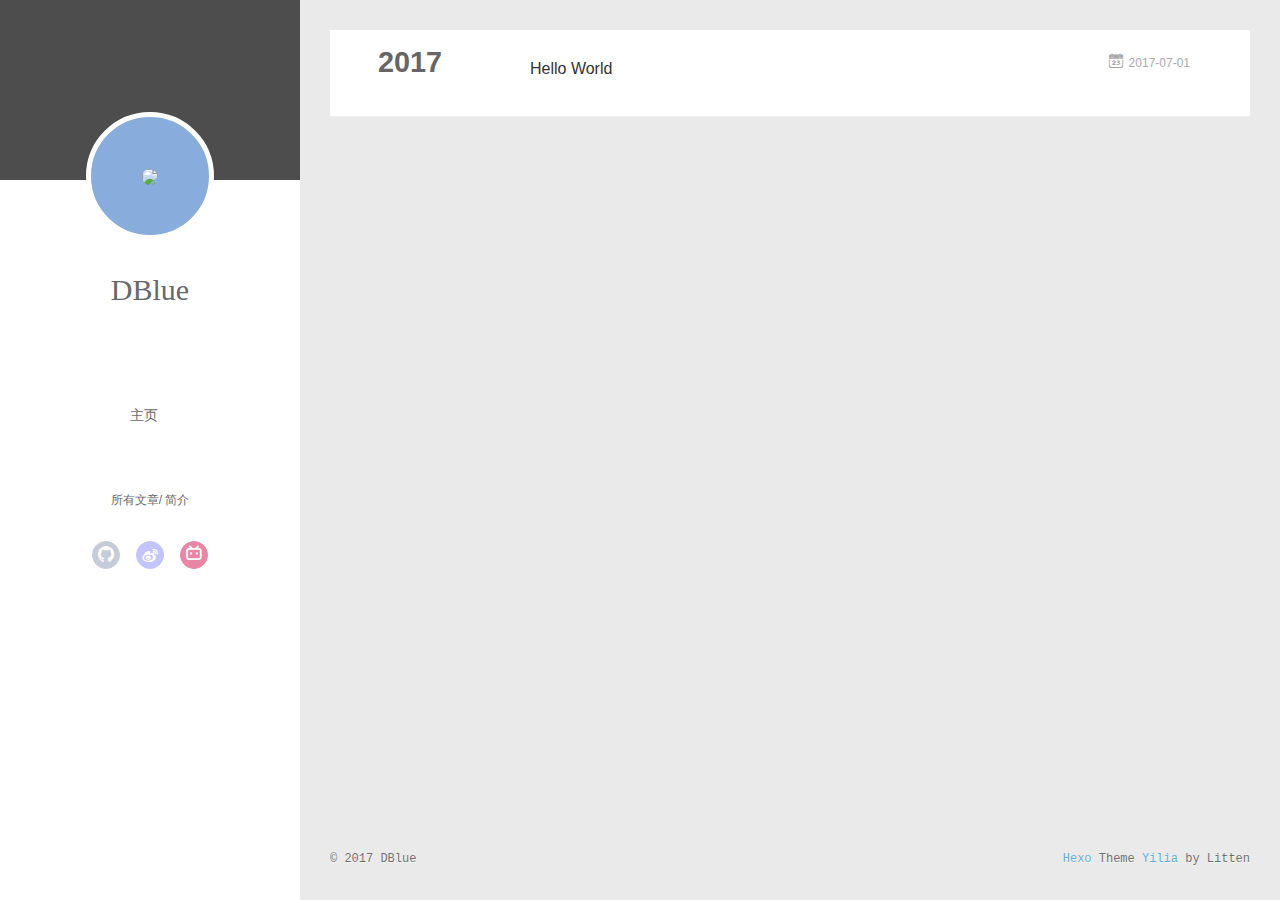
==== archives/index.html @ 7ef3d694 "Site updated: 2017-08-14 23:48:31" ====
<!DOCTYPE html>
<html>
<head>
  <meta charset="utf-8">
  
  <meta name="renderer" content="webkit">
  <meta http-equiv="X-UA-Compatible" content="IE=edge" >
  <link rel="dns-prefetch" href="http://yoursite.com">
  <title>Archives | DBlue&#39;s Blog</title>
  <meta name="viewport" content="width=device-width, initial-scale=1, maximum-scale=1">
  <meta property="og:type" content="website">
<meta property="og:title" content="DBlue&#39;s Blog">
<meta property="og:url" content="http://yoursite.com/archives/index.html">
<meta property="og:site_name" content="DBlue&#39;s Blog">
<meta name="twitter:card" content="summary">
<meta name="twitter:title" content="DBlue&#39;s Blog">
  
    <link rel="alternative" href="/atom.xml" title="DBlue&#39;s Blog" type="application/atom+xml">
  
  
    <link rel="icon" href="/favicon.png">
  
  <link rel="stylesheet" type="text/css" href="/./main.266c1c.css">
  <style type="text/css">
  
    #container.show {
      background: linear-gradient(200deg,#a0cfe4,#e8c37e);
    }
  </style>
  

  

</head>

<body>
  <div id="container" q-class="show:isCtnShow">
    <canvas id="anm-canvas" class="anm-canvas"></canvas>
    <div class="left-col" q-class="show:isShow">
      
<div class="overlay" style="background: #4d4d4d"></div>
<div class="intrude-less">
	<header id="header" class="inner">
		<a href="/" class="profilepic">
			<img src="0" class="js-avatar">
		</a>
		<hgroup>
		  <h1 class="header-author"><a href="/">DBlue</a></h1>
		</hgroup>
		

		<nav class="header-menu">
			<ul>
			
				<li><a href="/">主页</a></li>
	        
			</ul>
		</nav>
		<nav class="header-smart-menu">
    		
    			
    			<a q-on="click: openSlider(e, 'innerArchive')" href="javascript:void(0)">所有文章</a>
    			
            
    			
    			<a q-on="click: openSlider(e, 'aboutme')" href="javascript:void(0)">简介</a>
    			
            
		</nav>
		<nav class="header-nav">
			<div class="social">
				
					<a class="github" target="_blank" href="https://github.com/DBlu3/DBlu3.github.io" title="github"><i class="icon-github"></i></a>
		        
					<a class="weibo" target="_blank" href="http://weibo.com/p/1005053103139701/home?from=page_100505_profile&wvr=6&mod=data&is_all=1#place" title="weibo"><i class="icon-weibo"></i></a>
		        
					<a class="bilibili" target="_blank" href="https://space.bilibili.com/9362024/#!/" title="bilibili"><i class="icon-bilibili"></i></a>
		        
			</div>
		</nav>
	</header>		
</div>

    </div>
    <div class="mid-col" q-class="show:isShow,hide:isShow|isFalse">
      
<nav id="mobile-nav">
  	<div class="overlay js-overlay" style="background: #4d4d4d"></div>
	<div class="btnctn js-mobile-btnctn">
  		<div class="slider-trigger list" q-on="click: openSlider(e)"><i class="icon icon-sort"></i></div>
	</div>
	<div class="intrude-less">
		<header id="header" class="inner">
			<div class="profilepic">
				<img src="null" class="js-avatar">
			</div>
			<hgroup>
			  <h1 class="header-author js-header-author">DBlue</h1>
			</hgroup>
			
			
			
				
			
			
			
			<nav class="header-nav">
				<div class="social">
					
						<a class="github" target="_blank" href="https://github.com/DBlu3/DBlu3.github.io" title="github"><i class="icon-github"></i></a>
			        
						<a class="weibo" target="_blank" href="http://weibo.com/p/1005053103139701/home?from=page_100505_profile&wvr=6&mod=data&is_all=1#place" title="weibo"><i class="icon-weibo"></i></a>
			        
						<a class="bilibili" target="_blank" href="https://space.bilibili.com/9362024/#!/" title="bilibili"><i class="icon-bilibili"></i></a>
			        
				</div>
			</nav>

			<nav class="header-menu js-header-menu">
				<ul style="width: 50%">
				
				
					<li style="width: 100%"><a href="/">主页</a></li>
		        
				</ul>
			</nav>
		</header>				
	</div>
	<div class="mobile-mask" style="display:none" q-show="isShow"></div>
</nav>

      <div id="wrapper" class="body-wrap">
        <div class="menu-l">
          <div class="canvas-wrap">
            <canvas data-colors="#eaeaea" data-sectionHeight="100" data-contentId="js-content" id="myCanvas1" class="anm-canvas"></canvas>
          </div>
          <div id="js-content" class="content-ll">
            
  
  
    
    
      
      
      <section class="archives-wrap">
        <div class="archive-year-wrap">
          <a href="/archives/2017" class="archive-year">2017</a>
        </div>
        <div class="archives">
    
    <article class="archive-article archive-type-post">
  <div class="archive-article-inner">
    <header class="archive-article-header">
      	<div class="article-meta">
	      	<a href="/2017/07/01/hello-world/" class="archive-article-date">
  	<time datetime="2017-07-01T08:25:13.937Z" itemprop="datePublished"><i class="icon-calendar icon"></i>2017-07-01</time>
</a>
        </div>
    	 
  
    <h1 itemprop="name">
      <a class="archive-article-title" href="/2017/07/01/hello-world/">Hello World</a>
    </h1>
  

        <div class="article-info info-on-right">
          
          

        </div>
        <div class="clearfix"></div>
    </header>
  </div>
</article>
  
  
    </div></section>
  

    


          </div>
        </div>
      </div>
      <footer id="footer">
  <div class="outer">
    <div id="footer-info">
    	<div class="footer-left">
    		&copy; 2017 DBlue
    	</div>
      	<div class="footer-right">
      		<a href="http://hexo.io/" target="_blank">Hexo</a>  Theme <a href="https://github.com/litten/hexo-theme-yilia" target="_blank">Yilia</a> by Litten
      	</div>
    </div>
  </div>
</footer>
    </div>
    <script>
	var yiliaConfig = {
		mathjax: false,
		isHome: false,
		isPost: false,
		isArchive: true,
		isTag: false,
		isCategory: false,
		open_in_new: false,
		toc_hide_index: true,
		root: "/",
		innerArchive: true,
		showTags: false
	}
</script>

<script>!function(t){function n(e){if(r[e])return r[e].exports;var i=r[e]={exports:{},id:e,loaded:!1};return t[e].call(i.exports,i,i.exports,n),i.loaded=!0,i.exports}var r={};n.m=t,n.c=r,n.p="./",n(0)}([function(t,n,r){r(195),t.exports=r(191)},function(t,n,r){var e=r(3),i=r(52),o=r(27),u=r(28),c=r(53),f="prototype",a=function(t,n,r){var s,l,h,v,p=t&a.F,d=t&a.G,y=t&a.S,g=t&a.P,b=t&a.B,m=d?e:y?e[n]||(e[n]={}):(e[n]||{})[f],x=d?i:i[n]||(i[n]={}),w=x[f]||(x[f]={});d&&(r=n);for(s in r)l=!p&&m&&void 0!==m[s],h=(l?m:r)[s],v=b&&l?c(h,e):g&&"function"==typeof h?c(Function.call,h):h,m&&u(m,s,h,t&a.U),x[s]!=h&&o(x,s,v),g&&w[s]!=h&&(w[s]=h)};e.core=i,a.F=1,a.G=2,a.S=4,a.P=8,a.B=16,a.W=32,a.U=64,a.R=128,t.exports=a},function(t,n,r){var e=r(6);t.exports=function(t){if(!e(t))throw TypeError(t+" is not an object!");return t}},function(t,n){var r=t.exports="undefined"!=typeof window&&window.Math==Math?window:"undefined"!=typeof self&&self.Math==Math?self:Function("return this")();"number"==typeof __g&&(__g=r)},function(t,n){t.exports=function(t){try{return!!t()}catch(t){return!0}}},function(t,n){var r=t.exports="undefined"!=typeof window&&window.Math==Math?window:"undefined"!=typeof self&&self.Math==Math?self:Function("return this")();"number"==typeof __g&&(__g=r)},function(t,n){t.exports=function(t){return"object"==typeof t?null!==t:"function"==typeof t}},function(t,n,r){var e=r(126)("wks"),i=r(76),o=r(3).Symbol,u="function"==typeof o;(t.exports=function(t){return e[t]||(e[t]=u&&o[t]||(u?o:i)("Symbol."+t))}).store=e},function(t,n){var r={}.hasOwnProperty;t.exports=function(t,n){return r.call(t,n)}},function(t,n,r){var e=r(94),i=r(33);t.exports=function(t){return e(i(t))}},function(t,n,r){t.exports=!r(4)(function(){return 7!=Object.defineProperty({},"a",{get:function(){return 7}}).a})},function(t,n,r){var e=r(2),i=r(167),o=r(50),u=Object.defineProperty;n.f=r(10)?Object.defineProperty:function(t,n,r){if(e(t),n=o(n,!0),e(r),i)try{return u(t,n,r)}catch(t){}if("get"in r||"set"in r)throw TypeError("Accessors not supported!");return"value"in r&&(t[n]=r.value),t}},function(t,n,r){t.exports=!r(18)(function(){return 7!=Object.defineProperty({},"a",{get:function(){return 7}}).a})},function(t,n,r){var e=r(14),i=r(22);t.exports=r(12)?function(t,n,r){return e.f(t,n,i(1,r))}:function(t,n,r){return t[n]=r,t}},function(t,n,r){var e=r(20),i=r(58),o=r(42),u=Object.defineProperty;n.f=r(12)?Object.defineProperty:function(t,n,r){if(e(t),n=o(n,!0),e(r),i)try{return u(t,n,r)}catch(t){}if("get"in r||"set"in r)throw TypeError("Accessors not supported!");return"value"in r&&(t[n]=r.value),t}},function(t,n,r){var e=r(40)("wks"),i=r(23),o=r(5).Symbol,u="function"==typeof o;(t.exports=function(t){return e[t]||(e[t]=u&&o[t]||(u?o:i)("Symbol."+t))}).store=e},function(t,n,r){var e=r(67),i=Math.min;t.exports=function(t){return t>0?i(e(t),9007199254740991):0}},function(t,n,r){var e=r(46);t.exports=function(t){return Object(e(t))}},function(t,n){t.exports=function(t){try{return!!t()}catch(t){return!0}}},function(t,n,r){var e=r(63),i=r(34);t.exports=Object.keys||function(t){return e(t,i)}},function(t,n,r){var e=r(21);t.exports=function(t){if(!e(t))throw TypeError(t+" is not an object!");return t}},function(t,n){t.exports=function(t){return"object"==typeof t?null!==t:"function"==typeof t}},function(t,n){t.exports=function(t,n){return{enumerable:!(1&t),configurable:!(2&t),writable:!(4&t),value:n}}},function(t,n){var r=0,e=Math.random();t.exports=function(t){return"Symbol(".concat(void 0===t?"":t,")_",(++r+e).toString(36))}},function(t,n){var r={}.hasOwnProperty;t.exports=function(t,n){return r.call(t,n)}},function(t,n){var r=t.exports={version:"2.4.0"};"number"==typeof __e&&(__e=r)},function(t,n){t.exports=function(t){if("function"!=typeof t)throw TypeError(t+" is not a function!");return t}},function(t,n,r){var e=r(11),i=r(66);t.exports=r(10)?function(t,n,r){return e.f(t,n,i(1,r))}:function(t,n,r){return t[n]=r,t}},function(t,n,r){var e=r(3),i=r(27),o=r(24),u=r(76)("src"),c="toString",f=Function[c],a=(""+f).split(c);r(52).inspectSource=function(t){return f.call(t)},(t.exports=function(t,n,r,c){var f="function"==typeof r;f&&(o(r,"name")||i(r,"name",n)),t[n]!==r&&(f&&(o(r,u)||i(r,u,t[n]?""+t[n]:a.join(String(n)))),t===e?t[n]=r:c?t[n]?t[n]=r:i(t,n,r):(delete t[n],i(t,n,r)))})(Function.prototype,c,function(){return"function"==typeof this&&this[u]||f.call(this)})},function(t,n,r){var e=r(1),i=r(4),o=r(46),u=function(t,n,r,e){var i=String(o(t)),u="<"+n;return""!==r&&(u+=" "+r+'="'+String(e).replace(/"/g,"&quot;")+'"'),u+">"+i+"</"+n+">"};t.exports=function(t,n){var r={};r[t]=n(u),e(e.P+e.F*i(function(){var n=""[t]('"');return n!==n.toLowerCase()||n.split('"').length>3}),"String",r)}},function(t,n,r){var e=r(115),i=r(46);t.exports=function(t){return e(i(t))}},function(t,n,r){var e=r(116),i=r(66),o=r(30),u=r(50),c=r(24),f=r(167),a=Object.getOwnPropertyDescriptor;n.f=r(10)?a:function(t,n){if(t=o(t),n=u(n,!0),f)try{return a(t,n)}catch(t){}if(c(t,n))return i(!e.f.call(t,n),t[n])}},function(t,n,r){var e=r(24),i=r(17),o=r(145)("IE_PROTO"),u=Object.prototype;t.exports=Object.getPrototypeOf||function(t){return t=i(t),e(t,o)?t[o]:"function"==typeof t.constructor&&t instanceof t.constructor?t.constructor.prototype:t instanceof Object?u:null}},function(t,n){t.exports=function(t){if(void 0==t)throw TypeError("Can't call method on  "+t);return t}},function(t,n){t.exports="constructor,hasOwnProperty,isPrototypeOf,propertyIsEnumerable,toLocaleString,toString,valueOf".split(",")},function(t,n){t.exports={}},function(t,n){t.exports=!0},function(t,n){n.f={}.propertyIsEnumerable},function(t,n,r){var e=r(14).f,i=r(8),o=r(15)("toStringTag");t.exports=function(t,n,r){t&&!i(t=r?t:t.prototype,o)&&e(t,o,{configurable:!0,value:n})}},function(t,n,r){var e=r(40)("keys"),i=r(23);t.exports=function(t){return e[t]||(e[t]=i(t))}},function(t,n,r){var e=r(5),i="__core-js_shared__",o=e[i]||(e[i]={});t.exports=function(t){return o[t]||(o[t]={})}},function(t,n){var r=Math.ceil,e=Math.floor;t.exports=function(t){return isNaN(t=+t)?0:(t>0?e:r)(t)}},function(t,n,r){var e=r(21);t.exports=function(t,n){if(!e(t))return t;var r,i;if(n&&"function"==typeof(r=t.toString)&&!e(i=r.call(t)))return i;if("function"==typeof(r=t.valueOf)&&!e(i=r.call(t)))return i;if(!n&&"function"==typeof(r=t.toString)&&!e(i=r.call(t)))return i;throw TypeError("Can't convert object to primitive value")}},function(t,n,r){var e=r(5),i=r(25),o=r(36),u=r(44),c=r(14).f;t.exports=function(t){var n=i.Symbol||(i.Symbol=o?{}:e.Symbol||{});"_"==t.charAt(0)||t in n||c(n,t,{value:u.f(t)})}},function(t,n,r){n.f=r(15)},function(t,n){var r={}.toString;t.exports=function(t){return r.call(t).slice(8,-1)}},function(t,n){t.exports=function(t){if(void 0==t)throw TypeError("Can't call method on  "+t);return t}},function(t,n,r){var e=r(4);t.exports=function(t,n){return!!t&&e(function(){n?t.call(null,function(){},1):t.call(null)})}},function(t,n,r){var e=r(53),i=r(115),o=r(17),u=r(16),c=r(203);t.exports=function(t,n){var r=1==t,f=2==t,a=3==t,s=4==t,l=6==t,h=5==t||l,v=n||c;return function(n,c,p){for(var d,y,g=o(n),b=i(g),m=e(c,p,3),x=u(b.length),w=0,S=r?v(n,x):f?v(n,0):void 0;x>w;w++)if((h||w in b)&&(d=b[w],y=m(d,w,g),t))if(r)S[w]=y;else if(y)switch(t){case 3:return!0;case 5:return d;case 6:return w;case 2:S.push(d)}else if(s)return!1;return l?-1:a||s?s:S}}},function(t,n,r){var e=r(1),i=r(52),o=r(4);t.exports=function(t,n){var r=(i.Object||{})[t]||Object[t],u={};u[t]=n(r),e(e.S+e.F*o(function(){r(1)}),"Object",u)}},function(t,n,r){var e=r(6);t.exports=function(t,n){if(!e(t))return t;var r,i;if(n&&"function"==typeof(r=t.toString)&&!e(i=r.call(t)))return i;if("function"==typeof(r=t.valueOf)&&!e(i=r.call(t)))return i;if(!n&&"function"==typeof(r=t.toString)&&!e(i=r.call(t)))return i;throw TypeError("Can't convert object to primitive value")}},function(t,n,r){var e=r(5),i=r(25),o=r(91),u=r(13),c="prototype",f=function(t,n,r){var a,s,l,h=t&f.F,v=t&f.G,p=t&f.S,d=t&f.P,y=t&f.B,g=t&f.W,b=v?i:i[n]||(i[n]={}),m=b[c],x=v?e:p?e[n]:(e[n]||{})[c];v&&(r=n);for(a in r)(s=!h&&x&&void 0!==x[a])&&a in b||(l=s?x[a]:r[a],b[a]=v&&"function"!=typeof x[a]?r[a]:y&&s?o(l,e):g&&x[a]==l?function(t){var n=function(n,r,e){if(this instanceof t){switch(arguments.length){case 0:return new t;case 1:return new t(n);case 2:return new t(n,r)}return new t(n,r,e)}return t.apply(this,arguments)};return n[c]=t[c],n}(l):d&&"function"==typeof l?o(Function.call,l):l,d&&((b.virtual||(b.virtual={}))[a]=l,t&f.R&&m&&!m[a]&&u(m,a,l)))};f.F=1,f.G=2,f.S=4,f.P=8,f.B=16,f.W=32,f.U=64,f.R=128,t.exports=f},function(t,n){var r=t.exports={version:"2.4.0"};"number"==typeof __e&&(__e=r)},function(t,n,r){var e=r(26);t.exports=function(t,n,r){if(e(t),void 0===n)return t;switch(r){case 1:return function(r){return t.call(n,r)};case 2:return function(r,e){return t.call(n,r,e)};case 3:return function(r,e,i){return t.call(n,r,e,i)}}return function(){return t.apply(n,arguments)}}},function(t,n,r){var e=r(183),i=r(1),o=r(126)("metadata"),u=o.store||(o.store=new(r(186))),c=function(t,n,r){var i=u.get(t);if(!i){if(!r)return;u.set(t,i=new e)}var o=i.get(n);if(!o){if(!r)return;i.set(n,o=new e)}return o},f=function(t,n,r){var e=c(n,r,!1);return void 0!==e&&e.has(t)},a=function(t,n,r){var e=c(n,r,!1);return void 0===e?void 0:e.get(t)},s=function(t,n,r,e){c(r,e,!0).set(t,n)},l=function(t,n){var r=c(t,n,!1),e=[];return r&&r.forEach(function(t,n){e.push(n)}),e},h=function(t){return void 0===t||"symbol"==typeof t?t:String(t)},v=function(t){i(i.S,"Reflect",t)};t.exports={store:u,map:c,has:f,get:a,set:s,keys:l,key:h,exp:v}},function(t,n,r){"use strict";if(r(10)){var e=r(69),i=r(3),o=r(4),u=r(1),c=r(127),f=r(152),a=r(53),s=r(68),l=r(66),h=r(27),v=r(73),p=r(67),d=r(16),y=r(75),g=r(50),b=r(24),m=r(180),x=r(114),w=r(6),S=r(17),_=r(137),O=r(70),E=r(32),P=r(71).f,j=r(154),F=r(76),M=r(7),A=r(48),N=r(117),T=r(146),I=r(155),k=r(80),L=r(123),R=r(74),C=r(130),D=r(160),U=r(11),W=r(31),G=U.f,B=W.f,V=i.RangeError,z=i.TypeError,q=i.Uint8Array,K="ArrayBuffer",J="Shared"+K,Y="BYTES_PER_ELEMENT",H="prototype",$=Array[H],X=f.ArrayBuffer,Q=f.DataView,Z=A(0),tt=A(2),nt=A(3),rt=A(4),et=A(5),it=A(6),ot=N(!0),ut=N(!1),ct=I.values,ft=I.keys,at=I.entries,st=$.lastIndexOf,lt=$.reduce,ht=$.reduceRight,vt=$.join,pt=$.sort,dt=$.slice,yt=$.toString,gt=$.toLocaleString,bt=M("iterator"),mt=M("toStringTag"),xt=F("typed_constructor"),wt=F("def_constructor"),St=c.CONSTR,_t=c.TYPED,Ot=c.VIEW,Et="Wrong length!",Pt=A(1,function(t,n){return Tt(T(t,t[wt]),n)}),jt=o(function(){return 1===new q(new Uint16Array([1]).buffer)[0]}),Ft=!!q&&!!q[H].set&&o(function(){new q(1).set({})}),Mt=function(t,n){if(void 0===t)throw z(Et);var r=+t,e=d(t);if(n&&!m(r,e))throw V(Et);return e},At=function(t,n){var r=p(t);if(r<0||r%n)throw V("Wrong offset!");return r},Nt=function(t){if(w(t)&&_t in t)return t;throw z(t+" is not a typed array!")},Tt=function(t,n){if(!(w(t)&&xt in t))throw z("It is not a typed array constructor!");return new t(n)},It=function(t,n){return kt(T(t,t[wt]),n)},kt=function(t,n){for(var r=0,e=n.length,i=Tt(t,e);e>r;)i[r]=n[r++];return i},Lt=function(t,n,r){G(t,n,{get:function(){return this._d[r]}})},Rt=function(t){var n,r,e,i,o,u,c=S(t),f=arguments.length,s=f>1?arguments[1]:void 0,l=void 0!==s,h=j(c);if(void 0!=h&&!_(h)){for(u=h.call(c),e=[],n=0;!(o=u.next()).done;n++)e.push(o.value);c=e}for(l&&f>2&&(s=a(s,arguments[2],2)),n=0,r=d(c.length),i=Tt(this,r);r>n;n++)i[n]=l?s(c[n],n):c[n];return i},Ct=function(){for(var t=0,n=arguments.length,r=Tt(this,n);n>t;)r[t]=arguments[t++];return r},Dt=!!q&&o(function(){gt.call(new q(1))}),Ut=function(){return gt.apply(Dt?dt.call(Nt(this)):Nt(this),arguments)},Wt={copyWithin:function(t,n){return D.call(Nt(this),t,n,arguments.length>2?arguments[2]:void 0)},every:function(t){return rt(Nt(this),t,arguments.length>1?arguments[1]:void 0)},fill:function(t){return C.apply(Nt(this),arguments)},filter:function(t){return It(this,tt(Nt(this),t,arguments.length>1?arguments[1]:void 0))},find:function(t){return et(Nt(this),t,arguments.length>1?arguments[1]:void 0)},findIndex:function(t){return it(Nt(this),t,arguments.length>1?arguments[1]:void 0)},forEach:function(t){Z(Nt(this),t,arguments.length>1?arguments[1]:void 0)},indexOf:function(t){return ut(Nt(this),t,arguments.length>1?arguments[1]:void 0)},includes:function(t){return ot(Nt(this),t,arguments.length>1?arguments[1]:void 0)},join:function(t){return vt.apply(Nt(this),arguments)},lastIndexOf:function(t){return st.apply(Nt(this),arguments)},map:function(t){return Pt(Nt(this),t,arguments.length>1?arguments[1]:void 0)},reduce:function(t){return lt.apply(Nt(this),arguments)},reduceRight:function(t){return ht.apply(Nt(this),arguments)},reverse:function(){for(var t,n=this,r=Nt(n).length,e=Math.floor(r/2),i=0;i<e;)t=n[i],n[i++]=n[--r],n[r]=t;return n},some:function(t){return nt(Nt(this),t,arguments.length>1?arguments[1]:void 0)},sort:function(t){return pt.call(Nt(this),t)},subarray:function(t,n){var r=Nt(this),e=r.length,i=y(t,e);return new(T(r,r[wt]))(r.buffer,r.byteOffset+i*r.BYTES_PER_ELEMENT,d((void 0===n?e:y(n,e))-i))}},Gt=function(t,n){return It(this,dt.call(Nt(this),t,n))},Bt=function(t){Nt(this);var n=At(arguments[1],1),r=this.length,e=S(t),i=d(e.length),o=0;if(i+n>r)throw V(Et);for(;o<i;)this[n+o]=e[o++]},Vt={entries:function(){return at.call(Nt(this))},keys:function(){return ft.call(Nt(this))},values:function(){return ct.call(Nt(this))}},zt=function(t,n){return w(t)&&t[_t]&&"symbol"!=typeof n&&n in t&&String(+n)==String(n)},qt=function(t,n){return zt(t,n=g(n,!0))?l(2,t[n]):B(t,n)},Kt=function(t,n,r){return!(zt(t,n=g(n,!0))&&w(r)&&b(r,"value"))||b(r,"get")||b(r,"set")||r.configurable||b(r,"writable")&&!r.writable||b(r,"enumerable")&&!r.enumerable?G(t,n,r):(t[n]=r.value,t)};St||(W.f=qt,U.f=Kt),u(u.S+u.F*!St,"Object",{getOwnPropertyDescriptor:qt,defineProperty:Kt}),o(function(){yt.call({})})&&(yt=gt=function(){return vt.call(this)});var Jt=v({},Wt);v(Jt,Vt),h(Jt,bt,Vt.values),v(Jt,{slice:Gt,set:Bt,constructor:function(){},toString:yt,toLocaleString:Ut}),Lt(Jt,"buffer","b"),Lt(Jt,"byteOffset","o"),Lt(Jt,"byteLength","l"),Lt(Jt,"length","e"),G(Jt,mt,{get:function(){return this[_t]}}),t.exports=function(t,n,r,f){f=!!f;var a=t+(f?"Clamped":"")+"Array",l="Uint8Array"!=a,v="get"+t,p="set"+t,y=i[a],g=y||{},b=y&&E(y),m=!y||!c.ABV,S={},_=y&&y[H],j=function(t,r){var e=t._d;return e.v[v](r*n+e.o,jt)},F=function(t,r,e){var i=t._d;f&&(e=(e=Math.round(e))<0?0:e>255?255:255&e),i.v[p](r*n+i.o,e,jt)},M=function(t,n){G(t,n,{get:function(){return j(this,n)},set:function(t){return F(this,n,t)},enumerable:!0})};m?(y=r(function(t,r,e,i){s(t,y,a,"_d");var o,u,c,f,l=0,v=0;if(w(r)){if(!(r instanceof X||(f=x(r))==K||f==J))return _t in r?kt(y,r):Rt.call(y,r);o=r,v=At(e,n);var p=r.byteLength;if(void 0===i){if(p%n)throw V(Et);if((u=p-v)<0)throw V(Et)}else if((u=d(i)*n)+v>p)throw V(Et);c=u/n}else c=Mt(r,!0),u=c*n,o=new X(u);for(h(t,"_d",{b:o,o:v,l:u,e:c,v:new Q(o)});l<c;)M(t,l++)}),_=y[H]=O(Jt),h(_,"constructor",y)):L(function(t){new y(null),new y(t)},!0)||(y=r(function(t,r,e,i){s(t,y,a);var o;return w(r)?r instanceof X||(o=x(r))==K||o==J?void 0!==i?new g(r,At(e,n),i):void 0!==e?new g(r,At(e,n)):new g(r):_t in r?kt(y,r):Rt.call(y,r):new g(Mt(r,l))}),Z(b!==Function.prototype?P(g).concat(P(b)):P(g),function(t){t in y||h(y,t,g[t])}),y[H]=_,e||(_.constructor=y));var A=_[bt],N=!!A&&("values"==A.name||void 0==A.name),T=Vt.values;h(y,xt,!0),h(_,_t,a),h(_,Ot,!0),h(_,wt,y),(f?new y(1)[mt]==a:mt in _)||G(_,mt,{get:function(){return a}}),S[a]=y,u(u.G+u.W+u.F*(y!=g),S),u(u.S,a,{BYTES_PER_ELEMENT:n,from:Rt,of:Ct}),Y in _||h(_,Y,n),u(u.P,a,Wt),R(a),u(u.P+u.F*Ft,a,{set:Bt}),u(u.P+u.F*!N,a,Vt),u(u.P+u.F*(_.toString!=yt),a,{toString:yt}),u(u.P+u.F*o(function(){new y(1).slice()}),a,{slice:Gt}),u(u.P+u.F*(o(function(){return[1,2].toLocaleString()!=new y([1,2]).toLocaleString()})||!o(function(){_.toLocaleString.call([1,2])})),a,{toLocaleString:Ut}),k[a]=N?A:T,e||N||h(_,bt,T)}}else t.exports=function(){}},function(t,n){var r={}.toString;t.exports=function(t){return r.call(t).slice(8,-1)}},function(t,n,r){var e=r(21),i=r(5).document,o=e(i)&&e(i.createElement);t.exports=function(t){return o?i.createElement(t):{}}},function(t,n,r){t.exports=!r(12)&&!r(18)(function(){return 7!=Object.defineProperty(r(57)("div"),"a",{get:function(){return 7}}).a})},function(t,n,r){"use strict";var e=r(36),i=r(51),o=r(64),u=r(13),c=r(8),f=r(35),a=r(96),s=r(38),l=r(103),h=r(15)("iterator"),v=!([].keys&&"next"in[].keys()),p="keys",d="values",y=function(){return this};t.exports=function(t,n,r,g,b,m,x){a(r,n,g);var w,S,_,O=function(t){if(!v&&t in F)return F[t];switch(t){case p:case d:return function(){return new r(this,t)}}return function(){return new r(this,t)}},E=n+" Iterator",P=b==d,j=!1,F=t.prototype,M=F[h]||F["@@iterator"]||b&&F[b],A=M||O(b),N=b?P?O("entries"):A:void 0,T="Array"==n?F.entries||M:M;if(T&&(_=l(T.call(new t)))!==Object.prototype&&(s(_,E,!0),e||c(_,h)||u(_,h,y)),P&&M&&M.name!==d&&(j=!0,A=function(){return M.call(this)}),e&&!x||!v&&!j&&F[h]||u(F,h,A),f[n]=A,f[E]=y,b)if(w={values:P?A:O(d),keys:m?A:O(p),entries:N},x)for(S in w)S in F||o(F,S,w[S]);else i(i.P+i.F*(v||j),n,w);return w}},function(t,n,r){var e=r(20),i=r(100),o=r(34),u=r(39)("IE_PROTO"),c=function(){},f="prototype",a=function(){var t,n=r(57)("iframe"),e=o.length;for(n.style.display="none",r(93).appendChild(n),n.src="javascript:",t=n.contentWindow.document,t.open(),t.write("<script>document.F=Object<\/script>"),t.close(),a=t.F;e--;)delete a[f][o[e]];return a()};t.exports=Object.create||function(t,n){var r;return null!==t?(c[f]=e(t),r=new c,c[f]=null,r[u]=t):r=a(),void 0===n?r:i(r,n)}},function(t,n,r){var e=r(63),i=r(34).concat("length","prototype");n.f=Object.getOwnPropertyNames||function(t){return e(t,i)}},function(t,n){n.f=Object.getOwnPropertySymbols},function(t,n,r){var e=r(8),i=r(9),o=r(90)(!1),u=r(39)("IE_PROTO");t.exports=function(t,n){var r,c=i(t),f=0,a=[];for(r in c)r!=u&&e(c,r)&&a.push(r);for(;n.length>f;)e(c,r=n[f++])&&(~o(a,r)||a.push(r));return a}},function(t,n,r){t.exports=r(13)},function(t,n,r){var e=r(76)("meta"),i=r(6),o=r(24),u=r(11).f,c=0,f=Object.isExtensible||function(){return!0},a=!r(4)(function(){return f(Object.preventExtensions({}))}),s=function(t){u(t,e,{value:{i:"O"+ ++c,w:{}}})},l=function(t,n){if(!i(t))return"symbol"==typeof t?t:("string"==typeof t?"S":"P")+t;if(!o(t,e)){if(!f(t))return"F";if(!n)return"E";s(t)}return t[e].i},h=function(t,n){if(!o(t,e)){if(!f(t))return!0;if(!n)return!1;s(t)}return t[e].w},v=function(t){return a&&p.NEED&&f(t)&&!o(t,e)&&s(t),t},p=t.exports={KEY:e,NEED:!1,fastKey:l,getWeak:h,onFreeze:v}},function(t,n){t.exports=function(t,n){return{enumerable:!(1&t),configurable:!(2&t),writable:!(4&t),value:n}}},function(t,n){var r=Math.ceil,e=Math.floor;t.exports=function(t){return isNaN(t=+t)?0:(t>0?e:r)(t)}},function(t,n){t.exports=function(t,n,r,e){if(!(t instanceof n)||void 0!==e&&e in t)throw TypeError(r+": incorrect invocation!");return t}},function(t,n){t.exports=!1},function(t,n,r){var e=r(2),i=r(173),o=r(133),u=r(145)("IE_PROTO"),c=function(){},f="prototype",a=function(){var t,n=r(132)("iframe"),e=o.length;for(n.style.display="none",r(135).appendChild(n),n.src="javascript:",t=n.contentWindow.document,t.open(),t.write("<script>document.F=Object<\/script>"),t.close(),a=t.F;e--;)delete a[f][o[e]];return a()};t.exports=Object.create||function(t,n){var r;return null!==t?(c[f]=e(t),r=new c,c[f]=null,r[u]=t):r=a(),void 0===n?r:i(r,n)}},function(t,n,r){var e=r(175),i=r(133).concat("length","prototype");n.f=Object.getOwnPropertyNames||function(t){return e(t,i)}},function(t,n,r){var e=r(175),i=r(133);t.exports=Object.keys||function(t){return e(t,i)}},function(t,n,r){var e=r(28);t.exports=function(t,n,r){for(var i in n)e(t,i,n[i],r);return t}},function(t,n,r){"use strict";var e=r(3),i=r(11),o=r(10),u=r(7)("species");t.exports=function(t){var n=e[t];o&&n&&!n[u]&&i.f(n,u,{configurable:!0,get:function(){return this}})}},function(t,n,r){var e=r(67),i=Math.max,o=Math.min;t.exports=function(t,n){return t=e(t),t<0?i(t+n,0):o(t,n)}},function(t,n){var r=0,e=Math.random();t.exports=function(t){return"Symbol(".concat(void 0===t?"":t,")_",(++r+e).toString(36))}},function(t,n,r){var e=r(33);t.exports=function(t){return Object(e(t))}},function(t,n,r){var e=r(7)("unscopables"),i=Array.prototype;void 0==i[e]&&r(27)(i,e,{}),t.exports=function(t){i[e][t]=!0}},function(t,n,r){var e=r(53),i=r(169),o=r(137),u=r(2),c=r(16),f=r(154),a={},s={},n=t.exports=function(t,n,r,l,h){var v,p,d,y,g=h?function(){return t}:f(t),b=e(r,l,n?2:1),m=0;if("function"!=typeof g)throw TypeError(t+" is not iterable!");if(o(g)){for(v=c(t.length);v>m;m++)if((y=n?b(u(p=t[m])[0],p[1]):b(t[m]))===a||y===s)return y}else for(d=g.call(t);!(p=d.next()).done;)if((y=i(d,b,p.value,n))===a||y===s)return y};n.BREAK=a,n.RETURN=s},function(t,n){t.exports={}},function(t,n,r){var e=r(11).f,i=r(24),o=r(7)("toStringTag");t.exports=function(t,n,r){t&&!i(t=r?t:t.prototype,o)&&e(t,o,{configurable:!0,value:n})}},function(t,n,r){var e=r(1),i=r(46),o=r(4),u=r(150),c="["+u+"]",f="​",a=RegExp("^"+c+c+"*"),s=RegExp(c+c+"*$"),l=function(t,n,r){var i={},c=o(function(){return!!u[t]()||f[t]()!=f}),a=i[t]=c?n(h):u[t];r&&(i[r]=a),e(e.P+e.F*c,"String",i)},h=l.trim=function(t,n){return t=String(i(t)),1&n&&(t=t.replace(a,"")),2&n&&(t=t.replace(s,"")),t};t.exports=l},function(t,n,r){t.exports={default:r(86),__esModule:!0}},function(t,n,r){t.exports={default:r(87),__esModule:!0}},function(t,n,r){"use strict";function e(t){return t&&t.__esModule?t:{default:t}}n.__esModule=!0;var i=r(84),o=e(i),u=r(83),c=e(u),f="function"==typeof c.default&&"symbol"==typeof o.default?function(t){return typeof t}:function(t){return t&&"function"==typeof c.default&&t.constructor===c.default&&t!==c.default.prototype?"symbol":typeof t};n.default="function"==typeof c.default&&"symbol"===f(o.default)?function(t){return void 0===t?"undefined":f(t)}:function(t){return t&&"function"==typeof c.default&&t.constructor===c.default&&t!==c.default.prototype?"symbol":void 0===t?"undefined":f(t)}},function(t,n,r){r(110),r(108),r(111),r(112),t.exports=r(25).Symbol},function(t,n,r){r(109),r(113),t.exports=r(44).f("iterator")},function(t,n){t.exports=function(t){if("function"!=typeof t)throw TypeError(t+" is not a function!");return t}},function(t,n){t.exports=function(){}},function(t,n,r){var e=r(9),i=r(106),o=r(105);t.exports=function(t){return function(n,r,u){var c,f=e(n),a=i(f.length),s=o(u,a);if(t&&r!=r){for(;a>s;)if((c=f[s++])!=c)return!0}else for(;a>s;s++)if((t||s in f)&&f[s]===r)return t||s||0;return!t&&-1}}},function(t,n,r){var e=r(88);t.exports=function(t,n,r){if(e(t),void 0===n)return t;switch(r){case 1:return function(r){return t.call(n,r)};case 2:return function(r,e){return t.call(n,r,e)};case 3:return function(r,e,i){return t.call(n,r,e,i)}}return function(){return t.apply(n,arguments)}}},function(t,n,r){var e=r(19),i=r(62),o=r(37);t.exports=function(t){var n=e(t),r=i.f;if(r)for(var u,c=r(t),f=o.f,a=0;c.length>a;)f.call(t,u=c[a++])&&n.push(u);return n}},function(t,n,r){t.exports=r(5).document&&document.documentElement},function(t,n,r){var e=r(56);t.exports=Object("z").propertyIsEnumerable(0)?Object:function(t){return"String"==e(t)?t.split(""):Object(t)}},function(t,n,r){var e=r(56);t.exports=Array.isArray||function(t){return"Array"==e(t)}},function(t,n,r){"use strict";var e=r(60),i=r(22),o=r(38),u={};r(13)(u,r(15)("iterator"),function(){return this}),t.exports=function(t,n,r){t.prototype=e(u,{next:i(1,r)}),o(t,n+" Iterator")}},function(t,n){t.exports=function(t,n){return{value:n,done:!!t}}},function(t,n,r){var e=r(19),i=r(9);t.exports=function(t,n){for(var r,o=i(t),u=e(o),c=u.length,f=0;c>f;)if(o[r=u[f++]]===n)return r}},function(t,n,r){var e=r(23)("meta"),i=r(21),o=r(8),u=r(14).f,c=0,f=Object.isExtensible||function(){return!0},a=!r(18)(function(){return f(Object.preventExtensions({}))}),s=function(t){u(t,e,{value:{i:"O"+ ++c,w:{}}})},l=function(t,n){if(!i(t))return"symbol"==typeof t?t:("string"==typeof t?"S":"P")+t;if(!o(t,e)){if(!f(t))return"F";if(!n)return"E";s(t)}return t[e].i},h=function(t,n){if(!o(t,e)){if(!f(t))return!0;if(!n)return!1;s(t)}return t[e].w},v=function(t){return a&&p.NEED&&f(t)&&!o(t,e)&&s(t),t},p=t.exports={KEY:e,NEED:!1,fastKey:l,getWeak:h,onFreeze:v}},function(t,n,r){var e=r(14),i=r(20),o=r(19);t.exports=r(12)?Object.defineProperties:function(t,n){i(t);for(var r,u=o(n),c=u.length,f=0;c>f;)e.f(t,r=u[f++],n[r]);return t}},function(t,n,r){var e=r(37),i=r(22),o=r(9),u=r(42),c=r(8),f=r(58),a=Object.getOwnPropertyDescriptor;n.f=r(12)?a:function(t,n){if(t=o(t),n=u(n,!0),f)try{return a(t,n)}catch(t){}if(c(t,n))return i(!e.f.call(t,n),t[n])}},function(t,n,r){var e=r(9),i=r(61).f,o={}.toString,u="object"==typeof window&&window&&Object.getOwnPropertyNames?Object.getOwnPropertyNames(window):[],c=function(t){try{return i(t)}catch(t){return u.slice()}};t.exports.f=function(t){return u&&"[object Window]"==o.call(t)?c(t):i(e(t))}},function(t,n,r){var e=r(8),i=r(77),o=r(39)("IE_PROTO"),u=Object.prototype;t.exports=Object.getPrototypeOf||function(t){return t=i(t),e(t,o)?t[o]:"function"==typeof t.constructor&&t instanceof t.constructor?t.constructor.prototype:t instanceof Object?u:null}},function(t,n,r){var e=r(41),i=r(33);t.exports=function(t){return function(n,r){var o,u,c=String(i(n)),f=e(r),a=c.length;return f<0||f>=a?t?"":void 0:(o=c.charCodeAt(f),o<55296||o>56319||f+1===a||(u=c.charCodeAt(f+1))<56320||u>57343?t?c.charAt(f):o:t?c.slice(f,f+2):u-56320+(o-55296<<10)+65536)}}},function(t,n,r){var e=r(41),i=Math.max,o=Math.min;t.exports=function(t,n){return t=e(t),t<0?i(t+n,0):o(t,n)}},function(t,n,r){var e=r(41),i=Math.min;t.exports=function(t){return t>0?i(e(t),9007199254740991):0}},function(t,n,r){"use strict";var e=r(89),i=r(97),o=r(35),u=r(9);t.exports=r(59)(Array,"Array",function(t,n){this._t=u(t),this._i=0,this._k=n},function(){var t=this._t,n=this._k,r=this._i++;return!t||r>=t.length?(this._t=void 0,i(1)):"keys"==n?i(0,r):"values"==n?i(0,t[r]):i(0,[r,t[r]])},"values"),o.Arguments=o.Array,e("keys"),e("values"),e("entries")},function(t,n){},function(t,n,r){"use strict";var e=r(104)(!0);r(59)(String,"String",function(t){this._t=String(t),this._i=0},function(){var t,n=this._t,r=this._i;return r>=n.length?{value:void 0,done:!0}:(t=e(n,r),this._i+=t.length,{value:t,done:!1})})},function(t,n,r){"use strict";var e=r(5),i=r(8),o=r(12),u=r(51),c=r(64),f=r(99).KEY,a=r(18),s=r(40),l=r(38),h=r(23),v=r(15),p=r(44),d=r(43),y=r(98),g=r(92),b=r(95),m=r(20),x=r(9),w=r(42),S=r(22),_=r(60),O=r(102),E=r(101),P=r(14),j=r(19),F=E.f,M=P.f,A=O.f,N=e.Symbol,T=e.JSON,I=T&&T.stringify,k="prototype",L=v("_hidden"),R=v("toPrimitive"),C={}.propertyIsEnumerable,D=s("symbol-registry"),U=s("symbols"),W=s("op-symbols"),G=Object[k],B="function"==typeof N,V=e.QObject,z=!V||!V[k]||!V[k].findChild,q=o&&a(function(){return 7!=_(M({},"a",{get:function(){return M(this,"a",{value:7}).a}})).a})?function(t,n,r){var e=F(G,n);e&&delete G[n],M(t,n,r),e&&t!==G&&M(G,n,e)}:M,K=function(t){var n=U[t]=_(N[k]);return n._k=t,n},J=B&&"symbol"==typeof N.iterator?function(t){return"symbol"==typeof t}:function(t){return t instanceof N},Y=function(t,n,r){return t===G&&Y(W,n,r),m(t),n=w(n,!0),m(r),i(U,n)?(r.enumerable?(i(t,L)&&t[L][n]&&(t[L][n]=!1),r=_(r,{enumerable:S(0,!1)})):(i(t,L)||M(t,L,S(1,{})),t[L][n]=!0),q(t,n,r)):M(t,n,r)},H=function(t,n){m(t);for(var r,e=g(n=x(n)),i=0,o=e.length;o>i;)Y(t,r=e[i++],n[r]);return t},$=function(t,n){return void 0===n?_(t):H(_(t),n)},X=function(t){var n=C.call(this,t=w(t,!0));return!(this===G&&i(U,t)&&!i(W,t))&&(!(n||!i(this,t)||!i(U,t)||i(this,L)&&this[L][t])||n)},Q=function(t,n){if(t=x(t),n=w(n,!0),t!==G||!i(U,n)||i(W,n)){var r=F(t,n);return!r||!i(U,n)||i(t,L)&&t[L][n]||(r.enumerable=!0),r}},Z=function(t){for(var n,r=A(x(t)),e=[],o=0;r.length>o;)i(U,n=r[o++])||n==L||n==f||e.push(n);return e},tt=function(t){for(var n,r=t===G,e=A(r?W:x(t)),o=[],u=0;e.length>u;)!i(U,n=e[u++])||r&&!i(G,n)||o.push(U[n]);return o};B||(N=function(){if(this instanceof N)throw TypeError("Symbol is not a constructor!");var t=h(arguments.length>0?arguments[0]:void 0),n=function(r){this===G&&n.call(W,r),i(this,L)&&i(this[L],t)&&(this[L][t]=!1),q(this,t,S(1,r))};return o&&z&&q(G,t,{configurable:!0,set:n}),K(t)},c(N[k],"toString",function(){return this._k}),E.f=Q,P.f=Y,r(61).f=O.f=Z,r(37).f=X,r(62).f=tt,o&&!r(36)&&c(G,"propertyIsEnumerable",X,!0),p.f=function(t){return K(v(t))}),u(u.G+u.W+u.F*!B,{Symbol:N});for(var nt="hasInstance,isConcatSpreadable,iterator,match,replace,search,species,split,toPrimitive,toStringTag,unscopables".split(","),rt=0;nt.length>rt;)v(nt[rt++]);for(var nt=j(v.store),rt=0;nt.length>rt;)d(nt[rt++]);u(u.S+u.F*!B,"Symbol",{for:function(t){return i(D,t+="")?D[t]:D[t]=N(t)},keyFor:function(t){if(J(t))return y(D,t);throw TypeError(t+" is not a symbol!")},useSetter:function(){z=!0},useSimple:function(){z=!1}}),u(u.S+u.F*!B,"Object",{create:$,defineProperty:Y,defineProperties:H,getOwnPropertyDescriptor:Q,getOwnPropertyNames:Z,getOwnPropertySymbols:tt}),T&&u(u.S+u.F*(!B||a(function(){var t=N();return"[null]"!=I([t])||"{}"!=I({a:t})||"{}"!=I(Object(t))})),"JSON",{stringify:function(t){if(void 0!==t&&!J(t)){for(var n,r,e=[t],i=1;arguments.length>i;)e.push(arguments[i++]);return n=e[1],"function"==typeof n&&(r=n),!r&&b(n)||(n=function(t,n){if(r&&(n=r.call(this,t,n)),!J(n))return n}),e[1]=n,I.apply(T,e)}}}),N[k][R]||r(13)(N[k],R,N[k].valueOf),l(N,"Symbol"),l(Math,"Math",!0),l(e.JSON,"JSON",!0)},function(t,n,r){r(43)("asyncIterator")},function(t,n,r){r(43)("observable")},function(t,n,r){r(107);for(var e=r(5),i=r(13),o=r(35),u=r(15)("toStringTag"),c=["NodeList","DOMTokenList","MediaList","StyleSheetList","CSSRuleList"],f=0;f<5;f++){var a=c[f],s=e[a],l=s&&s.prototype;l&&!l[u]&&i(l,u,a),o[a]=o.Array}},function(t,n,r){var e=r(45),i=r(7)("toStringTag"),o="Arguments"==e(function(){return arguments}()),u=function(t,n){try{return t[n]}catch(t){}};t.exports=function(t){var n,r,c;return void 0===t?"Undefined":null===t?"Null":"string"==typeof(r=u(n=Object(t),i))?r:o?e(n):"Object"==(c=e(n))&&"function"==typeof n.callee?"Arguments":c}},function(t,n,r){var e=r(45);t.exports=Object("z").propertyIsEnumerable(0)?Object:function(t){return"String"==e(t)?t.split(""):Object(t)}},function(t,n){n.f={}.propertyIsEnumerable},function(t,n,r){var e=r(30),i=r(16),o=r(75);t.exports=function(t){return function(n,r,u){var c,f=e(n),a=i(f.length),s=o(u,a);if(t&&r!=r){for(;a>s;)if((c=f[s++])!=c)return!0}else for(;a>s;s++)if((t||s in f)&&f[s]===r)return t||s||0;return!t&&-1}}},function(t,n,r){"use strict";var e=r(3),i=r(1),o=r(28),u=r(73),c=r(65),f=r(79),a=r(68),s=r(6),l=r(4),h=r(123),v=r(81),p=r(136);t.exports=function(t,n,r,d,y,g){var b=e[t],m=b,x=y?"set":"add",w=m&&m.prototype,S={},_=function(t){var n=w[t];o(w,t,"delete"==t?function(t){return!(g&&!s(t))&&n.call(this,0===t?0:t)}:"has"==t?function(t){return!(g&&!s(t))&&n.call(this,0===t?0:t)}:"get"==t?function(t){return g&&!s(t)?void 0:n.call(this,0===t?0:t)}:"add"==t?function(t){return n.call(this,0===t?0:t),this}:function(t,r){return n.call(this,0===t?0:t,r),this})};if("function"==typeof m&&(g||w.forEach&&!l(function(){(new m).entries().next()}))){var O=new m,E=O[x](g?{}:-0,1)!=O,P=l(function(){O.has(1)}),j=h(function(t){new m(t)}),F=!g&&l(function(){for(var t=new m,n=5;n--;)t[x](n,n);return!t.has(-0)});j||(m=n(function(n,r){a(n,m,t);var e=p(new b,n,m);return void 0!=r&&f(r,y,e[x],e),e}),m.prototype=w,w.constructor=m),(P||F)&&(_("delete"),_("has"),y&&_("get")),(F||E)&&_(x),g&&w.clear&&delete w.clear}else m=d.getConstructor(n,t,y,x),u(m.prototype,r),c.NEED=!0;return v(m,t),S[t]=m,i(i.G+i.W+i.F*(m!=b),S),g||d.setStrong(m,t,y),m}},function(t,n,r){"use strict";var e=r(27),i=r(28),o=r(4),u=r(46),c=r(7);t.exports=function(t,n,r){var f=c(t),a=r(u,f,""[t]),s=a[0],l=a[1];o(function(){var n={};return n[f]=function(){return 7},7!=""[t](n)})&&(i(String.prototype,t,s),e(RegExp.prototype,f,2==n?function(t,n){return l.call(t,this,n)}:function(t){return l.call(t,this)}))}
},function(t,n,r){"use strict";var e=r(2);t.exports=function(){var t=e(this),n="";return t.global&&(n+="g"),t.ignoreCase&&(n+="i"),t.multiline&&(n+="m"),t.unicode&&(n+="u"),t.sticky&&(n+="y"),n}},function(t,n){t.exports=function(t,n,r){var e=void 0===r;switch(n.length){case 0:return e?t():t.call(r);case 1:return e?t(n[0]):t.call(r,n[0]);case 2:return e?t(n[0],n[1]):t.call(r,n[0],n[1]);case 3:return e?t(n[0],n[1],n[2]):t.call(r,n[0],n[1],n[2]);case 4:return e?t(n[0],n[1],n[2],n[3]):t.call(r,n[0],n[1],n[2],n[3])}return t.apply(r,n)}},function(t,n,r){var e=r(6),i=r(45),o=r(7)("match");t.exports=function(t){var n;return e(t)&&(void 0!==(n=t[o])?!!n:"RegExp"==i(t))}},function(t,n,r){var e=r(7)("iterator"),i=!1;try{var o=[7][e]();o.return=function(){i=!0},Array.from(o,function(){throw 2})}catch(t){}t.exports=function(t,n){if(!n&&!i)return!1;var r=!1;try{var o=[7],u=o[e]();u.next=function(){return{done:r=!0}},o[e]=function(){return u},t(o)}catch(t){}return r}},function(t,n,r){t.exports=r(69)||!r(4)(function(){var t=Math.random();__defineSetter__.call(null,t,function(){}),delete r(3)[t]})},function(t,n){n.f=Object.getOwnPropertySymbols},function(t,n,r){var e=r(3),i="__core-js_shared__",o=e[i]||(e[i]={});t.exports=function(t){return o[t]||(o[t]={})}},function(t,n,r){for(var e,i=r(3),o=r(27),u=r(76),c=u("typed_array"),f=u("view"),a=!(!i.ArrayBuffer||!i.DataView),s=a,l=0,h="Int8Array,Uint8Array,Uint8ClampedArray,Int16Array,Uint16Array,Int32Array,Uint32Array,Float32Array,Float64Array".split(",");l<9;)(e=i[h[l++]])?(o(e.prototype,c,!0),o(e.prototype,f,!0)):s=!1;t.exports={ABV:a,CONSTR:s,TYPED:c,VIEW:f}},function(t,n){"use strict";var r={versions:function(){var t=window.navigator.userAgent;return{trident:t.indexOf("Trident")>-1,presto:t.indexOf("Presto")>-1,webKit:t.indexOf("AppleWebKit")>-1,gecko:t.indexOf("Gecko")>-1&&-1==t.indexOf("KHTML"),mobile:!!t.match(/AppleWebKit.*Mobile.*/),ios:!!t.match(/\(i[^;]+;( U;)? CPU.+Mac OS X/),android:t.indexOf("Android")>-1||t.indexOf("Linux")>-1,iPhone:t.indexOf("iPhone")>-1||t.indexOf("Mac")>-1,iPad:t.indexOf("iPad")>-1,webApp:-1==t.indexOf("Safari"),weixin:-1==t.indexOf("MicroMessenger")}}()};t.exports=r},function(t,n,r){"use strict";var e=r(85),i=function(t){return t&&t.__esModule?t:{default:t}}(e),o=function(){function t(t,n,e){return n||e?String.fromCharCode(n||e):r[t]||t}function n(t){return e[t]}var r={"&quot;":'"',"&lt;":"<","&gt;":">","&amp;":"&","&nbsp;":" "},e={};for(var u in r)e[r[u]]=u;return r["&apos;"]="'",e["'"]="&#39;",{encode:function(t){return t?(""+t).replace(/['<> "&]/g,n).replace(/\r?\n/g,"<br/>").replace(/\s/g,"&nbsp;"):""},decode:function(n){return n?(""+n).replace(/<br\s*\/?>/gi,"\n").replace(/&quot;|&lt;|&gt;|&amp;|&nbsp;|&apos;|&#(\d+);|&#(\d+)/g,t).replace(/\u00a0/g," "):""},encodeBase16:function(t){if(!t)return t;t+="";for(var n=[],r=0,e=t.length;e>r;r++)n.push(t.charCodeAt(r).toString(16).toUpperCase());return n.join("")},encodeBase16forJSON:function(t){if(!t)return t;t=t.replace(/[\u4E00-\u9FBF]/gi,function(t){return escape(t).replace("%u","\\u")});for(var n=[],r=0,e=t.length;e>r;r++)n.push(t.charCodeAt(r).toString(16).toUpperCase());return n.join("")},decodeBase16:function(t){if(!t)return t;t+="";for(var n=[],r=0,e=t.length;e>r;r+=2)n.push(String.fromCharCode("0x"+t.slice(r,r+2)));return n.join("")},encodeObject:function(t){if(t instanceof Array)for(var n=0,r=t.length;r>n;n++)t[n]=o.encodeObject(t[n]);else if("object"==(void 0===t?"undefined":(0,i.default)(t)))for(var e in t)t[e]=o.encodeObject(t[e]);else if("string"==typeof t)return o.encode(t);return t},loadScript:function(t){var n=document.createElement("script");document.getElementsByTagName("body")[0].appendChild(n),n.setAttribute("src",t)},addLoadEvent:function(t){var n=window.onload;"function"!=typeof window.onload?window.onload=t:window.onload=function(){n(),t()}}}}();t.exports=o},function(t,n,r){"use strict";var e=r(17),i=r(75),o=r(16);t.exports=function(t){for(var n=e(this),r=o(n.length),u=arguments.length,c=i(u>1?arguments[1]:void 0,r),f=u>2?arguments[2]:void 0,a=void 0===f?r:i(f,r);a>c;)n[c++]=t;return n}},function(t,n,r){"use strict";var e=r(11),i=r(66);t.exports=function(t,n,r){n in t?e.f(t,n,i(0,r)):t[n]=r}},function(t,n,r){var e=r(6),i=r(3).document,o=e(i)&&e(i.createElement);t.exports=function(t){return o?i.createElement(t):{}}},function(t,n){t.exports="constructor,hasOwnProperty,isPrototypeOf,propertyIsEnumerable,toLocaleString,toString,valueOf".split(",")},function(t,n,r){var e=r(7)("match");t.exports=function(t){var n=/./;try{"/./"[t](n)}catch(r){try{return n[e]=!1,!"/./"[t](n)}catch(t){}}return!0}},function(t,n,r){t.exports=r(3).document&&document.documentElement},function(t,n,r){var e=r(6),i=r(144).set;t.exports=function(t,n,r){var o,u=n.constructor;return u!==r&&"function"==typeof u&&(o=u.prototype)!==r.prototype&&e(o)&&i&&i(t,o),t}},function(t,n,r){var e=r(80),i=r(7)("iterator"),o=Array.prototype;t.exports=function(t){return void 0!==t&&(e.Array===t||o[i]===t)}},function(t,n,r){var e=r(45);t.exports=Array.isArray||function(t){return"Array"==e(t)}},function(t,n,r){"use strict";var e=r(70),i=r(66),o=r(81),u={};r(27)(u,r(7)("iterator"),function(){return this}),t.exports=function(t,n,r){t.prototype=e(u,{next:i(1,r)}),o(t,n+" Iterator")}},function(t,n,r){"use strict";var e=r(69),i=r(1),o=r(28),u=r(27),c=r(24),f=r(80),a=r(139),s=r(81),l=r(32),h=r(7)("iterator"),v=!([].keys&&"next"in[].keys()),p="keys",d="values",y=function(){return this};t.exports=function(t,n,r,g,b,m,x){a(r,n,g);var w,S,_,O=function(t){if(!v&&t in F)return F[t];switch(t){case p:case d:return function(){return new r(this,t)}}return function(){return new r(this,t)}},E=n+" Iterator",P=b==d,j=!1,F=t.prototype,M=F[h]||F["@@iterator"]||b&&F[b],A=M||O(b),N=b?P?O("entries"):A:void 0,T="Array"==n?F.entries||M:M;if(T&&(_=l(T.call(new t)))!==Object.prototype&&(s(_,E,!0),e||c(_,h)||u(_,h,y)),P&&M&&M.name!==d&&(j=!0,A=function(){return M.call(this)}),e&&!x||!v&&!j&&F[h]||u(F,h,A),f[n]=A,f[E]=y,b)if(w={values:P?A:O(d),keys:m?A:O(p),entries:N},x)for(S in w)S in F||o(F,S,w[S]);else i(i.P+i.F*(v||j),n,w);return w}},function(t,n){var r=Math.expm1;t.exports=!r||r(10)>22025.465794806718||r(10)<22025.465794806718||-2e-17!=r(-2e-17)?function(t){return 0==(t=+t)?t:t>-1e-6&&t<1e-6?t+t*t/2:Math.exp(t)-1}:r},function(t,n){t.exports=Math.sign||function(t){return 0==(t=+t)||t!=t?t:t<0?-1:1}},function(t,n,r){var e=r(3),i=r(151).set,o=e.MutationObserver||e.WebKitMutationObserver,u=e.process,c=e.Promise,f="process"==r(45)(u);t.exports=function(){var t,n,r,a=function(){var e,i;for(f&&(e=u.domain)&&e.exit();t;){i=t.fn,t=t.next;try{i()}catch(e){throw t?r():n=void 0,e}}n=void 0,e&&e.enter()};if(f)r=function(){u.nextTick(a)};else if(o){var s=!0,l=document.createTextNode("");new o(a).observe(l,{characterData:!0}),r=function(){l.data=s=!s}}else if(c&&c.resolve){var h=c.resolve();r=function(){h.then(a)}}else r=function(){i.call(e,a)};return function(e){var i={fn:e,next:void 0};n&&(n.next=i),t||(t=i,r()),n=i}}},function(t,n,r){var e=r(6),i=r(2),o=function(t,n){if(i(t),!e(n)&&null!==n)throw TypeError(n+": can't set as prototype!")};t.exports={set:Object.setPrototypeOf||("__proto__"in{}?function(t,n,e){try{e=r(53)(Function.call,r(31).f(Object.prototype,"__proto__").set,2),e(t,[]),n=!(t instanceof Array)}catch(t){n=!0}return function(t,r){return o(t,r),n?t.__proto__=r:e(t,r),t}}({},!1):void 0),check:o}},function(t,n,r){var e=r(126)("keys"),i=r(76);t.exports=function(t){return e[t]||(e[t]=i(t))}},function(t,n,r){var e=r(2),i=r(26),o=r(7)("species");t.exports=function(t,n){var r,u=e(t).constructor;return void 0===u||void 0==(r=e(u)[o])?n:i(r)}},function(t,n,r){var e=r(67),i=r(46);t.exports=function(t){return function(n,r){var o,u,c=String(i(n)),f=e(r),a=c.length;return f<0||f>=a?t?"":void 0:(o=c.charCodeAt(f),o<55296||o>56319||f+1===a||(u=c.charCodeAt(f+1))<56320||u>57343?t?c.charAt(f):o:t?c.slice(f,f+2):u-56320+(o-55296<<10)+65536)}}},function(t,n,r){var e=r(122),i=r(46);t.exports=function(t,n,r){if(e(n))throw TypeError("String#"+r+" doesn't accept regex!");return String(i(t))}},function(t,n,r){"use strict";var e=r(67),i=r(46);t.exports=function(t){var n=String(i(this)),r="",o=e(t);if(o<0||o==1/0)throw RangeError("Count can't be negative");for(;o>0;(o>>>=1)&&(n+=n))1&o&&(r+=n);return r}},function(t,n){t.exports="\t\n\v\f\r   ᠎             　\u2028\u2029\ufeff"},function(t,n,r){var e,i,o,u=r(53),c=r(121),f=r(135),a=r(132),s=r(3),l=s.process,h=s.setImmediate,v=s.clearImmediate,p=s.MessageChannel,d=0,y={},g="onreadystatechange",b=function(){var t=+this;if(y.hasOwnProperty(t)){var n=y[t];delete y[t],n()}},m=function(t){b.call(t.data)};h&&v||(h=function(t){for(var n=[],r=1;arguments.length>r;)n.push(arguments[r++]);return y[++d]=function(){c("function"==typeof t?t:Function(t),n)},e(d),d},v=function(t){delete y[t]},"process"==r(45)(l)?e=function(t){l.nextTick(u(b,t,1))}:p?(i=new p,o=i.port2,i.port1.onmessage=m,e=u(o.postMessage,o,1)):s.addEventListener&&"function"==typeof postMessage&&!s.importScripts?(e=function(t){s.postMessage(t+"","*")},s.addEventListener("message",m,!1)):e=g in a("script")?function(t){f.appendChild(a("script"))[g]=function(){f.removeChild(this),b.call(t)}}:function(t){setTimeout(u(b,t,1),0)}),t.exports={set:h,clear:v}},function(t,n,r){"use strict";var e=r(3),i=r(10),o=r(69),u=r(127),c=r(27),f=r(73),a=r(4),s=r(68),l=r(67),h=r(16),v=r(71).f,p=r(11).f,d=r(130),y=r(81),g="ArrayBuffer",b="DataView",m="prototype",x="Wrong length!",w="Wrong index!",S=e[g],_=e[b],O=e.Math,E=e.RangeError,P=e.Infinity,j=S,F=O.abs,M=O.pow,A=O.floor,N=O.log,T=O.LN2,I="buffer",k="byteLength",L="byteOffset",R=i?"_b":I,C=i?"_l":k,D=i?"_o":L,U=function(t,n,r){var e,i,o,u=Array(r),c=8*r-n-1,f=(1<<c)-1,a=f>>1,s=23===n?M(2,-24)-M(2,-77):0,l=0,h=t<0||0===t&&1/t<0?1:0;for(t=F(t),t!=t||t===P?(i=t!=t?1:0,e=f):(e=A(N(t)/T),t*(o=M(2,-e))<1&&(e--,o*=2),t+=e+a>=1?s/o:s*M(2,1-a),t*o>=2&&(e++,o/=2),e+a>=f?(i=0,e=f):e+a>=1?(i=(t*o-1)*M(2,n),e+=a):(i=t*M(2,a-1)*M(2,n),e=0));n>=8;u[l++]=255&i,i/=256,n-=8);for(e=e<<n|i,c+=n;c>0;u[l++]=255&e,e/=256,c-=8);return u[--l]|=128*h,u},W=function(t,n,r){var e,i=8*r-n-1,o=(1<<i)-1,u=o>>1,c=i-7,f=r-1,a=t[f--],s=127&a;for(a>>=7;c>0;s=256*s+t[f],f--,c-=8);for(e=s&(1<<-c)-1,s>>=-c,c+=n;c>0;e=256*e+t[f],f--,c-=8);if(0===s)s=1-u;else{if(s===o)return e?NaN:a?-P:P;e+=M(2,n),s-=u}return(a?-1:1)*e*M(2,s-n)},G=function(t){return t[3]<<24|t[2]<<16|t[1]<<8|t[0]},B=function(t){return[255&t]},V=function(t){return[255&t,t>>8&255]},z=function(t){return[255&t,t>>8&255,t>>16&255,t>>24&255]},q=function(t){return U(t,52,8)},K=function(t){return U(t,23,4)},J=function(t,n,r){p(t[m],n,{get:function(){return this[r]}})},Y=function(t,n,r,e){var i=+r,o=l(i);if(i!=o||o<0||o+n>t[C])throw E(w);var u=t[R]._b,c=o+t[D],f=u.slice(c,c+n);return e?f:f.reverse()},H=function(t,n,r,e,i,o){var u=+r,c=l(u);if(u!=c||c<0||c+n>t[C])throw E(w);for(var f=t[R]._b,a=c+t[D],s=e(+i),h=0;h<n;h++)f[a+h]=s[o?h:n-h-1]},$=function(t,n){s(t,S,g);var r=+n,e=h(r);if(r!=e)throw E(x);return e};if(u.ABV){if(!a(function(){new S})||!a(function(){new S(.5)})){S=function(t){return new j($(this,t))};for(var X,Q=S[m]=j[m],Z=v(j),tt=0;Z.length>tt;)(X=Z[tt++])in S||c(S,X,j[X]);o||(Q.constructor=S)}var nt=new _(new S(2)),rt=_[m].setInt8;nt.setInt8(0,2147483648),nt.setInt8(1,2147483649),!nt.getInt8(0)&&nt.getInt8(1)||f(_[m],{setInt8:function(t,n){rt.call(this,t,n<<24>>24)},setUint8:function(t,n){rt.call(this,t,n<<24>>24)}},!0)}else S=function(t){var n=$(this,t);this._b=d.call(Array(n),0),this[C]=n},_=function(t,n,r){s(this,_,b),s(t,S,b);var e=t[C],i=l(n);if(i<0||i>e)throw E("Wrong offset!");if(r=void 0===r?e-i:h(r),i+r>e)throw E(x);this[R]=t,this[D]=i,this[C]=r},i&&(J(S,k,"_l"),J(_,I,"_b"),J(_,k,"_l"),J(_,L,"_o")),f(_[m],{getInt8:function(t){return Y(this,1,t)[0]<<24>>24},getUint8:function(t){return Y(this,1,t)[0]},getInt16:function(t){var n=Y(this,2,t,arguments[1]);return(n[1]<<8|n[0])<<16>>16},getUint16:function(t){var n=Y(this,2,t,arguments[1]);return n[1]<<8|n[0]},getInt32:function(t){return G(Y(this,4,t,arguments[1]))},getUint32:function(t){return G(Y(this,4,t,arguments[1]))>>>0},getFloat32:function(t){return W(Y(this,4,t,arguments[1]),23,4)},getFloat64:function(t){return W(Y(this,8,t,arguments[1]),52,8)},setInt8:function(t,n){H(this,1,t,B,n)},setUint8:function(t,n){H(this,1,t,B,n)},setInt16:function(t,n){H(this,2,t,V,n,arguments[2])},setUint16:function(t,n){H(this,2,t,V,n,arguments[2])},setInt32:function(t,n){H(this,4,t,z,n,arguments[2])},setUint32:function(t,n){H(this,4,t,z,n,arguments[2])},setFloat32:function(t,n){H(this,4,t,K,n,arguments[2])},setFloat64:function(t,n){H(this,8,t,q,n,arguments[2])}});y(S,g),y(_,b),c(_[m],u.VIEW,!0),n[g]=S,n[b]=_},function(t,n,r){var e=r(3),i=r(52),o=r(69),u=r(182),c=r(11).f;t.exports=function(t){var n=i.Symbol||(i.Symbol=o?{}:e.Symbol||{});"_"==t.charAt(0)||t in n||c(n,t,{value:u.f(t)})}},function(t,n,r){var e=r(114),i=r(7)("iterator"),o=r(80);t.exports=r(52).getIteratorMethod=function(t){if(void 0!=t)return t[i]||t["@@iterator"]||o[e(t)]}},function(t,n,r){"use strict";var e=r(78),i=r(170),o=r(80),u=r(30);t.exports=r(140)(Array,"Array",function(t,n){this._t=u(t),this._i=0,this._k=n},function(){var t=this._t,n=this._k,r=this._i++;return!t||r>=t.length?(this._t=void 0,i(1)):"keys"==n?i(0,r):"values"==n?i(0,t[r]):i(0,[r,t[r]])},"values"),o.Arguments=o.Array,e("keys"),e("values"),e("entries")},function(t,n){function r(t,n){t.classList?t.classList.add(n):t.className+=" "+n}t.exports=r},function(t,n){function r(t,n){if(t.classList)t.classList.remove(n);else{var r=new RegExp("(^|\\b)"+n.split(" ").join("|")+"(\\b|$)","gi");t.className=t.className.replace(r," ")}}t.exports=r},function(t,n){function r(){throw new Error("setTimeout has not been defined")}function e(){throw new Error("clearTimeout has not been defined")}function i(t){if(s===setTimeout)return setTimeout(t,0);if((s===r||!s)&&setTimeout)return s=setTimeout,setTimeout(t,0);try{return s(t,0)}catch(n){try{return s.call(null,t,0)}catch(n){return s.call(this,t,0)}}}function o(t){if(l===clearTimeout)return clearTimeout(t);if((l===e||!l)&&clearTimeout)return l=clearTimeout,clearTimeout(t);try{return l(t)}catch(n){try{return l.call(null,t)}catch(n){return l.call(this,t)}}}function u(){d&&v&&(d=!1,v.length?p=v.concat(p):y=-1,p.length&&c())}function c(){if(!d){var t=i(u);d=!0;for(var n=p.length;n;){for(v=p,p=[];++y<n;)v&&v[y].run();y=-1,n=p.length}v=null,d=!1,o(t)}}function f(t,n){this.fun=t,this.array=n}function a(){}var s,l,h=t.exports={};!function(){try{s="function"==typeof setTimeout?setTimeout:r}catch(t){s=r}try{l="function"==typeof clearTimeout?clearTimeout:e}catch(t){l=e}}();var v,p=[],d=!1,y=-1;h.nextTick=function(t){var n=new Array(arguments.length-1);if(arguments.length>1)for(var r=1;r<arguments.length;r++)n[r-1]=arguments[r];p.push(new f(t,n)),1!==p.length||d||i(c)},f.prototype.run=function(){this.fun.apply(null,this.array)},h.title="browser",h.browser=!0,h.env={},h.argv=[],h.version="",h.versions={},h.on=a,h.addListener=a,h.once=a,h.off=a,h.removeListener=a,h.removeAllListeners=a,h.emit=a,h.prependListener=a,h.prependOnceListener=a,h.listeners=function(t){return[]},h.binding=function(t){throw new Error("process.binding is not supported")},h.cwd=function(){return"/"},h.chdir=function(t){throw new Error("process.chdir is not supported")},h.umask=function(){return 0}},function(t,n,r){var e=r(45);t.exports=function(t,n){if("number"!=typeof t&&"Number"!=e(t))throw TypeError(n);return+t}},function(t,n,r){"use strict";var e=r(17),i=r(75),o=r(16);t.exports=[].copyWithin||function(t,n){var r=e(this),u=o(r.length),c=i(t,u),f=i(n,u),a=arguments.length>2?arguments[2]:void 0,s=Math.min((void 0===a?u:i(a,u))-f,u-c),l=1;for(f<c&&c<f+s&&(l=-1,f+=s-1,c+=s-1);s-- >0;)f in r?r[c]=r[f]:delete r[c],c+=l,f+=l;return r}},function(t,n,r){var e=r(79);t.exports=function(t,n){var r=[];return e(t,!1,r.push,r,n),r}},function(t,n,r){var e=r(26),i=r(17),o=r(115),u=r(16);t.exports=function(t,n,r,c,f){e(n);var a=i(t),s=o(a),l=u(a.length),h=f?l-1:0,v=f?-1:1;if(r<2)for(;;){if(h in s){c=s[h],h+=v;break}if(h+=v,f?h<0:l<=h)throw TypeError("Reduce of empty array with no initial value")}for(;f?h>=0:l>h;h+=v)h in s&&(c=n(c,s[h],h,a));return c}},function(t,n,r){"use strict";var e=r(26),i=r(6),o=r(121),u=[].slice,c={},f=function(t,n,r){if(!(n in c)){for(var e=[],i=0;i<n;i++)e[i]="a["+i+"]";c[n]=Function("F,a","return new F("+e.join(",")+")")}return c[n](t,r)};t.exports=Function.bind||function(t){var n=e(this),r=u.call(arguments,1),c=function(){var e=r.concat(u.call(arguments));return this instanceof c?f(n,e.length,e):o(n,e,t)};return i(n.prototype)&&(c.prototype=n.prototype),c}},function(t,n,r){"use strict";var e=r(11).f,i=r(70),o=r(73),u=r(53),c=r(68),f=r(46),a=r(79),s=r(140),l=r(170),h=r(74),v=r(10),p=r(65).fastKey,d=v?"_s":"size",y=function(t,n){var r,e=p(n);if("F"!==e)return t._i[e];for(r=t._f;r;r=r.n)if(r.k==n)return r};t.exports={getConstructor:function(t,n,r,s){var l=t(function(t,e){c(t,l,n,"_i"),t._i=i(null),t._f=void 0,t._l=void 0,t[d]=0,void 0!=e&&a(e,r,t[s],t)});return o(l.prototype,{clear:function(){for(var t=this,n=t._i,r=t._f;r;r=r.n)r.r=!0,r.p&&(r.p=r.p.n=void 0),delete n[r.i];t._f=t._l=void 0,t[d]=0},delete:function(t){var n=this,r=y(n,t);if(r){var e=r.n,i=r.p;delete n._i[r.i],r.r=!0,i&&(i.n=e),e&&(e.p=i),n._f==r&&(n._f=e),n._l==r&&(n._l=i),n[d]--}return!!r},forEach:function(t){c(this,l,"forEach");for(var n,r=u(t,arguments.length>1?arguments[1]:void 0,3);n=n?n.n:this._f;)for(r(n.v,n.k,this);n&&n.r;)n=n.p},has:function(t){return!!y(this,t)}}),v&&e(l.prototype,"size",{get:function(){return f(this[d])}}),l},def:function(t,n,r){var e,i,o=y(t,n);return o?o.v=r:(t._l=o={i:i=p(n,!0),k:n,v:r,p:e=t._l,n:void 0,r:!1},t._f||(t._f=o),e&&(e.n=o),t[d]++,"F"!==i&&(t._i[i]=o)),t},getEntry:y,setStrong:function(t,n,r){s(t,n,function(t,n){this._t=t,this._k=n,this._l=void 0},function(){for(var t=this,n=t._k,r=t._l;r&&r.r;)r=r.p;return t._t&&(t._l=r=r?r.n:t._t._f)?"keys"==n?l(0,r.k):"values"==n?l(0,r.v):l(0,[r.k,r.v]):(t._t=void 0,l(1))},r?"entries":"values",!r,!0),h(n)}}},function(t,n,r){var e=r(114),i=r(161);t.exports=function(t){return function(){if(e(this)!=t)throw TypeError(t+"#toJSON isn't generic");return i(this)}}},function(t,n,r){"use strict";var e=r(73),i=r(65).getWeak,o=r(2),u=r(6),c=r(68),f=r(79),a=r(48),s=r(24),l=a(5),h=a(6),v=0,p=function(t){return t._l||(t._l=new d)},d=function(){this.a=[]},y=function(t,n){return l(t.a,function(t){return t[0]===n})};d.prototype={get:function(t){var n=y(this,t);if(n)return n[1]},has:function(t){return!!y(this,t)},set:function(t,n){var r=y(this,t);r?r[1]=n:this.a.push([t,n])},delete:function(t){var n=h(this.a,function(n){return n[0]===t});return~n&&this.a.splice(n,1),!!~n}},t.exports={getConstructor:function(t,n,r,o){var a=t(function(t,e){c(t,a,n,"_i"),t._i=v++,t._l=void 0,void 0!=e&&f(e,r,t[o],t)});return e(a.prototype,{delete:function(t){if(!u(t))return!1;var n=i(t);return!0===n?p(this).delete(t):n&&s(n,this._i)&&delete n[this._i]},has:function(t){if(!u(t))return!1;var n=i(t);return!0===n?p(this).has(t):n&&s(n,this._i)}}),a},def:function(t,n,r){var e=i(o(n),!0);return!0===e?p(t).set(n,r):e[t._i]=r,t},ufstore:p}},function(t,n,r){t.exports=!r(10)&&!r(4)(function(){return 7!=Object.defineProperty(r(132)("div"),"a",{get:function(){return 7}}).a})},function(t,n,r){var e=r(6),i=Math.floor;t.exports=function(t){return!e(t)&&isFinite(t)&&i(t)===t}},function(t,n,r){var e=r(2);t.exports=function(t,n,r,i){try{return i?n(e(r)[0],r[1]):n(r)}catch(n){var o=t.return;throw void 0!==o&&e(o.call(t)),n}}},function(t,n){t.exports=function(t,n){return{value:n,done:!!t}}},function(t,n){t.exports=Math.log1p||function(t){return(t=+t)>-1e-8&&t<1e-8?t-t*t/2:Math.log(1+t)}},function(t,n,r){"use strict";var e=r(72),i=r(125),o=r(116),u=r(17),c=r(115),f=Object.assign;t.exports=!f||r(4)(function(){var t={},n={},r=Symbol(),e="abcdefghijklmnopqrst";return t[r]=7,e.split("").forEach(function(t){n[t]=t}),7!=f({},t)[r]||Object.keys(f({},n)).join("")!=e})?function(t,n){for(var r=u(t),f=arguments.length,a=1,s=i.f,l=o.f;f>a;)for(var h,v=c(arguments[a++]),p=s?e(v).concat(s(v)):e(v),d=p.length,y=0;d>y;)l.call(v,h=p[y++])&&(r[h]=v[h]);return r}:f},function(t,n,r){var e=r(11),i=r(2),o=r(72);t.exports=r(10)?Object.defineProperties:function(t,n){i(t);for(var r,u=o(n),c=u.length,f=0;c>f;)e.f(t,r=u[f++],n[r]);return t}},function(t,n,r){var e=r(30),i=r(71).f,o={}.toString,u="object"==typeof window&&window&&Object.getOwnPropertyNames?Object.getOwnPropertyNames(window):[],c=function(t){try{return i(t)}catch(t){return u.slice()}};t.exports.f=function(t){return u&&"[object Window]"==o.call(t)?c(t):i(e(t))}},function(t,n,r){var e=r(24),i=r(30),o=r(117)(!1),u=r(145)("IE_PROTO");t.exports=function(t,n){var r,c=i(t),f=0,a=[];for(r in c)r!=u&&e(c,r)&&a.push(r);for(;n.length>f;)e(c,r=n[f++])&&(~o(a,r)||a.push(r));return a}},function(t,n,r){var e=r(72),i=r(30),o=r(116).f;t.exports=function(t){return function(n){for(var r,u=i(n),c=e(u),f=c.length,a=0,s=[];f>a;)o.call(u,r=c[a++])&&s.push(t?[r,u[r]]:u[r]);return s}}},function(t,n,r){var e=r(71),i=r(125),o=r(2),u=r(3).Reflect;t.exports=u&&u.ownKeys||function(t){var n=e.f(o(t)),r=i.f;return r?n.concat(r(t)):n}},function(t,n,r){var e=r(3).parseFloat,i=r(82).trim;t.exports=1/e(r(150)+"-0")!=-1/0?function(t){var n=i(String(t),3),r=e(n);return 0===r&&"-"==n.charAt(0)?-0:r}:e},function(t,n,r){var e=r(3).parseInt,i=r(82).trim,o=r(150),u=/^[\-+]?0[xX]/;t.exports=8!==e(o+"08")||22!==e(o+"0x16")?function(t,n){var r=i(String(t),3);return e(r,n>>>0||(u.test(r)?16:10))}:e},function(t,n){t.exports=Object.is||function(t,n){return t===n?0!==t||1/t==1/n:t!=t&&n!=n}},function(t,n,r){var e=r(16),i=r(149),o=r(46);t.exports=function(t,n,r,u){var c=String(o(t)),f=c.length,a=void 0===r?" ":String(r),s=e(n);if(s<=f||""==a)return c;var l=s-f,h=i.call(a,Math.ceil(l/a.length));return h.length>l&&(h=h.slice(0,l)),u?h+c:c+h}},function(t,n,r){n.f=r(7)},function(t,n,r){"use strict";var e=r(164);t.exports=r(118)("Map",function(t){return function(){return t(this,arguments.length>0?arguments[0]:void 0)}},{get:function(t){var n=e.getEntry(this,t);return n&&n.v},set:function(t,n){return e.def(this,0===t?0:t,n)}},e,!0)},function(t,n,r){r(10)&&"g"!=/./g.flags&&r(11).f(RegExp.prototype,"flags",{configurable:!0,get:r(120)})},function(t,n,r){"use strict";var e=r(164);t.exports=r(118)("Set",function(t){return function(){return t(this,arguments.length>0?arguments[0]:void 0)}},{add:function(t){return e.def(this,t=0===t?0:t,t)}},e)},function(t,n,r){"use strict";var e,i=r(48)(0),o=r(28),u=r(65),c=r(172),f=r(166),a=r(6),s=u.getWeak,l=Object.isExtensible,h=f.ufstore,v={},p=function(t){return function(){return t(this,arguments.length>0?arguments[0]:void 0)}},d={get:function(t){if(a(t)){var n=s(t);return!0===n?h(this).get(t):n?n[this._i]:void 0}},set:function(t,n){return f.def(this,t,n)}},y=t.exports=r(118)("WeakMap",p,d,f,!0,!0);7!=(new y).set((Object.freeze||Object)(v),7).get(v)&&(e=f.getConstructor(p),c(e.prototype,d),u.NEED=!0,i(["delete","has","get","set"],function(t){var n=y.prototype,r=n[t];o(n,t,function(n,i){if(a(n)&&!l(n)){this._f||(this._f=new e);var o=this._f[t](n,i);return"set"==t?this:o}return r.call(this,n,i)})}))},,,,function(t,n){"use strict";function r(){var t=document.querySelector("#page-nav");if(t&&!document.querySelector("#page-nav .extend.prev")&&(t.innerHTML='<a class="extend prev disabled" rel="prev">&laquo; Prev</a>'+t.innerHTML),t&&!document.querySelector("#page-nav .extend.next")&&(t.innerHTML=t.innerHTML+'<a class="extend next disabled" rel="next">Next &raquo;</a>'),yiliaConfig&&yiliaConfig.open_in_new){document.querySelectorAll(".article-entry a:not(.article-more-a)").forEach(function(t){var n=t.getAttribute("target");n&&""!==n||t.setAttribute("target","_blank")})}if(yiliaConfig&&yiliaConfig.open_in_new){document.querySelectorAll(".toc-number").forEach(function(t){t.style.display="none"})}var n=document.querySelector("#js-aboutme");n&&0!==n.length&&(n.innerHTML=n.innerText)}t.exports={init:r}},function(t,n,r){"use strict";function e(t){return t&&t.__esModule?t:{default:t}}function i(t,n){var r=/\/|index.html/g;return t.replace(r,"")===n.replace(r,"")}function o(){for(var t=document.querySelectorAll(".js-header-menu li a"),n=window.location.pathname,r=0,e=t.length;r<e;r++){var o=t[r];i(n,o.getAttribute("href"))&&(0,h.default)(o,"active")}}function u(t){for(var n=t.offsetLeft,r=t.offsetParent;null!==r;)n+=r.offsetLeft,r=r.offsetParent;return n}function c(t){for(var n=t.offsetTop,r=t.offsetParent;null!==r;)n+=r.offsetTop,r=r.offsetParent;return n}function f(t,n,r,e,i){var o=u(t),f=c(t)-n;if(f-r<=i){var a=t.$newDom;a||(a=t.cloneNode(!0),(0,d.default)(t,a),t.$newDom=a,a.style.position="fixed",a.style.top=(r||f)+"px",a.style.left=o+"px",a.style.zIndex=e||2,a.style.width="100%",a.style.color="#fff"),a.style.visibility="visible",t.style.visibility="hidden"}else{t.style.visibility="visible";var s=t.$newDom;s&&(s.style.visibility="hidden")}}function a(){var t=document.querySelector(".js-overlay"),n=document.querySelector(".js-header-menu");f(t,document.body.scrollTop,-63,2,0),f(n,document.body.scrollTop,1,3,0)}function s(){document.querySelector("#container").addEventListener("scroll",function(t){a()}),window.addEventListener("scroll",function(t){a()}),a()}var l=r(156),h=e(l),v=r(157),p=(e(v),r(382)),d=e(p),y=r(128),g=e(y),b=r(190),m=e(b),x=r(129);(function(){g.default.versions.mobile&&window.screen.width<800&&(o(),s())})(),(0,x.addLoadEvent)(function(){m.default.init()}),t.exports={}},,,,function(t,n,r){(function(t){"use strict";function n(t,n,r){t[n]||Object[e](t,n,{writable:!0,configurable:!0,value:r})}if(r(381),r(391),r(198),t._babelPolyfill)throw new Error("only one instance of babel-polyfill is allowed");t._babelPolyfill=!0;var e="defineProperty";n(String.prototype,"padLeft","".padStart),n(String.prototype,"padRight","".padEnd),"pop,reverse,shift,keys,values,entries,indexOf,every,some,forEach,map,filter,find,findIndex,includes,join,slice,concat,push,splice,unshift,sort,lastIndexOf,reduce,reduceRight,copyWithin,fill".split(",").forEach(function(t){[][t]&&n(Array,t,Function.call.bind([][t]))})}).call(n,function(){return this}())},,,function(t,n,r){r(210),t.exports=r(52).RegExp.escape},,,,function(t,n,r){var e=r(6),i=r(138),o=r(7)("species");t.exports=function(t){var n;return i(t)&&(n=t.constructor,"function"!=typeof n||n!==Array&&!i(n.prototype)||(n=void 0),e(n)&&null===(n=n[o])&&(n=void 0)),void 0===n?Array:n}},function(t,n,r){var e=r(202);t.exports=function(t,n){return new(e(t))(n)}},function(t,n,r){"use strict";var e=r(2),i=r(50),o="number";t.exports=function(t){if("string"!==t&&t!==o&&"default"!==t)throw TypeError("Incorrect hint");return i(e(this),t!=o)}},function(t,n,r){var e=r(72),i=r(125),o=r(116);t.exports=function(t){var n=e(t),r=i.f;if(r)for(var u,c=r(t),f=o.f,a=0;c.length>a;)f.call(t,u=c[a++])&&n.push(u);return n}},function(t,n,r){var e=r(72),i=r(30);t.exports=function(t,n){for(var r,o=i(t),u=e(o),c=u.length,f=0;c>f;)if(o[r=u[f++]]===n)return r}},function(t,n,r){"use strict";var e=r(208),i=r(121),o=r(26);t.exports=function(){for(var t=o(this),n=arguments.length,r=Array(n),u=0,c=e._,f=!1;n>u;)(r[u]=arguments[u++])===c&&(f=!0);return function(){var e,o=this,u=arguments.length,a=0,s=0;if(!f&&!u)return i(t,r,o);if(e=r.slice(),f)for(;n>a;a++)e[a]===c&&(e[a]=arguments[s++]);for(;u>s;)e.push(arguments[s++]);return i(t,e,o)}}},function(t,n,r){t.exports=r(3)},function(t,n){t.exports=function(t,n){var r=n===Object(n)?function(t){return n[t]}:n;return function(n){return String(n).replace(t,r)}}},function(t,n,r){var e=r(1),i=r(209)(/[\\^$*+?.()|[\]{}]/g,"\\$&");e(e.S,"RegExp",{escape:function(t){return i(t)}})},function(t,n,r){var e=r(1);e(e.P,"Array",{copyWithin:r(160)}),r(78)("copyWithin")},function(t,n,r){"use strict";var e=r(1),i=r(48)(4);e(e.P+e.F*!r(47)([].every,!0),"Array",{every:function(t){return i(this,t,arguments[1])}})},function(t,n,r){var e=r(1);e(e.P,"Array",{fill:r(130)}),r(78)("fill")},function(t,n,r){"use strict";var e=r(1),i=r(48)(2);e(e.P+e.F*!r(47)([].filter,!0),"Array",{filter:function(t){return i(this,t,arguments[1])}})},function(t,n,r){"use strict";var e=r(1),i=r(48)(6),o="findIndex",u=!0;o in[]&&Array(1)[o](function(){u=!1}),e(e.P+e.F*u,"Array",{findIndex:function(t){return i(this,t,arguments.length>1?arguments[1]:void 0)}}),r(78)(o)},function(t,n,r){"use strict";var e=r(1),i=r(48)(5),o="find",u=!0;o in[]&&Array(1)[o](function(){u=!1}),e(e.P+e.F*u,"Array",{find:function(t){return i(this,t,arguments.length>1?arguments[1]:void 0)}}),r(78)(o)},function(t,n,r){"use strict";var e=r(1),i=r(48)(0),o=r(47)([].forEach,!0);e(e.P+e.F*!o,"Array",{forEach:function(t){return i(this,t,arguments[1])}})},function(t,n,r){"use strict";var e=r(53),i=r(1),o=r(17),u=r(169),c=r(137),f=r(16),a=r(131),s=r(154);i(i.S+i.F*!r(123)(function(t){Array.from(t)}),"Array",{from:function(t){var n,r,i,l,h=o(t),v="function"==typeof this?this:Array,p=arguments.length,d=p>1?arguments[1]:void 0,y=void 0!==d,g=0,b=s(h);if(y&&(d=e(d,p>2?arguments[2]:void 0,2)),void 0==b||v==Array&&c(b))for(n=f(h.length),r=new v(n);n>g;g++)a(r,g,y?d(h[g],g):h[g]);else for(l=b.call(h),r=new v;!(i=l.next()).done;g++)a(r,g,y?u(l,d,[i.value,g],!0):i.value);return r.length=g,r}})},function(t,n,r){"use strict";var e=r(1),i=r(117)(!1),o=[].indexOf,u=!!o&&1/[1].indexOf(1,-0)<0;e(e.P+e.F*(u||!r(47)(o)),"Array",{indexOf:function(t){return u?o.apply(this,arguments)||0:i(this,t,arguments[1])}})},function(t,n,r){var e=r(1);e(e.S,"Array",{isArray:r(138)})},function(t,n,r){"use strict";var e=r(1),i=r(30),o=[].join;e(e.P+e.F*(r(115)!=Object||!r(47)(o)),"Array",{join:function(t){return o.call(i(this),void 0===t?",":t)}})},function(t,n,r){"use strict";var e=r(1),i=r(30),o=r(67),u=r(16),c=[].lastIndexOf,f=!!c&&1/[1].lastIndexOf(1,-0)<0;e(e.P+e.F*(f||!r(47)(c)),"Array",{lastIndexOf:function(t){if(f)return c.apply(this,arguments)||0;var n=i(this),r=u(n.length),e=r-1;for(arguments.length>1&&(e=Math.min(e,o(arguments[1]))),e<0&&(e=r+e);e>=0;e--)if(e in n&&n[e]===t)return e||0;return-1}})},function(t,n,r){"use strict";var e=r(1),i=r(48)(1);e(e.P+e.F*!r(47)([].map,!0),"Array",{map:function(t){return i(this,t,arguments[1])}})},function(t,n,r){"use strict";var e=r(1),i=r(131);e(e.S+e.F*r(4)(function(){function t(){}return!(Array.of.call(t)instanceof t)}),"Array",{of:function(){for(var t=0,n=arguments.length,r=new("function"==typeof this?this:Array)(n);n>t;)i(r,t,arguments[t++]);return r.length=n,r}})},function(t,n,r){"use strict";var e=r(1),i=r(162);e(e.P+e.F*!r(47)([].reduceRight,!0),"Array",{reduceRight:function(t){return i(this,t,arguments.length,arguments[1],!0)}})},function(t,n,r){"use strict";var e=r(1),i=r(162);e(e.P+e.F*!r(47)([].reduce,!0),"Array",{reduce:function(t){return i(this,t,arguments.length,arguments[1],!1)}})},function(t,n,r){"use strict";var e=r(1),i=r(135),o=r(45),u=r(75),c=r(16),f=[].slice;e(e.P+e.F*r(4)(function(){i&&f.call(i)}),"Array",{slice:function(t,n){var r=c(this.length),e=o(this);if(n=void 0===n?r:n,"Array"==e)return f.call(this,t,n);for(var i=u(t,r),a=u(n,r),s=c(a-i),l=Array(s),h=0;h<s;h++)l[h]="String"==e?this.charAt(i+h):this[i+h];return l}})},function(t,n,r){"use strict";var e=r(1),i=r(48)(3);e(e.P+e.F*!r(47)([].some,!0),"Array",{some:function(t){return i(this,t,arguments[1])}})},function(t,n,r){"use strict";var e=r(1),i=r(26),o=r(17),u=r(4),c=[].sort,f=[1,2,3];e(e.P+e.F*(u(function(){f.sort(void 0)})||!u(function(){f.sort(null)})||!r(47)(c)),"Array",{sort:function(t){return void 0===t?c.call(o(this)):c.call(o(this),i(t))}})},function(t,n,r){r(74)("Array")},function(t,n,r){var e=r(1);e(e.S,"Date",{now:function(){return(new Date).getTime()}})},function(t,n,r){"use strict";var e=r(1),i=r(4),o=Date.prototype.getTime,u=function(t){return t>9?t:"0"+t};e(e.P+e.F*(i(function(){return"0385-07-25T07:06:39.999Z"!=new Date(-5e13-1).toISOString()})||!i(function(){new Date(NaN).toISOString()})),"Date",{toISOString:function(){
if(!isFinite(o.call(this)))throw RangeError("Invalid time value");var t=this,n=t.getUTCFullYear(),r=t.getUTCMilliseconds(),e=n<0?"-":n>9999?"+":"";return e+("00000"+Math.abs(n)).slice(e?-6:-4)+"-"+u(t.getUTCMonth()+1)+"-"+u(t.getUTCDate())+"T"+u(t.getUTCHours())+":"+u(t.getUTCMinutes())+":"+u(t.getUTCSeconds())+"."+(r>99?r:"0"+u(r))+"Z"}})},function(t,n,r){"use strict";var e=r(1),i=r(17),o=r(50);e(e.P+e.F*r(4)(function(){return null!==new Date(NaN).toJSON()||1!==Date.prototype.toJSON.call({toISOString:function(){return 1}})}),"Date",{toJSON:function(t){var n=i(this),r=o(n);return"number"!=typeof r||isFinite(r)?n.toISOString():null}})},function(t,n,r){var e=r(7)("toPrimitive"),i=Date.prototype;e in i||r(27)(i,e,r(204))},function(t,n,r){var e=Date.prototype,i="Invalid Date",o="toString",u=e[o],c=e.getTime;new Date(NaN)+""!=i&&r(28)(e,o,function(){var t=c.call(this);return t===t?u.call(this):i})},function(t,n,r){var e=r(1);e(e.P,"Function",{bind:r(163)})},function(t,n,r){"use strict";var e=r(6),i=r(32),o=r(7)("hasInstance"),u=Function.prototype;o in u||r(11).f(u,o,{value:function(t){if("function"!=typeof this||!e(t))return!1;if(!e(this.prototype))return t instanceof this;for(;t=i(t);)if(this.prototype===t)return!0;return!1}})},function(t,n,r){var e=r(11).f,i=r(66),o=r(24),u=Function.prototype,c="name",f=Object.isExtensible||function(){return!0};c in u||r(10)&&e(u,c,{configurable:!0,get:function(){try{var t=this,n=(""+t).match(/^\s*function ([^ (]*)/)[1];return o(t,c)||!f(t)||e(t,c,i(5,n)),n}catch(t){return""}}})},function(t,n,r){var e=r(1),i=r(171),o=Math.sqrt,u=Math.acosh;e(e.S+e.F*!(u&&710==Math.floor(u(Number.MAX_VALUE))&&u(1/0)==1/0),"Math",{acosh:function(t){return(t=+t)<1?NaN:t>94906265.62425156?Math.log(t)+Math.LN2:i(t-1+o(t-1)*o(t+1))}})},function(t,n,r){function e(t){return isFinite(t=+t)&&0!=t?t<0?-e(-t):Math.log(t+Math.sqrt(t*t+1)):t}var i=r(1),o=Math.asinh;i(i.S+i.F*!(o&&1/o(0)>0),"Math",{asinh:e})},function(t,n,r){var e=r(1),i=Math.atanh;e(e.S+e.F*!(i&&1/i(-0)<0),"Math",{atanh:function(t){return 0==(t=+t)?t:Math.log((1+t)/(1-t))/2}})},function(t,n,r){var e=r(1),i=r(142);e(e.S,"Math",{cbrt:function(t){return i(t=+t)*Math.pow(Math.abs(t),1/3)}})},function(t,n,r){var e=r(1);e(e.S,"Math",{clz32:function(t){return(t>>>=0)?31-Math.floor(Math.log(t+.5)*Math.LOG2E):32}})},function(t,n,r){var e=r(1),i=Math.exp;e(e.S,"Math",{cosh:function(t){return(i(t=+t)+i(-t))/2}})},function(t,n,r){var e=r(1),i=r(141);e(e.S+e.F*(i!=Math.expm1),"Math",{expm1:i})},function(t,n,r){var e=r(1),i=r(142),o=Math.pow,u=o(2,-52),c=o(2,-23),f=o(2,127)*(2-c),a=o(2,-126),s=function(t){return t+1/u-1/u};e(e.S,"Math",{fround:function(t){var n,r,e=Math.abs(t),o=i(t);return e<a?o*s(e/a/c)*a*c:(n=(1+c/u)*e,r=n-(n-e),r>f||r!=r?o*(1/0):o*r)}})},function(t,n,r){var e=r(1),i=Math.abs;e(e.S,"Math",{hypot:function(t,n){for(var r,e,o=0,u=0,c=arguments.length,f=0;u<c;)r=i(arguments[u++]),f<r?(e=f/r,o=o*e*e+1,f=r):r>0?(e=r/f,o+=e*e):o+=r;return f===1/0?1/0:f*Math.sqrt(o)}})},function(t,n,r){var e=r(1),i=Math.imul;e(e.S+e.F*r(4)(function(){return-5!=i(4294967295,5)||2!=i.length}),"Math",{imul:function(t,n){var r=65535,e=+t,i=+n,o=r&e,u=r&i;return 0|o*u+((r&e>>>16)*u+o*(r&i>>>16)<<16>>>0)}})},function(t,n,r){var e=r(1);e(e.S,"Math",{log10:function(t){return Math.log(t)/Math.LN10}})},function(t,n,r){var e=r(1);e(e.S,"Math",{log1p:r(171)})},function(t,n,r){var e=r(1);e(e.S,"Math",{log2:function(t){return Math.log(t)/Math.LN2}})},function(t,n,r){var e=r(1);e(e.S,"Math",{sign:r(142)})},function(t,n,r){var e=r(1),i=r(141),o=Math.exp;e(e.S+e.F*r(4)(function(){return-2e-17!=!Math.sinh(-2e-17)}),"Math",{sinh:function(t){return Math.abs(t=+t)<1?(i(t)-i(-t))/2:(o(t-1)-o(-t-1))*(Math.E/2)}})},function(t,n,r){var e=r(1),i=r(141),o=Math.exp;e(e.S,"Math",{tanh:function(t){var n=i(t=+t),r=i(-t);return n==1/0?1:r==1/0?-1:(n-r)/(o(t)+o(-t))}})},function(t,n,r){var e=r(1);e(e.S,"Math",{trunc:function(t){return(t>0?Math.floor:Math.ceil)(t)}})},function(t,n,r){"use strict";var e=r(3),i=r(24),o=r(45),u=r(136),c=r(50),f=r(4),a=r(71).f,s=r(31).f,l=r(11).f,h=r(82).trim,v="Number",p=e[v],d=p,y=p.prototype,g=o(r(70)(y))==v,b="trim"in String.prototype,m=function(t){var n=c(t,!1);if("string"==typeof n&&n.length>2){n=b?n.trim():h(n,3);var r,e,i,o=n.charCodeAt(0);if(43===o||45===o){if(88===(r=n.charCodeAt(2))||120===r)return NaN}else if(48===o){switch(n.charCodeAt(1)){case 66:case 98:e=2,i=49;break;case 79:case 111:e=8,i=55;break;default:return+n}for(var u,f=n.slice(2),a=0,s=f.length;a<s;a++)if((u=f.charCodeAt(a))<48||u>i)return NaN;return parseInt(f,e)}}return+n};if(!p(" 0o1")||!p("0b1")||p("+0x1")){p=function(t){var n=arguments.length<1?0:t,r=this;return r instanceof p&&(g?f(function(){y.valueOf.call(r)}):o(r)!=v)?u(new d(m(n)),r,p):m(n)};for(var x,w=r(10)?a(d):"MAX_VALUE,MIN_VALUE,NaN,NEGATIVE_INFINITY,POSITIVE_INFINITY,EPSILON,isFinite,isInteger,isNaN,isSafeInteger,MAX_SAFE_INTEGER,MIN_SAFE_INTEGER,parseFloat,parseInt,isInteger".split(","),S=0;w.length>S;S++)i(d,x=w[S])&&!i(p,x)&&l(p,x,s(d,x));p.prototype=y,y.constructor=p,r(28)(e,v,p)}},function(t,n,r){var e=r(1);e(e.S,"Number",{EPSILON:Math.pow(2,-52)})},function(t,n,r){var e=r(1),i=r(3).isFinite;e(e.S,"Number",{isFinite:function(t){return"number"==typeof t&&i(t)}})},function(t,n,r){var e=r(1);e(e.S,"Number",{isInteger:r(168)})},function(t,n,r){var e=r(1);e(e.S,"Number",{isNaN:function(t){return t!=t}})},function(t,n,r){var e=r(1),i=r(168),o=Math.abs;e(e.S,"Number",{isSafeInteger:function(t){return i(t)&&o(t)<=9007199254740991}})},function(t,n,r){var e=r(1);e(e.S,"Number",{MAX_SAFE_INTEGER:9007199254740991})},function(t,n,r){var e=r(1);e(e.S,"Number",{MIN_SAFE_INTEGER:-9007199254740991})},function(t,n,r){var e=r(1),i=r(178);e(e.S+e.F*(Number.parseFloat!=i),"Number",{parseFloat:i})},function(t,n,r){var e=r(1),i=r(179);e(e.S+e.F*(Number.parseInt!=i),"Number",{parseInt:i})},function(t,n,r){"use strict";var e=r(1),i=r(67),o=r(159),u=r(149),c=1..toFixed,f=Math.floor,a=[0,0,0,0,0,0],s="Number.toFixed: incorrect invocation!",l="0",h=function(t,n){for(var r=-1,e=n;++r<6;)e+=t*a[r],a[r]=e%1e7,e=f(e/1e7)},v=function(t){for(var n=6,r=0;--n>=0;)r+=a[n],a[n]=f(r/t),r=r%t*1e7},p=function(){for(var t=6,n="";--t>=0;)if(""!==n||0===t||0!==a[t]){var r=String(a[t]);n=""===n?r:n+u.call(l,7-r.length)+r}return n},d=function(t,n,r){return 0===n?r:n%2==1?d(t,n-1,r*t):d(t*t,n/2,r)},y=function(t){for(var n=0,r=t;r>=4096;)n+=12,r/=4096;for(;r>=2;)n+=1,r/=2;return n};e(e.P+e.F*(!!c&&("0.000"!==8e-5.toFixed(3)||"1"!==.9.toFixed(0)||"1.25"!==1.255.toFixed(2)||"1000000000000000128"!==(0xde0b6b3a7640080).toFixed(0))||!r(4)(function(){c.call({})})),"Number",{toFixed:function(t){var n,r,e,c,f=o(this,s),a=i(t),g="",b=l;if(a<0||a>20)throw RangeError(s);if(f!=f)return"NaN";if(f<=-1e21||f>=1e21)return String(f);if(f<0&&(g="-",f=-f),f>1e-21)if(n=y(f*d(2,69,1))-69,r=n<0?f*d(2,-n,1):f/d(2,n,1),r*=4503599627370496,(n=52-n)>0){for(h(0,r),e=a;e>=7;)h(1e7,0),e-=7;for(h(d(10,e,1),0),e=n-1;e>=23;)v(1<<23),e-=23;v(1<<e),h(1,1),v(2),b=p()}else h(0,r),h(1<<-n,0),b=p()+u.call(l,a);return a>0?(c=b.length,b=g+(c<=a?"0."+u.call(l,a-c)+b:b.slice(0,c-a)+"."+b.slice(c-a))):b=g+b,b}})},function(t,n,r){"use strict";var e=r(1),i=r(4),o=r(159),u=1..toPrecision;e(e.P+e.F*(i(function(){return"1"!==u.call(1,void 0)})||!i(function(){u.call({})})),"Number",{toPrecision:function(t){var n=o(this,"Number#toPrecision: incorrect invocation!");return void 0===t?u.call(n):u.call(n,t)}})},function(t,n,r){var e=r(1);e(e.S+e.F,"Object",{assign:r(172)})},function(t,n,r){var e=r(1);e(e.S,"Object",{create:r(70)})},function(t,n,r){var e=r(1);e(e.S+e.F*!r(10),"Object",{defineProperties:r(173)})},function(t,n,r){var e=r(1);e(e.S+e.F*!r(10),"Object",{defineProperty:r(11).f})},function(t,n,r){var e=r(6),i=r(65).onFreeze;r(49)("freeze",function(t){return function(n){return t&&e(n)?t(i(n)):n}})},function(t,n,r){var e=r(30),i=r(31).f;r(49)("getOwnPropertyDescriptor",function(){return function(t,n){return i(e(t),n)}})},function(t,n,r){r(49)("getOwnPropertyNames",function(){return r(174).f})},function(t,n,r){var e=r(17),i=r(32);r(49)("getPrototypeOf",function(){return function(t){return i(e(t))}})},function(t,n,r){var e=r(6);r(49)("isExtensible",function(t){return function(n){return!!e(n)&&(!t||t(n))}})},function(t,n,r){var e=r(6);r(49)("isFrozen",function(t){return function(n){return!e(n)||!!t&&t(n)}})},function(t,n,r){var e=r(6);r(49)("isSealed",function(t){return function(n){return!e(n)||!!t&&t(n)}})},function(t,n,r){var e=r(1);e(e.S,"Object",{is:r(180)})},function(t,n,r){var e=r(17),i=r(72);r(49)("keys",function(){return function(t){return i(e(t))}})},function(t,n,r){var e=r(6),i=r(65).onFreeze;r(49)("preventExtensions",function(t){return function(n){return t&&e(n)?t(i(n)):n}})},function(t,n,r){var e=r(6),i=r(65).onFreeze;r(49)("seal",function(t){return function(n){return t&&e(n)?t(i(n)):n}})},function(t,n,r){var e=r(1);e(e.S,"Object",{setPrototypeOf:r(144).set})},function(t,n,r){"use strict";var e=r(114),i={};i[r(7)("toStringTag")]="z",i+""!="[object z]"&&r(28)(Object.prototype,"toString",function(){return"[object "+e(this)+"]"},!0)},function(t,n,r){var e=r(1),i=r(178);e(e.G+e.F*(parseFloat!=i),{parseFloat:i})},function(t,n,r){var e=r(1),i=r(179);e(e.G+e.F*(parseInt!=i),{parseInt:i})},function(t,n,r){"use strict";var e,i,o,u=r(69),c=r(3),f=r(53),a=r(114),s=r(1),l=r(6),h=r(26),v=r(68),p=r(79),d=r(146),y=r(151).set,g=r(143)(),b="Promise",m=c.TypeError,x=c.process,w=c[b],x=c.process,S="process"==a(x),_=function(){},O=!!function(){try{var t=w.resolve(1),n=(t.constructor={})[r(7)("species")]=function(t){t(_,_)};return(S||"function"==typeof PromiseRejectionEvent)&&t.then(_)instanceof n}catch(t){}}(),E=function(t,n){return t===n||t===w&&n===o},P=function(t){var n;return!(!l(t)||"function"!=typeof(n=t.then))&&n},j=function(t){return E(w,t)?new F(t):new i(t)},F=i=function(t){var n,r;this.promise=new t(function(t,e){if(void 0!==n||void 0!==r)throw m("Bad Promise constructor");n=t,r=e}),this.resolve=h(n),this.reject=h(r)},M=function(t){try{t()}catch(t){return{error:t}}},A=function(t,n){if(!t._n){t._n=!0;var r=t._c;g(function(){for(var e=t._v,i=1==t._s,o=0;r.length>o;)!function(n){var r,o,u=i?n.ok:n.fail,c=n.resolve,f=n.reject,a=n.domain;try{u?(i||(2==t._h&&I(t),t._h=1),!0===u?r=e:(a&&a.enter(),r=u(e),a&&a.exit()),r===n.promise?f(m("Promise-chain cycle")):(o=P(r))?o.call(r,c,f):c(r)):f(e)}catch(t){f(t)}}(r[o++]);t._c=[],t._n=!1,n&&!t._h&&N(t)})}},N=function(t){y.call(c,function(){var n,r,e,i=t._v;if(T(t)&&(n=M(function(){S?x.emit("unhandledRejection",i,t):(r=c.onunhandledrejection)?r({promise:t,reason:i}):(e=c.console)&&e.error&&e.error("Unhandled promise rejection",i)}),t._h=S||T(t)?2:1),t._a=void 0,n)throw n.error})},T=function(t){if(1==t._h)return!1;for(var n,r=t._a||t._c,e=0;r.length>e;)if(n=r[e++],n.fail||!T(n.promise))return!1;return!0},I=function(t){y.call(c,function(){var n;S?x.emit("rejectionHandled",t):(n=c.onrejectionhandled)&&n({promise:t,reason:t._v})})},k=function(t){var n=this;n._d||(n._d=!0,n=n._w||n,n._v=t,n._s=2,n._a||(n._a=n._c.slice()),A(n,!0))},L=function(t){var n,r=this;if(!r._d){r._d=!0,r=r._w||r;try{if(r===t)throw m("Promise can't be resolved itself");(n=P(t))?g(function(){var e={_w:r,_d:!1};try{n.call(t,f(L,e,1),f(k,e,1))}catch(t){k.call(e,t)}}):(r._v=t,r._s=1,A(r,!1))}catch(t){k.call({_w:r,_d:!1},t)}}};O||(w=function(t){v(this,w,b,"_h"),h(t),e.call(this);try{t(f(L,this,1),f(k,this,1))}catch(t){k.call(this,t)}},e=function(t){this._c=[],this._a=void 0,this._s=0,this._d=!1,this._v=void 0,this._h=0,this._n=!1},e.prototype=r(73)(w.prototype,{then:function(t,n){var r=j(d(this,w));return r.ok="function"!=typeof t||t,r.fail="function"==typeof n&&n,r.domain=S?x.domain:void 0,this._c.push(r),this._a&&this._a.push(r),this._s&&A(this,!1),r.promise},catch:function(t){return this.then(void 0,t)}}),F=function(){var t=new e;this.promise=t,this.resolve=f(L,t,1),this.reject=f(k,t,1)}),s(s.G+s.W+s.F*!O,{Promise:w}),r(81)(w,b),r(74)(b),o=r(52)[b],s(s.S+s.F*!O,b,{reject:function(t){var n=j(this);return(0,n.reject)(t),n.promise}}),s(s.S+s.F*(u||!O),b,{resolve:function(t){if(t instanceof w&&E(t.constructor,this))return t;var n=j(this);return(0,n.resolve)(t),n.promise}}),s(s.S+s.F*!(O&&r(123)(function(t){w.all(t).catch(_)})),b,{all:function(t){var n=this,r=j(n),e=r.resolve,i=r.reject,o=M(function(){var r=[],o=0,u=1;p(t,!1,function(t){var c=o++,f=!1;r.push(void 0),u++,n.resolve(t).then(function(t){f||(f=!0,r[c]=t,--u||e(r))},i)}),--u||e(r)});return o&&i(o.error),r.promise},race:function(t){var n=this,r=j(n),e=r.reject,i=M(function(){p(t,!1,function(t){n.resolve(t).then(r.resolve,e)})});return i&&e(i.error),r.promise}})},function(t,n,r){var e=r(1),i=r(26),o=r(2),u=(r(3).Reflect||{}).apply,c=Function.apply;e(e.S+e.F*!r(4)(function(){u(function(){})}),"Reflect",{apply:function(t,n,r){var e=i(t),f=o(r);return u?u(e,n,f):c.call(e,n,f)}})},function(t,n,r){var e=r(1),i=r(70),o=r(26),u=r(2),c=r(6),f=r(4),a=r(163),s=(r(3).Reflect||{}).construct,l=f(function(){function t(){}return!(s(function(){},[],t)instanceof t)}),h=!f(function(){s(function(){})});e(e.S+e.F*(l||h),"Reflect",{construct:function(t,n){o(t),u(n);var r=arguments.length<3?t:o(arguments[2]);if(h&&!l)return s(t,n,r);if(t==r){switch(n.length){case 0:return new t;case 1:return new t(n[0]);case 2:return new t(n[0],n[1]);case 3:return new t(n[0],n[1],n[2]);case 4:return new t(n[0],n[1],n[2],n[3])}var e=[null];return e.push.apply(e,n),new(a.apply(t,e))}var f=r.prototype,v=i(c(f)?f:Object.prototype),p=Function.apply.call(t,v,n);return c(p)?p:v}})},function(t,n,r){var e=r(11),i=r(1),o=r(2),u=r(50);i(i.S+i.F*r(4)(function(){Reflect.defineProperty(e.f({},1,{value:1}),1,{value:2})}),"Reflect",{defineProperty:function(t,n,r){o(t),n=u(n,!0),o(r);try{return e.f(t,n,r),!0}catch(t){return!1}}})},function(t,n,r){var e=r(1),i=r(31).f,o=r(2);e(e.S,"Reflect",{deleteProperty:function(t,n){var r=i(o(t),n);return!(r&&!r.configurable)&&delete t[n]}})},function(t,n,r){"use strict";var e=r(1),i=r(2),o=function(t){this._t=i(t),this._i=0;var n,r=this._k=[];for(n in t)r.push(n)};r(139)(o,"Object",function(){var t,n=this,r=n._k;do{if(n._i>=r.length)return{value:void 0,done:!0}}while(!((t=r[n._i++])in n._t));return{value:t,done:!1}}),e(e.S,"Reflect",{enumerate:function(t){return new o(t)}})},function(t,n,r){var e=r(31),i=r(1),o=r(2);i(i.S,"Reflect",{getOwnPropertyDescriptor:function(t,n){return e.f(o(t),n)}})},function(t,n,r){var e=r(1),i=r(32),o=r(2);e(e.S,"Reflect",{getPrototypeOf:function(t){return i(o(t))}})},function(t,n,r){function e(t,n){var r,c,s=arguments.length<3?t:arguments[2];return a(t)===s?t[n]:(r=i.f(t,n))?u(r,"value")?r.value:void 0!==r.get?r.get.call(s):void 0:f(c=o(t))?e(c,n,s):void 0}var i=r(31),o=r(32),u=r(24),c=r(1),f=r(6),a=r(2);c(c.S,"Reflect",{get:e})},function(t,n,r){var e=r(1);e(e.S,"Reflect",{has:function(t,n){return n in t}})},function(t,n,r){var e=r(1),i=r(2),o=Object.isExtensible;e(e.S,"Reflect",{isExtensible:function(t){return i(t),!o||o(t)}})},function(t,n,r){var e=r(1);e(e.S,"Reflect",{ownKeys:r(177)})},function(t,n,r){var e=r(1),i=r(2),o=Object.preventExtensions;e(e.S,"Reflect",{preventExtensions:function(t){i(t);try{return o&&o(t),!0}catch(t){return!1}}})},function(t,n,r){var e=r(1),i=r(144);i&&e(e.S,"Reflect",{setPrototypeOf:function(t,n){i.check(t,n);try{return i.set(t,n),!0}catch(t){return!1}}})},function(t,n,r){function e(t,n,r){var f,h,v=arguments.length<4?t:arguments[3],p=o.f(s(t),n);if(!p){if(l(h=u(t)))return e(h,n,r,v);p=a(0)}return c(p,"value")?!(!1===p.writable||!l(v)||(f=o.f(v,n)||a(0),f.value=r,i.f(v,n,f),0)):void 0!==p.set&&(p.set.call(v,r),!0)}var i=r(11),o=r(31),u=r(32),c=r(24),f=r(1),a=r(66),s=r(2),l=r(6);f(f.S,"Reflect",{set:e})},function(t,n,r){var e=r(3),i=r(136),o=r(11).f,u=r(71).f,c=r(122),f=r(120),a=e.RegExp,s=a,l=a.prototype,h=/a/g,v=/a/g,p=new a(h)!==h;if(r(10)&&(!p||r(4)(function(){return v[r(7)("match")]=!1,a(h)!=h||a(v)==v||"/a/i"!=a(h,"i")}))){a=function(t,n){var r=this instanceof a,e=c(t),o=void 0===n;return!r&&e&&t.constructor===a&&o?t:i(p?new s(e&&!o?t.source:t,n):s((e=t instanceof a)?t.source:t,e&&o?f.call(t):n),r?this:l,a)};for(var d=u(s),y=0;d.length>y;)!function(t){t in a||o(a,t,{configurable:!0,get:function(){return s[t]},set:function(n){s[t]=n}})}(d[y++]);l.constructor=a,a.prototype=l,r(28)(e,"RegExp",a)}r(74)("RegExp")},function(t,n,r){r(119)("match",1,function(t,n,r){return[function(r){"use strict";var e=t(this),i=void 0==r?void 0:r[n];return void 0!==i?i.call(r,e):new RegExp(r)[n](String(e))},r]})},function(t,n,r){r(119)("replace",2,function(t,n,r){return[function(e,i){"use strict";var o=t(this),u=void 0==e?void 0:e[n];return void 0!==u?u.call(e,o,i):r.call(String(o),e,i)},r]})},function(t,n,r){r(119)("search",1,function(t,n,r){return[function(r){"use strict";var e=t(this),i=void 0==r?void 0:r[n];return void 0!==i?i.call(r,e):new RegExp(r)[n](String(e))},r]})},function(t,n,r){r(119)("split",2,function(t,n,e){"use strict";var i=r(122),o=e,u=[].push,c="split",f="length",a="lastIndex";if("c"=="abbc"[c](/(b)*/)[1]||4!="test"[c](/(?:)/,-1)[f]||2!="ab"[c](/(?:ab)*/)[f]||4!="."[c](/(.?)(.?)/)[f]||"."[c](/()()/)[f]>1||""[c](/.?/)[f]){var s=void 0===/()??/.exec("")[1];e=function(t,n){var r=String(this);if(void 0===t&&0===n)return[];if(!i(t))return o.call(r,t,n);var e,c,l,h,v,p=[],d=(t.ignoreCase?"i":"")+(t.multiline?"m":"")+(t.unicode?"u":"")+(t.sticky?"y":""),y=0,g=void 0===n?4294967295:n>>>0,b=new RegExp(t.source,d+"g");for(s||(e=new RegExp("^"+b.source+"$(?!\\s)",d));(c=b.exec(r))&&!((l=c.index+c[0][f])>y&&(p.push(r.slice(y,c.index)),!s&&c[f]>1&&c[0].replace(e,function(){for(v=1;v<arguments[f]-2;v++)void 0===arguments[v]&&(c[v]=void 0)}),c[f]>1&&c.index<r[f]&&u.apply(p,c.slice(1)),h=c[0][f],y=l,p[f]>=g));)b[a]===c.index&&b[a]++;return y===r[f]?!h&&b.test("")||p.push(""):p.push(r.slice(y)),p[f]>g?p.slice(0,g):p}}else"0"[c](void 0,0)[f]&&(e=function(t,n){return void 0===t&&0===n?[]:o.call(this,t,n)});return[function(r,i){var o=t(this),u=void 0==r?void 0:r[n];return void 0!==u?u.call(r,o,i):e.call(String(o),r,i)},e]})},function(t,n,r){"use strict";r(184);var e=r(2),i=r(120),o=r(10),u="toString",c=/./[u],f=function(t){r(28)(RegExp.prototype,u,t,!0)};r(4)(function(){return"/a/b"!=c.call({source:"a",flags:"b"})})?f(function(){var t=e(this);return"/".concat(t.source,"/","flags"in t?t.flags:!o&&t instanceof RegExp?i.call(t):void 0)}):c.name!=u&&f(function(){return c.call(this)})},function(t,n,r){"use strict";r(29)("anchor",function(t){return function(n){return t(this,"a","name",n)}})},function(t,n,r){"use strict";r(29)("big",function(t){return function(){return t(this,"big","","")}})},function(t,n,r){"use strict";r(29)("blink",function(t){return function(){return t(this,"blink","","")}})},function(t,n,r){"use strict";r(29)("bold",function(t){return function(){return t(this,"b","","")}})},function(t,n,r){"use strict";var e=r(1),i=r(147)(!1);e(e.P,"String",{codePointAt:function(t){return i(this,t)}})},function(t,n,r){"use strict";var e=r(1),i=r(16),o=r(148),u="endsWith",c=""[u];e(e.P+e.F*r(134)(u),"String",{endsWith:function(t){var n=o(this,t,u),r=arguments.length>1?arguments[1]:void 0,e=i(n.length),f=void 0===r?e:Math.min(i(r),e),a=String(t);return c?c.call(n,a,f):n.slice(f-a.length,f)===a}})},function(t,n,r){"use strict";r(29)("fixed",function(t){return function(){return t(this,"tt","","")}})},function(t,n,r){"use strict";r(29)("fontcolor",function(t){return function(n){return t(this,"font","color",n)}})},function(t,n,r){"use strict";r(29)("fontsize",function(t){return function(n){return t(this,"font","size",n)}})},function(t,n,r){var e=r(1),i=r(75),o=String.fromCharCode,u=String.fromCodePoint;e(e.S+e.F*(!!u&&1!=u.length),"String",{fromCodePoint:function(t){for(var n,r=[],e=arguments.length,u=0;e>u;){if(n=+arguments[u++],i(n,1114111)!==n)throw RangeError(n+" is not a valid code point");r.push(n<65536?o(n):o(55296+((n-=65536)>>10),n%1024+56320))}return r.join("")}})},function(t,n,r){"use strict";var e=r(1),i=r(148),o="includes";e(e.P+e.F*r(134)(o),"String",{includes:function(t){return!!~i(this,t,o).indexOf(t,arguments.length>1?arguments[1]:void 0)}})},function(t,n,r){"use strict";r(29)("italics",function(t){return function(){return t(this,"i","","")}})},function(t,n,r){"use strict";var e=r(147)(!0);r(140)(String,"String",function(t){this._t=String(t),this._i=0},function(){var t,n=this._t,r=this._i;return r>=n.length?{value:void 0,done:!0}:(t=e(n,r),this._i+=t.length,{value:t,done:!1})})},function(t,n,r){"use strict";r(29)("link",function(t){return function(n){return t(this,"a","href",n)}})},function(t,n,r){var e=r(1),i=r(30),o=r(16);e(e.S,"String",{raw:function(t){for(var n=i(t.raw),r=o(n.length),e=arguments.length,u=[],c=0;r>c;)u.push(String(n[c++])),c<e&&u.push(String(arguments[c]));return u.join("")}})},function(t,n,r){var e=r(1);e(e.P,"String",{repeat:r(149)})},function(t,n,r){"use strict";r(29)("small",function(t){return function(){return t(this,"small","","")}})},function(t,n,r){"use strict";var e=r(1),i=r(16),o=r(148),u="startsWith",c=""[u];e(e.P+e.F*r(134)(u),"String",{startsWith:function(t){var n=o(this,t,u),r=i(Math.min(arguments.length>1?arguments[1]:void 0,n.length)),e=String(t);return c?c.call(n,e,r):n.slice(r,r+e.length)===e}})},function(t,n,r){"use strict";r(29)("strike",function(t){return function(){return t(this,"strike","","")}})},function(t,n,r){"use strict";r(29)("sub",function(t){return function(){return t(this,"sub","","")}})},function(t,n,r){"use strict";r(29)("sup",function(t){return function(){return t(this,"sup","","")}})},function(t,n,r){"use strict";r(82)("trim",function(t){return function(){return t(this,3)}})},function(t,n,r){"use strict";var e=r(3),i=r(24),o=r(10),u=r(1),c=r(28),f=r(65).KEY,a=r(4),s=r(126),l=r(81),h=r(76),v=r(7),p=r(182),d=r(153),y=r(206),g=r(205),b=r(138),m=r(2),x=r(30),w=r(50),S=r(66),_=r(70),O=r(174),E=r(31),P=r(11),j=r(72),F=E.f,M=P.f,A=O.f,N=e.Symbol,T=e.JSON,I=T&&T.stringify,k="prototype",L=v("_hidden"),R=v("toPrimitive"),C={}.propertyIsEnumerable,D=s("symbol-registry"),U=s("symbols"),W=s("op-symbols"),G=Object[k],B="function"==typeof N,V=e.QObject,z=!V||!V[k]||!V[k].findChild,q=o&&a(function(){return 7!=_(M({},"a",{get:function(){return M(this,"a",{value:7}).a}})).a})?function(t,n,r){var e=F(G,n);e&&delete G[n],M(t,n,r),e&&t!==G&&M(G,n,e)}:M,K=function(t){var n=U[t]=_(N[k]);return n._k=t,n},J=B&&"symbol"==typeof N.iterator?function(t){return"symbol"==typeof t}:function(t){return t instanceof N},Y=function(t,n,r){return t===G&&Y(W,n,r),m(t),n=w(n,!0),m(r),i(U,n)?(r.enumerable?(i(t,L)&&t[L][n]&&(t[L][n]=!1),r=_(r,{enumerable:S(0,!1)})):(i(t,L)||M(t,L,S(1,{})),t[L][n]=!0),q(t,n,r)):M(t,n,r)},H=function(t,n){m(t);for(var r,e=g(n=x(n)),i=0,o=e.length;o>i;)Y(t,r=e[i++],n[r]);return t},$=function(t,n){return void 0===n?_(t):H(_(t),n)},X=function(t){var n=C.call(this,t=w(t,!0));return!(this===G&&i(U,t)&&!i(W,t))&&(!(n||!i(this,t)||!i(U,t)||i(this,L)&&this[L][t])||n)},Q=function(t,n){if(t=x(t),n=w(n,!0),t!==G||!i(U,n)||i(W,n)){var r=F(t,n);return!r||!i(U,n)||i(t,L)&&t[L][n]||(r.enumerable=!0),r}},Z=function(t){for(var n,r=A(x(t)),e=[],o=0;r.length>o;)i(U,n=r[o++])||n==L||n==f||e.push(n);return e},tt=function(t){for(var n,r=t===G,e=A(r?W:x(t)),o=[],u=0;e.length>u;)!i(U,n=e[u++])||r&&!i(G,n)||o.push(U[n]);return o};B||(N=function(){if(this instanceof N)throw TypeError("Symbol is not a constructor!");var t=h(arguments.length>0?arguments[0]:void 0),n=function(r){this===G&&n.call(W,r),i(this,L)&&i(this[L],t)&&(this[L][t]=!1),q(this,t,S(1,r))};return o&&z&&q(G,t,{configurable:!0,set:n}),K(t)},c(N[k],"toString",function(){return this._k}),E.f=Q,P.f=Y,r(71).f=O.f=Z,r(116).f=X,r(125).f=tt,o&&!r(69)&&c(G,"propertyIsEnumerable",X,!0),p.f=function(t){return K(v(t))}),u(u.G+u.W+u.F*!B,{Symbol:N});for(var nt="hasInstance,isConcatSpreadable,iterator,match,replace,search,species,split,toPrimitive,toStringTag,unscopables".split(","),rt=0;nt.length>rt;)v(nt[rt++]);for(var nt=j(v.store),rt=0;nt.length>rt;)d(nt[rt++]);u(u.S+u.F*!B,"Symbol",{for:function(t){return i(D,t+="")?D[t]:D[t]=N(t)},keyFor:function(t){if(J(t))return y(D,t);throw TypeError(t+" is not a symbol!")},useSetter:function(){z=!0},useSimple:function(){z=!1}}),u(u.S+u.F*!B,"Object",{create:$,defineProperty:Y,defineProperties:H,getOwnPropertyDescriptor:Q,getOwnPropertyNames:Z,getOwnPropertySymbols:tt}),T&&u(u.S+u.F*(!B||a(function(){var t=N();return"[null]"!=I([t])||"{}"!=I({a:t})||"{}"!=I(Object(t))})),"JSON",{stringify:function(t){if(void 0!==t&&!J(t)){for(var n,r,e=[t],i=1;arguments.length>i;)e.push(arguments[i++]);return n=e[1],"function"==typeof n&&(r=n),!r&&b(n)||(n=function(t,n){if(r&&(n=r.call(this,t,n)),!J(n))return n}),e[1]=n,I.apply(T,e)}}}),N[k][R]||r(27)(N[k],R,N[k].valueOf),l(N,"Symbol"),l(Math,"Math",!0),l(e.JSON,"JSON",!0)},function(t,n,r){"use strict";var e=r(1),i=r(127),o=r(152),u=r(2),c=r(75),f=r(16),a=r(6),s=r(3).ArrayBuffer,l=r(146),h=o.ArrayBuffer,v=o.DataView,p=i.ABV&&s.isView,d=h.prototype.slice,y=i.VIEW,g="ArrayBuffer";e(e.G+e.W+e.F*(s!==h),{ArrayBuffer:h}),e(e.S+e.F*!i.CONSTR,g,{isView:function(t){return p&&p(t)||a(t)&&y in t}}),e(e.P+e.U+e.F*r(4)(function(){return!new h(2).slice(1,void 0).byteLength}),g,{slice:function(t,n){if(void 0!==d&&void 0===n)return d.call(u(this),t);for(var r=u(this).byteLength,e=c(t,r),i=c(void 0===n?r:n,r),o=new(l(this,h))(f(i-e)),a=new v(this),s=new v(o),p=0;e<i;)s.setUint8(p++,a.getUint8(e++));return o}}),r(74)(g)},function(t,n,r){var e=r(1);e(e.G+e.W+e.F*!r(127).ABV,{DataView:r(152).DataView})},function(t,n,r){r(55)("Float32",4,function(t){return function(n,r,e){return t(this,n,r,e)}})},function(t,n,r){r(55)("Float64",8,function(t){return function(n,r,e){return t(this,n,r,e)}})},function(t,n,r){r(55)("Int16",2,function(t){return function(n,r,e){return t(this,n,r,e)}})},function(t,n,r){r(55)("Int32",4,function(t){return function(n,r,e){return t(this,n,r,e)}})},function(t,n,r){r(55)("Int8",1,function(t){return function(n,r,e){return t(this,n,r,e)}})},function(t,n,r){r(55)("Uint16",2,function(t){return function(n,r,e){return t(this,n,r,e)}})},function(t,n,r){r(55)("Uint32",4,function(t){return function(n,r,e){return t(this,n,r,e)}})},function(t,n,r){r(55)("Uint8",1,function(t){return function(n,r,e){return t(this,n,r,e)}})},function(t,n,r){r(55)("Uint8",1,function(t){return function(n,r,e){return t(this,n,r,e)}},!0)},function(t,n,r){"use strict";var e=r(166);r(118)("WeakSet",function(t){return function(){return t(this,arguments.length>0?arguments[0]:void 0)}},{add:function(t){return e.def(this,t,!0)}},e,!1,!0)},function(t,n,r){"use strict";var e=r(1),i=r(117)(!0);e(e.P,"Array",{includes:function(t){return i(this,t,arguments.length>1?arguments[1]:void 0)}}),r(78)("includes")},function(t,n,r){var e=r(1),i=r(143)(),o=r(3).process,u="process"==r(45)(o);e(e.G,{asap:function(t){var n=u&&o.domain;i(n?n.bind(t):t)}})},function(t,n,r){var e=r(1),i=r(45);e(e.S,"Error",{isError:function(t){return"Error"===i(t)}})},function(t,n,r){var e=r(1);e(e.P+e.R,"Map",{toJSON:r(165)("Map")})},function(t,n,r){var e=r(1);e(e.S,"Math",{iaddh:function(t,n,r,e){var i=t>>>0,o=n>>>0,u=r>>>0;return o+(e>>>0)+((i&u|(i|u)&~(i+u>>>0))>>>31)|0}})},function(t,n,r){var e=r(1);e(e.S,"Math",{imulh:function(t,n){var r=65535,e=+t,i=+n,o=e&r,u=i&r,c=e>>16,f=i>>16,a=(c*u>>>0)+(o*u>>>16);return c*f+(a>>16)+((o*f>>>0)+(a&r)>>16)}})},function(t,n,r){var e=r(1);e(e.S,"Math",{isubh:function(t,n,r,e){var i=t>>>0,o=n>>>0,u=r>>>0;return o-(e>>>0)-((~i&u|~(i^u)&i-u>>>0)>>>31)|0}})},function(t,n,r){var e=r(1);e(e.S,"Math",{umulh:function(t,n){var r=65535,e=+t,i=+n,o=e&r,u=i&r,c=e>>>16,f=i>>>16,a=(c*u>>>0)+(o*u>>>16);return c*f+(a>>>16)+((o*f>>>0)+(a&r)>>>16)}})},function(t,n,r){"use strict";var e=r(1),i=r(17),o=r(26),u=r(11);r(10)&&e(e.P+r(124),"Object",{__defineGetter__:function(t,n){u.f(i(this),t,{get:o(n),enumerable:!0,configurable:!0})}})},function(t,n,r){"use strict";var e=r(1),i=r(17),o=r(26),u=r(11);r(10)&&e(e.P+r(124),"Object",{__defineSetter__:function(t,n){u.f(i(this),t,{set:o(n),enumerable:!0,configurable:!0})}})},function(t,n,r){var e=r(1),i=r(176)(!0);e(e.S,"Object",{entries:function(t){return i(t)}})},function(t,n,r){var e=r(1),i=r(177),o=r(30),u=r(31),c=r(131);e(e.S,"Object",{getOwnPropertyDescriptors:function(t){for(var n,r=o(t),e=u.f,f=i(r),a={},s=0;f.length>s;)c(a,n=f[s++],e(r,n));return a}})},function(t,n,r){"use strict";var e=r(1),i=r(17),o=r(50),u=r(32),c=r(31).f;r(10)&&e(e.P+r(124),"Object",{__lookupGetter__:function(t){var n,r=i(this),e=o(t,!0);do{if(n=c(r,e))return n.get}while(r=u(r))}})},function(t,n,r){"use strict";var e=r(1),i=r(17),o=r(50),u=r(32),c=r(31).f;r(10)&&e(e.P+r(124),"Object",{__lookupSetter__:function(t){var n,r=i(this),e=o(t,!0);do{if(n=c(r,e))return n.set}while(r=u(r))}})},function(t,n,r){var e=r(1),i=r(176)(!1);e(e.S,"Object",{values:function(t){return i(t)}})},function(t,n,r){"use strict";var e=r(1),i=r(3),o=r(52),u=r(143)(),c=r(7)("observable"),f=r(26),a=r(2),s=r(68),l=r(73),h=r(27),v=r(79),p=v.RETURN,d=function(t){return null==t?void 0:f(t)},y=function(t){var n=t._c;n&&(t._c=void 0,n())},g=function(t){return void 0===t._o},b=function(t){g(t)||(t._o=void 0,y(t))},m=function(t,n){a(t),this._c=void 0,this._o=t,t=new x(this);try{var r=n(t),e=r;null!=r&&("function"==typeof r.unsubscribe?r=function(){e.unsubscribe()}:f(r),this._c=r)}catch(n){return void t.error(n)}g(this)&&y(this)};m.prototype=l({},{unsubscribe:function(){b(this)}});var x=function(t){this._s=t};x.prototype=l({},{next:function(t){var n=this._s;if(!g(n)){var r=n._o;try{var e=d(r.next);if(e)return e.call(r,t)}catch(t){try{b(n)}finally{throw t}}}},error:function(t){var n=this._s;if(g(n))throw t;var r=n._o;n._o=void 0;try{var e=d(r.error);if(!e)throw t;t=e.call(r,t)}catch(t){try{y(n)}finally{throw t}}return y(n),t},complete:function(t){var n=this._s;if(!g(n)){var r=n._o;n._o=void 0;try{var e=d(r.complete);t=e?e.call(r,t):void 0}catch(t){try{y(n)}finally{throw t}}return y(n),t}}});var w=function(t){s(this,w,"Observable","_f")._f=f(t)};l(w.prototype,{subscribe:function(t){return new m(t,this._f)},forEach:function(t){var n=this;return new(o.Promise||i.Promise)(function(r,e){f(t);var i=n.subscribe({next:function(n){try{return t(n)}catch(t){e(t),i.unsubscribe()}},error:e,complete:r})})}}),l(w,{from:function(t){var n="function"==typeof this?this:w,r=d(a(t)[c]);if(r){var e=a(r.call(t));return e.constructor===n?e:new n(function(t){return e.subscribe(t)})}return new n(function(n){var r=!1;return u(function(){if(!r){try{if(v(t,!1,function(t){if(n.next(t),r)return p})===p)return}catch(t){if(r)throw t;return void n.error(t)}n.complete()}}),function(){r=!0}})},of:function(){for(var t=0,n=arguments.length,r=Array(n);t<n;)r[t]=arguments[t++];return new("function"==typeof this?this:w)(function(t){var n=!1;return u(function(){if(!n){for(var e=0;e<r.length;++e)if(t.next(r[e]),n)return;t.complete()}}),function(){n=!0}})}}),h(w.prototype,c,function(){return this}),e(e.G,{Observable:w}),r(74)("Observable")},function(t,n,r){var e=r(54),i=r(2),o=e.key,u=e.set;e.exp({defineMetadata:function(t,n,r,e){u(t,n,i(r),o(e))}})},function(t,n,r){var e=r(54),i=r(2),o=e.key,u=e.map,c=e.store;e.exp({deleteMetadata:function(t,n){var r=arguments.length<3?void 0:o(arguments[2]),e=u(i(n),r,!1);if(void 0===e||!e.delete(t))return!1;if(e.size)return!0;var f=c.get(n);return f.delete(r),!!f.size||c.delete(n)}})},function(t,n,r){var e=r(185),i=r(161),o=r(54),u=r(2),c=r(32),f=o.keys,a=o.key,s=function(t,n){var r=f(t,n),o=c(t);if(null===o)return r;var u=s(o,n);return u.length?r.length?i(new e(r.concat(u))):u:r};o.exp({getMetadataKeys:function(t){return s(u(t),arguments.length<2?void 0:a(arguments[1]))}})},function(t,n,r){var e=r(54),i=r(2),o=r(32),u=e.has,c=e.get,f=e.key,a=function(t,n,r){if(u(t,n,r))return c(t,n,r);var e=o(n);return null!==e?a(t,e,r):void 0};e.exp({getMetadata:function(t,n){return a(t,i(n),arguments.length<3?void 0:f(arguments[2]))}})},function(t,n,r){var e=r(54),i=r(2),o=e.keys,u=e.key;e.exp({getOwnMetadataKeys:function(t){
return o(i(t),arguments.length<2?void 0:u(arguments[1]))}})},function(t,n,r){var e=r(54),i=r(2),o=e.get,u=e.key;e.exp({getOwnMetadata:function(t,n){return o(t,i(n),arguments.length<3?void 0:u(arguments[2]))}})},function(t,n,r){var e=r(54),i=r(2),o=r(32),u=e.has,c=e.key,f=function(t,n,r){if(u(t,n,r))return!0;var e=o(n);return null!==e&&f(t,e,r)};e.exp({hasMetadata:function(t,n){return f(t,i(n),arguments.length<3?void 0:c(arguments[2]))}})},function(t,n,r){var e=r(54),i=r(2),o=e.has,u=e.key;e.exp({hasOwnMetadata:function(t,n){return o(t,i(n),arguments.length<3?void 0:u(arguments[2]))}})},function(t,n,r){var e=r(54),i=r(2),o=r(26),u=e.key,c=e.set;e.exp({metadata:function(t,n){return function(r,e){c(t,n,(void 0!==e?i:o)(r),u(e))}}})},function(t,n,r){var e=r(1);e(e.P+e.R,"Set",{toJSON:r(165)("Set")})},function(t,n,r){"use strict";var e=r(1),i=r(147)(!0);e(e.P,"String",{at:function(t){return i(this,t)}})},function(t,n,r){"use strict";var e=r(1),i=r(46),o=r(16),u=r(122),c=r(120),f=RegExp.prototype,a=function(t,n){this._r=t,this._s=n};r(139)(a,"RegExp String",function(){var t=this._r.exec(this._s);return{value:t,done:null===t}}),e(e.P,"String",{matchAll:function(t){if(i(this),!u(t))throw TypeError(t+" is not a regexp!");var n=String(this),r="flags"in f?String(t.flags):c.call(t),e=new RegExp(t.source,~r.indexOf("g")?r:"g"+r);return e.lastIndex=o(t.lastIndex),new a(e,n)}})},function(t,n,r){"use strict";var e=r(1),i=r(181);e(e.P,"String",{padEnd:function(t){return i(this,t,arguments.length>1?arguments[1]:void 0,!1)}})},function(t,n,r){"use strict";var e=r(1),i=r(181);e(e.P,"String",{padStart:function(t){return i(this,t,arguments.length>1?arguments[1]:void 0,!0)}})},function(t,n,r){"use strict";r(82)("trimLeft",function(t){return function(){return t(this,1)}},"trimStart")},function(t,n,r){"use strict";r(82)("trimRight",function(t){return function(){return t(this,2)}},"trimEnd")},function(t,n,r){r(153)("asyncIterator")},function(t,n,r){r(153)("observable")},function(t,n,r){var e=r(1);e(e.S,"System",{global:r(3)})},function(t,n,r){for(var e=r(155),i=r(28),o=r(3),u=r(27),c=r(80),f=r(7),a=f("iterator"),s=f("toStringTag"),l=c.Array,h=["NodeList","DOMTokenList","MediaList","StyleSheetList","CSSRuleList"],v=0;v<5;v++){var p,d=h[v],y=o[d],g=y&&y.prototype;if(g){g[a]||u(g,a,l),g[s]||u(g,s,d),c[d]=l;for(p in e)g[p]||i(g,p,e[p],!0)}}},function(t,n,r){var e=r(1),i=r(151);e(e.G+e.B,{setImmediate:i.set,clearImmediate:i.clear})},function(t,n,r){var e=r(3),i=r(1),o=r(121),u=r(207),c=e.navigator,f=!!c&&/MSIE .\./.test(c.userAgent),a=function(t){return f?function(n,r){return t(o(u,[].slice.call(arguments,2),"function"==typeof n?n:Function(n)),r)}:t};i(i.G+i.B+i.F*f,{setTimeout:a(e.setTimeout),setInterval:a(e.setInterval)})},function(t,n,r){r(330),r(269),r(271),r(270),r(273),r(275),r(280),r(274),r(272),r(282),r(281),r(277),r(278),r(276),r(268),r(279),r(283),r(284),r(236),r(238),r(237),r(286),r(285),r(256),r(266),r(267),r(257),r(258),r(259),r(260),r(261),r(262),r(263),r(264),r(265),r(239),r(240),r(241),r(242),r(243),r(244),r(245),r(246),r(247),r(248),r(249),r(250),r(251),r(252),r(253),r(254),r(255),r(317),r(322),r(329),r(320),r(312),r(313),r(318),r(323),r(325),r(308),r(309),r(310),r(311),r(314),r(315),r(316),r(319),r(321),r(324),r(326),r(327),r(328),r(231),r(233),r(232),r(235),r(234),r(220),r(218),r(224),r(221),r(227),r(229),r(217),r(223),r(214),r(228),r(212),r(226),r(225),r(219),r(222),r(211),r(213),r(216),r(215),r(230),r(155),r(302),r(307),r(184),r(303),r(304),r(305),r(306),r(287),r(183),r(185),r(186),r(342),r(331),r(332),r(337),r(340),r(341),r(335),r(338),r(336),r(339),r(333),r(334),r(288),r(289),r(290),r(291),r(292),r(295),r(293),r(294),r(296),r(297),r(298),r(299),r(301),r(300),r(343),r(369),r(372),r(371),r(373),r(374),r(370),r(375),r(376),r(354),r(357),r(353),r(351),r(352),r(355),r(356),r(346),r(368),r(377),r(345),r(347),r(349),r(348),r(350),r(359),r(360),r(362),r(361),r(364),r(363),r(365),r(366),r(367),r(344),r(358),r(380),r(379),r(378),t.exports=r(52)},function(t,n){function r(t,n){if("string"==typeof n)return t.insertAdjacentHTML("afterend",n);var r=t.nextSibling;return r?t.parentNode.insertBefore(n,r):t.parentNode.appendChild(n)}t.exports=r},,,,,,,,,function(t,n,r){(function(n,r){!function(n){"use strict";function e(t,n,r,e){var i=n&&n.prototype instanceof o?n:o,u=Object.create(i.prototype),c=new p(e||[]);return u._invoke=s(t,r,c),u}function i(t,n,r){try{return{type:"normal",arg:t.call(n,r)}}catch(t){return{type:"throw",arg:t}}}function o(){}function u(){}function c(){}function f(t){["next","throw","return"].forEach(function(n){t[n]=function(t){return this._invoke(n,t)}})}function a(t){function n(r,e,o,u){var c=i(t[r],t,e);if("throw"!==c.type){var f=c.arg,a=f.value;return a&&"object"==typeof a&&m.call(a,"__await")?Promise.resolve(a.__await).then(function(t){n("next",t,o,u)},function(t){n("throw",t,o,u)}):Promise.resolve(a).then(function(t){f.value=t,o(f)},u)}u(c.arg)}function e(t,r){function e(){return new Promise(function(e,i){n(t,r,e,i)})}return o=o?o.then(e,e):e()}"object"==typeof r&&r.domain&&(n=r.domain.bind(n));var o;this._invoke=e}function s(t,n,r){var e=P;return function(o,u){if(e===F)throw new Error("Generator is already running");if(e===M){if("throw"===o)throw u;return y()}for(r.method=o,r.arg=u;;){var c=r.delegate;if(c){var f=l(c,r);if(f){if(f===A)continue;return f}}if("next"===r.method)r.sent=r._sent=r.arg;else if("throw"===r.method){if(e===P)throw e=M,r.arg;r.dispatchException(r.arg)}else"return"===r.method&&r.abrupt("return",r.arg);e=F;var a=i(t,n,r);if("normal"===a.type){if(e=r.done?M:j,a.arg===A)continue;return{value:a.arg,done:r.done}}"throw"===a.type&&(e=M,r.method="throw",r.arg=a.arg)}}}function l(t,n){var r=t.iterator[n.method];if(r===g){if(n.delegate=null,"throw"===n.method){if(t.iterator.return&&(n.method="return",n.arg=g,l(t,n),"throw"===n.method))return A;n.method="throw",n.arg=new TypeError("The iterator does not provide a 'throw' method")}return A}var e=i(r,t.iterator,n.arg);if("throw"===e.type)return n.method="throw",n.arg=e.arg,n.delegate=null,A;var o=e.arg;return o?o.done?(n[t.resultName]=o.value,n.next=t.nextLoc,"return"!==n.method&&(n.method="next",n.arg=g),n.delegate=null,A):o:(n.method="throw",n.arg=new TypeError("iterator result is not an object"),n.delegate=null,A)}function h(t){var n={tryLoc:t[0]};1 in t&&(n.catchLoc=t[1]),2 in t&&(n.finallyLoc=t[2],n.afterLoc=t[3]),this.tryEntries.push(n)}function v(t){var n=t.completion||{};n.type="normal",delete n.arg,t.completion=n}function p(t){this.tryEntries=[{tryLoc:"root"}],t.forEach(h,this),this.reset(!0)}function d(t){if(t){var n=t[w];if(n)return n.call(t);if("function"==typeof t.next)return t;if(!isNaN(t.length)){var r=-1,e=function n(){for(;++r<t.length;)if(m.call(t,r))return n.value=t[r],n.done=!1,n;return n.value=g,n.done=!0,n};return e.next=e}}return{next:y}}function y(){return{value:g,done:!0}}var g,b=Object.prototype,m=b.hasOwnProperty,x="function"==typeof Symbol?Symbol:{},w=x.iterator||"@@iterator",S=x.asyncIterator||"@@asyncIterator",_=x.toStringTag||"@@toStringTag",O="object"==typeof t,E=n.regeneratorRuntime;if(E)return void(O&&(t.exports=E));E=n.regeneratorRuntime=O?t.exports:{},E.wrap=e;var P="suspendedStart",j="suspendedYield",F="executing",M="completed",A={},N={};N[w]=function(){return this};var T=Object.getPrototypeOf,I=T&&T(T(d([])));I&&I!==b&&m.call(I,w)&&(N=I);var k=c.prototype=o.prototype=Object.create(N);u.prototype=k.constructor=c,c.constructor=u,c[_]=u.displayName="GeneratorFunction",E.isGeneratorFunction=function(t){var n="function"==typeof t&&t.constructor;return!!n&&(n===u||"GeneratorFunction"===(n.displayName||n.name))},E.mark=function(t){return Object.setPrototypeOf?Object.setPrototypeOf(t,c):(t.__proto__=c,_ in t||(t[_]="GeneratorFunction")),t.prototype=Object.create(k),t},E.awrap=function(t){return{__await:t}},f(a.prototype),a.prototype[S]=function(){return this},E.AsyncIterator=a,E.async=function(t,n,r,i){var o=new a(e(t,n,r,i));return E.isGeneratorFunction(n)?o:o.next().then(function(t){return t.done?t.value:o.next()})},f(k),k[_]="Generator",k.toString=function(){return"[object Generator]"},E.keys=function(t){var n=[];for(var r in t)n.push(r);return n.reverse(),function r(){for(;n.length;){var e=n.pop();if(e in t)return r.value=e,r.done=!1,r}return r.done=!0,r}},E.values=d,p.prototype={constructor:p,reset:function(t){if(this.prev=0,this.next=0,this.sent=this._sent=g,this.done=!1,this.delegate=null,this.method="next",this.arg=g,this.tryEntries.forEach(v),!t)for(var n in this)"t"===n.charAt(0)&&m.call(this,n)&&!isNaN(+n.slice(1))&&(this[n]=g)},stop:function(){this.done=!0;var t=this.tryEntries[0],n=t.completion;if("throw"===n.type)throw n.arg;return this.rval},dispatchException:function(t){function n(n,e){return o.type="throw",o.arg=t,r.next=n,e&&(r.method="next",r.arg=g),!!e}if(this.done)throw t;for(var r=this,e=this.tryEntries.length-1;e>=0;--e){var i=this.tryEntries[e],o=i.completion;if("root"===i.tryLoc)return n("end");if(i.tryLoc<=this.prev){var u=m.call(i,"catchLoc"),c=m.call(i,"finallyLoc");if(u&&c){if(this.prev<i.catchLoc)return n(i.catchLoc,!0);if(this.prev<i.finallyLoc)return n(i.finallyLoc)}else if(u){if(this.prev<i.catchLoc)return n(i.catchLoc,!0)}else{if(!c)throw new Error("try statement without catch or finally");if(this.prev<i.finallyLoc)return n(i.finallyLoc)}}}},abrupt:function(t,n){for(var r=this.tryEntries.length-1;r>=0;--r){var e=this.tryEntries[r];if(e.tryLoc<=this.prev&&m.call(e,"finallyLoc")&&this.prev<e.finallyLoc){var i=e;break}}i&&("break"===t||"continue"===t)&&i.tryLoc<=n&&n<=i.finallyLoc&&(i=null);var o=i?i.completion:{};return o.type=t,o.arg=n,i?(this.method="next",this.next=i.finallyLoc,A):this.complete(o)},complete:function(t,n){if("throw"===t.type)throw t.arg;return"break"===t.type||"continue"===t.type?this.next=t.arg:"return"===t.type?(this.rval=this.arg=t.arg,this.method="return",this.next="end"):"normal"===t.type&&n&&(this.next=n),A},finish:function(t){for(var n=this.tryEntries.length-1;n>=0;--n){var r=this.tryEntries[n];if(r.finallyLoc===t)return this.complete(r.completion,r.afterLoc),v(r),A}},catch:function(t){for(var n=this.tryEntries.length-1;n>=0;--n){var r=this.tryEntries[n];if(r.tryLoc===t){var e=r.completion;if("throw"===e.type){var i=e.arg;v(r)}return i}}throw new Error("illegal catch attempt")},delegateYield:function(t,n,r){return this.delegate={iterator:d(t),resultName:n,nextLoc:r},"next"===this.method&&(this.arg=g),A}}}("object"==typeof n?n:"object"==typeof window?window:"object"==typeof self?self:this)}).call(n,function(){return this}(),r(158))}])</script><script src="/./main.266c1c.js"></script><script>!function(){!function(e){var t=document.createElement("script");document.getElementsByTagName("body")[0].appendChild(t),t.setAttribute("src",e)}("/slider.096dc6.js")}()</script>


    
<div class="tools-col" q-class="show:isShow,hide:isShow|isFalse" q-on="click:stop(e)">
  <div class="tools-nav header-menu">
    
    
      
      
      
    
      
      
      
    
    

    <ul style="width: 70%">
    
    
      
      <li style="width: 50%" q-on="click: openSlider(e, 'innerArchive')"><a href="javascript:void(0)" q-class="active:innerArchive">所有文章</a></li>
      
        
      
      <li style="width: 50%" q-on="click: openSlider(e, 'aboutme')"><a href="javascript:void(0)" q-class="active:aboutme">简介</a></li>
      
        
    </ul>
  </div>
  <div class="tools-wrap">
    
    	<section class="tools-section tools-section-all" q-show="innerArchive">
        <div class="search-wrap">
          <input class="search-ipt" q-model="search" type="text" placeholder="find something…">
          <i class="icon-search icon" q-show="search|isEmptyStr"></i>
          <i class="icon-close icon" q-show="search|isNotEmptyStr" q-on="click:clearChose(e)"></i>
        </div>
        <div class="widget tagcloud search-tag">
          <p class="search-tag-wording">tag:</p>
          <label class="search-switch">
            <input type="checkbox" q-on="click:toggleTag(e)" q-attr="checked:showTags">
          </label>
          <ul class="article-tag-list" q-show="showTags">
            
            <div class="clearfix"></div>
          </ul>
        </div>
        <ul class="search-ul">
          <p q-show="jsonFail" style="padding: 20px; font-size: 12px;">
            缺失模块。<br/>1、请确保node版本大于6.2<br/>2、在博客根目录（注意不是yilia根目录）执行以下命令：<br/> npm i hexo-generator-json-content --save<br/><br/>
            3、在根目录_config.yml里添加配置：
<pre style="font-size: 12px;" q-show="jsonFail">
  jsonContent:
    meta: false
    pages: false
    posts:
      title: true
      date: true
      path: true
      text: false
      raw: false
      content: false
      slug: false
      updated: false
      comments: false
      link: false
      permalink: false
      excerpt: false
      categories: false
      tags: true
</pre>
          </p>
          <li class="search-li" q-repeat="items" q-show="isShow">
            <a q-attr="href:path|urlformat" class="search-title"><i class="icon-quo-left icon"></i><span q-text="title"></span></a>
            <p class="search-time">
              <i class="icon-calendar icon"></i>
              <span q-text="date|dateformat"></span>
            </p>
            <p class="search-tag">
              <i class="icon-price-tags icon"></i>
              <span q-repeat="tags" q-on="click:choseTag(e, name)" q-text="name|tagformat"></span>
            </p>
          </li>
        </ul>
    	</section>
    

    

    
    	<section class="tools-section tools-section-me" q-show="aboutme">
  	  	
  	  		<div class="aboutme-wrap" id="js-aboutme">略略略&lt;br&gt;&lt;br&gt;=、=</div>
  	  	
    	</section>
    
  </div>
  
</div>
    <!-- Root element of PhotoSwipe. Must have class pswp. -->
<div class="pswp" tabindex="-1" role="dialog" aria-hidden="true">

    <!-- Background of PhotoSwipe. 
         It's a separate element as animating opacity is faster than rgba(). -->
    <div class="pswp__bg"></div>

    <!-- Slides wrapper with overflow:hidden. -->
    <div class="pswp__scroll-wrap">

        <!-- Container that holds slides. 
            PhotoSwipe keeps only 3 of them in the DOM to save memory.
            Don't modify these 3 pswp__item elements, data is added later on. -->
        <div class="pswp__container">
            <div class="pswp__item"></div>
            <div class="pswp__item"></div>
            <div class="pswp__item"></div>
        </div>

        <!-- Default (PhotoSwipeUI_Default) interface on top of sliding area. Can be changed. -->
        <div class="pswp__ui pswp__ui--hidden">

            <div class="pswp__top-bar">

                <!--  Controls are self-explanatory. Order can be changed. -->

                <div class="pswp__counter"></div>

                <button class="pswp__button pswp__button--close" title="Close (Esc)"></button>

                <button class="pswp__button pswp__button--share" style="display:none" title="Share"></button>

                <button class="pswp__button pswp__button--fs" title="Toggle fullscreen"></button>

                <button class="pswp__button pswp__button--zoom" title="Zoom in/out"></button>

                <!-- Preloader demo http://codepen.io/dimsemenov/pen/yyBWoR -->
                <!-- element will get class pswp__preloader--active when preloader is running -->
                <div class="pswp__preloader">
                    <div class="pswp__preloader__icn">
                      <div class="pswp__preloader__cut">
                        <div class="pswp__preloader__donut"></div>
                      </div>
                    </div>
                </div>
            </div>

            <div class="pswp__share-modal pswp__share-modal--hidden pswp__single-tap">
                <div class="pswp__share-tooltip"></div> 
            </div>

            <button class="pswp__button pswp__button--arrow--left" title="Previous (arrow left)">
            </button>

            <button class="pswp__button pswp__button--arrow--right" title="Next (arrow right)">
            </button>

            <div class="pswp__caption">
                <div class="pswp__caption__center"></div>
            </div>

        </div>

    </div>

</div>
  </div>
</body>
</html>
---- main.266c1c.css ----
.clearfix:after,.clearfix:before{content:"";display:table}.clearfix:after{clear:both}.left-col.show{box-shadow:0 0 6px 0 rgba(0,0,0,.75)}.mid-col,.mid-col.show .article,.tools-col,.tools-col .tools-section .search-tag.tagcloud .article-tag-list,.tools-col .tools-section .search-ul .search-tag span:hover,.tools-col .tools-section .search-ul .search-time span:hover,.tools-col .tools-section .search-ul .search-title:hover,.tools-col .tools-section .search-wrap .icon{transition:all .2s ease-in;-ms-transition:all .2s ease-in}@-webkit-keyframes leftIn{0%,60%,75%,90%,to{-webkit-animation-timing-function:cubic-bezier(.215,.61,.355,1);animation-timing-function:cubic-bezier(.215,.61,.355,1)}0%{-webkit-transform:translateZ(0);transform:translateZ(0)}60%{-webkit-transform:translate3d(358px,0,0);transform:translate3d(358px,0,0)}75%{-webkit-transform:translate3d(323px,0,0);transform:translate3d(323px,0,0)}90%{-webkit-transform:translate3d(338px,0,0);transform:translate3d(338px,0,0)}to{-webkit-transform:translate3d(333px,0,0);transform:translate3d(333px,0,0)}}@keyframes leftIn{0%,60%,75%,90%,to{-webkit-animation-timing-function:cubic-bezier(.215,.61,.355,1);animation-timing-function:cubic-bezier(.215,.61,.355,1)}0%{-webkit-transform:translateZ(0);transform:translateZ(0)}60%{-webkit-transform:translate3d(358px,0,0);transform:translate3d(358px,0,0)}75%{-webkit-transform:translate3d(323px,0,0);transform:translate3d(323px,0,0)}90%{-webkit-transform:translate3d(338px,0,0);transform:translate3d(338px,0,0)}to{-webkit-transform:translate3d(333px,0,0);transform:translate3d(333px,0,0)}}.mid-col.show{-webkit-animation-duration:.8s;animation-duration:.8s;-webkit-animation-fill-mode:both;animation-fill-mode:both;-webkit-animation-name:leftIn;animation-name:leftIn}@-webkit-keyframes leftOut{0%,60%,75%,90%,to{-webkit-animation-timing-function:cubic-bezier(.215,.61,.355,1);animation-timing-function:cubic-bezier(.215,.61,.355,1)}0%{-webkit-transform:translate3d(333px,0,0);transform:translate3d(333px,0,0)}60%{-webkit-transform:translate3d(-25px,0,0);transform:translate3d(-25px,0,0)}75%{-webkit-transform:translate3d(10px,0,0);transform:translate3d(10px,0,0)}90%{-webkit-transform:translate3d(-5px,0,0);transform:translate3d(-5px,0,0)}to{-webkit-transform:translateZ(0);transform:translateZ(0)}}@keyframes leftOut{0%,60%,75%,90%,to{-webkit-animation-timing-function:cubic-bezier(.215,.61,.355,1);animation-timing-function:cubic-bezier(.215,.61,.355,1)}0%{-webkit-transform:translate3d(333px,0,0);transform:translate3d(333px,0,0)}60%{-webkit-transform:translate3d(-25px,0,0);transform:translate3d(-25px,0,0)}75%{-webkit-transform:translate3d(10px,0,0);transform:translate3d(10px,0,0)}90%{-webkit-transform:translate3d(-5px,0,0);transform:translate3d(-5px,0,0)}to{-webkit-transform:translateZ(0);transform:translateZ(0)}}.mid-col.hide{-webkit-animation-duration:.8s;animation-duration:.8s;-webkit-animation-name:leftOut;animation-name:leftOut}@-webkit-keyframes smallLeftIn{0%,60%,75%,90%,to{-webkit-animation-timing-function:cubic-bezier(.215,.61,.355,1);animation-timing-function:cubic-bezier(.215,.61,.355,1)}0%{-webkit-transform:translateZ(0);transform:translateZ(0)}60%{-webkit-transform:translate3d(325px,0,0);transform:translate3d(325px,0,0)}75%{-webkit-transform:translate3d(290px,0,0);transform:translate3d(290px,0,0)}90%{-webkit-transform:translate3d(305px,0,0);transform:translate3d(305px,0,0)}to{-webkit-transform:translate3d(300px,0,0);transform:translate3d(300px,0,0)}}@keyframes smallLeftIn{0%,60%,75%,90%,to{-webkit-animation-timing-function:cubic-bezier(.215,.61,.355,1);animation-timing-function:cubic-bezier(.215,.61,.355,1)}0%{-webkit-transform:translateZ(0);transform:translateZ(0)}60%{-webkit-transform:translate3d(325px,0,0);transform:translate3d(325px,0,0)}75%{-webkit-transform:translate3d(290px,0,0);transform:translate3d(290px,0,0)}90%{-webkit-transform:translate3d(305px,0,0);transform:translate3d(305px,0,0)}to{-webkit-transform:translate3d(300px,0,0);transform:translate3d(300px,0,0)}}.tools-col.show{-webkit-animation-duration:.8s;animation-duration:.8s;-webkit-animation-fill-mode:both;animation-fill-mode:both;-webkit-animation-name:smallLeftIn;animation-name:smallLeftIn}@-webkit-keyframes smallleftOut{0%,60%,75%,90%,to{-webkit-animation-timing-function:cubic-bezier(.215,.61,.355,1);animation-timing-function:cubic-bezier(.215,.61,.355,1)}0%{-webkit-transform:translate3d(333px,0,0);transform:translate3d(333px,0,0)}60%{-webkit-transform:translate3d(-25px,0,0);transform:translate3d(-25px,0,0)}75%{-webkit-transform:translate3d(10px,0,0);transform:translate3d(10px,0,0)}90%{-webkit-transform:translate3d(-5px,0,0);transform:translate3d(-5px,0,0)}to{-webkit-transform:translateZ(0);transform:translateZ(0)}}@keyframes smallleftOut{0%,60%,75%,90%,to{-webkit-animation-timing-function:cubic-bezier(.215,.61,.355,1);animation-timing-function:cubic-bezier(.215,.61,.355,1)}0%{-webkit-transform:translate3d(333px,0,0);transform:translate3d(333px,0,0)}60%{-webkit-transform:translate3d(-25px,0,0);transform:translate3d(-25px,0,0)}75%{-webkit-transform:translate3d(10px,0,0);transform:translate3d(10px,0,0)}90%{-webkit-transform:translate3d(-5px,0,0);transform:translate3d(-5px,0,0)}to{-webkit-transform:translateZ(0);transform:translateZ(0)}}.tools-col.hide{-webkit-animation-duration:.8s;animation-duration:.8s;-webkit-animation-fill-mode:both;animation-fill-mode:both;-webkit-animation-name:smallleftOut;animation-name:smallleftOut}html{-ms-text-size-adjust:100%;-webkit-text-size-adjust:100%;-webkit-tap-highlight-color:transparent;height:100%}body{margin:0;font-size:14px;font-family:Helvetica Neue,Helvetica,STHeiTi,Arial,sans-serif;line-height:1.5;color:#333;background-color:#fff;min-height:100%}article,aside,details,figcaption,figure,footer,header,hgroup,main,menu,nav,section,summary{display:block}audio,canvas,progress,video{display:inline-block}audio:not([controls]){display:none;height:0}progress{vertical-align:baseline}[hidden],template{display:none}a{background:transparent;text-decoration:none;color:#08c}a:active{outline:0}abbr[title]{border-bottom:1px dotted}b,strong{font-weight:700}dfn{font-style:italic}mark{background:#ff0;color:#000}small{font-size:80%}sub,sup{font-size:75%;line-height:0;position:relative;vertical-align:baseline}sup{top:-.5em}sub{bottom:-.25em}img{border:0;vertical-align:middle;max-width:100%}svg:not(:root){overflow:hidden}pre{overflow:auto;white-space:pre;white-space:pre-wrap;word-wrap:break-word}code,kbd,pre,samp{font-family:monospace,monospace;font-size:1em}button,input,optgroup,select,textarea{color:inherit;font:inherit;margin:0;vertical-align:middle}button,input,select{overflow:visible}button,select{text-transform:none}button,html input[type=button],input[type=reset],input[type=submit]{-webkit-appearance:button;cursor:pointer}[disabled]{cursor:default}button::-moz-focus-inner,input::-moz-focus-inner{border:0;padding:0}input{line-height:normal}input[type=checkbox],input[type=radio]{box-sizing:border-box;padding:0}input[type=number]::-webkit-inner-spin-button,input[type=number]::-webkit-outer-spin-button{height:auto}input[type=search]{-webkit-appearance:textfield;box-sizing:border-box}input[type=search]::-webkit-search-cancel-button,input[type=search]::-webkit-search-decoration{-webkit-appearance:none}fieldset{border:1px solid silver;margin:0 2px;padding:.35em .625em .75em}legend{border:0;padding:0}textarea{overflow:auto;resize:vertical;vertical-align:top}optgroup{font-weight:700}button,input,select,textarea{outline:0}input,textarea{-webkit-user-modify:read-write-plaintext-only}input::-ms-clear,input::-ms-reveal{display:none}input::-moz-placeholder,textarea::-moz-placeholder{color:#999}input:-ms-input-placeholder,textarea:-ms-input-placeholder{color:#999}input::-webkit-input-placeholder,textarea::-webkit-input-placeholder{color:#999}.placeholder{color:#999}table{border-collapse:collapse;border-spacing:0}td,th{padding:0}blockquote,figure,form,h1,h2,h3,h4,h5,h6,p{margin:0}dd,dl,li,ol,ul{margin:0;padding:0}ol,ul{list-style:none outside none}h1,h2,h3{line-height:2;font-weight:400}h1{font-size:18px}h2{font-size:16px}h3{font-size:14px}i{font-style:normal}*{box-sizing:border-box}@font-face{font-family:iconfont;src:url(./fonts/iconfont.b322fa.eot);src:url(./fonts/iconfont.b322fa.eot#iefix) format("embedded-opentype"),url(./fonts/iconfont.8c627f.woff) format("woff"),url(./fonts/iconfont.16acc2.ttf) format("truetype"),url(./fonts/iconfont.45d7ee.svg#iconfont) format("svg")}[class*=" icon-"],[class^=icon-]{font-family:iconfont!important;speak:none;font-size:16px;font-style:normal;font-weight:400;font-variant:normal;text-transform:none;line-height:1;-webkit-font-smoothing:antialiased;-moz-osx-font-smoothing:grayscale}.icon-twitter:before{content:"\E600"}.icon-facebook:before{content:"\E601"}.icon-clock:before{content:"\E602"}.icon-mail:before{content:"\E609"}.icon-link:before{content:"\E6AB"}.icon-search:before{content:"\E65B"}.icon-smile:before{content:"\E64A"}.icon-roundrightfill:before{content:"\E65A"}.icon-list:before{content:"\E682"}.icon-book:before{content:"\E6FE"}.icon-home:before{content:"\E6BB"}.icon-share:before{content:"\E618"}.icon-back:before{content:"\E625"}.icon-qq:before{content:"\E62D"}.icon-weibo:before{content:"\E619"}.icon-segmentfault:before{content:"\E603"}.icon-sort:before{content:"\E700"}.icon-jianshu:before{content:"\E613"}.icon-circle-left:before{content:"\E71F"}.icon-circle-right:before{content:"\E720"}.icon-loading:before{content:"\E614"}.icon-acfun:before{content:"\E604"}.icon-close:before{content:"\E60C"}.icon-tumblr:before{content:"\E6B0"}.icon-calendar:before{content:"\E667"}.icon-rss:before{content:"\E877"}.icon-price-tags:before{content:"\E6F9"}.icon-quo-left:before{content:"\E7F5"}.icon-quo-right:before{content:"\E7F6"}.icon-back1:before{content:"\E64E"}.icon-github:before{content:"\E735"}.icon-film:before{content:"\E7B7"}.icon-weixin:before{content:"\E61F"}.icon-qzone:before{content:"\E680"}.icon-category:before{content:"\E605"}.icon-douban:before{content:"\E64C"}.icon-roundleftfill:before{content:"\E799"}.icon-tuding:before{content:"\E651"}.icon-zhihu:before{content:"\E61B"}.icon-linkedin:before{content:"\E6D4"}.icon-google:before{content:"\E635"}.icon-plane:before{content:"\E62F"}.icon-bilibili:before{content:"\E622"}.icon-psn:before{content:"\E6C7"}body,button,input,select,textarea{color:#1a1a1a;font-family:lucida grande,lucida sans unicode,lucida,helvetica,Hiragino Sans GB,Microsoft YaHei,WenQuanYi Micro Hei,sans-serif;font-size:16px;font-size:1rem;line-height:1.75}body{overflow-y:hidden;background:#eaeaea}#container,body,html{height:100%;overflow-x:hidden;overflow-y:auto}#mobile-nav{display:none}#container{position:relative;min-height:100%}#container .anm-canvas{display:none}#container.show .anm-canvas{display:block;position:fixed}.body-wrap{margin-bottom:80px}.mid-col{position:absolute;right:0;min-height:100%;background:#eaeaea;left:300px;width:auto}.mid-col.show{background:none;opacity:.9}.mid-col.show .article{background:hsla(0,0%,100%,.3)}.left-col{background:#fff;width:300px;position:fixed;opacity:1;transition:all .2s ease-in;height:100%;z-index:999}.left-col .overlay{width:100%;height:180px;position:absolute}.left-col .intrude-less{width:76%;text-align:center;margin:112px auto 0}.left-col #header{width:100%;height:300px;position:relative;border-bottom:1px solid color-border}.left-col #header a{color:#696969}.left-col #header a:hover{color:#b0a0aa}.left-col #header .header-subtitle{text-align:center;color:#999;font-size:14px;line-height:25px;overflow:hidden;text-overflow:ellipsis;display:-webkit-box;-webkit-line-clamp:2;-webkit-box-orient:vertical}.left-col #header .header-menu{font-weight:300;line-height:31px;text-transform:uppercase;float:none;min-height:150px;margin-left:-12px;text-align:center;display:-webkit-box;-webkit-box-orient:horizontal;-webkit-box-pack:center;-webkit-box-align:center}.left-col #header .header-menu li{cursor:default}.left-col #header .header-menu li a{font-size:14px;min-width:300px}.left-col #header .header-smart-menu{font-size:12px;margin-bottom:20px}.left-col #header .header-smart-menu a:after{content:"/"}.left-col #header .header-smart-menu a:last-child:after{content:""}.left-col #header .profilepic{display:block;border:5px solid #fff;border-radius:300px;width:128px;height:128px;margin:0 auto;position:relative;overflow:hidden;background:#88acdb;-webkit-transition:all .2s ease-in;display:-webkit-box;-webkit-box-orient:horizontal;-webkit-box-pack:center;-webkit-box-align:center;text-align:center}.left-col #header .profilepic img{border-radius:300px;opacity:1;-webkit-transition:all .2s ease-in}.left-col #header .profilepic img.show{width:100%;height:100%;opacity:1}.left-col #header .header-author{text-align:center;margin:.67em 0;font-family:Roboto,serif;font-size:30px;transition:.3s}::-webkit-scrollbar{width:10px;height:10px}::-webkit-scrollbar-button{width:0;height:0}::-webkit-scrollbar-button:end:decrement,::-webkit-scrollbar-button:start:increment{display:none}::-webkit-scrollbar-corner{display:block}::-webkit-scrollbar-thumb{border-radius:8px;background-color:rgba(0,0,0,.2)}::-webkit-scrollbar-thumb:hover{border-radius:8px;background-color:rgba(0,0,0,.5)}::-webkit-scrollbar-thumb,::-webkit-scrollbar-track{border-right:1px solid transparent;border-left:1px solid transparent}::-webkit-scrollbar-track:hover{background-color:rgba(0,0,0,.15)}::-webkit-scrollbar-button:start{width:10px;height:10px;background:url(./img/scrollbar_arrow.png) no-repeat 0 0}::-webkit-scrollbar-button:start:hover{background:url(./img/scrollbar_arrow.png) no-repeat -15px 0}::-webkit-scrollbar-button:start:active{background:url(./img/scrollbar_arrow.png) no-repeat -30px 0}::-webkit-scrollbar-button:end{width:10px;height:10px;background:url(./img/scrollbar_arrow.png) no-repeat 0 -18px}::-webkit-scrollbar-button:end:hover{background:url(./img/scrollbar_arrow.png) no-repeat -15px -18px}::-webkit-scrollbar-button:end:active{background:url(./img/scrollbar_arrow.png) no-repeat -30px -18px}.article-entry .highlight,.article-entry pre{background:#272822;margin:10px 0;padding:10px;overflow:auto;color:#fff;font-size:.9em;line-height:22.400000000000002px}.article-entry .gist .gist-file .gist-data .line-numbers,.article-entry .highlight .gutter pre,.article-entry .highlight .gutter pre .line{color:#666}.article-entry code,.article-entry pre{font-family:Source Code Pro,Consolas,Monaco,Menlo,monospace}.article-entry code{background:#eee;padding:0 .3em;border:none}.article-entry pre code{background:none;text-shadow:none;padding:0;color:#fff}.article-entry .highlight{border-radius:4px}.article-entry .highlight pre{border:none;margin:0;padding:0}.article-entry .highlight table{margin:0;width:auto}.article-entry .highlight td{border:none;padding:0}.article-entry .highlight figcaption{color:highlight-comment;line-height:1em;margin-bottom:1em}.article-entry .highlight figcaption:after,.article-entry .highlight figcaption:before{content:"";display:table}.article-entry .highlight figcaption:after{clear:both}.article-entry .highlight figcaption a{float:right}.article-entry .highlight .gutter pre{text-align:right;padding-right:20px}.article-entry .highlight .gutter pre .line{text-shadow:none}.article-entry .highlight .line{color:#fff;min-height:19px}.article-entry .gist{margin:0 -20px;border-style:solid;border-color:#ddd;border-width:1px 0;background:#272822;padding:15px 20px 15px 0}.article-entry .gist .gist-file{border:none;font-family:Source Code Pro,Consolas,Monaco,Menlo,monospace;margin:0}.article-entry .gist .gist-file .gist-data{background:none;border:none}.article-entry .gist .gist-file .gist-data .line-numbers{background:none;border:none;padding:0 20px 0 0}.article-entry .gist .gist-file .gist-data .line-data{padding:0!important}.article-entry .gist .gist-file .highlight{margin:0;padding:0;border:none}.article-entry .gist .gist-file .gist-meta{background:#272822;color:highlight-comment;font:.85em Helvetica Neue,Helvetica,Arial,sans-serif;text-shadow:0 0;padding:0;margin-top:1em;margin-left:20px}.article-entry .gist .gist-file .gist-meta a{color:#258fb8;font-weight:400}.article-entry .gist .gist-file .gist-meta a:hover{text-decoration:underline}pre .comment{color:#75715e}pre .class .params,pre .function .keyword,pre .keyword{color:#66d9ef}pre .css .value,pre .doctype,pre .function,pre .params,pre .tag{color:#fff}pre .at_rule,pre .at_rule .keyword,pre .css~* .tag,pre .preprocessor,pre .preprocessor .keyword,pre .title{color:#f92672}pre .attribute,pre .built_in,pre .class,pre .css~* .class,pre .function .title{color:#a6e22e}pre .string,pre .value{color:#e6db74}pre .number{color:#7163d7}pre .css~* .id,pre .id{color:#fd971f}#header .tagcloud a{color:#fff}.tagcloud a{display:inline-block;text-decoration:none;font-weight:400;font-size:10px;color:#fff;height:18px;line-height:18px;float:left;padding:0 5px 0 10px;position:relative;border-radius:0 5px 5px 0;margin:5px 9px 5px 8px;font-family:Menlo,Monaco,Andale Mono,lucida console,Courier New,monospace}.tagcloud a:hover{opacity:.8}.tagcloud a:before{content:" ";width:0;height:0;position:absolute;top:0;left:-18px;border:9px solid transparent}.tagcloud a:after{content:" ";width:4px;height:4px;background-color:#fff;border-radius:4px;box-shadow:0 0 0 1px rgba(0,0,0,.3);position:absolute;top:7px;left:2px}.tagcloud a.color1{background:#ff945c}.tagcloud a.color1:before{border-right-color:#ff945c}.tagcloud a.color2{background:#cc8167}.tagcloud a.color2:before{border-right-color:#cc8167}.tagcloud a.color3{background:#ba8f6c}.tagcloud a.color3:before{border-right-color:#ba8f6c}.tagcloud a.color4{background:#94635c}.tagcloud a.color4:before{border-right-color:#94635c}.tagcloud a.color5{background:#7b5d5f}.tagcloud a.color5:before{border-right-color:#7b5d5f}.article-tag-list .article-tag-list-item{float:left}.article-pop-out .icon-tuding{color:#999;float:left;margin-right:10px;margin-top:6px}.article-category,.article-category .article-tag-list,.article-tag,.article-tag .article-tag-list{float:left}.article-category .icon,.article-tag .icon{color:#999;float:left;margin-right:10px;margin-top:6px}.article-pop-out{float:left}.archive-article-date{color:#999;margin-right:7.6923%;float:right}.archive-article-date .icon{margin:5px 5px 5px 0}.glass{background-color:rgba(54,70,93,.9);z-index:998;transition:opacity .15s;width:100%;height:100%;display:none}.glass,.tagcloud-ctn{left:0;opacity:1;bottom:0;position:fixed;right:0;top:0}.tagcloud-ctn{z-index:90120;background-size:100% 100%}.tagcloud-ctn .tagcloud-global{position:fixed;top:50%;left:50%;margin-top:-115px;margin-left:-315px;width:630px}.tagcloud-ctn .tagcloud-global a{width:80px;height:80px;border-radius:50%;background:#f2992e;color:#fff;display:block;float:left;line-height:80px;text-align:center}.tagcloud-ctn .tagcloud-global .tab-post-types .tab-post-type:first-child .post-type-icon{background:#f2992e}.tagcloud-ctn .tagcloud-global .tab-post-types .tab-post-type:nth-child(2) .post-type-icon{background:#56bc8a}.tagcloud-ctn .tagcloud-global .tab-post-types .tab-post-type:nth-child(3) .post-type-icon{background:#4aa8d8}.tagcloud-ctn .tagcloud-global .tab-post-types .tab-post-type:nth-child(4) .post-type-icon{background:#a77dc2}.tagcloud-ctn .tagcloud-global .tab-post-types .tab-post-type:nth-child(5) .post-type-icon{background:#dd765d}#header .header-nav{width:100%;position:absolute;transition:-webkit-transform .3s ease-in;transition:transform .3s ease-in;transition:transform .3s ease-in,-webkit-transform .3s ease-in}#header .header-nav .social{margin-top:10px;text-align:center;display:-webkit-box;display:-ms-flexbox;display:flex;-ms-flex-wrap:wrap;flex-wrap:wrap;-webkit-box-pack:center;-ms-flex-pack:center;justify-content:center}#header .header-nav .social a{border-radius:50%;display:-moz-inline-stack;display:inline-block;vertical-align:middle;*vertical-align:auto;zoom:1;*display:inline;margin:0 8px 15px;transition:.3s;text-align:center;color:#fff;opacity:.7;width:28px;height:28px;line-height:26px}#header .header-nav .social a:hover{opacity:1}#header .header-nav .social a.weibo{background:#aaf;border:1px solid #aaf}#header .header-nav .social a.weibo:hover{border:1px solid #aaf}#header .header-nav .social a.segmentfault{background:#009a61;border:1px solid #009a61}#header .header-nav .social a.segmentfault:hover{border:1px solid #009a61}#header .header-nav .social a.rss{background:#ef7522;border:1px solid #ef7522}#header .header-nav .social a.rss:hover{border:1px solid #cf5d0f}#header .header-nav .social a.github{background:#afb6ca;border:1px solid #afb6ca}#header .header-nav .social a.github:hover{border:1px solid #909ab6}#header .header-nav .social a.facebook{background:#3b5998;border:1px solid #3b5998}#header .header-nav .social a.facebook:hover{border:1px solid #2d4373}#header .header-nav .social a.google{background:#c83d20;border:1px solid #c83d20}#header .header-nav .social a.google:hover{border:1px solid #9c3019}#header .header-nav .social a.twitter{background:#55cff8;border:1px solid #55cff8}#header .header-nav .social a.twitter:hover{border:1px solid #24c1f6}#header .header-nav .social a.linkedin{background:#005a87;border:1px solid #005a87}#header .header-nav .social a.linkedin:hover{border:1px solid #006b98}#header .header-nav .social a.acfun{background:#fd4c5d;border:1px solid #fd4c5d}#header .header-nav .social a.acfun:hover{border:1px solid #fd4c5d}#header .header-nav .social a.bilibili{background:#e15280;border:1px solid #e15280}#header .header-nav .social a.bilibili:hover{border:1px solid #e15280}#header .header-nav .social a.zhihu{background:#0078d8;border:1px solid #0078d8}#header .header-nav .social a.zhihu:hover{border:1px solid #0078d8}#header .header-nav .social a.douban{background:#06c611;border:1px solid #06c611}#header .header-nav .social a.douban:hover{border:1px solid #06c611}#header .header-nav .social a.mail{background:#005a87;border:1px solid #005a87}#header .header-nav .social a.mail:hover{border:1px solid #006b98}#header .header-nav .social a.jianshu{background:#ff5722;border:1px solid #ff5722}#header .header-nav .social a.jianshu:hover{border:1px solid #ff5722}#header .header-nav .social a.weixin{background:#4caf50;border:1px solid #4caf50}#header .header-nav .social a.weixin:hover{border:1px solid #4caf50}#header .header-nav .social a.qq{background:#34baad;border:1px solid #34baad}#header .header-nav .social a.qq:hover{border:1px solid #34baad}#header .header-nav .social a.psn{background:#086ef6;border:1px solid #086ef6}#header .header-nav .social a.psn:hover{border:1px solid #086ef6}#page-nav{text-align:center;margin-top:30px}#page-nav .page-number{width:20px;height:25px;background:#4d4d4d;display:inline-block;color:#fff;line-height:25px;font-size:12px;margin:0 5px 30px;border-radius:2px}#page-nav .page-number:hover{background:#5e5e5e}#page-nav .current{background:#88acdb;cursor:default}#page-nav .current:hover{background:#88acdb}#page-nav .extend{color:#4d4d4d;margin:0 27px;opacity:1}#page-nav .extend:hover{color:#5e5e5e}#page-nav:hover .extend{opacity:1}.archives-wrap{position:relative;margin:0 30px;padding-right:60px;border-bottom:1px solid #eee;background:#fff}.archives-wrap:first-child{margin-top:30px}.archives-wrap:last-child{margin-bottom:80px}.archives-wrap .archive-year-wrap{line-height:35px;width:200px;position:absolute;padding-top:15px;font-size:1.8em;z-index:1}.archives-wrap .archive-year-wrap a{color:#666;font-weight:700;padding-left:48px}.archives{position:relative}.archives .article-info{border:none}.archives .archive-article{margin-left:200px;padding:20px 0;border-bottom:1px solid #eee;border-top:1px solid #fff;position:relative}.archives .archive-article:first-child{border-top:none}.archives .archive-article:last-child{border-bottom:none}.archives .archive-article-title{font-size:16px;color:#333;transition:color .3s}.archives .archive-article-title:hover{color:#657b83}.archives .archive-article-title span{display:block;color:#a8a8a8;font-size:12px;line-height:14px;height:7px;padding-left:2px}.archives .archive-article-title span:before{display:inline-block;content:"\201C";font-family:serif;font-size:30px;float:left;margin:4px 4px 0 -12px;color:#c8c8c8}.archive-article-inner .icon-clock{margin-right:5px}.archive-article-inner .archive-article-header{position:relative;min-height:36px}.archive-article-inner .article-meta{position:relative;float:right;margin-top:-10px;color:#555;background:none;text-align:right;width:auto}.archive-article-inner .article-meta .article-date time{color:#aaa}.archive-article-inner .article-meta .archive-article-date,.archive-article-inner .article-meta .article-tag-list{margin-right:30px;display:-moz-inline-stack;display:inline-block;vertical-align:middle;zoom:1;color:#666;font-size:14px}.archive-article-inner .article-meta .archive-article-date{cursor:default;font-size:12px;margin-bottom:5px;margin-top:-10px;margin-right:0}.archive-article-inner .article-meta .article-category:before{float:left;margin-top:1px;left:15px}.archive-article-inner .article-meta .article-category .article-category-link{width:auto;max-width:83px;padding-left:10px}.archive-article-inner .article-meta .article-tag-list{margin-top:0}.archive-article-inner .article-meta .article-tag-list:before{left:15px}.archive-article-inner .article-meta .article-tag-list .article-tag-list-item{display:inline-block;width:auto;max-width:83px;padding-left:8px;font-size:12px}.tools-col{width:360px;height:100%;position:fixed;left:0;top:0;z-index:998;padding:0;opacity:0;-webkit-overflow-scrolling:touch;overflow-scrolling:touch}.tools-col.show{opacity:1}.tools-col.hide{z-index:0}.tools-col .tools-nav{display:none}.tools-col .tools-section,.tools-col .tools-wrap{height:100%;color:#e5e5e5;width:360px;overflow:hidden;overflow-y:auto}.tools-col .tools-section ::-webkit-scrollbar,.tools-col .tools-wrap ::-webkit-scrollbar{display:none}.tools-col .tools-section .search-wrap{width:310px;margin:20px 20px 10px;position:relative}.tools-col .tools-section .search-wrap .search-ipt{width:310px;color:#fff;background:none;border:none;border-bottom:2px solid #fff;font-family:Roboto,serif}.tools-col .tools-section .search-wrap .icon{position:absolute;right:0;top:7px;color:#fff;cursor:pointer}.tools-col .tools-section .search-wrap .icon:hover{-webkit-transform:scale(1.2);transform:scale(1.2)}.tools-col .tools-section .search-wrap ::-webkit-input-placeholder{color:#ededed}.tools-col .tools-section .search-tag.tagcloud{text-align:center;position:relative}.tools-col .tools-section .search-tag.tagcloud .search-tag-wording{font-size:12px;float:right;margin:4px 75px 0 0}.tools-col .tools-section .search-tag.tagcloud .search-switch{width:40px;height:25px;display:block}.tools-col .tools-section .search-tag.tagcloud .search-switch input{width:40px;height:14px;position:absolute;top:0;right:30px;z-index:2;border:0;background:0 0;-webkit-appearance:none;outline:0}.tools-col .tools-section .search-tag.tagcloud .search-switch input:before{content:"";width:40px;height:14px;border:1px solid #bdcabc;background-color:#fdfdfd;border-radius:20px;cursor:pointer;display:inline-block;position:relative;vertical-align:middle;box-sizing:content-box;box-shadow:inset 0 0 0 0 #dfdfdf;transition:border .4s,box-shadow .4s;background-clip:content-box}.tools-col .tools-section .search-tag.tagcloud .search-switch input:checked:before{border-color:#64bd63;box-shadow:inset 0 0 0 .16rem #64bd63;background-color:#64bd63;transition:border .4s,box-shadow .4s,background-color 1.2s}.tools-col .tools-section .search-tag.tagcloud .search-switch input:checked:after{left:27px;background:#fff}.tools-col .tools-section .search-tag.tagcloud .search-switch input:after{content:"";width:14px;height:14px;position:absolute;top:16px;left:2px;-webkit-transform:translateY(-50%);border-radius:100%;background-color:#91c0f1;box-shadow:0 1px 1px rgba(0,0,0,.4);transition:left .2s;cursor:pointer}.tools-col .tools-section .search-tag.tagcloud .article-tag-list{display:none;margin:15px 10px 0;padding:10px;background:hsla(0,0%,100%,.2)}.tools-col .tools-section .search-tag.tagcloud .article-tag-list.show{display:block}.tools-col .tools-section .search-tag.tagcloud .a{float:none}.tools-col .tools-section .search-ul{margin-top:10px;color:rgba(77,77,77,.75);-webkit-overflow-scrolling:touch;overflow-scrolling:touch;overflow-y:auto}.tools-col .tools-section .search-ul .search-li{padding:10px 20px;border-bottom:1px dotted #dcdcdc}.tools-col .tools-section .search-ul .search-li:hover{background:hsla(0,0%,100%,.2)}.tools-col .tools-section .search-ul .search-title{overflow:hidden;white-space:nowrap;text-overflow:ellipsis;display:block;color:#fffff8;text-shadow:1px 1px rgba(77,77,77,.25)}.tools-col .tools-section .search-ul .search-title .icon{margin-right:10px;color:#fffdd8}.tools-col .tools-section .search-ul .search-title:hover{color:#fff}.tools-col .tools-section .search-ul .search-tag,.tools-col .tools-section .search-ul .search-time{font-size:12px;color:#fffdd8;margin-right:10px}.tools-col .tools-section .search-ul .search-tag .icon,.tools-col .tools-section .search-ul .search-time .icon{margin-right:0}.tools-col .tools-section .search-ul .search-tag span,.tools-col .tools-section .search-ul .search-time span{cursor:pointer}.tools-col .tools-section .search-ul .search-tag span:hover,.tools-col .tools-section .search-ul .search-time span:hover{color:#fff}.tools-col .tools-section .search-ul .search-time{float:left}.tools-col .tools-section .search-ul .search-tag span{margin-right:5px}.tools-col .tools-section-friends{padding-top:30px}.tools-col .aboutme-wrap{display:-webkit-box;display:-ms-flexbox;display:flex;-webkit-box-align:center;-ms-flex-align:center;align-items:center;-webkit-box-pack:center;-ms-flex-pack:center;justify-content:center;width:100%;height:100%;color:#fffdd8;text-shadow:1px 1px rgba(77,77,77,.45)}.body-wrap>article{position:relative}@-webkit-keyframes cd-bounce-1{0%{opacity:0;-webkit-transform:scale(1)}60%{opacity:1;-webkit-transform:scale(1.01)}to{-webkit-transform:scale(1)}}@keyframes cd-bounce-1{0%{opacity:0;-webkit-transform:scale(1);transform:scale(1)}60%{opacity:1;-webkit-transform:scale(1.01);transform:scale(1.01)}to{-webkit-transform:scale(1);transform:scale(1)}}.article{margin:30px;position:relative;border:1px solid #ddd;border-top:1px solid #fff;border-bottom:1px solid #fff;background:#fff;transition:all .2s ease-in}.article img{max-width:100%}.article-inner h1.article-title,.article-title{color:#696969;margin-left:0;font-weight:300;line-height:35px;margin-bottom:20px;font-size:26px;transition:color .3s}.article-header{border-left:5px solid #4d4d4d;padding:30px 0 15px 25px;padding-left:7.6923%}.article-meta{width:150px;font-size:14;text-align:right;position:absolute;right:0;top:23px;text-align:center;z-index:1}.article-meta time{color:#aaa}.article-meta time .icon-clock{margin-right:8px;font-size:16px}.article-more-link{margin-top:0;text-align:left;float:right}.article-more-link a{background:#4d4d4d;color:#fff;font-size:12px;padding:5px 8px;line-height:16px;border-radius:2px;transition:background .3s}.article-more-link a:hover{background:#3c3c3c}.article-more-link a.hidden{visibility:hidden}.article-info.info-on-right{margin:10px 0 0;float:right}.article-info-index.article-info{padding-top:20px;margin:30px 7.6923% 0;min-height:72px;border-top:1px solid #ddd}.article-info-post.article-info{padding:0;border:none;margin:-30px 0 20px 7.6923%}.article-inner p{margin:0 0 1.75em}.article-inner{border-color:#d1d1d1}.article-inner h1{font-size:28px;font-size:1.75rem;line-height:1.25;margin-top:2em;margin-bottom:1em}.article-inner h2{font-size:23px;font-size:1.4375rem;line-height:1.2173913043;margin-top:2.4347826087em;margin-bottom:1.2173913043em}.article-inner h3{font-size:19px;font-size:1.1875rem;line-height:1.1052631579;margin-top:2.9473684211em;margin-bottom:1.4736842105em}.article-inner h4,.article-inner h5,.article-inner h6{font-size:16px;font-size:1rem;line-height:1.3125;margin-top:3.5em;margin-bottom:1.75em}.article-inner h4{letter-spacing:.140625em;text-transform:uppercase}.article-inner h6{font-style:italic}.article-inner h1,.article-inner h2,.article-inner h3,.article-inner h4,.article-inner h5,.article-inner h6{font-weight:900}.article-inner h1:first-child,.article-inner h2:first-child,.article-inner h3:first-child,.article-inner h4:first-child,.article-inner h5:first-child,.article-inner h6:first-child{margin-top:0}.article-inner h1:first-child{margin-bottom:10px;display:inline}.article-entry{line-height:1.8em;padding-right:7.6923%;padding-left:7.6923%}.article-entry p{margin-top:10px}.article-entry li code,.article-entry p code{padding:1px 3px;margin:0 3px;background:#ddd;border:1px solid #ccc;font-family:Menlo,Monaco,Andale Mono,lucida console,Courier New,monospace;word-wrap:break-word;font-size:14px}.article-entry blockquote{background:#ddd;border-left:5px solid #ccc;padding:15px 20px;margin-top:10px;border-left:5px solid #657b83;background:#f6f6f6}.article-entry blockquote p{margin-top:0;margin-bottom:0}.article-entry em{font-style:italic}.article-entry ul li:before{content:"";width:6px;height:6px;border:1px solid #999;border-radius:10px;background:#aaa;display:inline-block;margin-right:10px;float:left;margin-top:10px}.article-entry ol{counter-reset:item}.article-entry ol li:before{counter-increment:item;content:counter(item) ".";margin-right:10px}.article-entry ol,.article-entry ul{font-size:14px;margin:10px 0}.article-entry li ol,.article-entry li ul{margin-left:30px}.article-entry li ol li:before,.article-entry li ul li:before{content:"";background:#dedede}.article-entry h1{margin-top:30px}.article-entry h2,.article-entry h3,.article-entry h4,.article-entry h5,.article-entry h6{margin-top:20px;font-weight:700;color:#574c4c;padding-bottom:5px;border-bottom:1px solid #ddd}.article-entry video{max-width:100%}.article-entry strong{font-weight:700}.article-entry .caption{display:block;font-size:.8em;color:#aaa}.article-entry hr{height:0;margin-top:20px;margin-bottom:20px;border-left:0;border-right:0;border-top:1px solid #ddd;border-bottom:1px solid #fff}.article-entry pre{line-height:1.5;margin-top:10px;padding:5px 15px;overflow-x:auto;color:#657b83;border:1px solid #ccc;text-shadow:0 1px #444;font-family:Menlo,Monaco,Andale Mono,lucida console,Courier New,monospace}.article-entry pre code{font-size:14px}.article-entry table{width:100%;border:1px solid #dedede;margin:15px 0;border-collapse:collapse}.article-entry table td,.article-entry table tr{height:35px}.article-entry table thead tr{background:#f8f8f8}.article-entry table tbody tr:hover{background:#efefef}.article-entry table td,.article-entry table th{border:1px solid #dedede;padding:0 10px}.article-entry figure table{border:none;width:auto;margin:0}.article-entry figure table tbody tr:hover{background:none}#article-nav{margin:0 0 20px;padding:0 32px 10px;min-height:30px}#article-nav .article-nav-link-wrap{font-size:14px}#article-nav .article-nav-link-wrap .article-nav-title{display:inline-block;font-size:16px;transition:color .3s}#article-nav .article-nav-link-wrap:hover .article-nav-title,#article-nav .article-nav-link-wrap:hover i{color:#4d4d4d}#article-nav #article-nav-older{float:right}#disqus_thread,#SOHUCS,.cloud-tie-wrapper,.duoshuo{padding:0 30px!important;min-height:20px}#SOHUCS #SOHU_MAIN .module-cmt-list .block-cont-gw{border-bottom:1px dashed #c8c8c8!important}.share-wrap{min-height:20px}.share-btn{float:right;position:relative}.share-icons{display:-webkit-box;display:-ms-flexbox;display:flex;-webkit-box-pack:center;-ms-flex-pack:center;justify-content:center;-webkit-box-align:center;-ms-flex-align:center;align-items:center;-ms-flex-wrap:wrap;flex-wrap:wrap}.share-icons a{border:1px solid #fff;border-radius:50%;display:-moz-inline-stack;display:inline-block;vertical-align:middle;zoom:1;margin:10px;transition:.3s;text-align:center;color:#fff;opacity:.7;width:28px;height:28px;line-height:26px;text-shadow:1px 1px 1px #509eb7}.share-icons a:active{color:#fff}.share-icons a:hover{-webkit-transform:scale(1.2);transform:scale(1.2)}.share-icons a.share-outer{border:none;color:#fff;background:#4d4d4d;text-shadow:none}.page-modal{position:fixed;top:24%;left:50%;z-index:1001;padding:20px;text-align:center;color:#727272;background:#fff;border-radius:4px;box-shadow:0 2px 5px 0 rgba(0,0,0,.16),0 2px 10px 0 rgba(0,0,0,.12);opacity:0;-webkit-transform:translate(-50%,-200%);transform:translate(-50%,-200%)}.page-modal p{margin-bottom:10px}.page-modal.ready{visibility:hidden;display:block;-webkit-transform:translate(-50%,-100%);transform:translate(-50%,-100%);transition:.3s}.page-modal.in{visibility:visible;opacity:1;-webkit-transform:translate(-50%);transform:translate(-50%)}.page-modal .close{position:absolute;right:15px;top:15px;color:rgba(0,0,0,.2);font-size:16px;line-height:20px}.page-modal .close:active,.page-modal .close:hover{color:rgba(0,0,0,.4)}.mask{visibility:hidden;position:fixed;top:0;left:0;bottom:0;z-index:1000;width:100%;height:100%;background:#000;opacity:0;filter:alpha(opacity=0);pointer-events:none;transition:.3s ease-in-out}.mask.in{visibility:visible;pointer-events:auto;opacity:.3}.page-reward{margin:60px 0;text-align:center}.page-reward .page-reward-btn{position:relative;display:inline-block;width:56px;height:56px;line-height:56px;font-size:20px;color:#fff;background:#f44336;border-radius:50%;box-shadow:0 2px 5px 0 rgba(0,0,0,.16),0 2px 10px 0 rgba(0,0,0,.12);transition:.4s ease-in-out}.page-reward .page-reward-btn:active,.page-reward .page-reward-btn:hover{box-shadow:0 6px 12px rgba(0,0,0,.2),0 4px 15px rgba(0,0,0,.2)}.page-reward .page-reward-btn .tooltip-item{display:block;width:56px;height:56px}.page-reward .reward-box{display:-webkit-box;display:-ms-flexbox;display:flex;-ms-flex-pack:distribute;justify-content:space-around}.page-reward .reward-p{color:#fff;font-weight:700;text-shadow:1px 1px 1px #45b9e0}.page-reward .reward-p .icon{margin:0 10px;color:#ddd}.page-reward .reward-type{font-size:16px;display:block;color:#4d4d4d;margin:20px 0 0}.page-reward .reward-img{width:130px;height:130px;border:6px solid #fff;border-radius:3px}.wrap-side-operation{position:fixed;right:40px;bottom:50px;z-index:999;font-size:14px}.wrap-side-operation .icon-plane{color:#fff;text-shadow:1px 1px 1px #509eb7;opacity:.7;font-size:52px;line-height:40px;width:40px;text-align:center;display:block}.mod-side-operation{width:40px;text-align:center}.jump-container:hover .icon-back{background:rgba(36,193,246,.9)}.jump-container,.toc-container{position:relative;cursor:pointer;width:40px;height:40px;opacity:.8}.jump-plan-container{position:absolute;top:-11px;left:-4px;width:50px;height:61px;overflow:hidden}.jump-plan-container .jump-plane{display:block;position:absolute;width:42px;height:66px;-webkit-transform:translateY(68px);transform:translateY(68px);left:-2px}.mod-side-operation__jump-to-top .icon-back{transition:.3s;color:#fff;background:#ccc;-webkit-transform:rotate(90deg);transform:rotate(90deg);font-size:32px;line-height:40px;width:40px;text-align:center;display:block}.mod-side-operation__jump-to-top .icon-back:hover{background:#24c1f6;color:#24c1f6}.toc-container.tooltip-left{background:#ccc;margin-top:10px;transition:.3s}.toc-container.tooltip-left:hover{background:rgba(36,193,246,.9)}.toc-container.tooltip-left .icon-font{font-size:22px;line-height:40px;color:#fff}.toc-container.tooltip-left .tooltip{width:40px;height:40px;top:0;left:0}.toc-container.tooltip-left .tooltip-east .tooltip-content{min-height:100px;text-align:left;padding:5px 0 5px 20px;right:4.7em;min-width:200px;width:auto;font-size:14px;text-shadow:1px 1px 1px #398199;bottom:-10px;-webkit-transform-origin:100% 100%;transform-origin:100% 100%;-webkit-transform:translate3d(0,-10px,0) rotate3d(1,1,1,-30deg);transform:translate3d(0,-10px,0) rotate3d(1,1,1,-30deg)}.toc-container.tooltip-left .tooltip-east .tooltip-content a{color:#fff}.toc-container.tooltip-left .tooltip-east .tooltip-content:after{top:auto;bottom:23px}.toc-container.tooltip-left .tooltip-east .tooltip-content .toc-article{max-height:500px;overflow-x:hidden;overflow-y:auto}.toc-container.tooltip-left .tooltip-east .tooltip-content .toc-article li ol,.toc-container.tooltip-left .tooltip-east .tooltip-content .toc-article li ul{margin-left:30px}.toc-container.tooltip-left .tooltip-east .tooltip-content .toc-article li{white-space:nowrap}.toc-container.tooltip-left .tooltip:hover .tooltip-content{bottom:-10px;-webkit-transform:translate(0);transform:translate(0)}.tooltip-left .tooltip{position:absolute;z-index:999;cursor:pointer;width:28px;height:28px;top:-10px;right:10px}.tooltip-left .tooltip:hover a.share-outer{background:#24c1f6}@-webkit-keyframes pulse{0%{-webkit-transform:scale3d(.5,.5,1)}to{-webkit-transform:scaleX(1)}}@keyframes pulse{0%{-webkit-transform:scale3d(.5,.5,1);transform:scale3d(.5,.5,1)}to{-webkit-transform:scaleX(1);transform:scaleX(1)}}.tooltip-left .tooltip-content{position:absolute;background:rgba(36,193,246,.9);z-index:9999;width:200px;bottom:50%;margin-bottom:-10px;border-radius:20px;font-size:1.1em;text-align:center;color:#fff;opacity:0;cursor:default;pointer-events:none;-webkit-font-smoothing:antialiased;transition:opacity .3s,-webkit-transform .3s;transition:opacity .3s,transform .3s;transition:opacity .3s,transform .3s,-webkit-transform .3s}.tooltip-left .tooltip-west .tooltip-content{left:3.5em;-webkit-transform-origin:-2em 50%;transform-origin:-2em 50%;-webkit-transform:translate3d(0,50%,0) rotate3d(1,1,1,30deg);transform:translate3d(0,50%,0) rotate3d(1,1,1,30deg)}.tooltip-left .tooltip-east .tooltip-content{right:3.5em;-webkit-transform-origin:calc(100% + 2em) 50%;transform-origin:calc(100% + 2em) 50%;-webkit-transform:translate3d(0,50%,0) rotate3d(1,1,1,-30deg);transform:translate3d(0,50%,0) rotate3d(1,1,1,-30deg)}.tooltip-left .tooltip:hover .tooltip-content{opacity:1;-webkit-transform:translate3d(0,50%,0) rotate3d(0,0,0,0);transform:translate3d(0,50%,0) rotate3d(0,0,0,0);pointer-events:auto}.tooltip-left .tooltip-content:after,.tooltip-left .tooltip-content:before{content:"";position:absolute}.tooltip-left .tooltip-content:before{height:100%;width:3em}.tooltip-left .tooltip-content:after{width:2em;height:2em;top:50%;margin:-1em 0 0;background:url(./fonts/tooltip.4004ff.svg) no-repeat 50%;background-size:100%}.tooltip-left .tooltip-west .tooltip-content:after,.tooltip-left .tooltip-west .tooltip-content:before{right:99%}.tooltip-left .tooltip-east .tooltip-content:after,.tooltip-left .tooltip-east .tooltip-content:before{left:99%}.tooltip-left .tooltip-east .tooltip-content:after{-webkit-transform:scaleX(-1);transform:scaleX(-1)}.tooltip-top .tooltip{display:inline;position:relative;z-index:999}.tooltip-top .tooltip:after{content:"";position:absolute;width:100%;height:20px;bottom:100%;left:50%;pointer-events:none;-webkit-transform:translateX(-50%);transform:translateX(-50%)}.tooltip-top .tooltip:hover:after{pointer-events:auto}.tooltip-top .tooltip-content{position:absolute;z-index:9999;width:370px;left:50%;bottom:100%;font-size:20px;line-height:1.4;text-align:center;font-weight:400;color:#4d4d4d;background:transparent;opacity:0;margin:0 0 -10px -185px;cursor:default;pointer-events:none;font-family:Satisfy,cursive;-webkit-font-smoothing:antialiased;transition:opacity .3s .3s;padding-bottom:80px}.tooltip-top .tooltip:hover .tooltip-content{opacity:1;pointer-events:auto;transition-delay:0s}.tooltip-top .tooltip-content span{display:block}.tooltip-top .tooltip-text{border-bottom:10px solid #4d4d4d;overflow:hidden;-webkit-transform:scaleX(0);transform:scaleX(0);transition:-webkit-transform .3s .3s;transition:transform .3s .3s;transition:transform .3s .3s,-webkit-transform .3s .3s}.tooltip-top .tooltip:hover .tooltip-text{transition-delay:0s;-webkit-transform:scaleX(1);transform:scaleX(1)}.tooltip-top .tooltip-inner{background:rgba(36,193,246,.9);padding:40px;-webkit-transform:translate3d(0,100%,0);transform:translate3d(0,100%,0);webkit-transition:-webkit-transform .3s;transition:-webkit-transform .3s;transition:transform .3s;transition:transform .3s,-webkit-transform .3s}.tooltip-top .tooltip:hover .tooltip-inner{transition-delay:.3s;-webkit-transform:translateZ(0);transform:translateZ(0)}.tooltip-top .tooltip-content:after{content:"";left:50%;border:solid transparent;height:0;width:0;position:absolute;pointer-events:none;border-color:transparent;border-top-color:#4d4d4d;border-width:10px;margin-left:-10px}#footer{font-size:12px;font-family:Menlo,Monaco,Andale Mono,lucida console,Courier New,monospace;text-shadow:0 1px #fff;position:absolute;bottom:30px;opacity:.6;width:100%;text-align:center}#footer .outer{padding:0 30px}.footer-left{float:left}.footer-right{float:right}@media screen and (max-width:800px){#container,body,html{height:auto;overflow-x:hidden;overflow-y:auto}#mobile-nav{display:block}.body-wrap{margin-bottom:0}.left-col{display:none}.mid-col{left:0}#header .header-nav,.mid-col{position:relative}.wrap-side-operation{display:none}.cloud-tie-wrapper{padding:0;min-height:20px}.tools-col{left:-300px;width:300px}.tools-col .tools-wrap{padding-top:48px}.tools-col .tools-section,.tools-col .tools-wrap{width:300px}.tools-col .tools-section .search-wrap,.tools-col .tools-wrap .search-wrap{width:280px}.tools-col .tools-section .search-tag.tagcloud,.tools-col .tools-wrap .search-tag.tagcloud{margin-right:-30px}.tools-col .tools-section .search-ul .search-li,.tools-col .tools-wrap .search-ul .search-li{padding:5px 20px}.tools-col.show .header-menu.tools-nav{display:block}#container .header-author.fixed{position:fixed;top:-29px;width:100%;color:#ddd}.mobile-mask{width:100%;height:100%;position:fixed;top:0;left:0;background:rgba(0,0,0,.85);z-index:999}.btnctn{position:fixed;width:50px;height:50px;top:-5px;z-index:4}.btnctn .slider-trigger{position:absolute;z-index:101;width:42px;height:42px;text-align:center;line-height:50px}.btnctn .slider-trigger.back{top:0;left:0}.btnctn .slider-trigger.list{bottom:0;left:0}.btnctn .slider-trigger:hover{background:#444}.btnctn .slider-trigger .icon{font-size:24px;color:#fff}.article-header{border-left:none;padding:0;border-bottom:1px dotted #ddd}.article-header h1{margin-bottom:10px}.article-header .archive-article-date{float:none}.header-subtitle .icon{margin:0 10px;color:#d0d0d0}.article-info-index.article-info{min-height:40px;padding-top:10px;margin:0;border-top:1px solid #ddd}.article-info-post.article-info{margin:0;padding-top:10px;border:none}#viewer-box .viewer-box-l{font-size:14px}.article-nav-link-wrap{margin:5px 0;display:block;clear:both}.article-nav-link-wrap .icon-circle-right{float:left;margin:6px 4px 0 0}.article{padding:10px;margin:10px 0;border:0;font-size:16px;color:#555}.article .article-more-link{margin:0}.article .article-entry{padding:10px 0 30px}.article .article-inner h1.article-title,.article .article-title{font-size:18px;font-weight:300;display:block;margin:0}.article .article-meta{width:auto;height:30px;margin-top:-5px;position:ralative}.article .article-meta .article-date{font-size:12px;border-radius:0;color:#666;background:none;height:auto;padding:0;margin:0;width:100%;text-align:left;margin-left:10px}.article .article-meta .article-date time{width:auto;float:right;margin-right:10px}.article .article-meta .article-tag-list{margin-top:7px;position:absolute;right:10px;top:0}.article .article-meta .article-tag-list:before{float:left;margin-top:1px;left:0}.article .article-meta .article-tag-list .article-tag-list-item{float:left;padding-left:0;width:auto;max-width:83px}.article .article-meta .article-category{margin-top:7px;position:absolute;right:10px;top:-30px}.article .article-meta .article-category:before{float:left;margin-top:1px;left:15px}.article .article-meta .article-category .article-category-link{max-width:83px;width:auto;padding-left:10px}.article #article-nav-older{float:none;display:block}.share{padding:3px 10px}#disqus_thread,.duoshuo{padding:0 13px}#article-nav{margin:0;padding:5px 10px 10px}#article-nav #article-nav-older{float:none}#article-nav .article-nav-link-wrap .article-nav-title{font-size:16px}#page-nav .extend{opacity:1}.instagram .open-ins{left:2px;top:-30px;color:#aaa}.info-on-right{float:none}.archives-wrap{margin:10px 10px 0;padding:10px}.archives-wrap .archive-article-title{font-size:16px}.archives-wrap .archive-year-wrap{position:relative;padding:0}.archives-wrap .archive-year-wrap a{padding:0}.archives-wrap .article-meta .archive-article-date{font-size:12px;margin-right:10px;margin-top:-5px}.archives-wrap .article-meta .article-tag-list-link{font-size:12px}.archives .archive-article{padding:10px 0;margin-left:0}#footer{position:relative;bottom:0}#footer .footer-left{float:none;margin-bottom:10px}#footer .footer-right{float:none}#mobile-nav .header-author{margin:0;position:relative;z-index:2;color:#424242}#mobile-nav .overlay{height:110px;position:absolute;width:100%;z-index:2;background:#4d4d4d}#mobile-nav #header{padding:10px 0 0}#mobile-nav #header .profilepic{display:block;position:relative;z-index:100}.header-menu{height:auto;margin:10px 0 20px}.header-menu.tools-nav{display:none;position:fixed;left:0;width:100%;z-index:9999}.header-menu.tools-nav ul{margin-right:28px}.header-menu.tools-nav li,.header-menu.tools-nav ul{border-color:#fff}.header-menu.tools-nav li a,.header-menu.tools-nav ul a{color:#fff}.header-menu.tools-nav li a.active,.header-menu.tools-nav ul a.active{background:#81b5cc}.header-menu ul{text-align:center;cursor:default;display:-webkit-box;display:-ms-flexbox;display:flex;margin:0 auto;-webkit-box-align:center;-ms-flex-align:center;align-items:center;-ms-flex-pack:distribute;justify-content:space-around;position:relative;z-index:1;border:1px solid #a0a0a0;border-radius:3px}.header-menu li{border-left:1px solid #a0a0a0}.header-menu li:first-child{border-left:0}.header-menu li:last-child{border-right:0}.header-menu li a{font-size:14px;overflow:hidden;text-overflow:ellipsis;white-space:nowrap;display:block;color:#a0a0a0}.header-menu li a.active{color:#eaeaea;background:#a0a0a0}.profilepic{display:block;border:5px solid #fff;border-radius:300px;width:128px;height:128px;margin:0 auto;position:relative;overflow:hidden;background:#88acdb;-webkit-transition:all .2s ease-in;display:-webkit-box;-webkit-box-orient:horizontal;-webkit-box-pack:center;-webkit-box-align:center;text-align:center}.header-author{text-align:center;margin:.67em 0;font-family:Roboto,serif;font-size:30px;transition:.3s}.header-subtitle{text-align:center;color:#999;font-size:14px;line-height:25px;overflow:hidden;text-overflow:ellipsis;display:-webkit-box;-webkit-line-clamp:2;-webkit-box-orient:vertical;padding:0 24px}}/*! PhotoSwipe Default UI CSS by Dmitry Semenov | photoswipe.com | MIT license */.pswp__button{width:44px;height:44px;position:relative;background:none;cursor:pointer;overflow:visible;-webkit-appearance:none;display:block;border:0;padding:0;margin:0;float:right;opacity:.75;transition:opacity .2s;box-shadow:none}.pswp__button:focus,.pswp__button:hover{opacity:1}.pswp__button:active{outline:none;opacity:.9}.pswp__button::-moz-focus-inner{padding:0;border:0}.pswp__ui--over-close .pswp__button--close{opacity:1}.pswp__button,.pswp__button--arrow--left:before,.pswp__button--arrow--right:before{background:url(./img/default-skin.png) 0 0 no-repeat;background-size:264px 88px;width:44px;height:44px}@media (-webkit-min-device-pixel-ratio:1.1),(-webkit-min-device-pixel-ratio:1.09375),(min-resolution:1.1dppx),(min-resolution:105dpi){.pswp--svg .pswp__button,.pswp--svg .pswp__button--arrow--left:before,.pswp--svg .pswp__button--arrow--right:before{background-image:url(./fonts/default-skin.b257fa.svg)}.pswp--svg .pswp__button--arrow--left,.pswp--svg .pswp__button--arrow--right{background:none}}.pswp__button--close{background-position:0 -44px}.pswp__button--share{background-position:-44px -44px}.pswp__button--fs{display:none}.pswp--supports-fs .pswp__button--fs{display:block}.pswp--fs .pswp__button--fs{background-position:-44px 0}.pswp__button--zoom{display:none;background-position:-88px 0}.pswp--zoom-allowed .pswp__button--zoom{display:block}.pswp--zoomed-in .pswp__button--zoom{background-position:-132px 0}.pswp--touch .pswp__button--arrow--left,.pswp--touch .pswp__button--arrow--right{visibility:hidden}.pswp__button--arrow--left,.pswp__button--arrow--right{background:none;top:50%;margin-top:-50px;width:70px;height:100px;position:absolute}.pswp__button--arrow--left{left:0}.pswp__button--arrow--right{right:0}.pswp__button--arrow--left:before,.pswp__button--arrow--right:before{content:"";top:35px;background-color:rgba(0,0,0,.3);height:30px;width:32px;position:absolute}.pswp__button--arrow--left:before{left:6px;background-position:-138px -44px}.pswp__button--arrow--right:before{right:6px;background-position:-94px -44px}.pswp__counter,.pswp__share-modal{-webkit-user-select:none;-moz-user-select:none;-ms-user-select:none;user-select:none}.pswp__share-modal{display:block;background:rgba(0,0,0,.5);width:100%;height:100%;top:0;left:0;padding:10px;position:absolute;z-index:1600;opacity:0;transition:opacity .25s ease-out;-webkit-backface-visibility:hidden;will-change:opacity}.pswp__share-modal--hidden{display:none}.pswp__share-tooltip{z-index:1620;position:absolute;background:#fff;top:56px;border-radius:2px;display:block;width:auto;right:44px;box-shadow:0 2px 5px rgba(0,0,0,.25);-webkit-transform:translateY(6px);transform:translateY(6px);transition:-webkit-transform .25s;transition:transform .25s;transition:transform .25s,-webkit-transform .25s;-webkit-backface-visibility:hidden;will-change:transform}.pswp__share-tooltip a{display:block;padding:8px 12px;font-size:14px;line-height:18px}.pswp__share-tooltip a,.pswp__share-tooltip a:hover{color:#000;text-decoration:none}.pswp__share-tooltip a:first-child{border-radius:2px 2px 0 0}.pswp__share-tooltip a:last-child{border-radius:0 0 2px 2px}.pswp__share-modal--fade-in{opacity:1}.pswp__share-modal--fade-in .pswp__share-tooltip{-webkit-transform:translateY(0);transform:translateY(0)}.pswp--touch .pswp__share-tooltip a{padding:16px 12px}a.pswp__share--facebook:before{content:"";display:block;width:0;height:0;position:absolute;top:-12px;right:15px;border:6px solid transparent;border-bottom-color:#fff;-webkit-pointer-events:none;-moz-pointer-events:none;pointer-events:none}a.pswp__share--facebook:hover{background:#3e5c9a;color:#fff}a.pswp__share--facebook:hover:before{border-bottom-color:#3e5c9a}a.pswp__share--twitter:hover{background:#55acee;color:#fff}a.pswp__share--pinterest:hover{background:#ccc;color:#ce272d}a.pswp__share--download:hover{background:#ddd}.pswp__counter{position:absolute;left:0;top:0;height:44px;font-size:13px;line-height:44px;color:#fff;opacity:.75;padding:0 10px}.pswp__caption{position:absolute;left:0;bottom:0;width:100%;min-height:44px}.pswp__caption small{font-size:11px;color:#bbb}.pswp__caption__center{text-align:left;max-width:420px;margin:0 auto;font-size:13px;padding:10px;line-height:20px;color:#ccc}.pswp__caption--empty{display:none}.pswp__caption--fake{visibility:hidden}.pswp__preloader{width:44px;height:44px;position:absolute;top:0;left:50%;margin-left:-22px;opacity:0;transition:opacity .25s ease-out;will-change:opacity;direction:ltr}.pswp__preloader__icn{width:20px;height:20px;margin:12px}.pswp__preloader--active{opacity:1}.pswp__preloader--active .pswp__preloader__icn{background:url(./img/preloader.gif) 0 0 no-repeat}.pswp--css_animation .pswp__preloader--active{opacity:1}.pswp--css_animation .pswp__preloader--active .pswp__preloader__icn{-webkit-animation:clockwise .5s linear infinite;animation:clockwise .5s linear infinite}.pswp--css_animation .pswp__preloader--active .pswp__preloader__donut{-webkit-animation:donut-rotate 1s cubic-bezier(.4,0,.22,1) infinite;animation:donut-rotate 1s cubic-bezier(.4,0,.22,1) infinite}.pswp--css_animation .pswp__preloader__icn{background:none;opacity:.75;width:14px;height:14px;position:absolute;left:15px;top:15px;margin:0}.pswp--css_animation .pswp__preloader__cut{position:relative;width:7px;height:14px;overflow:hidden}.pswp--css_animation .pswp__preloader__donut{box-sizing:border-box;width:14px;height:14px;border:2px solid #fff;border-radius:50%;border-left-color:transparent;border-bottom-color:transparent;position:absolute;top:0;left:0;background:none;margin:0}@media screen and (max-width:1024px){.pswp__preloader{position:relative;left:auto;top:auto;margin:0;float:right}}@-webkit-keyframes clockwise{0%{-webkit-transform:rotate(0deg);transform:rotate(0deg)}to{-webkit-transform:rotate(1turn);transform:rotate(1turn)}}@keyframes clockwise{0%{-webkit-transform:rotate(0deg);transform:rotate(0deg)}to{-webkit-transform:rotate(1turn);transform:rotate(1turn)}}@-webkit-keyframes donut-rotate{0%{-webkit-transform:rotate(0);transform:rotate(0)}50%{-webkit-transform:rotate(-140deg);transform:rotate(-140deg)}to{-webkit-transform:rotate(0);transform:rotate(0)}}@keyframes donut-rotate{0%{-webkit-transform:rotate(0);transform:rotate(0)}50%{-webkit-transform:rotate(-140deg);transform:rotate(-140deg)}to{-webkit-transform:rotate(0);transform:rotate(0)}}.pswp__ui{-webkit-font-smoothing:auto;visibility:visible;opacity:1;z-index:1550}.pswp__top-bar{position:absolute;left:0;top:0;height:44px;width:100%}.pswp--has_mouse .pswp__button--arrow--left,.pswp--has_mouse .pswp__button--arrow--right,.pswp__caption,.pswp__top-bar{-webkit-backface-visibility:hidden;will-change:opacity;transition:opacity 333ms cubic-bezier(.4,0,.22,1)}.pswp--has_mouse .pswp__button--arrow--left,.pswp--has_mouse .pswp__button--arrow--right{visibility:visible}.pswp__caption,.pswp__top-bar{background-color:rgba(0,0,0,.5)}.pswp__ui--fit .pswp__caption,.pswp__ui--fit .pswp__top-bar{background-color:rgba(0,0,0,.3)}.pswp__ui--idle .pswp__button--arrow--left,.pswp__ui--idle .pswp__button--arrow--right,.pswp__ui--idle .pswp__top-bar{opacity:0}.pswp__ui--hidden .pswp__button--arrow--left,.pswp__ui--hidden .pswp__button--arrow--right,.pswp__ui--hidden .pswp__caption,.pswp__ui--hidden .pswp__top-bar{opacity:.001}.pswp__ui--one-slide .pswp__button--arrow--left,.pswp__ui--one-slide .pswp__button--arrow--right,.pswp__ui--one-slide .pswp__counter{display:none}.pswp__element--disabled{display:none!important}.pswp--minimal--dark .pswp__top-bar{background:none}/*! PhotoSwipe main CSS by Dmitry Semenov | photoswipe.com | MIT license */.pswp{display:none;position:absolute;width:100%;height:100%;left:0;top:0;overflow:hidden;-ms-touch-action:none;touch-action:none;z-index:1500;-webkit-text-size-adjust:100%;-webkit-backface-visibility:hidden;outline:none}.pswp *{box-sizing:border-box}.pswp img{max-width:none}.pswp--animate_opacity{opacity:.001;will-change:opacity;transition:opacity 333ms cubic-bezier(.4,0,.22,1)}.pswp--open{display:block}.pswp--zoom-allowed .pswp__img{cursor:zoom-in}.pswp--zoomed-in .pswp__img{cursor:-webkit-grab;cursor:grab}.pswp--dragging .pswp__img{cursor:-webkit-grabbing;cursor:grabbing}.pswp__bg{background:#000;opacity:0;-webkit-transform:translateZ(0);transform:translateZ(0);-webkit-backface-visibility:hidden}.pswp__bg,.pswp__scroll-wrap{position:absolute;left:0;top:0;width:100%;height:100%}.pswp__scroll-wrap{overflow:hidden}.pswp__container,.pswp__zoom-wrap{-ms-touch-action:none;touch-action:none;position:absolute;left:0;right:0;top:0;bottom:0}.pswp__container,.pswp__img{-webkit-user-select:none;-moz-user-select:none;-ms-user-select:none;user-select:none;-webkit-tap-highlight-color:transparent;-webkit-touch-callout:none}.pswp__zoom-wrap{position:absolute;width:100%;-webkit-transform-origin:left top;transform-origin:left top;transition:-webkit-transform 333ms cubic-bezier(.4,0,.22,1);transition:transform 333ms cubic-bezier(.4,0,.22,1);transition:transform 333ms cubic-bezier(.4,0,.22,1),-webkit-transform 333ms cubic-bezier(.4,0,.22,1)}.pswp__bg{will-change:opacity;transition:opacity 333ms cubic-bezier(.4,0,.22,1)}.pswp--animated-in .pswp__bg,.pswp--animated-in .pswp__zoom-wrap{transition:none}.pswp__container,.pswp__zoom-wrap{-webkit-backface-visibility:hidden}.pswp__item{right:0;bottom:0;overflow:hidden}.pswp__img,.pswp__item{position:absolute;left:0;top:0}.pswp__img{width:auto;height:auto}.pswp__img--placeholder{-webkit-backface-visibility:hidden}.pswp__img--placeholder--blank{background:#222}.pswp--ie .pswp__img{width:100%!important;height:auto!important;left:0;top:0}.pswp__error-msg{position:absolute;left:0;top:50%;width:100%;text-align:center;font-size:14px;line-height:16px;margin-top:-8px;color:#ccc}.pswp__error-msg a{color:#ccc;text-decoration:underline}
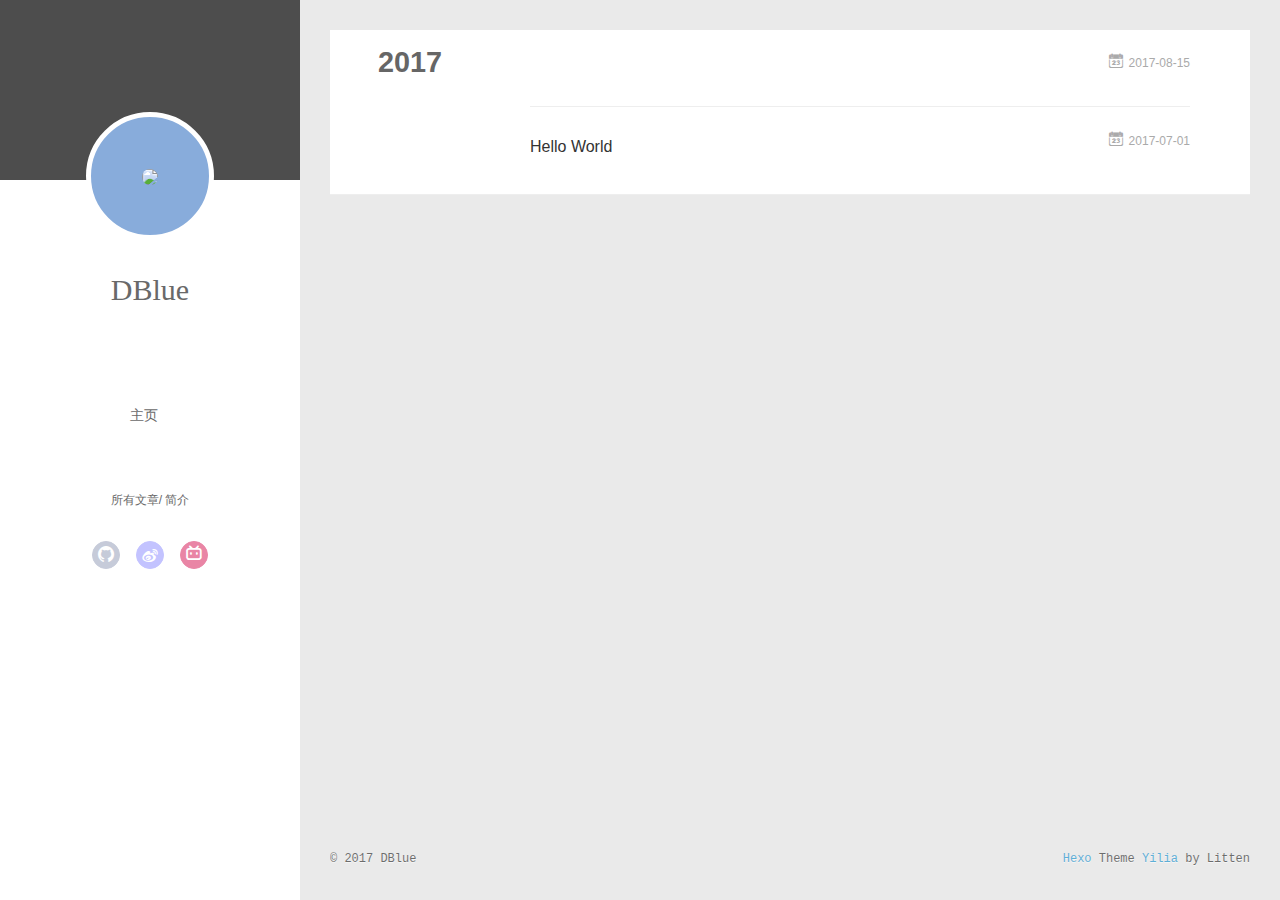
==== commit 496f98c4: "Site updated: 2017-08-15 01:33:29" ====
--- a/archives/index.html
+++ b/archives/index.html
@@ -147,6 +147,27 @@
           <a href="/archives/2017" class="archive-year">2017</a>
         </div>
         <div class="archives">
+    
+    <article class="archive-article archive-type-post">
+  <div class="archive-article-inner">
+    <header class="archive-article-header">
+      	<div class="article-meta">
+	      	<a href="/2017/08/15/Markdown/" class="archive-article-date">
+  	<time datetime="2017-08-14T17:28:01.533Z" itemprop="datePublished"><i class="icon-calendar icon"></i>2017-08-15</time>
+</a>
+        </div>
+    	 
+        <div class="article-info info-on-right">
+          
+          
+
+        </div>
+        <div class="clearfix"></div>
+    </header>
+  </div>
+</article>
+  
+    
     
     <article class="archive-article archive-type-post">
   <div class="archive-article-inner">
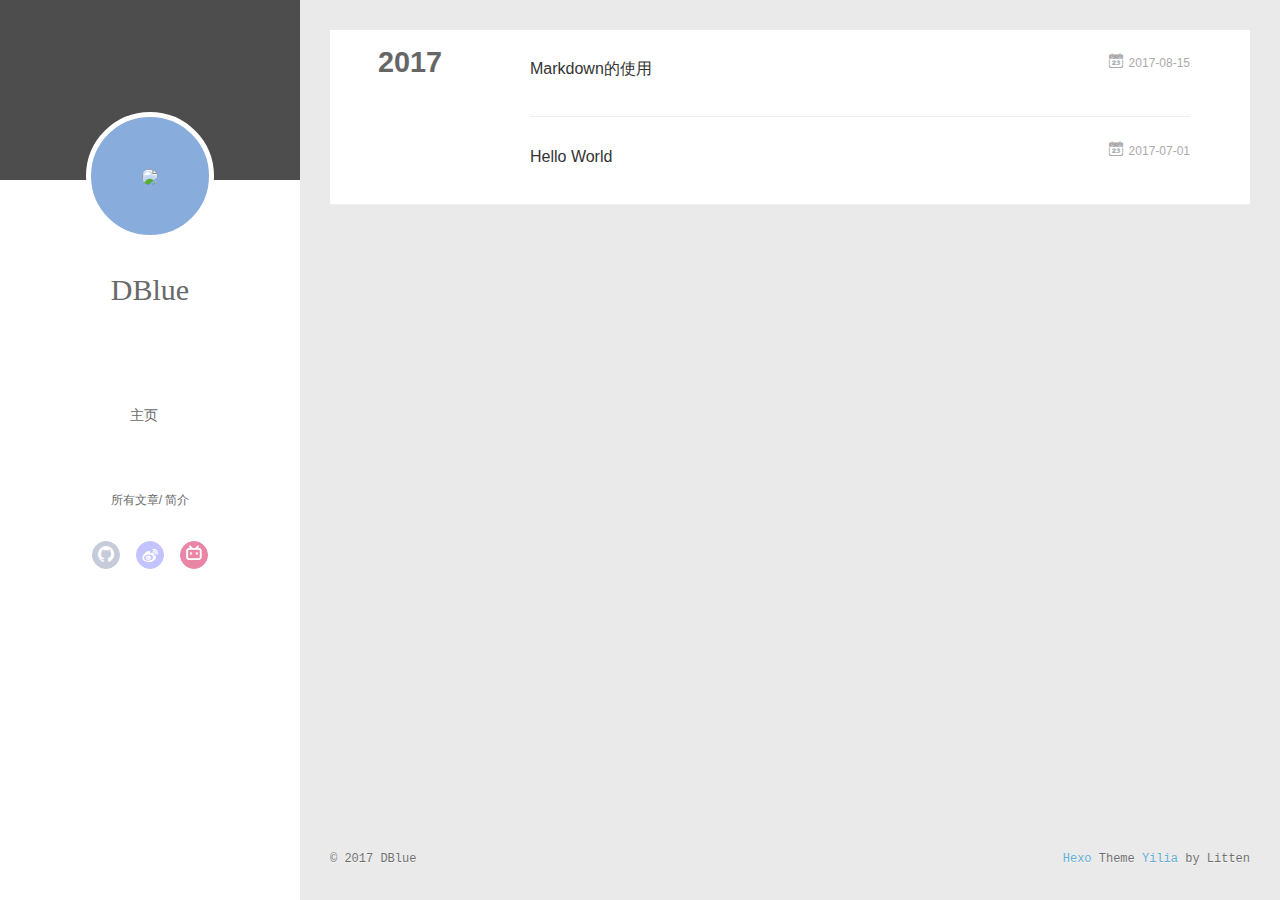
==== commit 5ca1bcf4: "Site updated: 2017-08-15 01:42:28" ====
--- a/archives/index.html
+++ b/archives/index.html
@@ -157,6 +157,12 @@
 </a>
         </div>
     	 
+  
+    <h1 itemprop="name">
+      <a class="archive-article-title" href="/2017/08/15/Markdown/">Markdown的使用</a>
+    </h1>
+  
+
         <div class="article-info info-on-right">
           
           
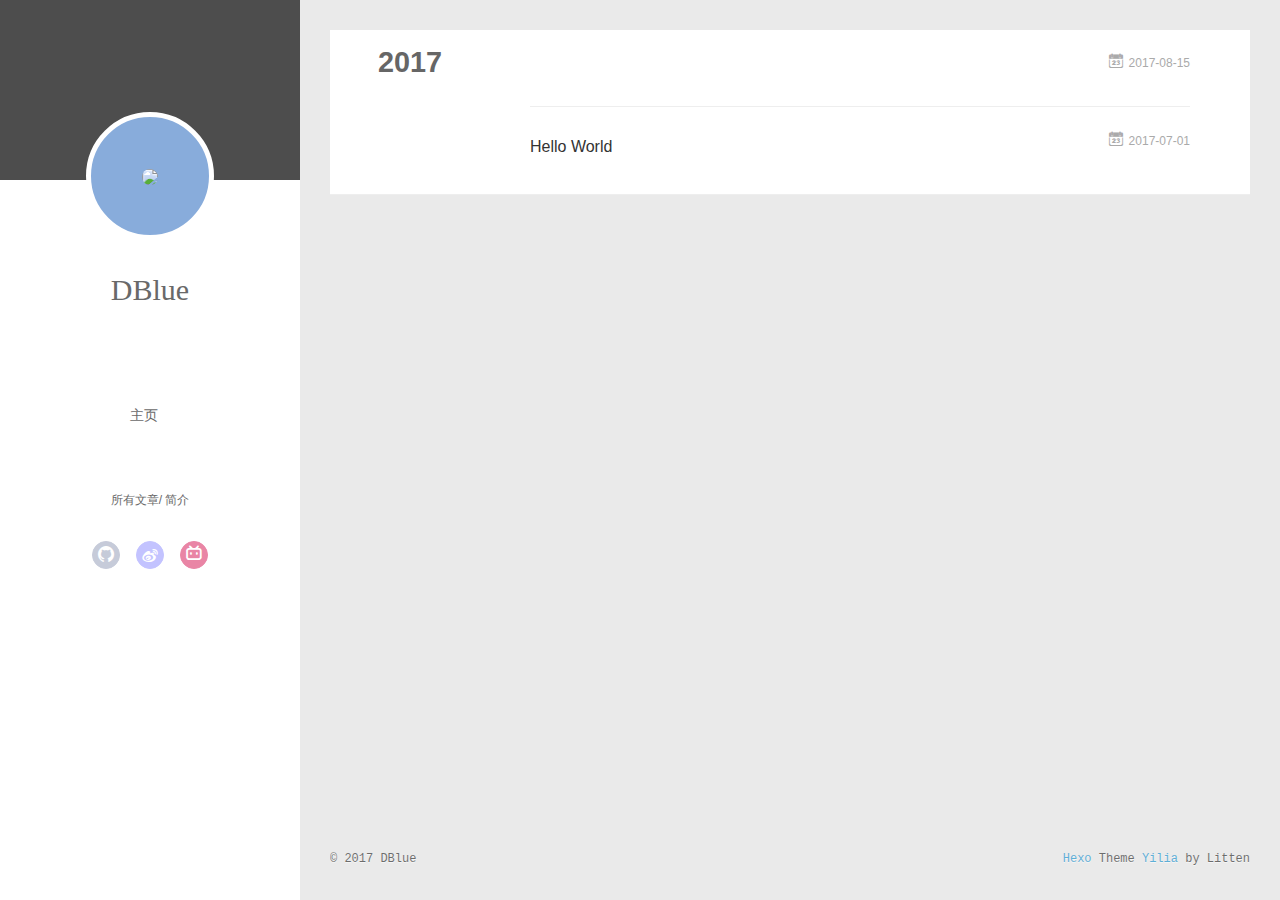
==== commit 0f468c2a: "Site updated: 2017-08-15 01:59:38" ====
--- a/archives/index.html
+++ b/archives/index.html
@@ -152,17 +152,11 @@
   <div class="archive-article-inner">
     <header class="archive-article-header">
       	<div class="article-meta">
-	      	<a href="/2017/08/15/Markdown/" class="archive-article-date">
-  	<time datetime="2017-08-14T17:28:01.533Z" itemprop="datePublished"><i class="icon-calendar icon"></i>2017-08-15</time>
+	      	<a href="/2017/08/15/Markdown的使用/" class="archive-article-date">
+  	<time datetime="2017-08-14T17:58:11.219Z" itemprop="datePublished"><i class="icon-calendar icon"></i>2017-08-15</time>
 </a>
         </div>
     	 
-  
-    <h1 itemprop="name">
-      <a class="archive-article-title" href="/2017/08/15/Markdown/">Markdown的使用</a>
-    </h1>
-  
-
         <div class="article-info info-on-right">
           
           
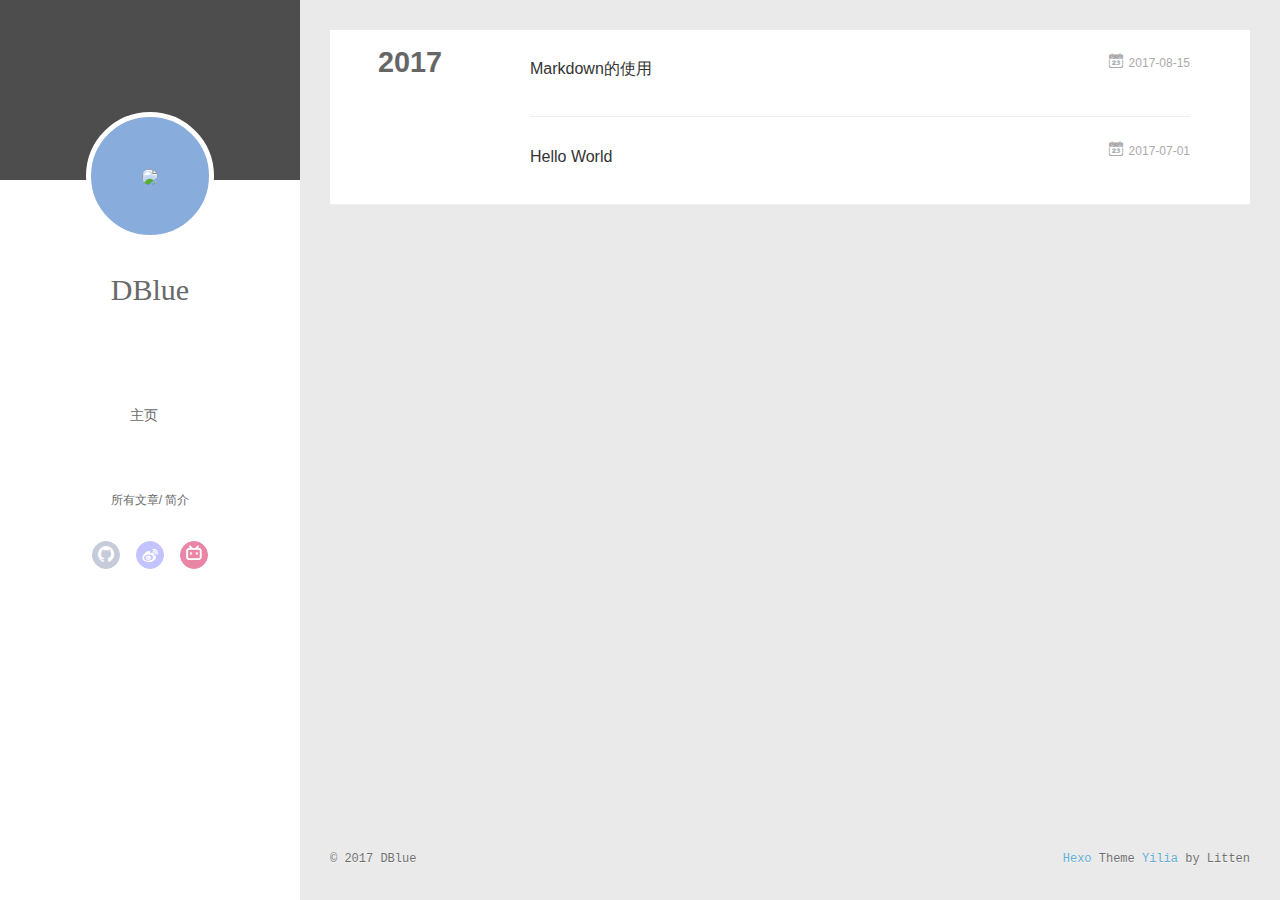
==== commit 2a501701: "Site updated: 2017-08-15 02:28:52" ====
--- a/archives/index.html
+++ b/archives/index.html
@@ -157,6 +157,12 @@
 </a>
         </div>
     	 
+  
+    <h1 itemprop="name">
+      <a class="archive-article-title" href="/2017/08/15/Markdown的使用/">Markdown的使用</a>
+    </h1>
+  
+
         <div class="article-info info-on-right">
           
           
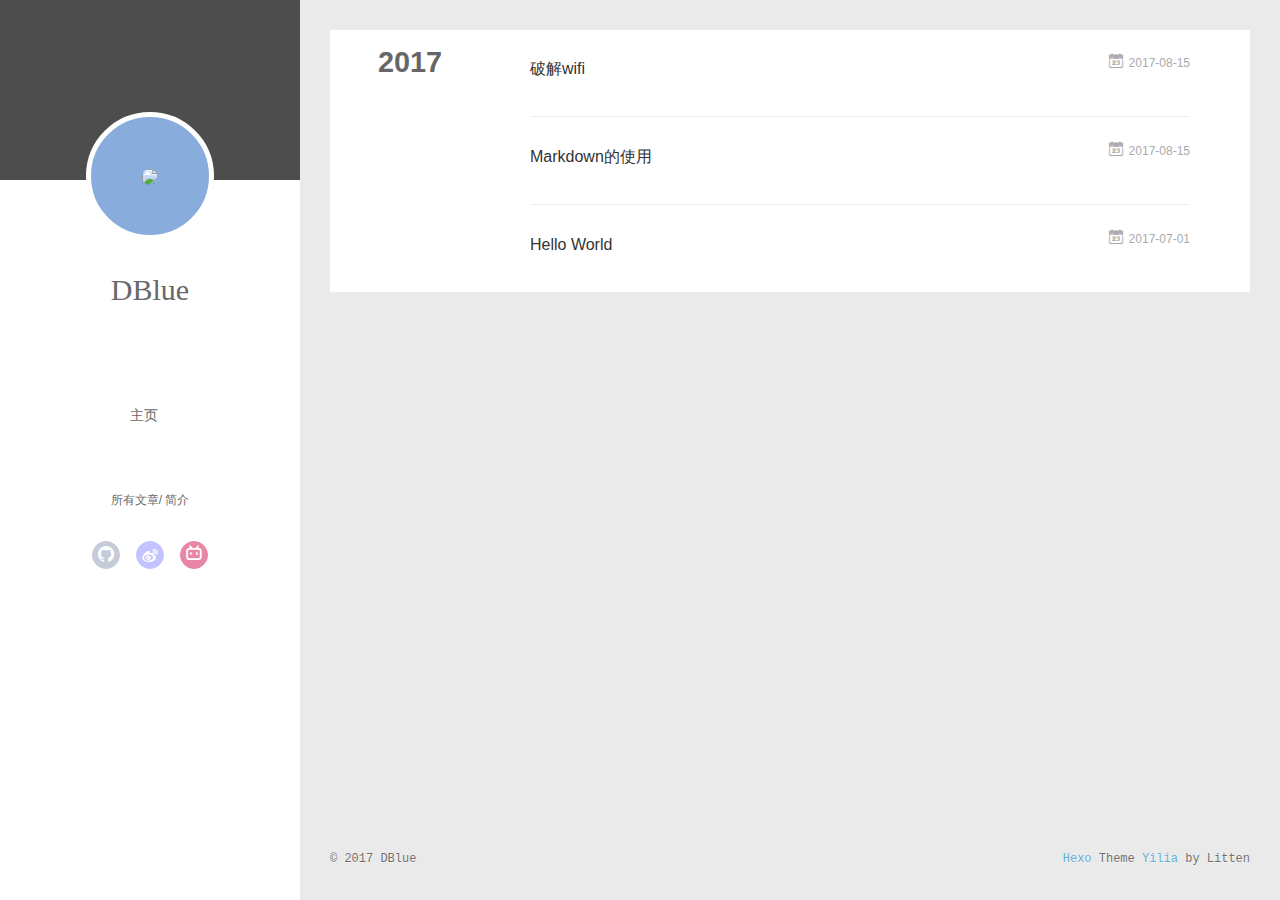
==== commit 83cd8735: "Site updated: 2017-08-15 10:06:41" ====
--- a/archives/index.html
+++ b/archives/index.html
@@ -147,6 +147,33 @@
           <a href="/archives/2017" class="archive-year">2017</a>
         </div>
         <div class="archives">
+    
+    <article class="archive-article archive-type-post">
+  <div class="archive-article-inner">
+    <header class="archive-article-header">
+      	<div class="article-meta">
+	      	<a href="/2017/08/15/破解wifi/" class="archive-article-date">
+  	<time datetime="2017-08-15T02:02:58.184Z" itemprop="datePublished"><i class="icon-calendar icon"></i>2017-08-15</time>
+</a>
+        </div>
+    	 
+  
+    <h1 itemprop="name">
+      <a class="archive-article-title" href="/2017/08/15/破解wifi/">破解wifi</a>
+    </h1>
+  
+
+        <div class="article-info info-on-right">
+          
+          
+
+        </div>
+        <div class="clearfix"></div>
+    </header>
+  </div>
+</article>
+  
+    
     
     <article class="archive-article archive-type-post">
   <div class="archive-article-inner">
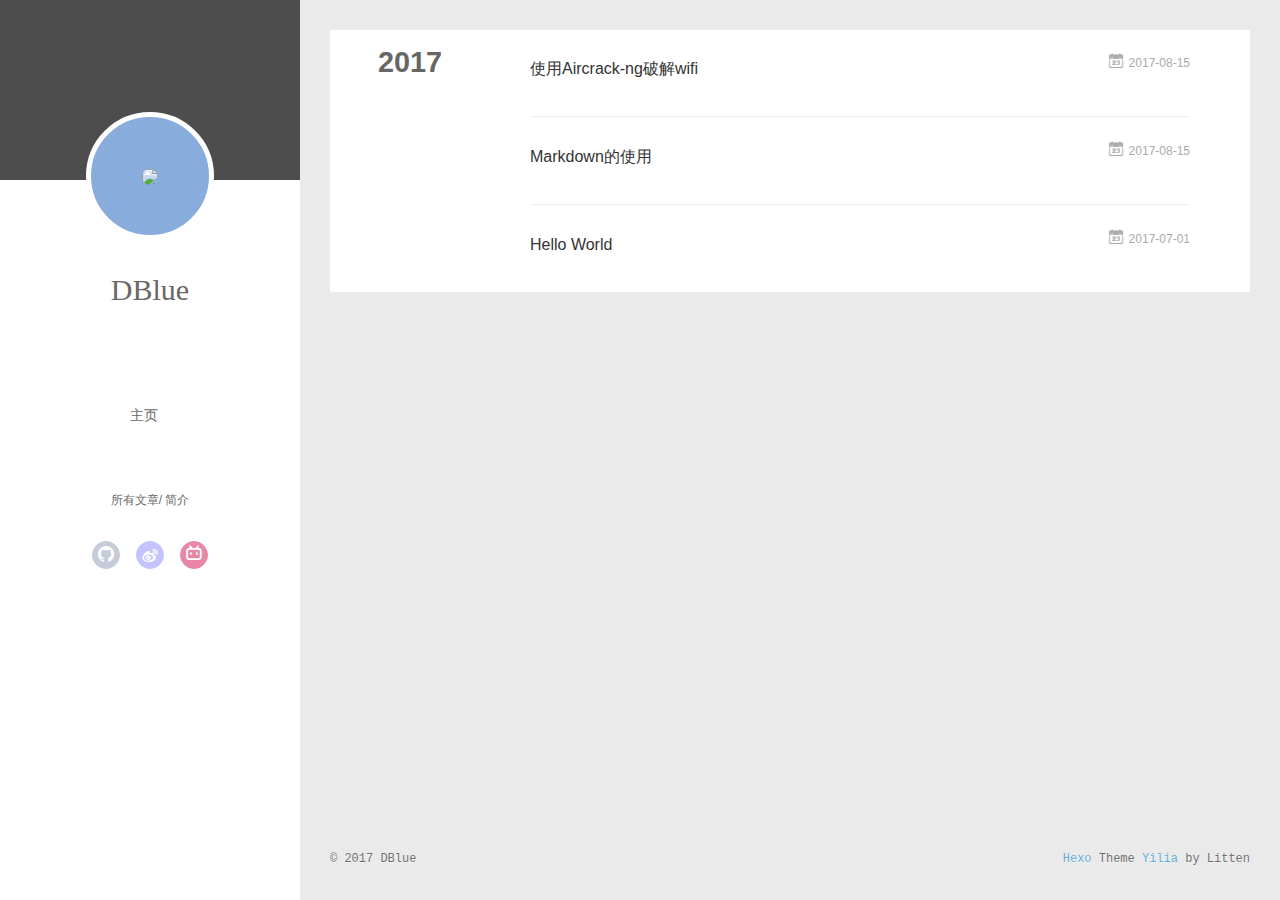
==== commit 6b94e2f1: "Site updated: 2017-08-15 22:36:38" ====
--- a/archives/index.html
+++ b/archives/index.html
@@ -152,14 +152,14 @@
   <div class="archive-article-inner">
     <header class="archive-article-header">
       	<div class="article-meta">
-	      	<a href="/2017/08/15/破解wifi/" class="archive-article-date">
+	      	<a href="/2017/08/15/使用Aircrack-ng破解wifi/" class="archive-article-date">
   	<time datetime="2017-08-15T02:02:58.184Z" itemprop="datePublished"><i class="icon-calendar icon"></i>2017-08-15</time>
 </a>
         </div>
     	 
   
     <h1 itemprop="name">
-      <a class="archive-article-title" href="/2017/08/15/破解wifi/">破解wifi</a>
+      <a class="archive-article-title" href="/2017/08/15/使用Aircrack-ng破解wifi/">使用Aircrack-ng破解wifi</a>
     </h1>
   
 
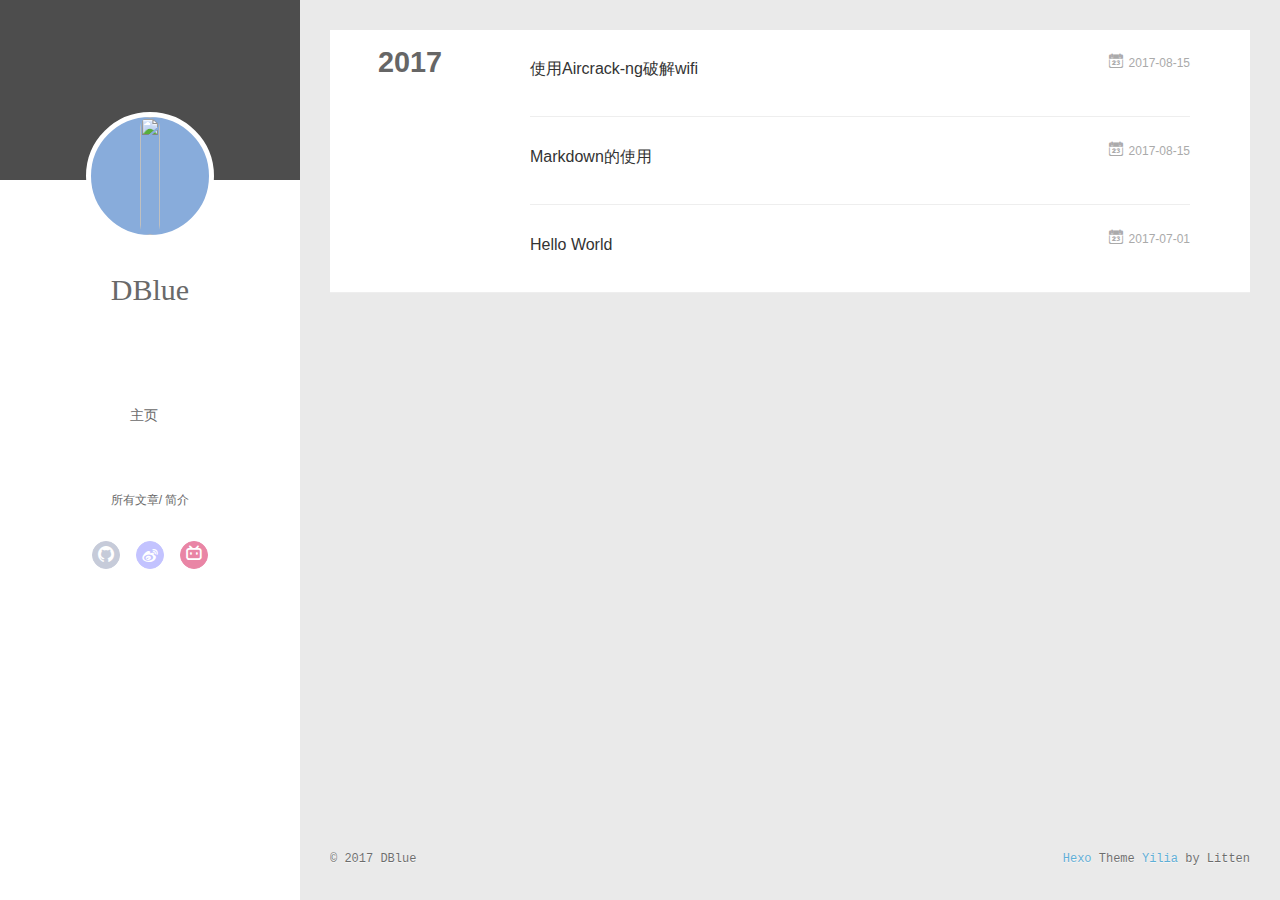
==== commit 79922e66: "Site updated: 2017-12-10 00:21:45" ====
--- a/archives/index.html
+++ b/archives/index.html
@@ -42,7 +42,7 @@
 <div class="intrude-less">
 	<header id="header" class="inner">
 		<a href="/" class="profilepic">
-			<img src="0" class="js-avatar">
+		<img src="null" class="js-avatar show">
 		</a>
 		<hgroup>
 		  <h1 class="header-author"><a href="/">DBlue</a></h1>
@@ -250,193 +250,7 @@
   </div>
 </footer>
     </div>
-    <script>
-	var yiliaConfig = {
-		mathjax: false,
-		isHome: false,
-		isPost: false,
-		isArchive: true,
-		isTag: false,
-		isCategory: false,
-		open_in_new: false,
-		toc_hide_index: true,
-		root: "/",
-		innerArchive: true,
-		showTags: false
-	}
-</script>
-
-<script>!function(t){function n(e){if(r[e])return r[e].exports;var i=r[e]={exports:{},id:e,loaded:!1};return t[e].call(i.exports,i,i.exports,n),i.loaded=!0,i.exports}var r={};n.m=t,n.c=r,n.p="./",n(0)}([function(t,n,r){r(195),t.exports=r(191)},function(t,n,r){var e=r(3),i=r(52),o=r(27),u=r(28),c=r(53),f="prototype",a=function(t,n,r){var s,l,h,v,p=t&a.F,d=t&a.G,y=t&a.S,g=t&a.P,b=t&a.B,m=d?e:y?e[n]||(e[n]={}):(e[n]||{})[f],x=d?i:i[n]||(i[n]={}),w=x[f]||(x[f]={});d&&(r=n);for(s in r)l=!p&&m&&void 0!==m[s],h=(l?m:r)[s],v=b&&l?c(h,e):g&&"function"==typeof h?c(Function.call,h):h,m&&u(m,s,h,t&a.U),x[s]!=h&&o(x,s,v),g&&w[s]!=h&&(w[s]=h)};e.core=i,a.F=1,a.G=2,a.S=4,a.P=8,a.B=16,a.W=32,a.U=64,a.R=128,t.exports=a},function(t,n,r){var e=r(6);t.exports=function(t){if(!e(t))throw TypeError(t+" is not an object!");return t}},function(t,n){var r=t.exports="undefined"!=typeof window&&window.Math==Math?window:"undefined"!=typeof self&&self.Math==Math?self:Function("return this")();"number"==typeof __g&&(__g=r)},function(t,n){t.exports=function(t){try{return!!t()}catch(t){return!0}}},function(t,n){var r=t.exports="undefined"!=typeof window&&window.Math==Math?window:"undefined"!=typeof self&&self.Math==Math?self:Function("return this")();"number"==typeof __g&&(__g=r)},function(t,n){t.exports=function(t){return"object"==typeof t?null!==t:"function"==typeof t}},function(t,n,r){var e=r(126)("wks"),i=r(76),o=r(3).Symbol,u="function"==typeof o;(t.exports=function(t){return e[t]||(e[t]=u&&o[t]||(u?o:i)("Symbol."+t))}).store=e},function(t,n){var r={}.hasOwnProperty;t.exports=function(t,n){return r.call(t,n)}},function(t,n,r){var e=r(94),i=r(33);t.exports=function(t){return e(i(t))}},function(t,n,r){t.exports=!r(4)(function(){return 7!=Object.defineProperty({},"a",{get:function(){return 7}}).a})},function(t,n,r){var e=r(2),i=r(167),o=r(50),u=Object.defineProperty;n.f=r(10)?Object.defineProperty:function(t,n,r){if(e(t),n=o(n,!0),e(r),i)try{return u(t,n,r)}catch(t){}if("get"in r||"set"in r)throw TypeError("Accessors not supported!");return"value"in r&&(t[n]=r.value),t}},function(t,n,r){t.exports=!r(18)(function(){return 7!=Object.defineProperty({},"a",{get:function(){return 7}}).a})},function(t,n,r){var e=r(14),i=r(22);t.exports=r(12)?function(t,n,r){return e.f(t,n,i(1,r))}:function(t,n,r){return t[n]=r,t}},function(t,n,r){var e=r(20),i=r(58),o=r(42),u=Object.defineProperty;n.f=r(12)?Object.defineProperty:function(t,n,r){if(e(t),n=o(n,!0),e(r),i)try{return u(t,n,r)}catch(t){}if("get"in r||"set"in r)throw TypeError("Accessors not supported!");return"value"in r&&(t[n]=r.value),t}},function(t,n,r){var e=r(40)("wks"),i=r(23),o=r(5).Symbol,u="function"==typeof o;(t.exports=function(t){return e[t]||(e[t]=u&&o[t]||(u?o:i)("Symbol."+t))}).store=e},function(t,n,r){var e=r(67),i=Math.min;t.exports=function(t){return t>0?i(e(t),9007199254740991):0}},function(t,n,r){var e=r(46);t.exports=function(t){return Object(e(t))}},function(t,n){t.exports=function(t){try{return!!t()}catch(t){return!0}}},function(t,n,r){var e=r(63),i=r(34);t.exports=Object.keys||function(t){return e(t,i)}},function(t,n,r){var e=r(21);t.exports=function(t){if(!e(t))throw TypeError(t+" is not an object!");return t}},function(t,n){t.exports=function(t){return"object"==typeof t?null!==t:"function"==typeof t}},function(t,n){t.exports=function(t,n){return{enumerable:!(1&t),configurable:!(2&t),writable:!(4&t),value:n}}},function(t,n){var r=0,e=Math.random();t.exports=function(t){return"Symbol(".concat(void 0===t?"":t,")_",(++r+e).toString(36))}},function(t,n){var r={}.hasOwnProperty;t.exports=function(t,n){return r.call(t,n)}},function(t,n){var r=t.exports={version:"2.4.0"};"number"==typeof __e&&(__e=r)},function(t,n){t.exports=function(t){if("function"!=typeof t)throw TypeError(t+" is not a function!");return t}},function(t,n,r){var e=r(11),i=r(66);t.exports=r(10)?function(t,n,r){return e.f(t,n,i(1,r))}:function(t,n,r){return t[n]=r,t}},function(t,n,r){var e=r(3),i=r(27),o=r(24),u=r(76)("src"),c="toString",f=Function[c],a=(""+f).split(c);r(52).inspectSource=function(t){return f.call(t)},(t.exports=function(t,n,r,c){var f="function"==typeof r;f&&(o(r,"name")||i(r,"name",n)),t[n]!==r&&(f&&(o(r,u)||i(r,u,t[n]?""+t[n]:a.join(String(n)))),t===e?t[n]=r:c?t[n]?t[n]=r:i(t,n,r):(delete t[n],i(t,n,r)))})(Function.prototype,c,function(){return"function"==typeof this&&this[u]||f.call(this)})},function(t,n,r){var e=r(1),i=r(4),o=r(46),u=function(t,n,r,e){var i=String(o(t)),u="<"+n;return""!==r&&(u+=" "+r+'="'+String(e).replace(/"/g,"&quot;")+'"'),u+">"+i+"</"+n+">"};t.exports=function(t,n){var r={};r[t]=n(u),e(e.P+e.F*i(function(){var n=""[t]('"');return n!==n.toLowerCase()||n.split('"').length>3}),"String",r)}},function(t,n,r){var e=r(115),i=r(46);t.exports=function(t){return e(i(t))}},function(t,n,r){var e=r(116),i=r(66),o=r(30),u=r(50),c=r(24),f=r(167),a=Object.getOwnPropertyDescriptor;n.f=r(10)?a:function(t,n){if(t=o(t),n=u(n,!0),f)try{return a(t,n)}catch(t){}if(c(t,n))return i(!e.f.call(t,n),t[n])}},function(t,n,r){var e=r(24),i=r(17),o=r(145)("IE_PROTO"),u=Object.prototype;t.exports=Object.getPrototypeOf||function(t){return t=i(t),e(t,o)?t[o]:"function"==typeof t.constructor&&t instanceof t.constructor?t.constructor.prototype:t instanceof Object?u:null}},function(t,n){t.exports=function(t){if(void 0==t)throw TypeError("Can't call method on  "+t);return t}},function(t,n){t.exports="constructor,hasOwnProperty,isPrototypeOf,propertyIsEnumerable,toLocaleString,toString,valueOf".split(",")},function(t,n){t.exports={}},function(t,n){t.exports=!0},function(t,n){n.f={}.propertyIsEnumerable},function(t,n,r){var e=r(14).f,i=r(8),o=r(15)("toStringTag");t.exports=function(t,n,r){t&&!i(t=r?t:t.prototype,o)&&e(t,o,{configurable:!0,value:n})}},function(t,n,r){var e=r(40)("keys"),i=r(23);t.exports=function(t){return e[t]||(e[t]=i(t))}},function(t,n,r){var e=r(5),i="__core-js_shared__",o=e[i]||(e[i]={});t.exports=function(t){return o[t]||(o[t]={})}},function(t,n){var r=Math.ceil,e=Math.floor;t.exports=function(t){return isNaN(t=+t)?0:(t>0?e:r)(t)}},function(t,n,r){var e=r(21);t.exports=function(t,n){if(!e(t))return t;var r,i;if(n&&"function"==typeof(r=t.toString)&&!e(i=r.call(t)))return i;if("function"==typeof(r=t.valueOf)&&!e(i=r.call(t)))return i;if(!n&&"function"==typeof(r=t.toString)&&!e(i=r.call(t)))return i;throw TypeError("Can't convert object to primitive value")}},function(t,n,r){var e=r(5),i=r(25),o=r(36),u=r(44),c=r(14).f;t.exports=function(t){var n=i.Symbol||(i.Symbol=o?{}:e.Symbol||{});"_"==t.charAt(0)||t in n||c(n,t,{value:u.f(t)})}},function(t,n,r){n.f=r(15)},function(t,n){var r={}.toString;t.exports=function(t){return r.call(t).slice(8,-1)}},function(t,n){t.exports=function(t){if(void 0==t)throw TypeError("Can't call method on  "+t);return t}},function(t,n,r){var e=r(4);t.exports=function(t,n){return!!t&&e(function(){n?t.call(null,function(){},1):t.call(null)})}},function(t,n,r){var e=r(53),i=r(115),o=r(17),u=r(16),c=r(203);t.exports=function(t,n){var r=1==t,f=2==t,a=3==t,s=4==t,l=6==t,h=5==t||l,v=n||c;return function(n,c,p){for(var d,y,g=o(n),b=i(g),m=e(c,p,3),x=u(b.length),w=0,S=r?v(n,x):f?v(n,0):void 0;x>w;w++)if((h||w in b)&&(d=b[w],y=m(d,w,g),t))if(r)S[w]=y;else if(y)switch(t){case 3:return!0;case 5:return d;case 6:return w;case 2:S.push(d)}else if(s)return!1;return l?-1:a||s?s:S}}},function(t,n,r){var e=r(1),i=r(52),o=r(4);t.exports=function(t,n){var r=(i.Object||{})[t]||Object[t],u={};u[t]=n(r),e(e.S+e.F*o(function(){r(1)}),"Object",u)}},function(t,n,r){var e=r(6);t.exports=function(t,n){if(!e(t))return t;var r,i;if(n&&"function"==typeof(r=t.toString)&&!e(i=r.call(t)))return i;if("function"==typeof(r=t.valueOf)&&!e(i=r.call(t)))return i;if(!n&&"function"==typeof(r=t.toString)&&!e(i=r.call(t)))return i;throw TypeError("Can't convert object to primitive value")}},function(t,n,r){var e=r(5),i=r(25),o=r(91),u=r(13),c="prototype",f=function(t,n,r){var a,s,l,h=t&f.F,v=t&f.G,p=t&f.S,d=t&f.P,y=t&f.B,g=t&f.W,b=v?i:i[n]||(i[n]={}),m=b[c],x=v?e:p?e[n]:(e[n]||{})[c];v&&(r=n);for(a in r)(s=!h&&x&&void 0!==x[a])&&a in b||(l=s?x[a]:r[a],b[a]=v&&"function"!=typeof x[a]?r[a]:y&&s?o(l,e):g&&x[a]==l?function(t){var n=function(n,r,e){if(this instanceof t){switch(arguments.length){case 0:return new t;case 1:return new t(n);case 2:return new t(n,r)}return new t(n,r,e)}return t.apply(this,arguments)};return n[c]=t[c],n}(l):d&&"function"==typeof l?o(Function.call,l):l,d&&((b.virtual||(b.virtual={}))[a]=l,t&f.R&&m&&!m[a]&&u(m,a,l)))};f.F=1,f.G=2,f.S=4,f.P=8,f.B=16,f.W=32,f.U=64,f.R=128,t.exports=f},function(t,n){var r=t.exports={version:"2.4.0"};"number"==typeof __e&&(__e=r)},function(t,n,r){var e=r(26);t.exports=function(t,n,r){if(e(t),void 0===n)return t;switch(r){case 1:return function(r){return t.call(n,r)};case 2:return function(r,e){return t.call(n,r,e)};case 3:return function(r,e,i){return t.call(n,r,e,i)}}return function(){return t.apply(n,arguments)}}},function(t,n,r){var e=r(183),i=r(1),o=r(126)("metadata"),u=o.store||(o.store=new(r(186))),c=function(t,n,r){var i=u.get(t);if(!i){if(!r)return;u.set(t,i=new e)}var o=i.get(n);if(!o){if(!r)return;i.set(n,o=new e)}return o},f=function(t,n,r){var e=c(n,r,!1);return void 0!==e&&e.has(t)},a=function(t,n,r){var e=c(n,r,!1);return void 0===e?void 0:e.get(t)},s=function(t,n,r,e){c(r,e,!0).set(t,n)},l=function(t,n){var r=c(t,n,!1),e=[];return r&&r.forEach(function(t,n){e.push(n)}),e},h=function(t){return void 0===t||"symbol"==typeof t?t:String(t)},v=function(t){i(i.S,"Reflect",t)};t.exports={store:u,map:c,has:f,get:a,set:s,keys:l,key:h,exp:v}},function(t,n,r){"use strict";if(r(10)){var e=r(69),i=r(3),o=r(4),u=r(1),c=r(127),f=r(152),a=r(53),s=r(68),l=r(66),h=r(27),v=r(73),p=r(67),d=r(16),y=r(75),g=r(50),b=r(24),m=r(180),x=r(114),w=r(6),S=r(17),_=r(137),O=r(70),E=r(32),P=r(71).f,j=r(154),F=r(76),M=r(7),A=r(48),N=r(117),T=r(146),I=r(155),k=r(80),L=r(123),R=r(74),C=r(130),D=r(160),U=r(11),W=r(31),G=U.f,B=W.f,V=i.RangeError,z=i.TypeError,q=i.Uint8Array,K="ArrayBuffer",J="Shared"+K,Y="BYTES_PER_ELEMENT",H="prototype",$=Array[H],X=f.ArrayBuffer,Q=f.DataView,Z=A(0),tt=A(2),nt=A(3),rt=A(4),et=A(5),it=A(6),ot=N(!0),ut=N(!1),ct=I.values,ft=I.keys,at=I.entries,st=$.lastIndexOf,lt=$.reduce,ht=$.reduceRight,vt=$.join,pt=$.sort,dt=$.slice,yt=$.toString,gt=$.toLocaleString,bt=M("iterator"),mt=M("toStringTag"),xt=F("typed_constructor"),wt=F("def_constructor"),St=c.CONSTR,_t=c.TYPED,Ot=c.VIEW,Et="Wrong length!",Pt=A(1,function(t,n){return Tt(T(t,t[wt]),n)}),jt=o(function(){return 1===new q(new Uint16Array([1]).buffer)[0]}),Ft=!!q&&!!q[H].set&&o(function(){new q(1).set({})}),Mt=function(t,n){if(void 0===t)throw z(Et);var r=+t,e=d(t);if(n&&!m(r,e))throw V(Et);return e},At=function(t,n){var r=p(t);if(r<0||r%n)throw V("Wrong offset!");return r},Nt=function(t){if(w(t)&&_t in t)return t;throw z(t+" is not a typed array!")},Tt=function(t,n){if(!(w(t)&&xt in t))throw z("It is not a typed array constructor!");return new t(n)},It=function(t,n){return kt(T(t,t[wt]),n)},kt=function(t,n){for(var r=0,e=n.length,i=Tt(t,e);e>r;)i[r]=n[r++];return i},Lt=function(t,n,r){G(t,n,{get:function(){return this._d[r]}})},Rt=function(t){var n,r,e,i,o,u,c=S(t),f=arguments.length,s=f>1?arguments[1]:void 0,l=void 0!==s,h=j(c);if(void 0!=h&&!_(h)){for(u=h.call(c),e=[],n=0;!(o=u.next()).done;n++)e.push(o.value);c=e}for(l&&f>2&&(s=a(s,arguments[2],2)),n=0,r=d(c.length),i=Tt(this,r);r>n;n++)i[n]=l?s(c[n],n):c[n];return i},Ct=function(){for(var t=0,n=arguments.length,r=Tt(this,n);n>t;)r[t]=arguments[t++];return r},Dt=!!q&&o(function(){gt.call(new q(1))}),Ut=function(){return gt.apply(Dt?dt.call(Nt(this)):Nt(this),arguments)},Wt={copyWithin:function(t,n){return D.call(Nt(this),t,n,arguments.length>2?arguments[2]:void 0)},every:function(t){return rt(Nt(this),t,arguments.length>1?arguments[1]:void 0)},fill:function(t){return C.apply(Nt(this),arguments)},filter:function(t){return It(this,tt(Nt(this),t,arguments.length>1?arguments[1]:void 0))},find:function(t){return et(Nt(this),t,arguments.length>1?arguments[1]:void 0)},findIndex:function(t){return it(Nt(this),t,arguments.length>1?arguments[1]:void 0)},forEach:function(t){Z(Nt(this),t,arguments.length>1?arguments[1]:void 0)},indexOf:function(t){return ut(Nt(this),t,arguments.length>1?arguments[1]:void 0)},includes:function(t){return ot(Nt(this),t,arguments.length>1?arguments[1]:void 0)},join:function(t){return vt.apply(Nt(this),arguments)},lastIndexOf:function(t){return st.apply(Nt(this),arguments)},map:function(t){return Pt(Nt(this),t,arguments.length>1?arguments[1]:void 0)},reduce:function(t){return lt.apply(Nt(this),arguments)},reduceRight:function(t){return ht.apply(Nt(this),arguments)},reverse:function(){for(var t,n=this,r=Nt(n).length,e=Math.floor(r/2),i=0;i<e;)t=n[i],n[i++]=n[--r],n[r]=t;return n},some:function(t){return nt(Nt(this),t,arguments.length>1?arguments[1]:void 0)},sort:function(t){return pt.call(Nt(this),t)},subarray:function(t,n){var r=Nt(this),e=r.length,i=y(t,e);return new(T(r,r[wt]))(r.buffer,r.byteOffset+i*r.BYTES_PER_ELEMENT,d((void 0===n?e:y(n,e))-i))}},Gt=function(t,n){return It(this,dt.call(Nt(this),t,n))},Bt=function(t){Nt(this);var n=At(arguments[1],1),r=this.length,e=S(t),i=d(e.length),o=0;if(i+n>r)throw V(Et);for(;o<i;)this[n+o]=e[o++]},Vt={entries:function(){return at.call(Nt(this))},keys:function(){return ft.call(Nt(this))},values:function(){return ct.call(Nt(this))}},zt=function(t,n){return w(t)&&t[_t]&&"symbol"!=typeof n&&n in t&&String(+n)==String(n)},qt=function(t,n){return zt(t,n=g(n,!0))?l(2,t[n]):B(t,n)},Kt=function(t,n,r){return!(zt(t,n=g(n,!0))&&w(r)&&b(r,"value"))||b(r,"get")||b(r,"set")||r.configurable||b(r,"writable")&&!r.writable||b(r,"enumerable")&&!r.enumerable?G(t,n,r):(t[n]=r.value,t)};St||(W.f=qt,U.f=Kt),u(u.S+u.F*!St,"Object",{getOwnPropertyDescriptor:qt,defineProperty:Kt}),o(function(){yt.call({})})&&(yt=gt=function(){return vt.call(this)});var Jt=v({},Wt);v(Jt,Vt),h(Jt,bt,Vt.values),v(Jt,{slice:Gt,set:Bt,constructor:function(){},toString:yt,toLocaleString:Ut}),Lt(Jt,"buffer","b"),Lt(Jt,"byteOffset","o"),Lt(Jt,"byteLength","l"),Lt(Jt,"length","e"),G(Jt,mt,{get:function(){return this[_t]}}),t.exports=function(t,n,r,f){f=!!f;var a=t+(f?"Clamped":"")+"Array",l="Uint8Array"!=a,v="get"+t,p="set"+t,y=i[a],g=y||{},b=y&&E(y),m=!y||!c.ABV,S={},_=y&&y[H],j=function(t,r){var e=t._d;return e.v[v](r*n+e.o,jt)},F=function(t,r,e){var i=t._d;f&&(e=(e=Math.round(e))<0?0:e>255?255:255&e),i.v[p](r*n+i.o,e,jt)},M=function(t,n){G(t,n,{get:function(){return j(this,n)},set:function(t){return F(this,n,t)},enumerable:!0})};m?(y=r(function(t,r,e,i){s(t,y,a,"_d");var o,u,c,f,l=0,v=0;if(w(r)){if(!(r instanceof X||(f=x(r))==K||f==J))return _t in r?kt(y,r):Rt.call(y,r);o=r,v=At(e,n);var p=r.byteLength;if(void 0===i){if(p%n)throw V(Et);if((u=p-v)<0)throw V(Et)}else if((u=d(i)*n)+v>p)throw V(Et);c=u/n}else c=Mt(r,!0),u=c*n,o=new X(u);for(h(t,"_d",{b:o,o:v,l:u,e:c,v:new Q(o)});l<c;)M(t,l++)}),_=y[H]=O(Jt),h(_,"constructor",y)):L(function(t){new y(null),new y(t)},!0)||(y=r(function(t,r,e,i){s(t,y,a);var o;return w(r)?r instanceof X||(o=x(r))==K||o==J?void 0!==i?new g(r,At(e,n),i):void 0!==e?new g(r,At(e,n)):new g(r):_t in r?kt(y,r):Rt.call(y,r):new g(Mt(r,l))}),Z(b!==Function.prototype?P(g).concat(P(b)):P(g),function(t){t in y||h(y,t,g[t])}),y[H]=_,e||(_.constructor=y));var A=_[bt],N=!!A&&("values"==A.name||void 0==A.name),T=Vt.values;h(y,xt,!0),h(_,_t,a),h(_,Ot,!0),h(_,wt,y),(f?new y(1)[mt]==a:mt in _)||G(_,mt,{get:function(){return a}}),S[a]=y,u(u.G+u.W+u.F*(y!=g),S),u(u.S,a,{BYTES_PER_ELEMENT:n,from:Rt,of:Ct}),Y in _||h(_,Y,n),u(u.P,a,Wt),R(a),u(u.P+u.F*Ft,a,{set:Bt}),u(u.P+u.F*!N,a,Vt),u(u.P+u.F*(_.toString!=yt),a,{toString:yt}),u(u.P+u.F*o(function(){new y(1).slice()}),a,{slice:Gt}),u(u.P+u.F*(o(function(){return[1,2].toLocaleString()!=new y([1,2]).toLocaleString()})||!o(function(){_.toLocaleString.call([1,2])})),a,{toLocaleString:Ut}),k[a]=N?A:T,e||N||h(_,bt,T)}}else t.exports=function(){}},function(t,n){var r={}.toString;t.exports=function(t){return r.call(t).slice(8,-1)}},function(t,n,r){var e=r(21),i=r(5).document,o=e(i)&&e(i.createElement);t.exports=function(t){return o?i.createElement(t):{}}},function(t,n,r){t.exports=!r(12)&&!r(18)(function(){return 7!=Object.defineProperty(r(57)("div"),"a",{get:function(){return 7}}).a})},function(t,n,r){"use strict";var e=r(36),i=r(51),o=r(64),u=r(13),c=r(8),f=r(35),a=r(96),s=r(38),l=r(103),h=r(15)("iterator"),v=!([].keys&&"next"in[].keys()),p="keys",d="values",y=function(){return this};t.exports=function(t,n,r,g,b,m,x){a(r,n,g);var w,S,_,O=function(t){if(!v&&t in F)return F[t];switch(t){case p:case d:return function(){return new r(this,t)}}return function(){return new r(this,t)}},E=n+" Iterator",P=b==d,j=!1,F=t.prototype,M=F[h]||F["@@iterator"]||b&&F[b],A=M||O(b),N=b?P?O("entries"):A:void 0,T="Array"==n?F.entries||M:M;if(T&&(_=l(T.call(new t)))!==Object.prototype&&(s(_,E,!0),e||c(_,h)||u(_,h,y)),P&&M&&M.name!==d&&(j=!0,A=function(){return M.call(this)}),e&&!x||!v&&!j&&F[h]||u(F,h,A),f[n]=A,f[E]=y,b)if(w={values:P?A:O(d),keys:m?A:O(p),entries:N},x)for(S in w)S in F||o(F,S,w[S]);else i(i.P+i.F*(v||j),n,w);return w}},function(t,n,r){var e=r(20),i=r(100),o=r(34),u=r(39)("IE_PROTO"),c=function(){},f="prototype",a=function(){var t,n=r(57)("iframe"),e=o.length;for(n.style.display="none",r(93).appendChild(n),n.src="javascript:",t=n.contentWindow.document,t.open(),t.write("<script>document.F=Object<\/script>"),t.close(),a=t.F;e--;)delete a[f][o[e]];return a()};t.exports=Object.create||function(t,n){var r;return null!==t?(c[f]=e(t),r=new c,c[f]=null,r[u]=t):r=a(),void 0===n?r:i(r,n)}},function(t,n,r){var e=r(63),i=r(34).concat("length","prototype");n.f=Object.getOwnPropertyNames||function(t){return e(t,i)}},function(t,n){n.f=Object.getOwnPropertySymbols},function(t,n,r){var e=r(8),i=r(9),o=r(90)(!1),u=r(39)("IE_PROTO");t.exports=function(t,n){var r,c=i(t),f=0,a=[];for(r in c)r!=u&&e(c,r)&&a.push(r);for(;n.length>f;)e(c,r=n[f++])&&(~o(a,r)||a.push(r));return a}},function(t,n,r){t.exports=r(13)},function(t,n,r){var e=r(76)("meta"),i=r(6),o=r(24),u=r(11).f,c=0,f=Object.isExtensible||function(){return!0},a=!r(4)(function(){return f(Object.preventExtensions({}))}),s=function(t){u(t,e,{value:{i:"O"+ ++c,w:{}}})},l=function(t,n){if(!i(t))return"symbol"==typeof t?t:("string"==typeof t?"S":"P")+t;if(!o(t,e)){if(!f(t))return"F";if(!n)return"E";s(t)}return t[e].i},h=function(t,n){if(!o(t,e)){if(!f(t))return!0;if(!n)return!1;s(t)}return t[e].w},v=function(t){return a&&p.NEED&&f(t)&&!o(t,e)&&s(t),t},p=t.exports={KEY:e,NEED:!1,fastKey:l,getWeak:h,onFreeze:v}},function(t,n){t.exports=function(t,n){return{enumerable:!(1&t),configurable:!(2&t),writable:!(4&t),value:n}}},function(t,n){var r=Math.ceil,e=Math.floor;t.exports=function(t){return isNaN(t=+t)?0:(t>0?e:r)(t)}},function(t,n){t.exports=function(t,n,r,e){if(!(t instanceof n)||void 0!==e&&e in t)throw TypeError(r+": incorrect invocation!");return t}},function(t,n){t.exports=!1},function(t,n,r){var e=r(2),i=r(173),o=r(133),u=r(145)("IE_PROTO"),c=function(){},f="prototype",a=function(){var t,n=r(132)("iframe"),e=o.length;for(n.style.display="none",r(135).appendChild(n),n.src="javascript:",t=n.contentWindow.document,t.open(),t.write("<script>document.F=Object<\/script>"),t.close(),a=t.F;e--;)delete a[f][o[e]];return a()};t.exports=Object.create||function(t,n){var r;return null!==t?(c[f]=e(t),r=new c,c[f]=null,r[u]=t):r=a(),void 0===n?r:i(r,n)}},function(t,n,r){var e=r(175),i=r(133).concat("length","prototype");n.f=Object.getOwnPropertyNames||function(t){return e(t,i)}},function(t,n,r){var e=r(175),i=r(133);t.exports=Object.keys||function(t){return e(t,i)}},function(t,n,r){var e=r(28);t.exports=function(t,n,r){for(var i in n)e(t,i,n[i],r);return t}},function(t,n,r){"use strict";var e=r(3),i=r(11),o=r(10),u=r(7)("species");t.exports=function(t){var n=e[t];o&&n&&!n[u]&&i.f(n,u,{configurable:!0,get:function(){return this}})}},function(t,n,r){var e=r(67),i=Math.max,o=Math.min;t.exports=function(t,n){return t=e(t),t<0?i(t+n,0):o(t,n)}},function(t,n){var r=0,e=Math.random();t.exports=function(t){return"Symbol(".concat(void 0===t?"":t,")_",(++r+e).toString(36))}},function(t,n,r){var e=r(33);t.exports=function(t){return Object(e(t))}},function(t,n,r){var e=r(7)("unscopables"),i=Array.prototype;void 0==i[e]&&r(27)(i,e,{}),t.exports=function(t){i[e][t]=!0}},function(t,n,r){var e=r(53),i=r(169),o=r(137),u=r(2),c=r(16),f=r(154),a={},s={},n=t.exports=function(t,n,r,l,h){var v,p,d,y,g=h?function(){return t}:f(t),b=e(r,l,n?2:1),m=0;if("function"!=typeof g)throw TypeError(t+" is not iterable!");if(o(g)){for(v=c(t.length);v>m;m++)if((y=n?b(u(p=t[m])[0],p[1]):b(t[m]))===a||y===s)return y}else for(d=g.call(t);!(p=d.next()).done;)if((y=i(d,b,p.value,n))===a||y===s)return y};n.BREAK=a,n.RETURN=s},function(t,n){t.exports={}},function(t,n,r){var e=r(11).f,i=r(24),o=r(7)("toStringTag");t.exports=function(t,n,r){t&&!i(t=r?t:t.prototype,o)&&e(t,o,{configurable:!0,value:n})}},function(t,n,r){var e=r(1),i=r(46),o=r(4),u=r(150),c="["+u+"]",f="​-",a=RegExp("^"+c+c+"*"),s=RegExp(c+c+"*$"),l=function(t,n,r){var i={},c=o(function(){return!!u[t]()||f[t]()!=f}),a=i[t]=c?n(h):u[t];r&&(i[r]=a),e(e.P+e.F*c,"String",i)},h=l.trim=function(t,n){return t=String(i(t)),1&n&&(t=t.replace(a,"")),2&n&&(t=t.replace(s,"")),t};t.exports=l},function(t,n,r){t.exports={default:r(86),__esModule:!0}},function(t,n,r){t.exports={default:r(87),__esModule:!0}},function(t,n,r){"use strict";function e(t){return t&&t.__esModule?t:{default:t}}n.__esModule=!0;var i=r(84),o=e(i),u=r(83),c=e(u),f="function"==typeof c.default&&"symbol"==typeof o.default?function(t){return typeof t}:function(t){return t&&"function"==typeof c.default&&t.constructor===c.default&&t!==c.default.prototype?"symbol":typeof t};n.default="function"==typeof c.default&&"symbol"===f(o.default)?function(t){return void 0===t?"undefined":f(t)}:function(t){return t&&"function"==typeof c.default&&t.constructor===c.default&&t!==c.default.prototype?"symbol":void 0===t?"undefined":f(t)}},function(t,n,r){r(110),r(108),r(111),r(112),t.exports=r(25).Symbol},function(t,n,r){r(109),r(113),t.exports=r(44).f("iterator")},function(t,n){t.exports=function(t){if("function"!=typeof t)throw TypeError(t+" is not a function!");return t}},function(t,n){t.exports=function(){}},function(t,n,r){var e=r(9),i=r(106),o=r(105);t.exports=function(t){return function(n,r,u){var c,f=e(n),a=i(f.length),s=o(u,a);if(t&&r!=r){for(;a>s;)if((c=f[s++])!=c)return!0}else for(;a>s;s++)if((t||s in f)&&f[s]===r)return t||s||0;return!t&&-1}}},function(t,n,r){var e=r(88);t.exports=function(t,n,r){if(e(t),void 0===n)return t;switch(r){case 1:return function(r){return t.call(n,r)};case 2:return function(r,e){return t.call(n,r,e)};case 3:return function(r,e,i){return t.call(n,r,e,i)}}return function(){return t.apply(n,arguments)}}},function(t,n,r){var e=r(19),i=r(62),o=r(37);t.exports=function(t){var n=e(t),r=i.f;if(r)for(var u,c=r(t),f=o.f,a=0;c.length>a;)f.call(t,u=c[a++])&&n.push(u);return n}},function(t,n,r){t.exports=r(5).document&&document.documentElement},function(t,n,r){var e=r(56);t.exports=Object("z").propertyIsEnumerable(0)?Object:function(t){return"String"==e(t)?t.split(""):Object(t)}},function(t,n,r){var e=r(56);t.exports=Array.isArray||function(t){return"Array"==e(t)}},function(t,n,r){"use strict";var e=r(60),i=r(22),o=r(38),u={};r(13)(u,r(15)("iterator"),function(){return this}),t.exports=function(t,n,r){t.prototype=e(u,{next:i(1,r)}),o(t,n+" Iterator")}},function(t,n){t.exports=function(t,n){return{value:n,done:!!t}}},function(t,n,r){var e=r(19),i=r(9);t.exports=function(t,n){for(var r,o=i(t),u=e(o),c=u.length,f=0;c>f;)if(o[r=u[f++]]===n)return r}},function(t,n,r){var e=r(23)("meta"),i=r(21),o=r(8),u=r(14).f,c=0,f=Object.isExtensible||function(){return!0},a=!r(18)(function(){return f(Object.preventExtensions({}))}),s=function(t){u(t,e,{value:{i:"O"+ ++c,w:{}}})},l=function(t,n){if(!i(t))return"symbol"==typeof t?t:("string"==typeof t?"S":"P")+t;if(!o(t,e)){if(!f(t))return"F";if(!n)return"E";s(t)}return t[e].i},h=function(t,n){if(!o(t,e)){if(!f(t))return!0;if(!n)return!1;s(t)}return t[e].w},v=function(t){return a&&p.NEED&&f(t)&&!o(t,e)&&s(t),t},p=t.exports={KEY:e,NEED:!1,fastKey:l,getWeak:h,onFreeze:v}},function(t,n,r){var e=r(14),i=r(20),o=r(19);t.exports=r(12)?Object.defineProperties:function(t,n){i(t);for(var r,u=o(n),c=u.length,f=0;c>f;)e.f(t,r=u[f++],n[r]);return t}},function(t,n,r){var e=r(37),i=r(22),o=r(9),u=r(42),c=r(8),f=r(58),a=Object.getOwnPropertyDescriptor;n.f=r(12)?a:function(t,n){if(t=o(t),n=u(n,!0),f)try{return a(t,n)}catch(t){}if(c(t,n))return i(!e.f.call(t,n),t[n])}},function(t,n,r){var e=r(9),i=r(61).f,o={}.toString,u="object"==typeof window&&window&&Object.getOwnPropertyNames?Object.getOwnPropertyNames(window):[],c=function(t){try{return i(t)}catch(t){return u.slice()}};t.exports.f=function(t){return u&&"[object Window]"==o.call(t)?c(t):i(e(t))}},function(t,n,r){var e=r(8),i=r(77),o=r(39)("IE_PROTO"),u=Object.prototype;t.exports=Object.getPrototypeOf||function(t){return t=i(t),e(t,o)?t[o]:"function"==typeof t.constructor&&t instanceof t.constructor?t.constructor.prototype:t instanceof Object?u:null}},function(t,n,r){var e=r(41),i=r(33);t.exports=function(t){return function(n,r){var o,u,c=String(i(n)),f=e(r),a=c.length;return f<0||f>=a?t?"":void 0:(o=c.charCodeAt(f),o<55296||o>56319||f+1===a||(u=c.charCodeAt(f+1))<56320||u>57343?t?c.charAt(f):o:t?c.slice(f,f+2):u-56320+(o-55296<<10)+65536)}}},function(t,n,r){var e=r(41),i=Math.max,o=Math.min;t.exports=function(t,n){return t=e(t),t<0?i(t+n,0):o(t,n)}},function(t,n,r){var e=r(41),i=Math.min;t.exports=function(t){return t>0?i(e(t),9007199254740991):0}},function(t,n,r){"use strict";var e=r(89),i=r(97),o=r(35),u=r(9);t.exports=r(59)(Array,"Array",function(t,n){this._t=u(t),this._i=0,this._k=n},function(){var t=this._t,n=this._k,r=this._i++;return!t||r>=t.length?(this._t=void 0,i(1)):"keys"==n?i(0,r):"values"==n?i(0,t[r]):i(0,[r,t[r]])},"values"),o.Arguments=o.Array,e("keys"),e("values"),e("entries")},function(t,n){},function(t,n,r){"use strict";var e=r(104)(!0);r(59)(String,"String",function(t){this._t=String(t),this._i=0},function(){var t,n=this._t,r=this._i;return r>=n.length?{value:void 0,done:!0}:(t=e(n,r),this._i+=t.length,{value:t,done:!1})})},function(t,n,r){"use strict";var e=r(5),i=r(8),o=r(12),u=r(51),c=r(64),f=r(99).KEY,a=r(18),s=r(40),l=r(38),h=r(23),v=r(15),p=r(44),d=r(43),y=r(98),g=r(92),b=r(95),m=r(20),x=r(9),w=r(42),S=r(22),_=r(60),O=r(102),E=r(101),P=r(14),j=r(19),F=E.f,M=P.f,A=O.f,N=e.Symbol,T=e.JSON,I=T&&T.stringify,k="prototype",L=v("_hidden"),R=v("toPrimitive"),C={}.propertyIsEnumerable,D=s("symbol-registry"),U=s("symbols"),W=s("op-symbols"),G=Object[k],B="function"==typeof N,V=e.QObject,z=!V||!V[k]||!V[k].findChild,q=o&&a(function(){return 7!=_(M({},"a",{get:function(){return M(this,"a",{value:7}).a}})).a})?function(t,n,r){var e=F(G,n);e&&delete G[n],M(t,n,r),e&&t!==G&&M(G,n,e)}:M,K=function(t){var n=U[t]=_(N[k]);return n._k=t,n},J=B&&"symbol"==typeof N.iterator?function(t){return"symbol"==typeof t}:function(t){return t instanceof N},Y=function(t,n,r){return t===G&&Y(W,n,r),m(t),n=w(n,!0),m(r),i(U,n)?(r.enumerable?(i(t,L)&&t[L][n]&&(t[L][n]=!1),r=_(r,{enumerable:S(0,!1)})):(i(t,L)||M(t,L,S(1,{})),t[L][n]=!0),q(t,n,r)):M(t,n,r)},H=function(t,n){m(t);for(var r,e=g(n=x(n)),i=0,o=e.length;o>i;)Y(t,r=e[i++],n[r]);return t},$=function(t,n){return void 0===n?_(t):H(_(t),n)},X=function(t){var n=C.call(this,t=w(t,!0));return!(this===G&&i(U,t)&&!i(W,t))&&(!(n||!i(this,t)||!i(U,t)||i(this,L)&&this[L][t])||n)},Q=function(t,n){if(t=x(t),n=w(n,!0),t!==G||!i(U,n)||i(W,n)){var r=F(t,n);return!r||!i(U,n)||i(t,L)&&t[L][n]||(r.enumerable=!0),r}},Z=function(t){for(var n,r=A(x(t)),e=[],o=0;r.length>o;)i(U,n=r[o++])||n==L||n==f||e.push(n);return e},tt=function(t){for(var n,r=t===G,e=A(r?W:x(t)),o=[],u=0;e.length>u;)!i(U,n=e[u++])||r&&!i(G,n)||o.push(U[n]);return o};B||(N=function(){if(this instanceof N)throw TypeError("Symbol is not a constructor!");var t=h(arguments.length>0?arguments[0]:void 0),n=function(r){this===G&&n.call(W,r),i(this,L)&&i(this[L],t)&&(this[L][t]=!1),q(this,t,S(1,r))};return o&&z&&q(G,t,{configurable:!0,set:n}),K(t)},c(N[k],"toString",function(){return this._k}),E.f=Q,P.f=Y,r(61).f=O.f=Z,r(37).f=X,r(62).f=tt,o&&!r(36)&&c(G,"propertyIsEnumerable",X,!0),p.f=function(t){return K(v(t))}),u(u.G+u.W+u.F*!B,{Symbol:N});for(var nt="hasInstance,isConcatSpreadable,iterator,match,replace,search,species,split,toPrimitive,toStringTag,unscopables".split(","),rt=0;nt.length>rt;)v(nt[rt++]);for(var nt=j(v.store),rt=0;nt.length>rt;)d(nt[rt++]);u(u.S+u.F*!B,"Symbol",{for:function(t){return i(D,t+="")?D[t]:D[t]=N(t)},keyFor:function(t){if(J(t))return y(D,t);throw TypeError(t+" is not a symbol!")},useSetter:function(){z=!0},useSimple:function(){z=!1}}),u(u.S+u.F*!B,"Object",{create:$,defineProperty:Y,defineProperties:H,getOwnPropertyDescriptor:Q,getOwnPropertyNames:Z,getOwnPropertySymbols:tt}),T&&u(u.S+u.F*(!B||a(function(){var t=N();return"[null]"!=I([t])||"{}"!=I({a:t})||"{}"!=I(Object(t))})),"JSON",{stringify:function(t){if(void 0!==t&&!J(t)){for(var n,r,e=[t],i=1;arguments.length>i;)e.push(arguments[i++]);return n=e[1],"function"==typeof n&&(r=n),!r&&b(n)||(n=function(t,n){if(r&&(n=r.call(this,t,n)),!J(n))return n}),e[1]=n,I.apply(T,e)}}}),N[k][R]||r(13)(N[k],R,N[k].valueOf),l(N,"Symbol"),l(Math,"Math",!0),l(e.JSON,"JSON",!0)},function(t,n,r){r(43)("asyncIterator")},function(t,n,r){r(43)("observable")},function(t,n,r){r(107);for(var e=r(5),i=r(13),o=r(35),u=r(15)("toStringTag"),c=["NodeList","DOMTokenList","MediaList","StyleSheetList","CSSRuleList"],f=0;f<5;f++){var a=c[f],s=e[a],l=s&&s.prototype;l&&!l[u]&&i(l,u,a),o[a]=o.Array}},function(t,n,r){var e=r(45),i=r(7)("toStringTag"),o="Arguments"==e(function(){return arguments}()),u=function(t,n){try{return t[n]}catch(t){}};t.exports=function(t){var n,r,c;return void 0===t?"Undefined":null===t?"Null":"string"==typeof(r=u(n=Object(t),i))?r:o?e(n):"Object"==(c=e(n))&&"function"==typeof n.callee?"Arguments":c}},function(t,n,r){var e=r(45);t.exports=Object("z").propertyIsEnumerable(0)?Object:function(t){return"String"==e(t)?t.split(""):Object(t)}},function(t,n){n.f={}.propertyIsEnumerable},function(t,n,r){var e=r(30),i=r(16),o=r(75);t.exports=function(t){return function(n,r,u){var c,f=e(n),a=i(f.length),s=o(u,a);if(t&&r!=r){for(;a>s;)if((c=f[s++])!=c)return!0}else for(;a>s;s++)if((t||s in f)&&f[s]===r)return t||s||0;return!t&&-1}}},function(t,n,r){"use strict";var e=r(3),i=r(1),o=r(28),u=r(73),c=r(65),f=r(79),a=r(68),s=r(6),l=r(4),h=r(123),v=r(81),p=r(136);t.exports=function(t,n,r,d,y,g){var b=e[t],m=b,x=y?"set":"add",w=m&&m.prototype,S={},_=function(t){var n=w[t];o(w,t,"delete"==t?function(t){return!(g&&!s(t))&&n.call(this,0===t?0:t)}:"has"==t?function(t){return!(g&&!s(t))&&n.call(this,0===t?0:t)}:"get"==t?function(t){return g&&!s(t)?void 0:n.call(this,0===t?0:t)}:"add"==t?function(t){return n.call(this,0===t?0:t),this}:function(t,r){return n.call(this,0===t?0:t,r),this})};if("function"==typeof m&&(g||w.forEach&&!l(function(){(new m).entries().next()}))){var O=new m,E=O[x](g?{}:-0,1)!=O,P=l(function(){O.has(1)}),j=h(function(t){new m(t)}),F=!g&&l(function(){for(var t=new m,n=5;n--;)t[x](n,n);return!t.has(-0)});j||(m=n(function(n,r){a(n,m,t);var e=p(new b,n,m);return void 0!=r&&f(r,y,e[x],e),e}),m.prototype=w,w.constructor=m),(P||F)&&(_("delete"),_("has"),y&&_("get")),(F||E)&&_(x),g&&w.clear&&delete w.clear}else m=d.getConstructor(n,t,y,x),u(m.prototype,r),c.NEED=!0;return v(m,t),S[t]=m,i(i.G+i.W+i.F*(m!=b),S),g||d.setStrong(m,t,y),m}},function(t,n,r){"use strict";var e=r(27),i=r(28),o=r(4),u=r(46),c=r(7);t.exports=function(t,n,r){var f=c(t),a=r(u,f,""[t]),s=a[0],l=a[1];o(function(){var n={};return n[f]=function(){return 7},7!=""[t](n)})&&(i(String.prototype,t,s),e(RegExp.prototype,f,2==n?function(t,n){return l.call(t,this,n)}:function(t){return l.call(t,this)}))}
-},function(t,n,r){"use strict";var e=r(2);t.exports=function(){var t=e(this),n="";return t.global&&(n+="g"),t.ignoreCase&&(n+="i"),t.multiline&&(n+="m"),t.unicode&&(n+="u"),t.sticky&&(n+="y"),n}},function(t,n){t.exports=function(t,n,r){var e=void 0===r;switch(n.length){case 0:return e?t():t.call(r);case 1:return e?t(n[0]):t.call(r,n[0]);case 2:return e?t(n[0],n[1]):t.call(r,n[0],n[1]);case 3:return e?t(n[0],n[1],n[2]):t.call(r,n[0],n[1],n[2]);case 4:return e?t(n[0],n[1],n[2],n[3]):t.call(r,n[0],n[1],n[2],n[3])}return t.apply(r,n)}},function(t,n,r){var e=r(6),i=r(45),o=r(7)("match");t.exports=function(t){var n;return e(t)&&(void 0!==(n=t[o])?!!n:"RegExp"==i(t))}},function(t,n,r){var e=r(7)("iterator"),i=!1;try{var o=[7][e]();o.return=function(){i=!0},Array.from(o,function(){throw 2})}catch(t){}t.exports=function(t,n){if(!n&&!i)return!1;var r=!1;try{var o=[7],u=o[e]();u.next=function(){return{done:r=!0}},o[e]=function(){return u},t(o)}catch(t){}return r}},function(t,n,r){t.exports=r(69)||!r(4)(function(){var t=Math.random();__defineSetter__.call(null,t,function(){}),delete r(3)[t]})},function(t,n){n.f=Object.getOwnPropertySymbols},function(t,n,r){var e=r(3),i="__core-js_shared__",o=e[i]||(e[i]={});t.exports=function(t){return o[t]||(o[t]={})}},function(t,n,r){for(var e,i=r(3),o=r(27),u=r(76),c=u("typed_array"),f=u("view"),a=!(!i.ArrayBuffer||!i.DataView),s=a,l=0,h="Int8Array,Uint8Array,Uint8ClampedArray,Int16Array,Uint16Array,Int32Array,Uint32Array,Float32Array,Float64Array".split(",");l<9;)(e=i[h[l++]])?(o(e.prototype,c,!0),o(e.prototype,f,!0)):s=!1;t.exports={ABV:a,CONSTR:s,TYPED:c,VIEW:f}},function(t,n){"use strict";var r={versions:function(){var t=window.navigator.userAgent;return{trident:t.indexOf("Trident")>-1,presto:t.indexOf("Presto")>-1,webKit:t.indexOf("AppleWebKit")>-1,gecko:t.indexOf("Gecko")>-1&&-1==t.indexOf("KHTML"),mobile:!!t.match(/AppleWebKit.*Mobile.*/),ios:!!t.match(/\(i[^;]+;( U;)? CPU.+Mac OS X/),android:t.indexOf("Android")>-1||t.indexOf("Linux")>-1,iPhone:t.indexOf("iPhone")>-1||t.indexOf("Mac")>-1,iPad:t.indexOf("iPad")>-1,webApp:-1==t.indexOf("Safari"),weixin:-1==t.indexOf("MicroMessenger")}}()};t.exports=r},function(t,n,r){"use strict";var e=r(85),i=function(t){return t&&t.__esModule?t:{default:t}}(e),o=function(){function t(t,n,e){return n||e?String.fromCharCode(n||e):r[t]||t}function n(t){return e[t]}var r={"&quot;":'"',"&lt;":"<","&gt;":">","&amp;":"&","&nbsp;":" "},e={};for(var u in r)e[r[u]]=u;return r["&apos;"]="'",e["'"]="&#39;",{encode:function(t){return t?(""+t).replace(/['<> "&]/g,n).replace(/\r?\n/g,"<br/>").replace(/\s/g,"&nbsp;"):""},decode:function(n){return n?(""+n).replace(/<br\s*\/?>/gi,"\n").replace(/&quot;|&lt;|&gt;|&amp;|&nbsp;|&apos;|&#(\d+);|&#(\d+)/g,t).replace(/\u00a0/g," "):""},encodeBase16:function(t){if(!t)return t;t+="";for(var n=[],r=0,e=t.length;e>r;r++)n.push(t.charCodeAt(r).toString(16).toUpperCase());return n.join("")},encodeBase16forJSON:function(t){if(!t)return t;t=t.replace(/[\u4E00-\u9FBF]/gi,function(t){return escape(t).replace("%u","\\u")});for(var n=[],r=0,e=t.length;e>r;r++)n.push(t.charCodeAt(r).toString(16).toUpperCase());return n.join("")},decodeBase16:function(t){if(!t)return t;t+="";for(var n=[],r=0,e=t.length;e>r;r+=2)n.push(String.fromCharCode("0x"+t.slice(r,r+2)));return n.join("")},encodeObject:function(t){if(t instanceof Array)for(var n=0,r=t.length;r>n;n++)t[n]=o.encodeObject(t[n]);else if("object"==(void 0===t?"undefined":(0,i.default)(t)))for(var e in t)t[e]=o.encodeObject(t[e]);else if("string"==typeof t)return o.encode(t);return t},loadScript:function(t){var n=document.createElement("script");document.getElementsByTagName("body")[0].appendChild(n),n.setAttribute("src",t)},addLoadEvent:function(t){var n=window.onload;"function"!=typeof window.onload?window.onload=t:window.onload=function(){n(),t()}}}}();t.exports=o},function(t,n,r){"use strict";var e=r(17),i=r(75),o=r(16);t.exports=function(t){for(var n=e(this),r=o(n.length),u=arguments.length,c=i(u>1?arguments[1]:void 0,r),f=u>2?arguments[2]:void 0,a=void 0===f?r:i(f,r);a>c;)n[c++]=t;return n}},function(t,n,r){"use strict";var e=r(11),i=r(66);t.exports=function(t,n,r){n in t?e.f(t,n,i(0,r)):t[n]=r}},function(t,n,r){var e=r(6),i=r(3).document,o=e(i)&&e(i.createElement);t.exports=function(t){return o?i.createElement(t):{}}},function(t,n){t.exports="constructor,hasOwnProperty,isPrototypeOf,propertyIsEnumerable,toLocaleString,toString,valueOf".split(",")},function(t,n,r){var e=r(7)("match");t.exports=function(t){var n=/./;try{"/./"[t](n)}catch(r){try{return n[e]=!1,!"/./"[t](n)}catch(t){}}return!0}},function(t,n,r){t.exports=r(3).document&&document.documentElement},function(t,n,r){var e=r(6),i=r(144).set;t.exports=function(t,n,r){var o,u=n.constructor;return u!==r&&"function"==typeof u&&(o=u.prototype)!==r.prototype&&e(o)&&i&&i(t,o),t}},function(t,n,r){var e=r(80),i=r(7)("iterator"),o=Array.prototype;t.exports=function(t){return void 0!==t&&(e.Array===t||o[i]===t)}},function(t,n,r){var e=r(45);t.exports=Array.isArray||function(t){return"Array"==e(t)}},function(t,n,r){"use strict";var e=r(70),i=r(66),o=r(81),u={};r(27)(u,r(7)("iterator"),function(){return this}),t.exports=function(t,n,r){t.prototype=e(u,{next:i(1,r)}),o(t,n+" Iterator")}},function(t,n,r){"use strict";var e=r(69),i=r(1),o=r(28),u=r(27),c=r(24),f=r(80),a=r(139),s=r(81),l=r(32),h=r(7)("iterator"),v=!([].keys&&"next"in[].keys()),p="keys",d="values",y=function(){return this};t.exports=function(t,n,r,g,b,m,x){a(r,n,g);var w,S,_,O=function(t){if(!v&&t in F)return F[t];switch(t){case p:case d:return function(){return new r(this,t)}}return function(){return new r(this,t)}},E=n+" Iterator",P=b==d,j=!1,F=t.prototype,M=F[h]||F["@@iterator"]||b&&F[b],A=M||O(b),N=b?P?O("entries"):A:void 0,T="Array"==n?F.entries||M:M;if(T&&(_=l(T.call(new t)))!==Object.prototype&&(s(_,E,!0),e||c(_,h)||u(_,h,y)),P&&M&&M.name!==d&&(j=!0,A=function(){return M.call(this)}),e&&!x||!v&&!j&&F[h]||u(F,h,A),f[n]=A,f[E]=y,b)if(w={values:P?A:O(d),keys:m?A:O(p),entries:N},x)for(S in w)S in F||o(F,S,w[S]);else i(i.P+i.F*(v||j),n,w);return w}},function(t,n){var r=Math.expm1;t.exports=!r||r(10)>22025.465794806718||r(10)<22025.465794806718||-2e-17!=r(-2e-17)?function(t){return 0==(t=+t)?t:t>-1e-6&&t<1e-6?t+t*t/2:Math.exp(t)-1}:r},function(t,n){t.exports=Math.sign||function(t){return 0==(t=+t)||t!=t?t:t<0?-1:1}},function(t,n,r){var e=r(3),i=r(151).set,o=e.MutationObserver||e.WebKitMutationObserver,u=e.process,c=e.Promise,f="process"==r(45)(u);t.exports=function(){var t,n,r,a=function(){var e,i;for(f&&(e=u.domain)&&e.exit();t;){i=t.fn,t=t.next;try{i()}catch(e){throw t?r():n=void 0,e}}n=void 0,e&&e.enter()};if(f)r=function(){u.nextTick(a)};else if(o){var s=!0,l=document.createTextNode("");new o(a).observe(l,{characterData:!0}),r=function(){l.data=s=!s}}else if(c&&c.resolve){var h=c.resolve();r=function(){h.then(a)}}else r=function(){i.call(e,a)};return function(e){var i={fn:e,next:void 0};n&&(n.next=i),t||(t=i,r()),n=i}}},function(t,n,r){var e=r(6),i=r(2),o=function(t,n){if(i(t),!e(n)&&null!==n)throw TypeError(n+": can't set as prototype!")};t.exports={set:Object.setPrototypeOf||("__proto__"in{}?function(t,n,e){try{e=r(53)(Function.call,r(31).f(Object.prototype,"__proto__").set,2),e(t,[]),n=!(t instanceof Array)}catch(t){n=!0}return function(t,r){return o(t,r),n?t.__proto__=r:e(t,r),t}}({},!1):void 0),check:o}},function(t,n,r){var e=r(126)("keys"),i=r(76);t.exports=function(t){return e[t]||(e[t]=i(t))}},function(t,n,r){var e=r(2),i=r(26),o=r(7)("species");t.exports=function(t,n){var r,u=e(t).constructor;return void 0===u||void 0==(r=e(u)[o])?n:i(r)}},function(t,n,r){var e=r(67),i=r(46);t.exports=function(t){return function(n,r){var o,u,c=String(i(n)),f=e(r),a=c.length;return f<0||f>=a?t?"":void 0:(o=c.charCodeAt(f),o<55296||o>56319||f+1===a||(u=c.charCodeAt(f+1))<56320||u>57343?t?c.charAt(f):o:t?c.slice(f,f+2):u-56320+(o-55296<<10)+65536)}}},function(t,n,r){var e=r(122),i=r(46);t.exports=function(t,n,r){if(e(n))throw TypeError("String#"+r+" doesn't accept regex!");return String(i(t))}},function(t,n,r){"use strict";var e=r(67),i=r(46);t.exports=function(t){var n=String(i(this)),r="",o=e(t);if(o<0||o==1/0)throw RangeError("Count can't be negative");for(;o>0;(o>>>=1)&&(n+=n))1&o&&(r+=n);return r}},function(t,n){t.exports="\t\n\v\f\r   ᠎             　\u2028\u2029\ufeff"},function(t,n,r){var e,i,o,u=r(53),c=r(121),f=r(135),a=r(132),s=r(3),l=s.process,h=s.setImmediate,v=s.clearImmediate,p=s.MessageChannel,d=0,y={},g="onreadystatechange",b=function(){var t=+this;if(y.hasOwnProperty(t)){var n=y[t];delete y[t],n()}},m=function(t){b.call(t.data)};h&&v||(h=function(t){for(var n=[],r=1;arguments.length>r;)n.push(arguments[r++]);return y[++d]=function(){c("function"==typeof t?t:Function(t),n)},e(d),d},v=function(t){delete y[t]},"process"==r(45)(l)?e=function(t){l.nextTick(u(b,t,1))}:p?(i=new p,o=i.port2,i.port1.onmessage=m,e=u(o.postMessage,o,1)):s.addEventListener&&"function"==typeof postMessage&&!s.importScripts?(e=function(t){s.postMessage(t+"","*")},s.addEventListener("message",m,!1)):e=g in a("script")?function(t){f.appendChild(a("script"))[g]=function(){f.removeChild(this),b.call(t)}}:function(t){setTimeout(u(b,t,1),0)}),t.exports={set:h,clear:v}},function(t,n,r){"use strict";var e=r(3),i=r(10),o=r(69),u=r(127),c=r(27),f=r(73),a=r(4),s=r(68),l=r(67),h=r(16),v=r(71).f,p=r(11).f,d=r(130),y=r(81),g="ArrayBuffer",b="DataView",m="prototype",x="Wrong length!",w="Wrong index!",S=e[g],_=e[b],O=e.Math,E=e.RangeError,P=e.Infinity,j=S,F=O.abs,M=O.pow,A=O.floor,N=O.log,T=O.LN2,I="buffer",k="byteLength",L="byteOffset",R=i?"_b":I,C=i?"_l":k,D=i?"_o":L,U=function(t,n,r){var e,i,o,u=Array(r),c=8*r-n-1,f=(1<<c)-1,a=f>>1,s=23===n?M(2,-24)-M(2,-77):0,l=0,h=t<0||0===t&&1/t<0?1:0;for(t=F(t),t!=t||t===P?(i=t!=t?1:0,e=f):(e=A(N(t)/T),t*(o=M(2,-e))<1&&(e--,o*=2),t+=e+a>=1?s/o:s*M(2,1-a),t*o>=2&&(e++,o/=2),e+a>=f?(i=0,e=f):e+a>=1?(i=(t*o-1)*M(2,n),e+=a):(i=t*M(2,a-1)*M(2,n),e=0));n>=8;u[l++]=255&i,i/=256,n-=8);for(e=e<<n|i,c+=n;c>0;u[l++]=255&e,e/=256,c-=8);return u[--l]|=128*h,u},W=function(t,n,r){var e,i=8*r-n-1,o=(1<<i)-1,u=o>>1,c=i-7,f=r-1,a=t[f--],s=127&a;for(a>>=7;c>0;s=256*s+t[f],f--,c-=8);for(e=s&(1<<-c)-1,s>>=-c,c+=n;c>0;e=256*e+t[f],f--,c-=8);if(0===s)s=1-u;else{if(s===o)return e?NaN:a?-P:P;e+=M(2,n),s-=u}return(a?-1:1)*e*M(2,s-n)},G=function(t){return t[3]<<24|t[2]<<16|t[1]<<8|t[0]},B=function(t){return[255&t]},V=function(t){return[255&t,t>>8&255]},z=function(t){return[255&t,t>>8&255,t>>16&255,t>>24&255]},q=function(t){return U(t,52,8)},K=function(t){return U(t,23,4)},J=function(t,n,r){p(t[m],n,{get:function(){return this[r]}})},Y=function(t,n,r,e){var i=+r,o=l(i);if(i!=o||o<0||o+n>t[C])throw E(w);var u=t[R]._b,c=o+t[D],f=u.slice(c,c+n);return e?f:f.reverse()},H=function(t,n,r,e,i,o){var u=+r,c=l(u);if(u!=c||c<0||c+n>t[C])throw E(w);for(var f=t[R]._b,a=c+t[D],s=e(+i),h=0;h<n;h++)f[a+h]=s[o?h:n-h-1]},$=function(t,n){s(t,S,g);var r=+n,e=h(r);if(r!=e)throw E(x);return e};if(u.ABV){if(!a(function(){new S})||!a(function(){new S(.5)})){S=function(t){return new j($(this,t))};for(var X,Q=S[m]=j[m],Z=v(j),tt=0;Z.length>tt;)(X=Z[tt++])in S||c(S,X,j[X]);o||(Q.constructor=S)}var nt=new _(new S(2)),rt=_[m].setInt8;nt.setInt8(0,2147483648),nt.setInt8(1,2147483649),!nt.getInt8(0)&&nt.getInt8(1)||f(_[m],{setInt8:function(t,n){rt.call(this,t,n<<24>>24)},setUint8:function(t,n){rt.call(this,t,n<<24>>24)}},!0)}else S=function(t){var n=$(this,t);this._b=d.call(Array(n),0),this[C]=n},_=function(t,n,r){s(this,_,b),s(t,S,b);var e=t[C],i=l(n);if(i<0||i>e)throw E("Wrong offset!");if(r=void 0===r?e-i:h(r),i+r>e)throw E(x);this[R]=t,this[D]=i,this[C]=r},i&&(J(S,k,"_l"),J(_,I,"_b"),J(_,k,"_l"),J(_,L,"_o")),f(_[m],{getInt8:function(t){return Y(this,1,t)[0]<<24>>24},getUint8:function(t){return Y(this,1,t)[0]},getInt16:function(t){var n=Y(this,2,t,arguments[1]);return(n[1]<<8|n[0])<<16>>16},getUint16:function(t){var n=Y(this,2,t,arguments[1]);return n[1]<<8|n[0]},getInt32:function(t){return G(Y(this,4,t,arguments[1]))},getUint32:function(t){return G(Y(this,4,t,arguments[1]))>>>0},getFloat32:function(t){return W(Y(this,4,t,arguments[1]),23,4)},getFloat64:function(t){return W(Y(this,8,t,arguments[1]),52,8)},setInt8:function(t,n){H(this,1,t,B,n)},setUint8:function(t,n){H(this,1,t,B,n)},setInt16:function(t,n){H(this,2,t,V,n,arguments[2])},setUint16:function(t,n){H(this,2,t,V,n,arguments[2])},setInt32:function(t,n){H(this,4,t,z,n,arguments[2])},setUint32:function(t,n){H(this,4,t,z,n,arguments[2])},setFloat32:function(t,n){H(this,4,t,K,n,arguments[2])},setFloat64:function(t,n){H(this,8,t,q,n,arguments[2])}});y(S,g),y(_,b),c(_[m],u.VIEW,!0),n[g]=S,n[b]=_},function(t,n,r){var e=r(3),i=r(52),o=r(69),u=r(182),c=r(11).f;t.exports=function(t){var n=i.Symbol||(i.Symbol=o?{}:e.Symbol||{});"_"==t.charAt(0)||t in n||c(n,t,{value:u.f(t)})}},function(t,n,r){var e=r(114),i=r(7)("iterator"),o=r(80);t.exports=r(52).getIteratorMethod=function(t){if(void 0!=t)return t[i]||t["@@iterator"]||o[e(t)]}},function(t,n,r){"use strict";var e=r(78),i=r(170),o=r(80),u=r(30);t.exports=r(140)(Array,"Array",function(t,n){this._t=u(t),this._i=0,this._k=n},function(){var t=this._t,n=this._k,r=this._i++;return!t||r>=t.length?(this._t=void 0,i(1)):"keys"==n?i(0,r):"values"==n?i(0,t[r]):i(0,[r,t[r]])},"values"),o.Arguments=o.Array,e("keys"),e("values"),e("entries")},function(t,n){function r(t,n){t.classList?t.classList.add(n):t.className+=" "+n}t.exports=r},function(t,n){function r(t,n){if(t.classList)t.classList.remove(n);else{var r=new RegExp("(^|\\b)"+n.split(" ").join("|")+"(\\b|$)","gi");t.className=t.className.replace(r," ")}}t.exports=r},function(t,n){function r(){throw new Error("setTimeout has not been defined")}function e(){throw new Error("clearTimeout has not been defined")}function i(t){if(s===setTimeout)return setTimeout(t,0);if((s===r||!s)&&setTimeout)return s=setTimeout,setTimeout(t,0);try{return s(t,0)}catch(n){try{return s.call(null,t,0)}catch(n){return s.call(this,t,0)}}}function o(t){if(l===clearTimeout)return clearTimeout(t);if((l===e||!l)&&clearTimeout)return l=clearTimeout,clearTimeout(t);try{return l(t)}catch(n){try{return l.call(null,t)}catch(n){return l.call(this,t)}}}function u(){d&&v&&(d=!1,v.length?p=v.concat(p):y=-1,p.length&&c())}function c(){if(!d){var t=i(u);d=!0;for(var n=p.length;n;){for(v=p,p=[];++y<n;)v&&v[y].run();y=-1,n=p.length}v=null,d=!1,o(t)}}function f(t,n){this.fun=t,this.array=n}function a(){}var s,l,h=t.exports={};!function(){try{s="function"==typeof setTimeout?setTimeout:r}catch(t){s=r}try{l="function"==typeof clearTimeout?clearTimeout:e}catch(t){l=e}}();var v,p=[],d=!1,y=-1;h.nextTick=function(t){var n=new Array(arguments.length-1);if(arguments.length>1)for(var r=1;r<arguments.length;r++)n[r-1]=arguments[r];p.push(new f(t,n)),1!==p.length||d||i(c)},f.prototype.run=function(){this.fun.apply(null,this.array)},h.title="browser",h.browser=!0,h.env={},h.argv=[],h.version="",h.versions={},h.on=a,h.addListener=a,h.once=a,h.off=a,h.removeListener=a,h.removeAllListeners=a,h.emit=a,h.prependListener=a,h.prependOnceListener=a,h.listeners=function(t){return[]},h.binding=function(t){throw new Error("process.binding is not supported")},h.cwd=function(){return"/"},h.chdir=function(t){throw new Error("process.chdir is not supported")},h.umask=function(){return 0}},function(t,n,r){var e=r(45);t.exports=function(t,n){if("number"!=typeof t&&"Number"!=e(t))throw TypeError(n);return+t}},function(t,n,r){"use strict";var e=r(17),i=r(75),o=r(16);t.exports=[].copyWithin||function(t,n){var r=e(this),u=o(r.length),c=i(t,u),f=i(n,u),a=arguments.length>2?arguments[2]:void 0,s=Math.min((void 0===a?u:i(a,u))-f,u-c),l=1;for(f<c&&c<f+s&&(l=-1,f+=s-1,c+=s-1);s-- >0;)f in r?r[c]=r[f]:delete r[c],c+=l,f+=l;return r}},function(t,n,r){var e=r(79);t.exports=function(t,n){var r=[];return e(t,!1,r.push,r,n),r}},function(t,n,r){var e=r(26),i=r(17),o=r(115),u=r(16);t.exports=function(t,n,r,c,f){e(n);var a=i(t),s=o(a),l=u(a.length),h=f?l-1:0,v=f?-1:1;if(r<2)for(;;){if(h in s){c=s[h],h+=v;break}if(h+=v,f?h<0:l<=h)throw TypeError("Reduce of empty array with no initial value")}for(;f?h>=0:l>h;h+=v)h in s&&(c=n(c,s[h],h,a));return c}},function(t,n,r){"use strict";var e=r(26),i=r(6),o=r(121),u=[].slice,c={},f=function(t,n,r){if(!(n in c)){for(var e=[],i=0;i<n;i++)e[i]="a["+i+"]";c[n]=Function("F,a","return new F("+e.join(",")+")")}return c[n](t,r)};t.exports=Function.bind||function(t){var n=e(this),r=u.call(arguments,1),c=function(){var e=r.concat(u.call(arguments));return this instanceof c?f(n,e.length,e):o(n,e,t)};return i(n.prototype)&&(c.prototype=n.prototype),c}},function(t,n,r){"use strict";var e=r(11).f,i=r(70),o=r(73),u=r(53),c=r(68),f=r(46),a=r(79),s=r(140),l=r(170),h=r(74),v=r(10),p=r(65).fastKey,d=v?"_s":"size",y=function(t,n){var r,e=p(n);if("F"!==e)return t._i[e];for(r=t._f;r;r=r.n)if(r.k==n)return r};t.exports={getConstructor:function(t,n,r,s){var l=t(function(t,e){c(t,l,n,"_i"),t._i=i(null),t._f=void 0,t._l=void 0,t[d]=0,void 0!=e&&a(e,r,t[s],t)});return o(l.prototype,{clear:function(){for(var t=this,n=t._i,r=t._f;r;r=r.n)r.r=!0,r.p&&(r.p=r.p.n=void 0),delete n[r.i];t._f=t._l=void 0,t[d]=0},delete:function(t){var n=this,r=y(n,t);if(r){var e=r.n,i=r.p;delete n._i[r.i],r.r=!0,i&&(i.n=e),e&&(e.p=i),n._f==r&&(n._f=e),n._l==r&&(n._l=i),n[d]--}return!!r},forEach:function(t){c(this,l,"forEach");for(var n,r=u(t,arguments.length>1?arguments[1]:void 0,3);n=n?n.n:this._f;)for(r(n.v,n.k,this);n&&n.r;)n=n.p},has:function(t){return!!y(this,t)}}),v&&e(l.prototype,"size",{get:function(){return f(this[d])}}),l},def:function(t,n,r){var e,i,o=y(t,n);return o?o.v=r:(t._l=o={i:i=p(n,!0),k:n,v:r,p:e=t._l,n:void 0,r:!1},t._f||(t._f=o),e&&(e.n=o),t[d]++,"F"!==i&&(t._i[i]=o)),t},getEntry:y,setStrong:function(t,n,r){s(t,n,function(t,n){this._t=t,this._k=n,this._l=void 0},function(){for(var t=this,n=t._k,r=t._l;r&&r.r;)r=r.p;return t._t&&(t._l=r=r?r.n:t._t._f)?"keys"==n?l(0,r.k):"values"==n?l(0,r.v):l(0,[r.k,r.v]):(t._t=void 0,l(1))},r?"entries":"values",!r,!0),h(n)}}},function(t,n,r){var e=r(114),i=r(161);t.exports=function(t){return function(){if(e(this)!=t)throw TypeError(t+"#toJSON isn't generic");return i(this)}}},function(t,n,r){"use strict";var e=r(73),i=r(65).getWeak,o=r(2),u=r(6),c=r(68),f=r(79),a=r(48),s=r(24),l=a(5),h=a(6),v=0,p=function(t){return t._l||(t._l=new d)},d=function(){this.a=[]},y=function(t,n){return l(t.a,function(t){return t[0]===n})};d.prototype={get:function(t){var n=y(this,t);if(n)return n[1]},has:function(t){return!!y(this,t)},set:function(t,n){var r=y(this,t);r?r[1]=n:this.a.push([t,n])},delete:function(t){var n=h(this.a,function(n){return n[0]===t});return~n&&this.a.splice(n,1),!!~n}},t.exports={getConstructor:function(t,n,r,o){var a=t(function(t,e){c(t,a,n,"_i"),t._i=v++,t._l=void 0,void 0!=e&&f(e,r,t[o],t)});return e(a.prototype,{delete:function(t){if(!u(t))return!1;var n=i(t);return!0===n?p(this).delete(t):n&&s(n,this._i)&&delete n[this._i]},has:function(t){if(!u(t))return!1;var n=i(t);return!0===n?p(this).has(t):n&&s(n,this._i)}}),a},def:function(t,n,r){var e=i(o(n),!0);return!0===e?p(t).set(n,r):e[t._i]=r,t},ufstore:p}},function(t,n,r){t.exports=!r(10)&&!r(4)(function(){return 7!=Object.defineProperty(r(132)("div"),"a",{get:function(){return 7}}).a})},function(t,n,r){var e=r(6),i=Math.floor;t.exports=function(t){return!e(t)&&isFinite(t)&&i(t)===t}},function(t,n,r){var e=r(2);t.exports=function(t,n,r,i){try{return i?n(e(r)[0],r[1]):n(r)}catch(n){var o=t.return;throw void 0!==o&&e(o.call(t)),n}}},function(t,n){t.exports=function(t,n){return{value:n,done:!!t}}},function(t,n){t.exports=Math.log1p||function(t){return(t=+t)>-1e-8&&t<1e-8?t-t*t/2:Math.log(1+t)}},function(t,n,r){"use strict";var e=r(72),i=r(125),o=r(116),u=r(17),c=r(115),f=Object.assign;t.exports=!f||r(4)(function(){var t={},n={},r=Symbol(),e="abcdefghijklmnopqrst";return t[r]=7,e.split("").forEach(function(t){n[t]=t}),7!=f({},t)[r]||Object.keys(f({},n)).join("")!=e})?function(t,n){for(var r=u(t),f=arguments.length,a=1,s=i.f,l=o.f;f>a;)for(var h,v=c(arguments[a++]),p=s?e(v).concat(s(v)):e(v),d=p.length,y=0;d>y;)l.call(v,h=p[y++])&&(r[h]=v[h]);return r}:f},function(t,n,r){var e=r(11),i=r(2),o=r(72);t.exports=r(10)?Object.defineProperties:function(t,n){i(t);for(var r,u=o(n),c=u.length,f=0;c>f;)e.f(t,r=u[f++],n[r]);return t}},function(t,n,r){var e=r(30),i=r(71).f,o={}.toString,u="object"==typeof window&&window&&Object.getOwnPropertyNames?Object.getOwnPropertyNames(window):[],c=function(t){try{return i(t)}catch(t){return u.slice()}};t.exports.f=function(t){return u&&"[object Window]"==o.call(t)?c(t):i(e(t))}},function(t,n,r){var e=r(24),i=r(30),o=r(117)(!1),u=r(145)("IE_PROTO");t.exports=function(t,n){var r,c=i(t),f=0,a=[];for(r in c)r!=u&&e(c,r)&&a.push(r);for(;n.length>f;)e(c,r=n[f++])&&(~o(a,r)||a.push(r));return a}},function(t,n,r){var e=r(72),i=r(30),o=r(116).f;t.exports=function(t){return function(n){for(var r,u=i(n),c=e(u),f=c.length,a=0,s=[];f>a;)o.call(u,r=c[a++])&&s.push(t?[r,u[r]]:u[r]);return s}}},function(t,n,r){var e=r(71),i=r(125),o=r(2),u=r(3).Reflect;t.exports=u&&u.ownKeys||function(t){var n=e.f(o(t)),r=i.f;return r?n.concat(r(t)):n}},function(t,n,r){var e=r(3).parseFloat,i=r(82).trim;t.exports=1/e(r(150)+"-0")!=-1/0?function(t){var n=i(String(t),3),r=e(n);return 0===r&&"-"==n.charAt(0)?-0:r}:e},function(t,n,r){var e=r(3).parseInt,i=r(82).trim,o=r(150),u=/^[\-+]?0[xX]/;t.exports=8!==e(o+"08")||22!==e(o+"0x16")?function(t,n){var r=i(String(t),3);return e(r,n>>>0||(u.test(r)?16:10))}:e},function(t,n){t.exports=Object.is||function(t,n){return t===n?0!==t||1/t==1/n:t!=t&&n!=n}},function(t,n,r){var e=r(16),i=r(149),o=r(46);t.exports=function(t,n,r,u){var c=String(o(t)),f=c.length,a=void 0===r?" ":String(r),s=e(n);if(s<=f||""==a)return c;var l=s-f,h=i.call(a,Math.ceil(l/a.length));return h.length>l&&(h=h.slice(0,l)),u?h+c:c+h}},function(t,n,r){n.f=r(7)},function(t,n,r){"use strict";var e=r(164);t.exports=r(118)("Map",function(t){return function(){return t(this,arguments.length>0?arguments[0]:void 0)}},{get:function(t){var n=e.getEntry(this,t);return n&&n.v},set:function(t,n){return e.def(this,0===t?0:t,n)}},e,!0)},function(t,n,r){r(10)&&"g"!=/./g.flags&&r(11).f(RegExp.prototype,"flags",{configurable:!0,get:r(120)})},function(t,n,r){"use strict";var e=r(164);t.exports=r(118)("Set",function(t){return function(){return t(this,arguments.length>0?arguments[0]:void 0)}},{add:function(t){return e.def(this,t=0===t?0:t,t)}},e)},function(t,n,r){"use strict";var e,i=r(48)(0),o=r(28),u=r(65),c=r(172),f=r(166),a=r(6),s=u.getWeak,l=Object.isExtensible,h=f.ufstore,v={},p=function(t){return function(){return t(this,arguments.length>0?arguments[0]:void 0)}},d={get:function(t){if(a(t)){var n=s(t);return!0===n?h(this).get(t):n?n[this._i]:void 0}},set:function(t,n){return f.def(this,t,n)}},y=t.exports=r(118)("WeakMap",p,d,f,!0,!0);7!=(new y).set((Object.freeze||Object)(v),7).get(v)&&(e=f.getConstructor(p),c(e.prototype,d),u.NEED=!0,i(["delete","has","get","set"],function(t){var n=y.prototype,r=n[t];o(n,t,function(n,i){if(a(n)&&!l(n)){this._f||(this._f=new e);var o=this._f[t](n,i);return"set"==t?this:o}return r.call(this,n,i)})}))},,,,function(t,n){"use strict";function r(){var t=document.querySelector("#page-nav");if(t&&!document.querySelector("#page-nav .extend.prev")&&(t.innerHTML='<a class="extend prev disabled" rel="prev">&laquo; Prev</a>'+t.innerHTML),t&&!document.querySelector("#page-nav .extend.next")&&(t.innerHTML=t.innerHTML+'<a class="extend next disabled" rel="next">Next &raquo;</a>'),yiliaConfig&&yiliaConfig.open_in_new){document.querySelectorAll(".article-entry a:not(.article-more-a)").forEach(function(t){var n=t.getAttribute("target");n&&""!==n||t.setAttribute("target","_blank")})}if(yiliaConfig&&yiliaConfig.open_in_new){document.querySelectorAll(".toc-number").forEach(function(t){t.style.display="none"})}var n=document.querySelector("#js-aboutme");n&&0!==n.length&&(n.innerHTML=n.innerText)}t.exports={init:r}},function(t,n,r){"use strict";function e(t){return t&&t.__esModule?t:{default:t}}function i(t,n){var r=/\/|index.html/g;return t.replace(r,"")===n.replace(r,"")}function o(){for(var t=document.querySelectorAll(".js-header-menu li a"),n=window.location.pathname,r=0,e=t.length;r<e;r++){var o=t[r];i(n,o.getAttribute("href"))&&(0,h.default)(o,"active")}}function u(t){for(var n=t.offsetLeft,r=t.offsetParent;null!==r;)n+=r.offsetLeft,r=r.offsetParent;return n}function c(t){for(var n=t.offsetTop,r=t.offsetParent;null!==r;)n+=r.offsetTop,r=r.offsetParent;return n}function f(t,n,r,e,i){var o=u(t),f=c(t)-n;if(f-r<=i){var a=t.$newDom;a||(a=t.cloneNode(!0),(0,d.default)(t,a),t.$newDom=a,a.style.position="fixed",a.style.top=(r||f)+"px",a.style.left=o+"px",a.style.zIndex=e||2,a.style.width="100%",a.style.color="#fff"),a.style.visibility="visible",t.style.visibility="hidden"}else{t.style.visibility="visible";var s=t.$newDom;s&&(s.style.visibility="hidden")}}function a(){var t=document.querySelector(".js-overlay"),n=document.querySelector(".js-header-menu");f(t,document.body.scrollTop,-63,2,0),f(n,document.body.scrollTop,1,3,0)}function s(){document.querySelector("#container").addEventListener("scroll",function(t){a()}),window.addEventListener("scroll",function(t){a()}),a()}var l=r(156),h=e(l),v=r(157),p=(e(v),r(382)),d=e(p),y=r(128),g=e(y),b=r(190),m=e(b),x=r(129);(function(){g.default.versions.mobile&&window.screen.width<800&&(o(),s())})(),(0,x.addLoadEvent)(function(){m.default.init()}),t.exports={}},,,,function(t,n,r){(function(t){"use strict";function n(t,n,r){t[n]||Object[e](t,n,{writable:!0,configurable:!0,value:r})}if(r(381),r(391),r(198),t._babelPolyfill)throw new Error("only one instance of babel-polyfill is allowed");t._babelPolyfill=!0;var e="defineProperty";n(String.prototype,"padLeft","".padStart),n(String.prototype,"padRight","".padEnd),"pop,reverse,shift,keys,values,entries,indexOf,every,some,forEach,map,filter,find,findIndex,includes,join,slice,concat,push,splice,unshift,sort,lastIndexOf,reduce,reduceRight,copyWithin,fill".split(",").forEach(function(t){[][t]&&n(Array,t,Function.call.bind([][t]))})}).call(n,function(){return this}())},,,function(t,n,r){r(210),t.exports=r(52).RegExp.escape},,,,function(t,n,r){var e=r(6),i=r(138),o=r(7)("species");t.exports=function(t){var n;return i(t)&&(n=t.constructor,"function"!=typeof n||n!==Array&&!i(n.prototype)||(n=void 0),e(n)&&null===(n=n[o])&&(n=void 0)),void 0===n?Array:n}},function(t,n,r){var e=r(202);t.exports=function(t,n){return new(e(t))(n)}},function(t,n,r){"use strict";var e=r(2),i=r(50),o="number";t.exports=function(t){if("string"!==t&&t!==o&&"default"!==t)throw TypeError("Incorrect hint");return i(e(this),t!=o)}},function(t,n,r){var e=r(72),i=r(125),o=r(116);t.exports=function(t){var n=e(t),r=i.f;if(r)for(var u,c=r(t),f=o.f,a=0;c.length>a;)f.call(t,u=c[a++])&&n.push(u);return n}},function(t,n,r){var e=r(72),i=r(30);t.exports=function(t,n){for(var r,o=i(t),u=e(o),c=u.length,f=0;c>f;)if(o[r=u[f++]]===n)return r}},function(t,n,r){"use strict";var e=r(208),i=r(121),o=r(26);t.exports=function(){for(var t=o(this),n=arguments.length,r=Array(n),u=0,c=e._,f=!1;n>u;)(r[u]=arguments[u++])===c&&(f=!0);return function(){var e,o=this,u=arguments.length,a=0,s=0;if(!f&&!u)return i(t,r,o);if(e=r.slice(),f)for(;n>a;a++)e[a]===c&&(e[a]=arguments[s++]);for(;u>s;)e.push(arguments[s++]);return i(t,e,o)}}},function(t,n,r){t.exports=r(3)},function(t,n){t.exports=function(t,n){var r=n===Object(n)?function(t){return n[t]}:n;return function(n){return String(n).replace(t,r)}}},function(t,n,r){var e=r(1),i=r(209)(/[\\^$*+?.()|[\]{}]/g,"\\$&");e(e.S,"RegExp",{escape:function(t){return i(t)}})},function(t,n,r){var e=r(1);e(e.P,"Array",{copyWithin:r(160)}),r(78)("copyWithin")},function(t,n,r){"use strict";var e=r(1),i=r(48)(4);e(e.P+e.F*!r(47)([].every,!0),"Array",{every:function(t){return i(this,t,arguments[1])}})},function(t,n,r){var e=r(1);e(e.P,"Array",{fill:r(130)}),r(78)("fill")},function(t,n,r){"use strict";var e=r(1),i=r(48)(2);e(e.P+e.F*!r(47)([].filter,!0),"Array",{filter:function(t){return i(this,t,arguments[1])}})},function(t,n,r){"use strict";var e=r(1),i=r(48)(6),o="findIndex",u=!0;o in[]&&Array(1)[o](function(){u=!1}),e(e.P+e.F*u,"Array",{findIndex:function(t){return i(this,t,arguments.length>1?arguments[1]:void 0)}}),r(78)(o)},function(t,n,r){"use strict";var e=r(1),i=r(48)(5),o="find",u=!0;o in[]&&Array(1)[o](function(){u=!1}),e(e.P+e.F*u,"Array",{find:function(t){return i(this,t,arguments.length>1?arguments[1]:void 0)}}),r(78)(o)},function(t,n,r){"use strict";var e=r(1),i=r(48)(0),o=r(47)([].forEach,!0);e(e.P+e.F*!o,"Array",{forEach:function(t){return i(this,t,arguments[1])}})},function(t,n,r){"use strict";var e=r(53),i=r(1),o=r(17),u=r(169),c=r(137),f=r(16),a=r(131),s=r(154);i(i.S+i.F*!r(123)(function(t){Array.from(t)}),"Array",{from:function(t){var n,r,i,l,h=o(t),v="function"==typeof this?this:Array,p=arguments.length,d=p>1?arguments[1]:void 0,y=void 0!==d,g=0,b=s(h);if(y&&(d=e(d,p>2?arguments[2]:void 0,2)),void 0==b||v==Array&&c(b))for(n=f(h.length),r=new v(n);n>g;g++)a(r,g,y?d(h[g],g):h[g]);else for(l=b.call(h),r=new v;!(i=l.next()).done;g++)a(r,g,y?u(l,d,[i.value,g],!0):i.value);return r.length=g,r}})},function(t,n,r){"use strict";var e=r(1),i=r(117)(!1),o=[].indexOf,u=!!o&&1/[1].indexOf(1,-0)<0;e(e.P+e.F*(u||!r(47)(o)),"Array",{indexOf:function(t){return u?o.apply(this,arguments)||0:i(this,t,arguments[1])}})},function(t,n,r){var e=r(1);e(e.S,"Array",{isArray:r(138)})},function(t,n,r){"use strict";var e=r(1),i=r(30),o=[].join;e(e.P+e.F*(r(115)!=Object||!r(47)(o)),"Array",{join:function(t){return o.call(i(this),void 0===t?",":t)}})},function(t,n,r){"use strict";var e=r(1),i=r(30),o=r(67),u=r(16),c=[].lastIndexOf,f=!!c&&1/[1].lastIndexOf(1,-0)<0;e(e.P+e.F*(f||!r(47)(c)),"Array",{lastIndexOf:function(t){if(f)return c.apply(this,arguments)||0;var n=i(this),r=u(n.length),e=r-1;for(arguments.length>1&&(e=Math.min(e,o(arguments[1]))),e<0&&(e=r+e);e>=0;e--)if(e in n&&n[e]===t)return e||0;return-1}})},function(t,n,r){"use strict";var e=r(1),i=r(48)(1);e(e.P+e.F*!r(47)([].map,!0),"Array",{map:function(t){return i(this,t,arguments[1])}})},function(t,n,r){"use strict";var e=r(1),i=r(131);e(e.S+e.F*r(4)(function(){function t(){}return!(Array.of.call(t)instanceof t)}),"Array",{of:function(){for(var t=0,n=arguments.length,r=new("function"==typeof this?this:Array)(n);n>t;)i(r,t,arguments[t++]);return r.length=n,r}})},function(t,n,r){"use strict";var e=r(1),i=r(162);e(e.P+e.F*!r(47)([].reduceRight,!0),"Array",{reduceRight:function(t){return i(this,t,arguments.length,arguments[1],!0)}})},function(t,n,r){"use strict";var e=r(1),i=r(162);e(e.P+e.F*!r(47)([].reduce,!0),"Array",{reduce:function(t){return i(this,t,arguments.length,arguments[1],!1)}})},function(t,n,r){"use strict";var e=r(1),i=r(135),o=r(45),u=r(75),c=r(16),f=[].slice;e(e.P+e.F*r(4)(function(){i&&f.call(i)}),"Array",{slice:function(t,n){var r=c(this.length),e=o(this);if(n=void 0===n?r:n,"Array"==e)return f.call(this,t,n);for(var i=u(t,r),a=u(n,r),s=c(a-i),l=Array(s),h=0;h<s;h++)l[h]="String"==e?this.charAt(i+h):this[i+h];return l}})},function(t,n,r){"use strict";var e=r(1),i=r(48)(3);e(e.P+e.F*!r(47)([].some,!0),"Array",{some:function(t){return i(this,t,arguments[1])}})},function(t,n,r){"use strict";var e=r(1),i=r(26),o=r(17),u=r(4),c=[].sort,f=[1,2,3];e(e.P+e.F*(u(function(){f.sort(void 0)})||!u(function(){f.sort(null)})||!r(47)(c)),"Array",{sort:function(t){return void 0===t?c.call(o(this)):c.call(o(this),i(t))}})},function(t,n,r){r(74)("Array")},function(t,n,r){var e=r(1);e(e.S,"Date",{now:function(){return(new Date).getTime()}})},function(t,n,r){"use strict";var e=r(1),i=r(4),o=Date.prototype.getTime,u=function(t){return t>9?t:"0"+t};e(e.P+e.F*(i(function(){return"0385-07-25T07:06:39.999Z"!=new Date(-5e13-1).toISOString()})||!i(function(){new Date(NaN).toISOString()})),"Date",{toISOString:function(){
-if(!isFinite(o.call(this)))throw RangeError("Invalid time value");var t=this,n=t.getUTCFullYear(),r=t.getUTCMilliseconds(),e=n<0?"-":n>9999?"+":"";return e+("00000"+Math.abs(n)).slice(e?-6:-4)+"-"+u(t.getUTCMonth()+1)+"-"+u(t.getUTCDate())+"T"+u(t.getUTCHours())+":"+u(t.getUTCMinutes())+":"+u(t.getUTCSeconds())+"."+(r>99?r:"0"+u(r))+"Z"}})},function(t,n,r){"use strict";var e=r(1),i=r(17),o=r(50);e(e.P+e.F*r(4)(function(){return null!==new Date(NaN).toJSON()||1!==Date.prototype.toJSON.call({toISOString:function(){return 1}})}),"Date",{toJSON:function(t){var n=i(this),r=o(n);return"number"!=typeof r||isFinite(r)?n.toISOString():null}})},function(t,n,r){var e=r(7)("toPrimitive"),i=Date.prototype;e in i||r(27)(i,e,r(204))},function(t,n,r){var e=Date.prototype,i="Invalid Date",o="toString",u=e[o],c=e.getTime;new Date(NaN)+""!=i&&r(28)(e,o,function(){var t=c.call(this);return t===t?u.call(this):i})},function(t,n,r){var e=r(1);e(e.P,"Function",{bind:r(163)})},function(t,n,r){"use strict";var e=r(6),i=r(32),o=r(7)("hasInstance"),u=Function.prototype;o in u||r(11).f(u,o,{value:function(t){if("function"!=typeof this||!e(t))return!1;if(!e(this.prototype))return t instanceof this;for(;t=i(t);)if(this.prototype===t)return!0;return!1}})},function(t,n,r){var e=r(11).f,i=r(66),o=r(24),u=Function.prototype,c="name",f=Object.isExtensible||function(){return!0};c in u||r(10)&&e(u,c,{configurable:!0,get:function(){try{var t=this,n=(""+t).match(/^\s*function ([^ (]*)/)[1];return o(t,c)||!f(t)||e(t,c,i(5,n)),n}catch(t){return""}}})},function(t,n,r){var e=r(1),i=r(171),o=Math.sqrt,u=Math.acosh;e(e.S+e.F*!(u&&710==Math.floor(u(Number.MAX_VALUE))&&u(1/0)==1/0),"Math",{acosh:function(t){return(t=+t)<1?NaN:t>94906265.62425156?Math.log(t)+Math.LN2:i(t-1+o(t-1)*o(t+1))}})},function(t,n,r){function e(t){return isFinite(t=+t)&&0!=t?t<0?-e(-t):Math.log(t+Math.sqrt(t*t+1)):t}var i=r(1),o=Math.asinh;i(i.S+i.F*!(o&&1/o(0)>0),"Math",{asinh:e})},function(t,n,r){var e=r(1),i=Math.atanh;e(e.S+e.F*!(i&&1/i(-0)<0),"Math",{atanh:function(t){return 0==(t=+t)?t:Math.log((1+t)/(1-t))/2}})},function(t,n,r){var e=r(1),i=r(142);e(e.S,"Math",{cbrt:function(t){return i(t=+t)*Math.pow(Math.abs(t),1/3)}})},function(t,n,r){var e=r(1);e(e.S,"Math",{clz32:function(t){return(t>>>=0)?31-Math.floor(Math.log(t+.5)*Math.LOG2E):32}})},function(t,n,r){var e=r(1),i=Math.exp;e(e.S,"Math",{cosh:function(t){return(i(t=+t)+i(-t))/2}})},function(t,n,r){var e=r(1),i=r(141);e(e.S+e.F*(i!=Math.expm1),"Math",{expm1:i})},function(t,n,r){var e=r(1),i=r(142),o=Math.pow,u=o(2,-52),c=o(2,-23),f=o(2,127)*(2-c),a=o(2,-126),s=function(t){return t+1/u-1/u};e(e.S,"Math",{fround:function(t){var n,r,e=Math.abs(t),o=i(t);return e<a?o*s(e/a/c)*a*c:(n=(1+c/u)*e,r=n-(n-e),r>f||r!=r?o*(1/0):o*r)}})},function(t,n,r){var e=r(1),i=Math.abs;e(e.S,"Math",{hypot:function(t,n){for(var r,e,o=0,u=0,c=arguments.length,f=0;u<c;)r=i(arguments[u++]),f<r?(e=f/r,o=o*e*e+1,f=r):r>0?(e=r/f,o+=e*e):o+=r;return f===1/0?1/0:f*Math.sqrt(o)}})},function(t,n,r){var e=r(1),i=Math.imul;e(e.S+e.F*r(4)(function(){return-5!=i(4294967295,5)||2!=i.length}),"Math",{imul:function(t,n){var r=65535,e=+t,i=+n,o=r&e,u=r&i;return 0|o*u+((r&e>>>16)*u+o*(r&i>>>16)<<16>>>0)}})},function(t,n,r){var e=r(1);e(e.S,"Math",{log10:function(t){return Math.log(t)/Math.LN10}})},function(t,n,r){var e=r(1);e(e.S,"Math",{log1p:r(171)})},function(t,n,r){var e=r(1);e(e.S,"Math",{log2:function(t){return Math.log(t)/Math.LN2}})},function(t,n,r){var e=r(1);e(e.S,"Math",{sign:r(142)})},function(t,n,r){var e=r(1),i=r(141),o=Math.exp;e(e.S+e.F*r(4)(function(){return-2e-17!=!Math.sinh(-2e-17)}),"Math",{sinh:function(t){return Math.abs(t=+t)<1?(i(t)-i(-t))/2:(o(t-1)-o(-t-1))*(Math.E/2)}})},function(t,n,r){var e=r(1),i=r(141),o=Math.exp;e(e.S,"Math",{tanh:function(t){var n=i(t=+t),r=i(-t);return n==1/0?1:r==1/0?-1:(n-r)/(o(t)+o(-t))}})},function(t,n,r){var e=r(1);e(e.S,"Math",{trunc:function(t){return(t>0?Math.floor:Math.ceil)(t)}})},function(t,n,r){"use strict";var e=r(3),i=r(24),o=r(45),u=r(136),c=r(50),f=r(4),a=r(71).f,s=r(31).f,l=r(11).f,h=r(82).trim,v="Number",p=e[v],d=p,y=p.prototype,g=o(r(70)(y))==v,b="trim"in String.prototype,m=function(t){var n=c(t,!1);if("string"==typeof n&&n.length>2){n=b?n.trim():h(n,3);var r,e,i,o=n.charCodeAt(0);if(43===o||45===o){if(88===(r=n.charCodeAt(2))||120===r)return NaN}else if(48===o){switch(n.charCodeAt(1)){case 66:case 98:e=2,i=49;break;case 79:case 111:e=8,i=55;break;default:return+n}for(var u,f=n.slice(2),a=0,s=f.length;a<s;a++)if((u=f.charCodeAt(a))<48||u>i)return NaN;return parseInt(f,e)}}return+n};if(!p(" 0o1")||!p("0b1")||p("+0x1")){p=function(t){var n=arguments.length<1?0:t,r=this;return r instanceof p&&(g?f(function(){y.valueOf.call(r)}):o(r)!=v)?u(new d(m(n)),r,p):m(n)};for(var x,w=r(10)?a(d):"MAX_VALUE,MIN_VALUE,NaN,NEGATIVE_INFINITY,POSITIVE_INFINITY,EPSILON,isFinite,isInteger,isNaN,isSafeInteger,MAX_SAFE_INTEGER,MIN_SAFE_INTEGER,parseFloat,parseInt,isInteger".split(","),S=0;w.length>S;S++)i(d,x=w[S])&&!i(p,x)&&l(p,x,s(d,x));p.prototype=y,y.constructor=p,r(28)(e,v,p)}},function(t,n,r){var e=r(1);e(e.S,"Number",{EPSILON:Math.pow(2,-52)})},function(t,n,r){var e=r(1),i=r(3).isFinite;e(e.S,"Number",{isFinite:function(t){return"number"==typeof t&&i(t)}})},function(t,n,r){var e=r(1);e(e.S,"Number",{isInteger:r(168)})},function(t,n,r){var e=r(1);e(e.S,"Number",{isNaN:function(t){return t!=t}})},function(t,n,r){var e=r(1),i=r(168),o=Math.abs;e(e.S,"Number",{isSafeInteger:function(t){return i(t)&&o(t)<=9007199254740991}})},function(t,n,r){var e=r(1);e(e.S,"Number",{MAX_SAFE_INTEGER:9007199254740991})},function(t,n,r){var e=r(1);e(e.S,"Number",{MIN_SAFE_INTEGER:-9007199254740991})},function(t,n,r){var e=r(1),i=r(178);e(e.S+e.F*(Number.parseFloat!=i),"Number",{parseFloat:i})},function(t,n,r){var e=r(1),i=r(179);e(e.S+e.F*(Number.parseInt!=i),"Number",{parseInt:i})},function(t,n,r){"use strict";var e=r(1),i=r(67),o=r(159),u=r(149),c=1..toFixed,f=Math.floor,a=[0,0,0,0,0,0],s="Number.toFixed: incorrect invocation!",l="0",h=function(t,n){for(var r=-1,e=n;++r<6;)e+=t*a[r],a[r]=e%1e7,e=f(e/1e7)},v=function(t){for(var n=6,r=0;--n>=0;)r+=a[n],a[n]=f(r/t),r=r%t*1e7},p=function(){for(var t=6,n="";--t>=0;)if(""!==n||0===t||0!==a[t]){var r=String(a[t]);n=""===n?r:n+u.call(l,7-r.length)+r}return n},d=function(t,n,r){return 0===n?r:n%2==1?d(t,n-1,r*t):d(t*t,n/2,r)},y=function(t){for(var n=0,r=t;r>=4096;)n+=12,r/=4096;for(;r>=2;)n+=1,r/=2;return n};e(e.P+e.F*(!!c&&("0.000"!==8e-5.toFixed(3)||"1"!==.9.toFixed(0)||"1.25"!==1.255.toFixed(2)||"1000000000000000128"!==(0xde0b6b3a7640080).toFixed(0))||!r(4)(function(){c.call({})})),"Number",{toFixed:function(t){var n,r,e,c,f=o(this,s),a=i(t),g="",b=l;if(a<0||a>20)throw RangeError(s);if(f!=f)return"NaN";if(f<=-1e21||f>=1e21)return String(f);if(f<0&&(g="-",f=-f),f>1e-21)if(n=y(f*d(2,69,1))-69,r=n<0?f*d(2,-n,1):f/d(2,n,1),r*=4503599627370496,(n=52-n)>0){for(h(0,r),e=a;e>=7;)h(1e7,0),e-=7;for(h(d(10,e,1),0),e=n-1;e>=23;)v(1<<23),e-=23;v(1<<e),h(1,1),v(2),b=p()}else h(0,r),h(1<<-n,0),b=p()+u.call(l,a);return a>0?(c=b.length,b=g+(c<=a?"0."+u.call(l,a-c)+b:b.slice(0,c-a)+"."+b.slice(c-a))):b=g+b,b}})},function(t,n,r){"use strict";var e=r(1),i=r(4),o=r(159),u=1..toPrecision;e(e.P+e.F*(i(function(){return"1"!==u.call(1,void 0)})||!i(function(){u.call({})})),"Number",{toPrecision:function(t){var n=o(this,"Number#toPrecision: incorrect invocation!");return void 0===t?u.call(n):u.call(n,t)}})},function(t,n,r){var e=r(1);e(e.S+e.F,"Object",{assign:r(172)})},function(t,n,r){var e=r(1);e(e.S,"Object",{create:r(70)})},function(t,n,r){var e=r(1);e(e.S+e.F*!r(10),"Object",{defineProperties:r(173)})},function(t,n,r){var e=r(1);e(e.S+e.F*!r(10),"Object",{defineProperty:r(11).f})},function(t,n,r){var e=r(6),i=r(65).onFreeze;r(49)("freeze",function(t){return function(n){return t&&e(n)?t(i(n)):n}})},function(t,n,r){var e=r(30),i=r(31).f;r(49)("getOwnPropertyDescriptor",function(){return function(t,n){return i(e(t),n)}})},function(t,n,r){r(49)("getOwnPropertyNames",function(){return r(174).f})},function(t,n,r){var e=r(17),i=r(32);r(49)("getPrototypeOf",function(){return function(t){return i(e(t))}})},function(t,n,r){var e=r(6);r(49)("isExtensible",function(t){return function(n){return!!e(n)&&(!t||t(n))}})},function(t,n,r){var e=r(6);r(49)("isFrozen",function(t){return function(n){return!e(n)||!!t&&t(n)}})},function(t,n,r){var e=r(6);r(49)("isSealed",function(t){return function(n){return!e(n)||!!t&&t(n)}})},function(t,n,r){var e=r(1);e(e.S,"Object",{is:r(180)})},function(t,n,r){var e=r(17),i=r(72);r(49)("keys",function(){return function(t){return i(e(t))}})},function(t,n,r){var e=r(6),i=r(65).onFreeze;r(49)("preventExtensions",function(t){return function(n){return t&&e(n)?t(i(n)):n}})},function(t,n,r){var e=r(6),i=r(65).onFreeze;r(49)("seal",function(t){return function(n){return t&&e(n)?t(i(n)):n}})},function(t,n,r){var e=r(1);e(e.S,"Object",{setPrototypeOf:r(144).set})},function(t,n,r){"use strict";var e=r(114),i={};i[r(7)("toStringTag")]="z",i+""!="[object z]"&&r(28)(Object.prototype,"toString",function(){return"[object "+e(this)+"]"},!0)},function(t,n,r){var e=r(1),i=r(178);e(e.G+e.F*(parseFloat!=i),{parseFloat:i})},function(t,n,r){var e=r(1),i=r(179);e(e.G+e.F*(parseInt!=i),{parseInt:i})},function(t,n,r){"use strict";var e,i,o,u=r(69),c=r(3),f=r(53),a=r(114),s=r(1),l=r(6),h=r(26),v=r(68),p=r(79),d=r(146),y=r(151).set,g=r(143)(),b="Promise",m=c.TypeError,x=c.process,w=c[b],x=c.process,S="process"==a(x),_=function(){},O=!!function(){try{var t=w.resolve(1),n=(t.constructor={})[r(7)("species")]=function(t){t(_,_)};return(S||"function"==typeof PromiseRejectionEvent)&&t.then(_)instanceof n}catch(t){}}(),E=function(t,n){return t===n||t===w&&n===o},P=function(t){var n;return!(!l(t)||"function"!=typeof(n=t.then))&&n},j=function(t){return E(w,t)?new F(t):new i(t)},F=i=function(t){var n,r;this.promise=new t(function(t,e){if(void 0!==n||void 0!==r)throw m("Bad Promise constructor");n=t,r=e}),this.resolve=h(n),this.reject=h(r)},M=function(t){try{t()}catch(t){return{error:t}}},A=function(t,n){if(!t._n){t._n=!0;var r=t._c;g(function(){for(var e=t._v,i=1==t._s,o=0;r.length>o;)!function(n){var r,o,u=i?n.ok:n.fail,c=n.resolve,f=n.reject,a=n.domain;try{u?(i||(2==t._h&&I(t),t._h=1),!0===u?r=e:(a&&a.enter(),r=u(e),a&&a.exit()),r===n.promise?f(m("Promise-chain cycle")):(o=P(r))?o.call(r,c,f):c(r)):f(e)}catch(t){f(t)}}(r[o++]);t._c=[],t._n=!1,n&&!t._h&&N(t)})}},N=function(t){y.call(c,function(){var n,r,e,i=t._v;if(T(t)&&(n=M(function(){S?x.emit("unhandledRejection",i,t):(r=c.onunhandledrejection)?r({promise:t,reason:i}):(e=c.console)&&e.error&&e.error("Unhandled promise rejection",i)}),t._h=S||T(t)?2:1),t._a=void 0,n)throw n.error})},T=function(t){if(1==t._h)return!1;for(var n,r=t._a||t._c,e=0;r.length>e;)if(n=r[e++],n.fail||!T(n.promise))return!1;return!0},I=function(t){y.call(c,function(){var n;S?x.emit("rejectionHandled",t):(n=c.onrejectionhandled)&&n({promise:t,reason:t._v})})},k=function(t){var n=this;n._d||(n._d=!0,n=n._w||n,n._v=t,n._s=2,n._a||(n._a=n._c.slice()),A(n,!0))},L=function(t){var n,r=this;if(!r._d){r._d=!0,r=r._w||r;try{if(r===t)throw m("Promise can't be resolved itself");(n=P(t))?g(function(){var e={_w:r,_d:!1};try{n.call(t,f(L,e,1),f(k,e,1))}catch(t){k.call(e,t)}}):(r._v=t,r._s=1,A(r,!1))}catch(t){k.call({_w:r,_d:!1},t)}}};O||(w=function(t){v(this,w,b,"_h"),h(t),e.call(this);try{t(f(L,this,1),f(k,this,1))}catch(t){k.call(this,t)}},e=function(t){this._c=[],this._a=void 0,this._s=0,this._d=!1,this._v=void 0,this._h=0,this._n=!1},e.prototype=r(73)(w.prototype,{then:function(t,n){var r=j(d(this,w));return r.ok="function"!=typeof t||t,r.fail="function"==typeof n&&n,r.domain=S?x.domain:void 0,this._c.push(r),this._a&&this._a.push(r),this._s&&A(this,!1),r.promise},catch:function(t){return this.then(void 0,t)}}),F=function(){var t=new e;this.promise=t,this.resolve=f(L,t,1),this.reject=f(k,t,1)}),s(s.G+s.W+s.F*!O,{Promise:w}),r(81)(w,b),r(74)(b),o=r(52)[b],s(s.S+s.F*!O,b,{reject:function(t){var n=j(this);return(0,n.reject)(t),n.promise}}),s(s.S+s.F*(u||!O),b,{resolve:function(t){if(t instanceof w&&E(t.constructor,this))return t;var n=j(this);return(0,n.resolve)(t),n.promise}}),s(s.S+s.F*!(O&&r(123)(function(t){w.all(t).catch(_)})),b,{all:function(t){var n=this,r=j(n),e=r.resolve,i=r.reject,o=M(function(){var r=[],o=0,u=1;p(t,!1,function(t){var c=o++,f=!1;r.push(void 0),u++,n.resolve(t).then(function(t){f||(f=!0,r[c]=t,--u||e(r))},i)}),--u||e(r)});return o&&i(o.error),r.promise},race:function(t){var n=this,r=j(n),e=r.reject,i=M(function(){p(t,!1,function(t){n.resolve(t).then(r.resolve,e)})});return i&&e(i.error),r.promise}})},function(t,n,r){var e=r(1),i=r(26),o=r(2),u=(r(3).Reflect||{}).apply,c=Function.apply;e(e.S+e.F*!r(4)(function(){u(function(){})}),"Reflect",{apply:function(t,n,r){var e=i(t),f=o(r);return u?u(e,n,f):c.call(e,n,f)}})},function(t,n,r){var e=r(1),i=r(70),o=r(26),u=r(2),c=r(6),f=r(4),a=r(163),s=(r(3).Reflect||{}).construct,l=f(function(){function t(){}return!(s(function(){},[],t)instanceof t)}),h=!f(function(){s(function(){})});e(e.S+e.F*(l||h),"Reflect",{construct:function(t,n){o(t),u(n);var r=arguments.length<3?t:o(arguments[2]);if(h&&!l)return s(t,n,r);if(t==r){switch(n.length){case 0:return new t;case 1:return new t(n[0]);case 2:return new t(n[0],n[1]);case 3:return new t(n[0],n[1],n[2]);case 4:return new t(n[0],n[1],n[2],n[3])}var e=[null];return e.push.apply(e,n),new(a.apply(t,e))}var f=r.prototype,v=i(c(f)?f:Object.prototype),p=Function.apply.call(t,v,n);return c(p)?p:v}})},function(t,n,r){var e=r(11),i=r(1),o=r(2),u=r(50);i(i.S+i.F*r(4)(function(){Reflect.defineProperty(e.f({},1,{value:1}),1,{value:2})}),"Reflect",{defineProperty:function(t,n,r){o(t),n=u(n,!0),o(r);try{return e.f(t,n,r),!0}catch(t){return!1}}})},function(t,n,r){var e=r(1),i=r(31).f,o=r(2);e(e.S,"Reflect",{deleteProperty:function(t,n){var r=i(o(t),n);return!(r&&!r.configurable)&&delete t[n]}})},function(t,n,r){"use strict";var e=r(1),i=r(2),o=function(t){this._t=i(t),this._i=0;var n,r=this._k=[];for(n in t)r.push(n)};r(139)(o,"Object",function(){var t,n=this,r=n._k;do{if(n._i>=r.length)return{value:void 0,done:!0}}while(!((t=r[n._i++])in n._t));return{value:t,done:!1}}),e(e.S,"Reflect",{enumerate:function(t){return new o(t)}})},function(t,n,r){var e=r(31),i=r(1),o=r(2);i(i.S,"Reflect",{getOwnPropertyDescriptor:function(t,n){return e.f(o(t),n)}})},function(t,n,r){var e=r(1),i=r(32),o=r(2);e(e.S,"Reflect",{getPrototypeOf:function(t){return i(o(t))}})},function(t,n,r){function e(t,n){var r,c,s=arguments.length<3?t:arguments[2];return a(t)===s?t[n]:(r=i.f(t,n))?u(r,"value")?r.value:void 0!==r.get?r.get.call(s):void 0:f(c=o(t))?e(c,n,s):void 0}var i=r(31),o=r(32),u=r(24),c=r(1),f=r(6),a=r(2);c(c.S,"Reflect",{get:e})},function(t,n,r){var e=r(1);e(e.S,"Reflect",{has:function(t,n){return n in t}})},function(t,n,r){var e=r(1),i=r(2),o=Object.isExtensible;e(e.S,"Reflect",{isExtensible:function(t){return i(t),!o||o(t)}})},function(t,n,r){var e=r(1);e(e.S,"Reflect",{ownKeys:r(177)})},function(t,n,r){var e=r(1),i=r(2),o=Object.preventExtensions;e(e.S,"Reflect",{preventExtensions:function(t){i(t);try{return o&&o(t),!0}catch(t){return!1}}})},function(t,n,r){var e=r(1),i=r(144);i&&e(e.S,"Reflect",{setPrototypeOf:function(t,n){i.check(t,n);try{return i.set(t,n),!0}catch(t){return!1}}})},function(t,n,r){function e(t,n,r){var f,h,v=arguments.length<4?t:arguments[3],p=o.f(s(t),n);if(!p){if(l(h=u(t)))return e(h,n,r,v);p=a(0)}return c(p,"value")?!(!1===p.writable||!l(v)||(f=o.f(v,n)||a(0),f.value=r,i.f(v,n,f),0)):void 0!==p.set&&(p.set.call(v,r),!0)}var i=r(11),o=r(31),u=r(32),c=r(24),f=r(1),a=r(66),s=r(2),l=r(6);f(f.S,"Reflect",{set:e})},function(t,n,r){var e=r(3),i=r(136),o=r(11).f,u=r(71).f,c=r(122),f=r(120),a=e.RegExp,s=a,l=a.prototype,h=/a/g,v=/a/g,p=new a(h)!==h;if(r(10)&&(!p||r(4)(function(){return v[r(7)("match")]=!1,a(h)!=h||a(v)==v||"/a/i"!=a(h,"i")}))){a=function(t,n){var r=this instanceof a,e=c(t),o=void 0===n;return!r&&e&&t.constructor===a&&o?t:i(p?new s(e&&!o?t.source:t,n):s((e=t instanceof a)?t.source:t,e&&o?f.call(t):n),r?this:l,a)};for(var d=u(s),y=0;d.length>y;)!function(t){t in a||o(a,t,{configurable:!0,get:function(){return s[t]},set:function(n){s[t]=n}})}(d[y++]);l.constructor=a,a.prototype=l,r(28)(e,"RegExp",a)}r(74)("RegExp")},function(t,n,r){r(119)("match",1,function(t,n,r){return[function(r){"use strict";var e=t(this),i=void 0==r?void 0:r[n];return void 0!==i?i.call(r,e):new RegExp(r)[n](String(e))},r]})},function(t,n,r){r(119)("replace",2,function(t,n,r){return[function(e,i){"use strict";var o=t(this),u=void 0==e?void 0:e[n];return void 0!==u?u.call(e,o,i):r.call(String(o),e,i)},r]})},function(t,n,r){r(119)("search",1,function(t,n,r){return[function(r){"use strict";var e=t(this),i=void 0==r?void 0:r[n];return void 0!==i?i.call(r,e):new RegExp(r)[n](String(e))},r]})},function(t,n,r){r(119)("split",2,function(t,n,e){"use strict";var i=r(122),o=e,u=[].push,c="split",f="length",a="lastIndex";if("c"=="abbc"[c](/(b)*/)[1]||4!="test"[c](/(?:)/,-1)[f]||2!="ab"[c](/(?:ab)*/)[f]||4!="."[c](/(.?)(.?)/)[f]||"."[c](/()()/)[f]>1||""[c](/.?/)[f]){var s=void 0===/()??/.exec("")[1];e=function(t,n){var r=String(this);if(void 0===t&&0===n)return[];if(!i(t))return o.call(r,t,n);var e,c,l,h,v,p=[],d=(t.ignoreCase?"i":"")+(t.multiline?"m":"")+(t.unicode?"u":"")+(t.sticky?"y":""),y=0,g=void 0===n?4294967295:n>>>0,b=new RegExp(t.source,d+"g");for(s||(e=new RegExp("^"+b.source+"$(?!\\s)",d));(c=b.exec(r))&&!((l=c.index+c[0][f])>y&&(p.push(r.slice(y,c.index)),!s&&c[f]>1&&c[0].replace(e,function(){for(v=1;v<arguments[f]-2;v++)void 0===arguments[v]&&(c[v]=void 0)}),c[f]>1&&c.index<r[f]&&u.apply(p,c.slice(1)),h=c[0][f],y=l,p[f]>=g));)b[a]===c.index&&b[a]++;return y===r[f]?!h&&b.test("")||p.push(""):p.push(r.slice(y)),p[f]>g?p.slice(0,g):p}}else"0"[c](void 0,0)[f]&&(e=function(t,n){return void 0===t&&0===n?[]:o.call(this,t,n)});return[function(r,i){var o=t(this),u=void 0==r?void 0:r[n];return void 0!==u?u.call(r,o,i):e.call(String(o),r,i)},e]})},function(t,n,r){"use strict";r(184);var e=r(2),i=r(120),o=r(10),u="toString",c=/./[u],f=function(t){r(28)(RegExp.prototype,u,t,!0)};r(4)(function(){return"/a/b"!=c.call({source:"a",flags:"b"})})?f(function(){var t=e(this);return"/".concat(t.source,"/","flags"in t?t.flags:!o&&t instanceof RegExp?i.call(t):void 0)}):c.name!=u&&f(function(){return c.call(this)})},function(t,n,r){"use strict";r(29)("anchor",function(t){return function(n){return t(this,"a","name",n)}})},function(t,n,r){"use strict";r(29)("big",function(t){return function(){return t(this,"big","","")}})},function(t,n,r){"use strict";r(29)("blink",function(t){return function(){return t(this,"blink","","")}})},function(t,n,r){"use strict";r(29)("bold",function(t){return function(){return t(this,"b","","")}})},function(t,n,r){"use strict";var e=r(1),i=r(147)(!1);e(e.P,"String",{codePointAt:function(t){return i(this,t)}})},function(t,n,r){"use strict";var e=r(1),i=r(16),o=r(148),u="endsWith",c=""[u];e(e.P+e.F*r(134)(u),"String",{endsWith:function(t){var n=o(this,t,u),r=arguments.length>1?arguments[1]:void 0,e=i(n.length),f=void 0===r?e:Math.min(i(r),e),a=String(t);return c?c.call(n,a,f):n.slice(f-a.length,f)===a}})},function(t,n,r){"use strict";r(29)("fixed",function(t){return function(){return t(this,"tt","","")}})},function(t,n,r){"use strict";r(29)("fontcolor",function(t){return function(n){return t(this,"font","color",n)}})},function(t,n,r){"use strict";r(29)("fontsize",function(t){return function(n){return t(this,"font","size",n)}})},function(t,n,r){var e=r(1),i=r(75),o=String.fromCharCode,u=String.fromCodePoint;e(e.S+e.F*(!!u&&1!=u.length),"String",{fromCodePoint:function(t){for(var n,r=[],e=arguments.length,u=0;e>u;){if(n=+arguments[u++],i(n,1114111)!==n)throw RangeError(n+" is not a valid code point");r.push(n<65536?o(n):o(55296+((n-=65536)>>10),n%1024+56320))}return r.join("")}})},function(t,n,r){"use strict";var e=r(1),i=r(148),o="includes";e(e.P+e.F*r(134)(o),"String",{includes:function(t){return!!~i(this,t,o).indexOf(t,arguments.length>1?arguments[1]:void 0)}})},function(t,n,r){"use strict";r(29)("italics",function(t){return function(){return t(this,"i","","")}})},function(t,n,r){"use strict";var e=r(147)(!0);r(140)(String,"String",function(t){this._t=String(t),this._i=0},function(){var t,n=this._t,r=this._i;return r>=n.length?{value:void 0,done:!0}:(t=e(n,r),this._i+=t.length,{value:t,done:!1})})},function(t,n,r){"use strict";r(29)("link",function(t){return function(n){return t(this,"a","href",n)}})},function(t,n,r){var e=r(1),i=r(30),o=r(16);e(e.S,"String",{raw:function(t){for(var n=i(t.raw),r=o(n.length),e=arguments.length,u=[],c=0;r>c;)u.push(String(n[c++])),c<e&&u.push(String(arguments[c]));return u.join("")}})},function(t,n,r){var e=r(1);e(e.P,"String",{repeat:r(149)})},function(t,n,r){"use strict";r(29)("small",function(t){return function(){return t(this,"small","","")}})},function(t,n,r){"use strict";var e=r(1),i=r(16),o=r(148),u="startsWith",c=""[u];e(e.P+e.F*r(134)(u),"String",{startsWith:function(t){var n=o(this,t,u),r=i(Math.min(arguments.length>1?arguments[1]:void 0,n.length)),e=String(t);return c?c.call(n,e,r):n.slice(r,r+e.length)===e}})},function(t,n,r){"use strict";r(29)("strike",function(t){return function(){return t(this,"strike","","")}})},function(t,n,r){"use strict";r(29)("sub",function(t){return function(){return t(this,"sub","","")}})},function(t,n,r){"use strict";r(29)("sup",function(t){return function(){return t(this,"sup","","")}})},function(t,n,r){"use strict";r(82)("trim",function(t){return function(){return t(this,3)}})},function(t,n,r){"use strict";var e=r(3),i=r(24),o=r(10),u=r(1),c=r(28),f=r(65).KEY,a=r(4),s=r(126),l=r(81),h=r(76),v=r(7),p=r(182),d=r(153),y=r(206),g=r(205),b=r(138),m=r(2),x=r(30),w=r(50),S=r(66),_=r(70),O=r(174),E=r(31),P=r(11),j=r(72),F=E.f,M=P.f,A=O.f,N=e.Symbol,T=e.JSON,I=T&&T.stringify,k="prototype",L=v("_hidden"),R=v("toPrimitive"),C={}.propertyIsEnumerable,D=s("symbol-registry"),U=s("symbols"),W=s("op-symbols"),G=Object[k],B="function"==typeof N,V=e.QObject,z=!V||!V[k]||!V[k].findChild,q=o&&a(function(){return 7!=_(M({},"a",{get:function(){return M(this,"a",{value:7}).a}})).a})?function(t,n,r){var e=F(G,n);e&&delete G[n],M(t,n,r),e&&t!==G&&M(G,n,e)}:M,K=function(t){var n=U[t]=_(N[k]);return n._k=t,n},J=B&&"symbol"==typeof N.iterator?function(t){return"symbol"==typeof t}:function(t){return t instanceof N},Y=function(t,n,r){return t===G&&Y(W,n,r),m(t),n=w(n,!0),m(r),i(U,n)?(r.enumerable?(i(t,L)&&t[L][n]&&(t[L][n]=!1),r=_(r,{enumerable:S(0,!1)})):(i(t,L)||M(t,L,S(1,{})),t[L][n]=!0),q(t,n,r)):M(t,n,r)},H=function(t,n){m(t);for(var r,e=g(n=x(n)),i=0,o=e.length;o>i;)Y(t,r=e[i++],n[r]);return t},$=function(t,n){return void 0===n?_(t):H(_(t),n)},X=function(t){var n=C.call(this,t=w(t,!0));return!(this===G&&i(U,t)&&!i(W,t))&&(!(n||!i(this,t)||!i(U,t)||i(this,L)&&this[L][t])||n)},Q=function(t,n){if(t=x(t),n=w(n,!0),t!==G||!i(U,n)||i(W,n)){var r=F(t,n);return!r||!i(U,n)||i(t,L)&&t[L][n]||(r.enumerable=!0),r}},Z=function(t){for(var n,r=A(x(t)),e=[],o=0;r.length>o;)i(U,n=r[o++])||n==L||n==f||e.push(n);return e},tt=function(t){for(var n,r=t===G,e=A(r?W:x(t)),o=[],u=0;e.length>u;)!i(U,n=e[u++])||r&&!i(G,n)||o.push(U[n]);return o};B||(N=function(){if(this instanceof N)throw TypeError("Symbol is not a constructor!");var t=h(arguments.length>0?arguments[0]:void 0),n=function(r){this===G&&n.call(W,r),i(this,L)&&i(this[L],t)&&(this[L][t]=!1),q(this,t,S(1,r))};return o&&z&&q(G,t,{configurable:!0,set:n}),K(t)},c(N[k],"toString",function(){return this._k}),E.f=Q,P.f=Y,r(71).f=O.f=Z,r(116).f=X,r(125).f=tt,o&&!r(69)&&c(G,"propertyIsEnumerable",X,!0),p.f=function(t){return K(v(t))}),u(u.G+u.W+u.F*!B,{Symbol:N});for(var nt="hasInstance,isConcatSpreadable,iterator,match,replace,search,species,split,toPrimitive,toStringTag,unscopables".split(","),rt=0;nt.length>rt;)v(nt[rt++]);for(var nt=j(v.store),rt=0;nt.length>rt;)d(nt[rt++]);u(u.S+u.F*!B,"Symbol",{for:function(t){return i(D,t+="")?D[t]:D[t]=N(t)},keyFor:function(t){if(J(t))return y(D,t);throw TypeError(t+" is not a symbol!")},useSetter:function(){z=!0},useSimple:function(){z=!1}}),u(u.S+u.F*!B,"Object",{create:$,defineProperty:Y,defineProperties:H,getOwnPropertyDescriptor:Q,getOwnPropertyNames:Z,getOwnPropertySymbols:tt}),T&&u(u.S+u.F*(!B||a(function(){var t=N();return"[null]"!=I([t])||"{}"!=I({a:t})||"{}"!=I(Object(t))})),"JSON",{stringify:function(t){if(void 0!==t&&!J(t)){for(var n,r,e=[t],i=1;arguments.length>i;)e.push(arguments[i++]);return n=e[1],"function"==typeof n&&(r=n),!r&&b(n)||(n=function(t,n){if(r&&(n=r.call(this,t,n)),!J(n))return n}),e[1]=n,I.apply(T,e)}}}),N[k][R]||r(27)(N[k],R,N[k].valueOf),l(N,"Symbol"),l(Math,"Math",!0),l(e.JSON,"JSON",!0)},function(t,n,r){"use strict";var e=r(1),i=r(127),o=r(152),u=r(2),c=r(75),f=r(16),a=r(6),s=r(3).ArrayBuffer,l=r(146),h=o.ArrayBuffer,v=o.DataView,p=i.ABV&&s.isView,d=h.prototype.slice,y=i.VIEW,g="ArrayBuffer";e(e.G+e.W+e.F*(s!==h),{ArrayBuffer:h}),e(e.S+e.F*!i.CONSTR,g,{isView:function(t){return p&&p(t)||a(t)&&y in t}}),e(e.P+e.U+e.F*r(4)(function(){return!new h(2).slice(1,void 0).byteLength}),g,{slice:function(t,n){if(void 0!==d&&void 0===n)return d.call(u(this),t);for(var r=u(this).byteLength,e=c(t,r),i=c(void 0===n?r:n,r),o=new(l(this,h))(f(i-e)),a=new v(this),s=new v(o),p=0;e<i;)s.setUint8(p++,a.getUint8(e++));return o}}),r(74)(g)},function(t,n,r){var e=r(1);e(e.G+e.W+e.F*!r(127).ABV,{DataView:r(152).DataView})},function(t,n,r){r(55)("Float32",4,function(t){return function(n,r,e){return t(this,n,r,e)}})},function(t,n,r){r(55)("Float64",8,function(t){return function(n,r,e){return t(this,n,r,e)}})},function(t,n,r){r(55)("Int16",2,function(t){return function(n,r,e){return t(this,n,r,e)}})},function(t,n,r){r(55)("Int32",4,function(t){return function(n,r,e){return t(this,n,r,e)}})},function(t,n,r){r(55)("Int8",1,function(t){return function(n,r,e){return t(this,n,r,e)}})},function(t,n,r){r(55)("Uint16",2,function(t){return function(n,r,e){return t(this,n,r,e)}})},function(t,n,r){r(55)("Uint32",4,function(t){return function(n,r,e){return t(this,n,r,e)}})},function(t,n,r){r(55)("Uint8",1,function(t){return function(n,r,e){return t(this,n,r,e)}})},function(t,n,r){r(55)("Uint8",1,function(t){return function(n,r,e){return t(this,n,r,e)}},!0)},function(t,n,r){"use strict";var e=r(166);r(118)("WeakSet",function(t){return function(){return t(this,arguments.length>0?arguments[0]:void 0)}},{add:function(t){return e.def(this,t,!0)}},e,!1,!0)},function(t,n,r){"use strict";var e=r(1),i=r(117)(!0);e(e.P,"Array",{includes:function(t){return i(this,t,arguments.length>1?arguments[1]:void 0)}}),r(78)("includes")},function(t,n,r){var e=r(1),i=r(143)(),o=r(3).process,u="process"==r(45)(o);e(e.G,{asap:function(t){var n=u&&o.domain;i(n?n.bind(t):t)}})},function(t,n,r){var e=r(1),i=r(45);e(e.S,"Error",{isError:function(t){return"Error"===i(t)}})},function(t,n,r){var e=r(1);e(e.P+e.R,"Map",{toJSON:r(165)("Map")})},function(t,n,r){var e=r(1);e(e.S,"Math",{iaddh:function(t,n,r,e){var i=t>>>0,o=n>>>0,u=r>>>0;return o+(e>>>0)+((i&u|(i|u)&~(i+u>>>0))>>>31)|0}})},function(t,n,r){var e=r(1);e(e.S,"Math",{imulh:function(t,n){var r=65535,e=+t,i=+n,o=e&r,u=i&r,c=e>>16,f=i>>16,a=(c*u>>>0)+(o*u>>>16);return c*f+(a>>16)+((o*f>>>0)+(a&r)>>16)}})},function(t,n,r){var e=r(1);e(e.S,"Math",{isubh:function(t,n,r,e){var i=t>>>0,o=n>>>0,u=r>>>0;return o-(e>>>0)-((~i&u|~(i^u)&i-u>>>0)>>>31)|0}})},function(t,n,r){var e=r(1);e(e.S,"Math",{umulh:function(t,n){var r=65535,e=+t,i=+n,o=e&r,u=i&r,c=e>>>16,f=i>>>16,a=(c*u>>>0)+(o*u>>>16);return c*f+(a>>>16)+((o*f>>>0)+(a&r)>>>16)}})},function(t,n,r){"use strict";var e=r(1),i=r(17),o=r(26),u=r(11);r(10)&&e(e.P+r(124),"Object",{__defineGetter__:function(t,n){u.f(i(this),t,{get:o(n),enumerable:!0,configurable:!0})}})},function(t,n,r){"use strict";var e=r(1),i=r(17),o=r(26),u=r(11);r(10)&&e(e.P+r(124),"Object",{__defineSetter__:function(t,n){u.f(i(this),t,{set:o(n),enumerable:!0,configurable:!0})}})},function(t,n,r){var e=r(1),i=r(176)(!0);e(e.S,"Object",{entries:function(t){return i(t)}})},function(t,n,r){var e=r(1),i=r(177),o=r(30),u=r(31),c=r(131);e(e.S,"Object",{getOwnPropertyDescriptors:function(t){for(var n,r=o(t),e=u.f,f=i(r),a={},s=0;f.length>s;)c(a,n=f[s++],e(r,n));return a}})},function(t,n,r){"use strict";var e=r(1),i=r(17),o=r(50),u=r(32),c=r(31).f;r(10)&&e(e.P+r(124),"Object",{__lookupGetter__:function(t){var n,r=i(this),e=o(t,!0);do{if(n=c(r,e))return n.get}while(r=u(r))}})},function(t,n,r){"use strict";var e=r(1),i=r(17),o=r(50),u=r(32),c=r(31).f;r(10)&&e(e.P+r(124),"Object",{__lookupSetter__:function(t){var n,r=i(this),e=o(t,!0);do{if(n=c(r,e))return n.set}while(r=u(r))}})},function(t,n,r){var e=r(1),i=r(176)(!1);e(e.S,"Object",{values:function(t){return i(t)}})},function(t,n,r){"use strict";var e=r(1),i=r(3),o=r(52),u=r(143)(),c=r(7)("observable"),f=r(26),a=r(2),s=r(68),l=r(73),h=r(27),v=r(79),p=v.RETURN,d=function(t){return null==t?void 0:f(t)},y=function(t){var n=t._c;n&&(t._c=void 0,n())},g=function(t){return void 0===t._o},b=function(t){g(t)||(t._o=void 0,y(t))},m=function(t,n){a(t),this._c=void 0,this._o=t,t=new x(this);try{var r=n(t),e=r;null!=r&&("function"==typeof r.unsubscribe?r=function(){e.unsubscribe()}:f(r),this._c=r)}catch(n){return void t.error(n)}g(this)&&y(this)};m.prototype=l({},{unsubscribe:function(){b(this)}});var x=function(t){this._s=t};x.prototype=l({},{next:function(t){var n=this._s;if(!g(n)){var r=n._o;try{var e=d(r.next);if(e)return e.call(r,t)}catch(t){try{b(n)}finally{throw t}}}},error:function(t){var n=this._s;if(g(n))throw t;var r=n._o;n._o=void 0;try{var e=d(r.error);if(!e)throw t;t=e.call(r,t)}catch(t){try{y(n)}finally{throw t}}return y(n),t},complete:function(t){var n=this._s;if(!g(n)){var r=n._o;n._o=void 0;try{var e=d(r.complete);t=e?e.call(r,t):void 0}catch(t){try{y(n)}finally{throw t}}return y(n),t}}});var w=function(t){s(this,w,"Observable","_f")._f=f(t)};l(w.prototype,{subscribe:function(t){return new m(t,this._f)},forEach:function(t){var n=this;return new(o.Promise||i.Promise)(function(r,e){f(t);var i=n.subscribe({next:function(n){try{return t(n)}catch(t){e(t),i.unsubscribe()}},error:e,complete:r})})}}),l(w,{from:function(t){var n="function"==typeof this?this:w,r=d(a(t)[c]);if(r){var e=a(r.call(t));return e.constructor===n?e:new n(function(t){return e.subscribe(t)})}return new n(function(n){var r=!1;return u(function(){if(!r){try{if(v(t,!1,function(t){if(n.next(t),r)return p})===p)return}catch(t){if(r)throw t;return void n.error(t)}n.complete()}}),function(){r=!0}})},of:function(){for(var t=0,n=arguments.length,r=Array(n);t<n;)r[t]=arguments[t++];return new("function"==typeof this?this:w)(function(t){var n=!1;return u(function(){if(!n){for(var e=0;e<r.length;++e)if(t.next(r[e]),n)return;t.complete()}}),function(){n=!0}})}}),h(w.prototype,c,function(){return this}),e(e.G,{Observable:w}),r(74)("Observable")},function(t,n,r){var e=r(54),i=r(2),o=e.key,u=e.set;e.exp({defineMetadata:function(t,n,r,e){u(t,n,i(r),o(e))}})},function(t,n,r){var e=r(54),i=r(2),o=e.key,u=e.map,c=e.store;e.exp({deleteMetadata:function(t,n){var r=arguments.length<3?void 0:o(arguments[2]),e=u(i(n),r,!1);if(void 0===e||!e.delete(t))return!1;if(e.size)return!0;var f=c.get(n);return f.delete(r),!!f.size||c.delete(n)}})},function(t,n,r){var e=r(185),i=r(161),o=r(54),u=r(2),c=r(32),f=o.keys,a=o.key,s=function(t,n){var r=f(t,n),o=c(t);if(null===o)return r;var u=s(o,n);return u.length?r.length?i(new e(r.concat(u))):u:r};o.exp({getMetadataKeys:function(t){return s(u(t),arguments.length<2?void 0:a(arguments[1]))}})},function(t,n,r){var e=r(54),i=r(2),o=r(32),u=e.has,c=e.get,f=e.key,a=function(t,n,r){if(u(t,n,r))return c(t,n,r);var e=o(n);return null!==e?a(t,e,r):void 0};e.exp({getMetadata:function(t,n){return a(t,i(n),arguments.length<3?void 0:f(arguments[2]))}})},function(t,n,r){var e=r(54),i=r(2),o=e.keys,u=e.key;e.exp({getOwnMetadataKeys:function(t){
-return o(i(t),arguments.length<2?void 0:u(arguments[1]))}})},function(t,n,r){var e=r(54),i=r(2),o=e.get,u=e.key;e.exp({getOwnMetadata:function(t,n){return o(t,i(n),arguments.length<3?void 0:u(arguments[2]))}})},function(t,n,r){var e=r(54),i=r(2),o=r(32),u=e.has,c=e.key,f=function(t,n,r){if(u(t,n,r))return!0;var e=o(n);return null!==e&&f(t,e,r)};e.exp({hasMetadata:function(t,n){return f(t,i(n),arguments.length<3?void 0:c(arguments[2]))}})},function(t,n,r){var e=r(54),i=r(2),o=e.has,u=e.key;e.exp({hasOwnMetadata:function(t,n){return o(t,i(n),arguments.length<3?void 0:u(arguments[2]))}})},function(t,n,r){var e=r(54),i=r(2),o=r(26),u=e.key,c=e.set;e.exp({metadata:function(t,n){return function(r,e){c(t,n,(void 0!==e?i:o)(r),u(e))}}})},function(t,n,r){var e=r(1);e(e.P+e.R,"Set",{toJSON:r(165)("Set")})},function(t,n,r){"use strict";var e=r(1),i=r(147)(!0);e(e.P,"String",{at:function(t){return i(this,t)}})},function(t,n,r){"use strict";var e=r(1),i=r(46),o=r(16),u=r(122),c=r(120),f=RegExp.prototype,a=function(t,n){this._r=t,this._s=n};r(139)(a,"RegExp String",function(){var t=this._r.exec(this._s);return{value:t,done:null===t}}),e(e.P,"String",{matchAll:function(t){if(i(this),!u(t))throw TypeError(t+" is not a regexp!");var n=String(this),r="flags"in f?String(t.flags):c.call(t),e=new RegExp(t.source,~r.indexOf("g")?r:"g"+r);return e.lastIndex=o(t.lastIndex),new a(e,n)}})},function(t,n,r){"use strict";var e=r(1),i=r(181);e(e.P,"String",{padEnd:function(t){return i(this,t,arguments.length>1?arguments[1]:void 0,!1)}})},function(t,n,r){"use strict";var e=r(1),i=r(181);e(e.P,"String",{padStart:function(t){return i(this,t,arguments.length>1?arguments[1]:void 0,!0)}})},function(t,n,r){"use strict";r(82)("trimLeft",function(t){return function(){return t(this,1)}},"trimStart")},function(t,n,r){"use strict";r(82)("trimRight",function(t){return function(){return t(this,2)}},"trimEnd")},function(t,n,r){r(153)("asyncIterator")},function(t,n,r){r(153)("observable")},function(t,n,r){var e=r(1);e(e.S,"System",{global:r(3)})},function(t,n,r){for(var e=r(155),i=r(28),o=r(3),u=r(27),c=r(80),f=r(7),a=f("iterator"),s=f("toStringTag"),l=c.Array,h=["NodeList","DOMTokenList","MediaList","StyleSheetList","CSSRuleList"],v=0;v<5;v++){var p,d=h[v],y=o[d],g=y&&y.prototype;if(g){g[a]||u(g,a,l),g[s]||u(g,s,d),c[d]=l;for(p in e)g[p]||i(g,p,e[p],!0)}}},function(t,n,r){var e=r(1),i=r(151);e(e.G+e.B,{setImmediate:i.set,clearImmediate:i.clear})},function(t,n,r){var e=r(3),i=r(1),o=r(121),u=r(207),c=e.navigator,f=!!c&&/MSIE .\./.test(c.userAgent),a=function(t){return f?function(n,r){return t(o(u,[].slice.call(arguments,2),"function"==typeof n?n:Function(n)),r)}:t};i(i.G+i.B+i.F*f,{setTimeout:a(e.setTimeout),setInterval:a(e.setInterval)})},function(t,n,r){r(330),r(269),r(271),r(270),r(273),r(275),r(280),r(274),r(272),r(282),r(281),r(277),r(278),r(276),r(268),r(279),r(283),r(284),r(236),r(238),r(237),r(286),r(285),r(256),r(266),r(267),r(257),r(258),r(259),r(260),r(261),r(262),r(263),r(264),r(265),r(239),r(240),r(241),r(242),r(243),r(244),r(245),r(246),r(247),r(248),r(249),r(250),r(251),r(252),r(253),r(254),r(255),r(317),r(322),r(329),r(320),r(312),r(313),r(318),r(323),r(325),r(308),r(309),r(310),r(311),r(314),r(315),r(316),r(319),r(321),r(324),r(326),r(327),r(328),r(231),r(233),r(232),r(235),r(234),r(220),r(218),r(224),r(221),r(227),r(229),r(217),r(223),r(214),r(228),r(212),r(226),r(225),r(219),r(222),r(211),r(213),r(216),r(215),r(230),r(155),r(302),r(307),r(184),r(303),r(304),r(305),r(306),r(287),r(183),r(185),r(186),r(342),r(331),r(332),r(337),r(340),r(341),r(335),r(338),r(336),r(339),r(333),r(334),r(288),r(289),r(290),r(291),r(292),r(295),r(293),r(294),r(296),r(297),r(298),r(299),r(301),r(300),r(343),r(369),r(372),r(371),r(373),r(374),r(370),r(375),r(376),r(354),r(357),r(353),r(351),r(352),r(355),r(356),r(346),r(368),r(377),r(345),r(347),r(349),r(348),r(350),r(359),r(360),r(362),r(361),r(364),r(363),r(365),r(366),r(367),r(344),r(358),r(380),r(379),r(378),t.exports=r(52)},function(t,n){function r(t,n){if("string"==typeof n)return t.insertAdjacentHTML("afterend",n);var r=t.nextSibling;return r?t.parentNode.insertBefore(n,r):t.parentNode.appendChild(n)}t.exports=r},,,,,,,,,function(t,n,r){(function(n,r){!function(n){"use strict";function e(t,n,r,e){var i=n&&n.prototype instanceof o?n:o,u=Object.create(i.prototype),c=new p(e||[]);return u._invoke=s(t,r,c),u}function i(t,n,r){try{return{type:"normal",arg:t.call(n,r)}}catch(t){return{type:"throw",arg:t}}}function o(){}function u(){}function c(){}function f(t){["next","throw","return"].forEach(function(n){t[n]=function(t){return this._invoke(n,t)}})}function a(t){function n(r,e,o,u){var c=i(t[r],t,e);if("throw"!==c.type){var f=c.arg,a=f.value;return a&&"object"==typeof a&&m.call(a,"__await")?Promise.resolve(a.__await).then(function(t){n("next",t,o,u)},function(t){n("throw",t,o,u)}):Promise.resolve(a).then(function(t){f.value=t,o(f)},u)}u(c.arg)}function e(t,r){function e(){return new Promise(function(e,i){n(t,r,e,i)})}return o=o?o.then(e,e):e()}"object"==typeof r&&r.domain&&(n=r.domain.bind(n));var o;this._invoke=e}function s(t,n,r){var e=P;return function(o,u){if(e===F)throw new Error("Generator is already running");if(e===M){if("throw"===o)throw u;return y()}for(r.method=o,r.arg=u;;){var c=r.delegate;if(c){var f=l(c,r);if(f){if(f===A)continue;return f}}if("next"===r.method)r.sent=r._sent=r.arg;else if("throw"===r.method){if(e===P)throw e=M,r.arg;r.dispatchException(r.arg)}else"return"===r.method&&r.abrupt("return",r.arg);e=F;var a=i(t,n,r);if("normal"===a.type){if(e=r.done?M:j,a.arg===A)continue;return{value:a.arg,done:r.done}}"throw"===a.type&&(e=M,r.method="throw",r.arg=a.arg)}}}function l(t,n){var r=t.iterator[n.method];if(r===g){if(n.delegate=null,"throw"===n.method){if(t.iterator.return&&(n.method="return",n.arg=g,l(t,n),"throw"===n.method))return A;n.method="throw",n.arg=new TypeError("The iterator does not provide a 'throw' method")}return A}var e=i(r,t.iterator,n.arg);if("throw"===e.type)return n.method="throw",n.arg=e.arg,n.delegate=null,A;var o=e.arg;return o?o.done?(n[t.resultName]=o.value,n.next=t.nextLoc,"return"!==n.method&&(n.method="next",n.arg=g),n.delegate=null,A):o:(n.method="throw",n.arg=new TypeError("iterator result is not an object"),n.delegate=null,A)}function h(t){var n={tryLoc:t[0]};1 in t&&(n.catchLoc=t[1]),2 in t&&(n.finallyLoc=t[2],n.afterLoc=t[3]),this.tryEntries.push(n)}function v(t){var n=t.completion||{};n.type="normal",delete n.arg,t.completion=n}function p(t){this.tryEntries=[{tryLoc:"root"}],t.forEach(h,this),this.reset(!0)}function d(t){if(t){var n=t[w];if(n)return n.call(t);if("function"==typeof t.next)return t;if(!isNaN(t.length)){var r=-1,e=function n(){for(;++r<t.length;)if(m.call(t,r))return n.value=t[r],n.done=!1,n;return n.value=g,n.done=!0,n};return e.next=e}}return{next:y}}function y(){return{value:g,done:!0}}var g,b=Object.prototype,m=b.hasOwnProperty,x="function"==typeof Symbol?Symbol:{},w=x.iterator||"@@iterator",S=x.asyncIterator||"@@asyncIterator",_=x.toStringTag||"@@toStringTag",O="object"==typeof t,E=n.regeneratorRuntime;if(E)return void(O&&(t.exports=E));E=n.regeneratorRuntime=O?t.exports:{},E.wrap=e;var P="suspendedStart",j="suspendedYield",F="executing",M="completed",A={},N={};N[w]=function(){return this};var T=Object.getPrototypeOf,I=T&&T(T(d([])));I&&I!==b&&m.call(I,w)&&(N=I);var k=c.prototype=o.prototype=Object.create(N);u.prototype=k.constructor=c,c.constructor=u,c[_]=u.displayName="GeneratorFunction",E.isGeneratorFunction=function(t){var n="function"==typeof t&&t.constructor;return!!n&&(n===u||"GeneratorFunction"===(n.displayName||n.name))},E.mark=function(t){return Object.setPrototypeOf?Object.setPrototypeOf(t,c):(t.__proto__=c,_ in t||(t[_]="GeneratorFunction")),t.prototype=Object.create(k),t},E.awrap=function(t){return{__await:t}},f(a.prototype),a.prototype[S]=function(){return this},E.AsyncIterator=a,E.async=function(t,n,r,i){var o=new a(e(t,n,r,i));return E.isGeneratorFunction(n)?o:o.next().then(function(t){return t.done?t.value:o.next()})},f(k),k[_]="Generator",k.toString=function(){return"[object Generator]"},E.keys=function(t){var n=[];for(var r in t)n.push(r);return n.reverse(),function r(){for(;n.length;){var e=n.pop();if(e in t)return r.value=e,r.done=!1,r}return r.done=!0,r}},E.values=d,p.prototype={constructor:p,reset:function(t){if(this.prev=0,this.next=0,this.sent=this._sent=g,this.done=!1,this.delegate=null,this.method="next",this.arg=g,this.tryEntries.forEach(v),!t)for(var n in this)"t"===n.charAt(0)&&m.call(this,n)&&!isNaN(+n.slice(1))&&(this[n]=g)},stop:function(){this.done=!0;var t=this.tryEntries[0],n=t.completion;if("throw"===n.type)throw n.arg;return this.rval},dispatchException:function(t){function n(n,e){return o.type="throw",o.arg=t,r.next=n,e&&(r.method="next",r.arg=g),!!e}if(this.done)throw t;for(var r=this,e=this.tryEntries.length-1;e>=0;--e){var i=this.tryEntries[e],o=i.completion;if("root"===i.tryLoc)return n("end");if(i.tryLoc<=this.prev){var u=m.call(i,"catchLoc"),c=m.call(i,"finallyLoc");if(u&&c){if(this.prev<i.catchLoc)return n(i.catchLoc,!0);if(this.prev<i.finallyLoc)return n(i.finallyLoc)}else if(u){if(this.prev<i.catchLoc)return n(i.catchLoc,!0)}else{if(!c)throw new Error("try statement without catch or finally");if(this.prev<i.finallyLoc)return n(i.finallyLoc)}}}},abrupt:function(t,n){for(var r=this.tryEntries.length-1;r>=0;--r){var e=this.tryEntries[r];if(e.tryLoc<=this.prev&&m.call(e,"finallyLoc")&&this.prev<e.finallyLoc){var i=e;break}}i&&("break"===t||"continue"===t)&&i.tryLoc<=n&&n<=i.finallyLoc&&(i=null);var o=i?i.completion:{};return o.type=t,o.arg=n,i?(this.method="next",this.next=i.finallyLoc,A):this.complete(o)},complete:function(t,n){if("throw"===t.type)throw t.arg;return"break"===t.type||"continue"===t.type?this.next=t.arg:"return"===t.type?(this.rval=this.arg=t.arg,this.method="return",this.next="end"):"normal"===t.type&&n&&(this.next=n),A},finish:function(t){for(var n=this.tryEntries.length-1;n>=0;--n){var r=this.tryEntries[n];if(r.finallyLoc===t)return this.complete(r.completion,r.afterLoc),v(r),A}},catch:function(t){for(var n=this.tryEntries.length-1;n>=0;--n){var r=this.tryEntries[n];if(r.tryLoc===t){var e=r.completion;if("throw"===e.type){var i=e.arg;v(r)}return i}}throw new Error("illegal catch attempt")},delegateYield:function(t,n,r){return this.delegate={iterator:d(t),resultName:n,nextLoc:r},"next"===this.method&&(this.arg=g),A}}}("object"==typeof n?n:"object"==typeof window?window:"object"==typeof self?self:this)}).call(n,function(){return this}(),r(158))}])</script><script src="/./main.266c1c.js"></script><script>!function(){!function(e){var t=document.createElement("script");document.getElementsByTagName("body")[0].appendChild(t),t.setAttribute("src",e)}("/slider.096dc6.js")}()</script>
-
-
-    
-<div class="tools-col" q-class="show:isShow,hide:isShow|isFalse" q-on="click:stop(e)">
-  <div class="tools-nav header-menu">
-    
-    
-      
-      
-      
-    
-      
-      
-      
-    
-    
-
-    <ul style="width: 70%">
-    
-    
-      
-      <li style="width: 50%" q-on="click: openSlider(e, 'innerArchive')"><a href="javascript:void(0)" q-class="active:innerArchive">所有文章</a></li>
-      
-        
-      
-      <li style="width: 50%" q-on="click: openSlider(e, 'aboutme')"><a href="javascript:void(0)" q-class="active:aboutme">简介</a></li>
-      
-        
-    </ul>
-  </div>
-  <div class="tools-wrap">
-    
-    	<section class="tools-section tools-section-all" q-show="innerArchive">
-        <div class="search-wrap">
-          <input class="search-ipt" q-model="search" type="text" placeholder="find something…">
-          <i class="icon-search icon" q-show="search|isEmptyStr"></i>
-          <i class="icon-close icon" q-show="search|isNotEmptyStr" q-on="click:clearChose(e)"></i>
-        </div>
-        <div class="widget tagcloud search-tag">
-          <p class="search-tag-wording">tag:</p>
-          <label class="search-switch">
-            <input type="checkbox" q-on="click:toggleTag(e)" q-attr="checked:showTags">
-          </label>
-          <ul class="article-tag-list" q-show="showTags">
-            
-            <div class="clearfix"></div>
-          </ul>
-        </div>
-        <ul class="search-ul">
-          <p q-show="jsonFail" style="padding: 20px; font-size: 12px;">
-            缺失模块。<br/>1、请确保node版本大于6.2<br/>2、在博客根目录（注意不是yilia根目录）执行以下命令：<br/> npm i hexo-generator-json-content --save<br/><br/>
-            3、在根目录_config.yml里添加配置：
-<pre style="font-size: 12px;" q-show="jsonFail">
-  jsonContent:
-    meta: false
-    pages: false
-    posts:
-      title: true
-      date: true
-      path: true
-      text: false
-      raw: false
-      content: false
-      slug: false
-      updated: false
-      comments: false
-      link: false
-      permalink: false
-      excerpt: false
-      categories: false
-      tags: true
-</pre>
-          </p>
-          <li class="search-li" q-repeat="items" q-show="isShow">
-            <a q-attr="href:path|urlformat" class="search-title"><i class="icon-quo-left icon"></i><span q-text="title"></span></a>
-            <p class="search-time">
-              <i class="icon-calendar icon"></i>
-              <span q-text="date|dateformat"></span>
-            </p>
-            <p class="search-tag">
-              <i class="icon-price-tags icon"></i>
-              <span q-repeat="tags" q-on="click:choseTag(e, name)" q-text="name|tagformat"></span>
-            </p>
-          </li>
-        </ul>
-    	</section>
-    
-
-    
-
-    
-    	<section class="tools-section tools-section-me" q-show="aboutme">
-  	  	
-  	  		<div class="aboutme-wrap" id="js-aboutme">略略略&lt;br&gt;&lt;br&gt;=、=</div>
-  	  	
-    	</section>
-    
-  </div>
-  
-</div>
-    <!-- Root element of PhotoSwipe. Must have class pswp. -->
-<div class="pswp" tabindex="-1" role="dialog" aria-hidden="true">
-
-    <!-- Background of PhotoSwipe. 
-         It's a separate element as animating opacity is faster than rgba(). -->
-    <div class="pswp__bg"></div>
-
-    <!-- Slides wrapper with overflow:hidden. -->
-    <div class="pswp__scroll-wrap">
-
-        <!-- Container that holds slides. 
-            PhotoSwipe keeps only 3 of them in the DOM to save memory.
-            Don't modify these 3 pswp__item elements, data is added later on. -->
-        <div class="pswp__container">
-            <div class="pswp__item"></div>
-            <div class="pswp__item"></div>
-            <div class="pswp__item"></div>
-        </div>
-
-        <!-- Default (PhotoSwipeUI_Default) interface on top of sliding area. Can be changed. -->
-        <div class="pswp__ui pswp__ui--hidden">
-
-            <div class="pswp__top-bar">
-
-                <!--  Controls are self-explanatory. Order can be changed. -->
-
-                <div class="pswp__counter"></div>
-
-                <button class="pswp__button pswp__button--close" title="Close (Esc)"></button>
-
-                <button class="pswp__button pswp__button--share" style="display:none" title="Share"></button>
-
-                <button class="pswp__button pswp__button--fs" title="Toggle fullscreen"></button>
-
-                <button class="pswp__button pswp__button--zoom" title="Zoom in/out"></button>
-
-                <!-- Preloader demo http://codepen.io/dimsemenov/pen/yyBWoR -->
-                <!-- element will get class pswp__preloader--active when preloader is running -->
-                <div class="pswp__preloader">
-                    <div class="pswp__preloader__icn">
-                      <div class="pswp__preloader__cut">
-                        <div class="pswp__preloader__donut"></div>
-                      </div>
-                    </div>
-                </div>
-            </div>
-
-            <div class="pswp__share-modal pswp__share-modal--hidden pswp__single-tap">
-                <div class="pswp__share-tooltip"></div> 
-            </div>
-
-            <button class="pswp__button pswp__button--arrow--left" title="Previous (arrow left)">
-            </button>
-
-            <button class="pswp__button pswp__button--arrow--right" title="Next (arrow right)">
-            </button>
-
-            <div class="pswp__caption">
-                <div class="pswp__caption__center"></div>
-            </div>
-
-        </div>
-
-    </div>
-
-</div>
+    
   </div>
 </body>
 </html>